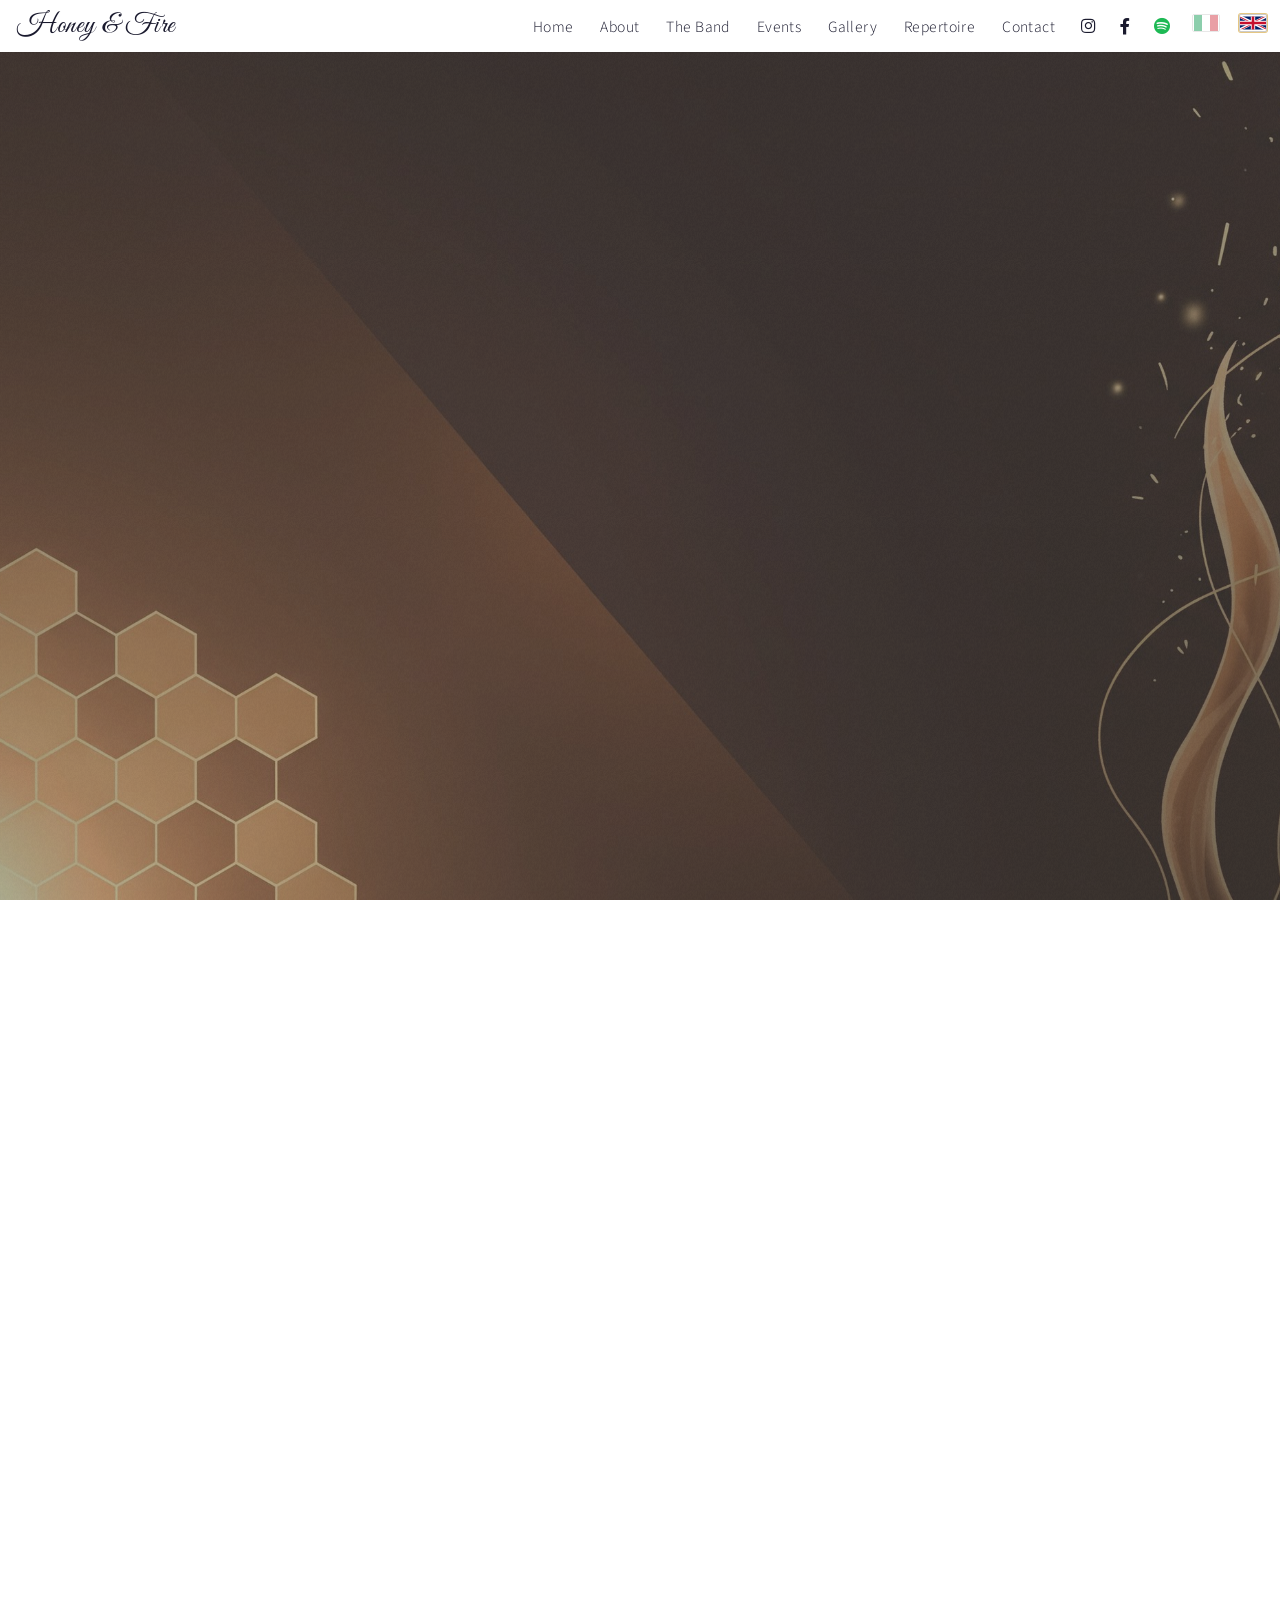
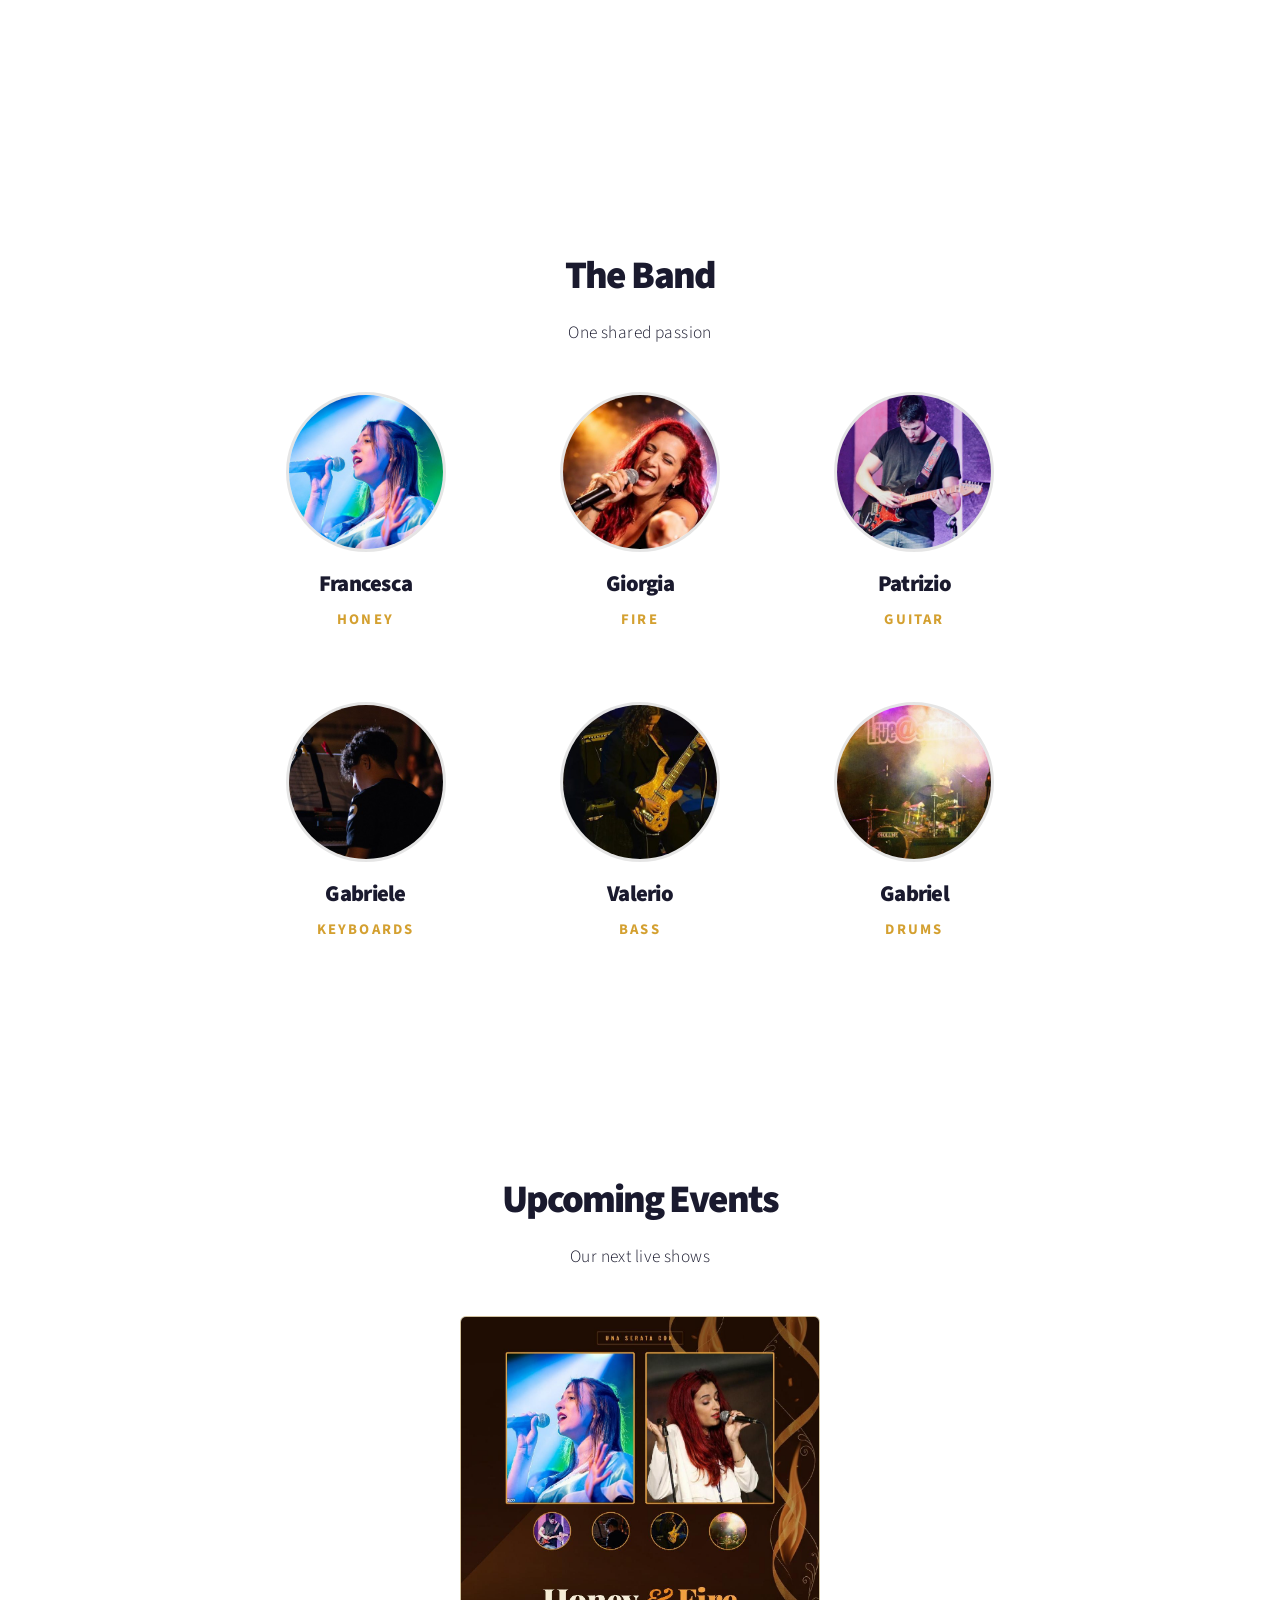
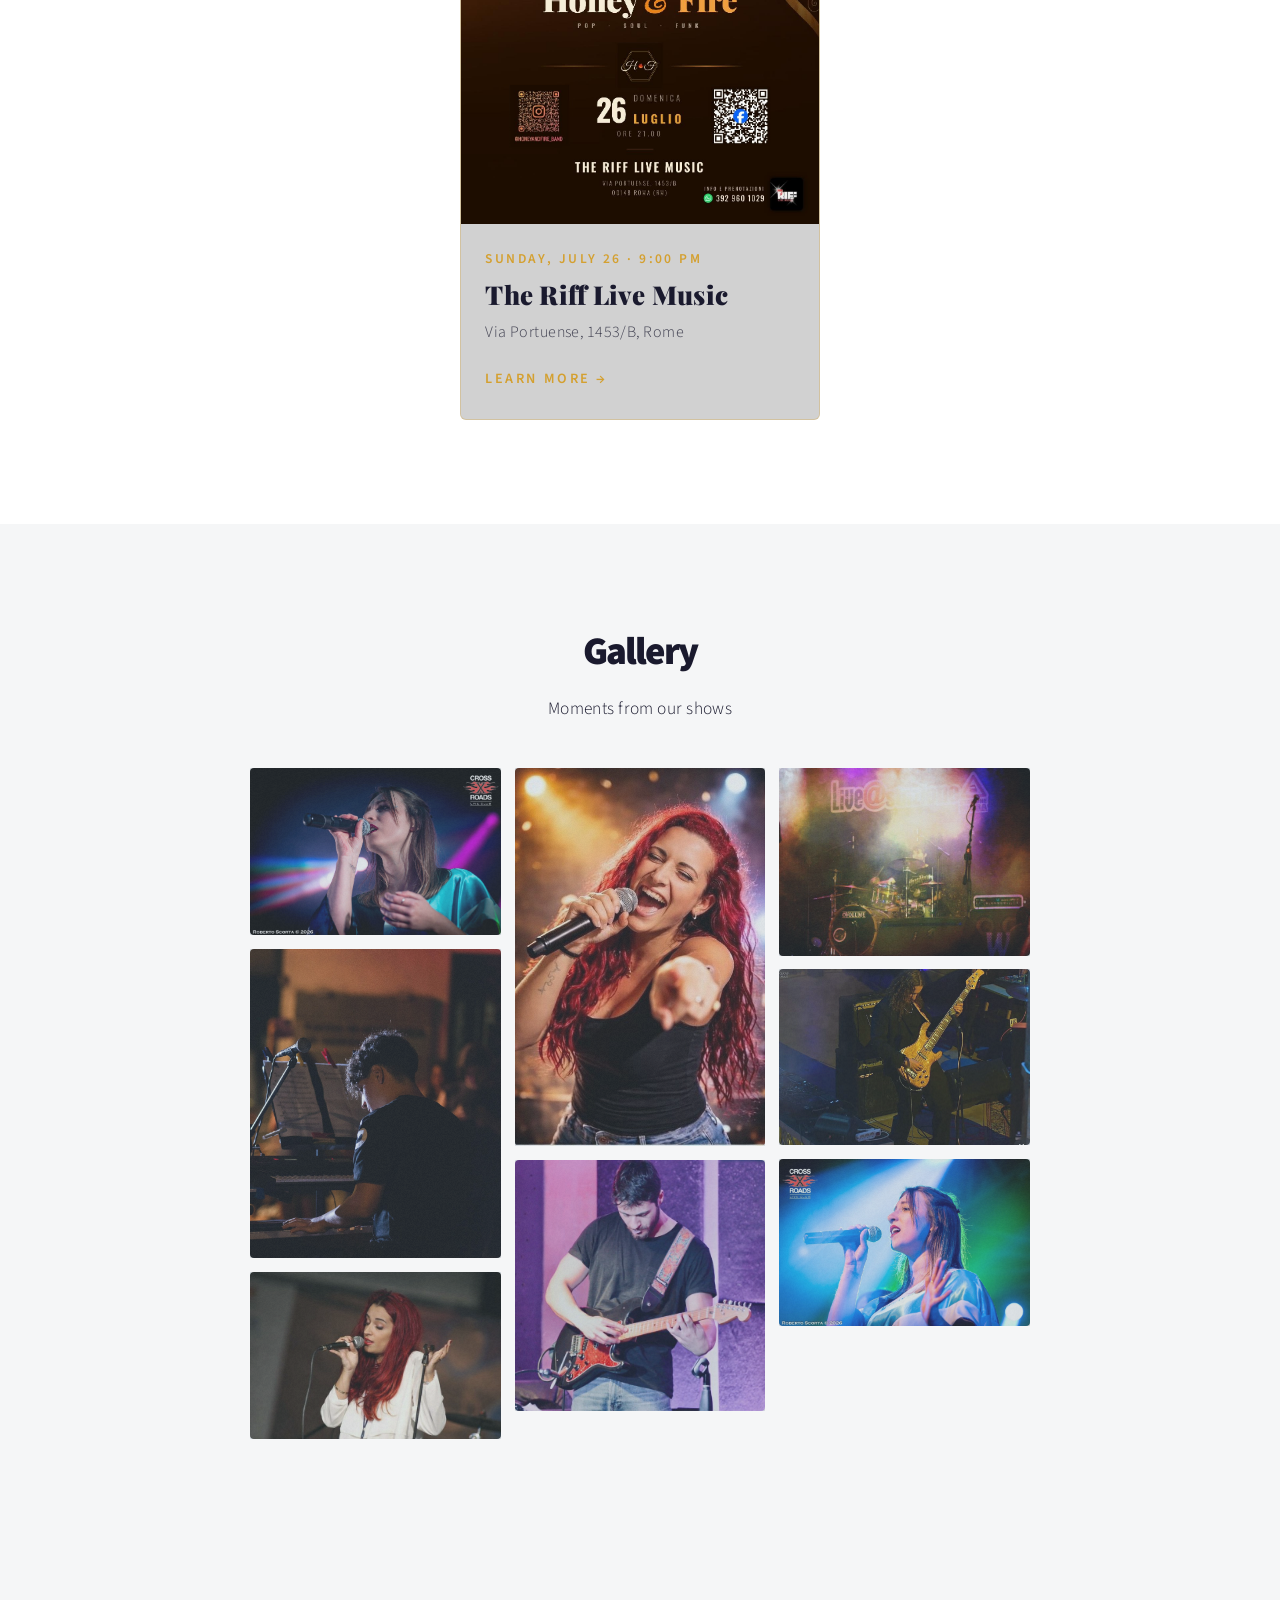
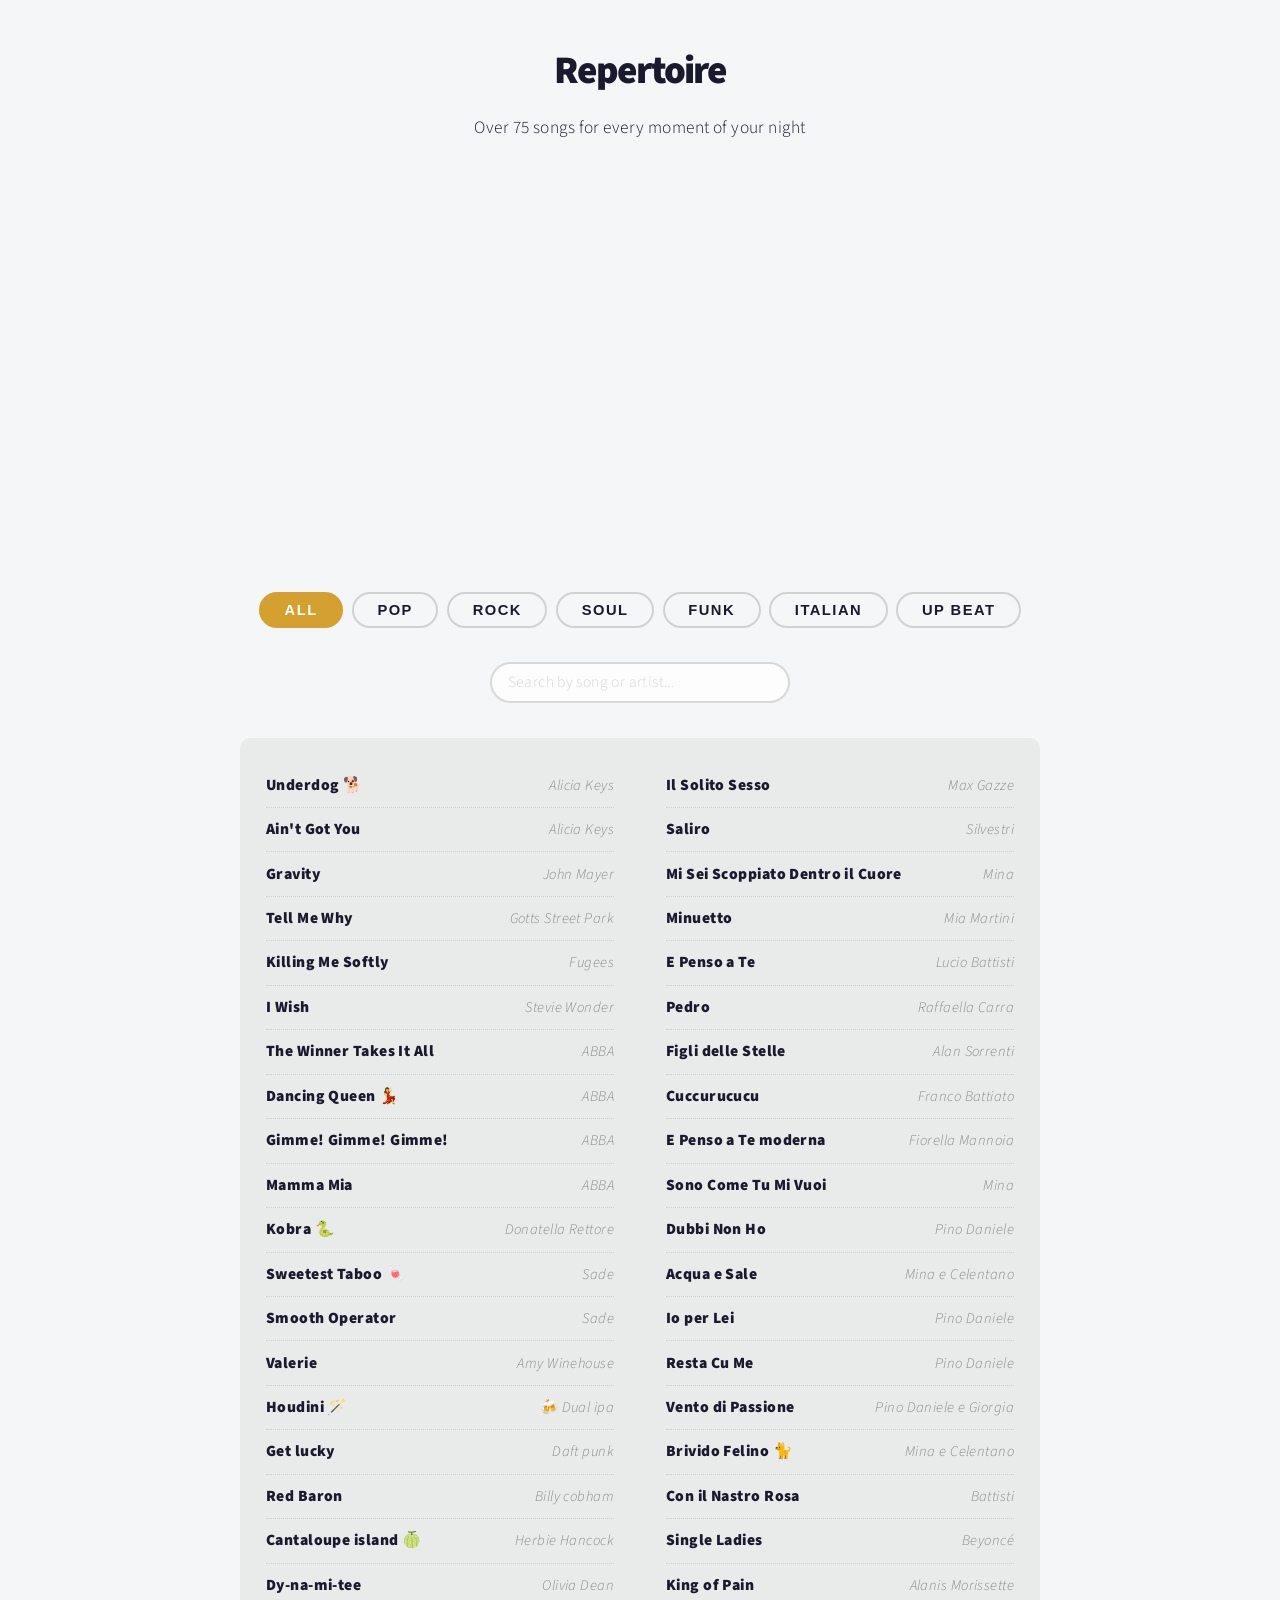
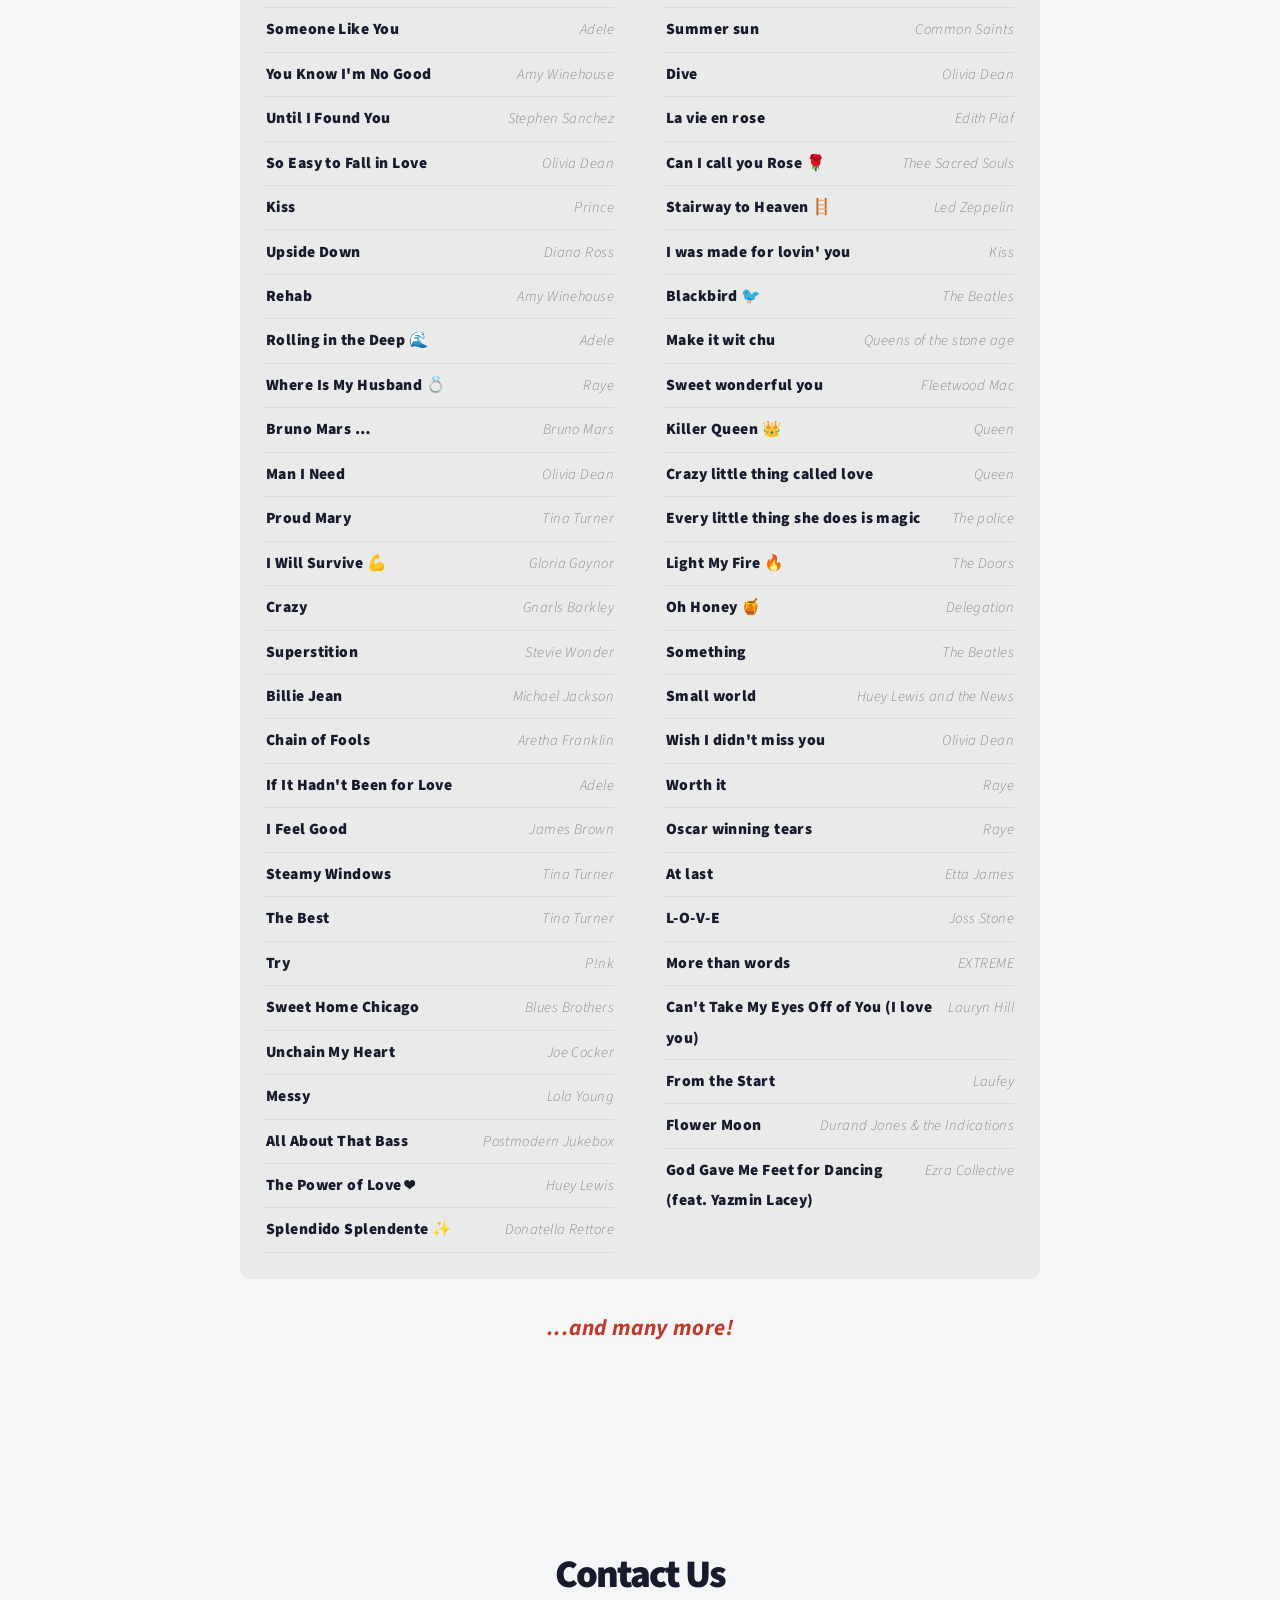
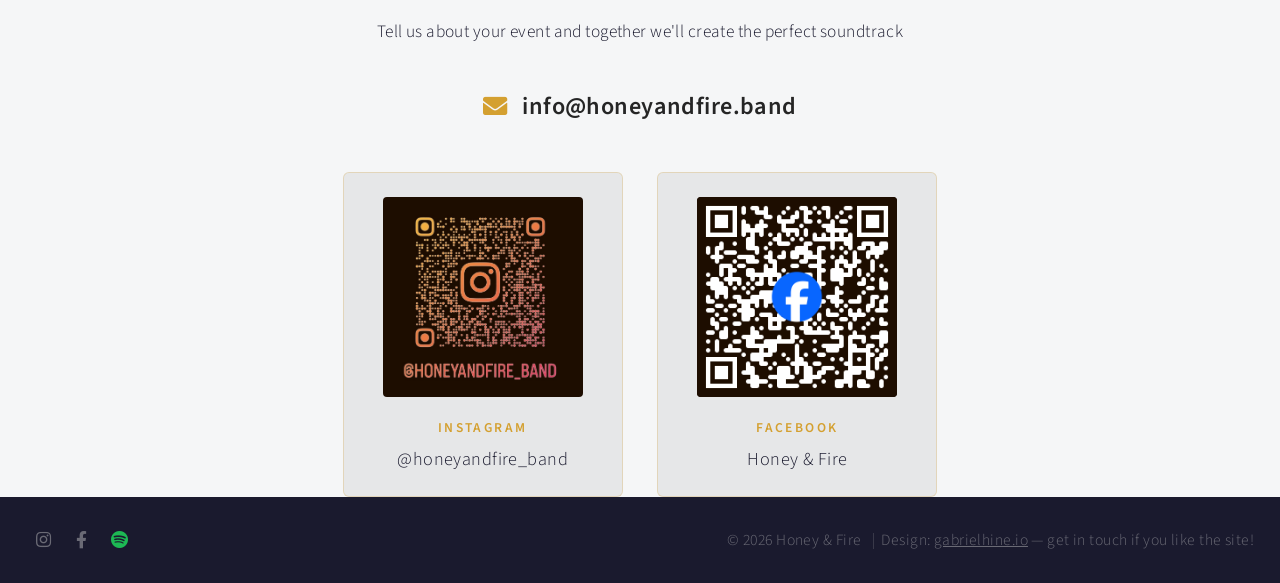
==== en/index.html @ 84d05b0a "Update Prossimi Eventi: replace 21 May with 26 July at The Riff Co-Authored-By: Claude Opus 4.7 (1M " ====
<!DOCTYPE HTML>
<!--
	Based on Big Picture by HTML5 UP
	html5up.net | @ajlkn
	Free for personal and commercial use under the CCA 3.0 license (html5up.net/license)
-->
<html lang="en">
	<head>
		<title>Honey & Fire — Live Music</title>
		<meta charset="utf-8" />
		<meta name="viewport" content="width=device-width, initial-scale=1, user-scalable=no" />
		<meta name="description" content="Honey & Fire — Live music band for weddings, private events and unforgettable nights. Soul, pop, funk, rock and Italian classics." />
		<link rel="canonical" href="https://www.honeyandfire.band/en/" />
		<link rel="alternate" hreflang="it" href="https://www.honeyandfire.band/" />
		<link rel="alternate" hreflang="en" href="https://www.honeyandfire.band/en/" />
		<link rel="alternate" hreflang="x-default" href="https://www.honeyandfire.band/" />
		<meta property="og:title" content="Honey & Fire — Live Music" />
		<meta property="og:description" content="Live music band for weddings, private events and unforgettable nights." />
		<meta property="og:type" content="website" />
		<meta property="og:url" content="https://www.honeyandfire.band/en/" />
		<meta property="og:image" content="https://www.honeyandfire.band/images/logo-dark.png" />
		<meta name="twitter:card" content="summary_large_image" />
		<link rel="stylesheet" href="../assets/css/main.css?v=1ba799c" />
		<link rel="stylesheet" href="../assets/css/custom.css?v=1ba799c" />
		<noscript><link rel="stylesheet" href="../assets/css/noscript.css?v=1ba799c" /></noscript>
	</head>
	<body class="is-preload">

		<!-- Header -->
			<header id="header">
				<h1><a href="#hero">Honey &amp; Fire</a></h1>
				<button id="menu-toggle" aria-label="Apri menu" aria-expanded="false">
					<span></span><span></span><span></span>
				</button>
				<nav>
					<ul>
						<li><a href="#hero">Home</a></li>
						<li><a href="#chi-siamo">About</a></li>
						<li><a href="#la-band">The Band</a></li>
						<li><a href="#eventi">Events</a></li>
						<li><a href="#galleria">Gallery</a></li>
						<!-- <li><a href="#video">Video</a></li> -->
						<li><a href="#repertorio">Repertoire</a></li>
						<li><a href="#contatti">Contact</a></li>
					<li class="nav-icon"><a href="https://www.instagram.com/honeyandfire_band" target="_blank" rel="noopener" class="icon brands fa-instagram" aria-label="Instagram"><span class="label">Instagram</span></a></li>
					<li class="nav-icon"><a href="https://www.facebook.com/share/1Ax3o1t19K/?mibextid=wwXIfr" target="_blank" rel="noopener" class="icon brands fa-facebook-f" aria-label="Facebook"><span class="label">Facebook</span></a></li>
					<li class="nav-icon"><a href="https://open.spotify.com/playlist/1d2b5RRSwsRkZaJKnYpurO" target="_blank" rel="noopener" class="icon brands fa-spotify" aria-label="Spotify"><span class="label">Spotify</span></a></li>
						<li class="nav-lang">
							<a href="/" hreflang="it" aria-label="Italiano">
								<svg viewBox="0 0 3 2" xmlns="http://www.w3.org/2000/svg" aria-hidden="true">
									<rect width="1" height="2" fill="#009246"/>
									<rect x="1" width="1" height="2" fill="#fff"/>
									<rect x="2" width="1" height="2" fill="#CE2B37"/>
								</svg>
							</a>
						</li>
						<li class="nav-lang nav-lang-active" aria-current="page">
							<a href="/en/" hreflang="en" aria-label="English">
								<svg viewBox="0 0 60 30" xmlns="http://www.w3.org/2000/svg" aria-hidden="true">
									<clipPath id="uk-clip-en"><path d="M30,15 h30 v15 z v15 h-30 z h-30 v-15 z v-15 h30 z"/></clipPath>
									<rect width="60" height="30" fill="#012169"/>
									<path d="M0,0 L60,30 M60,0 L0,30" stroke="#fff" stroke-width="6"/>
									<path d="M0,0 L60,30 M60,0 L0,30" clip-path="url(#uk-clip-en)" stroke="#C8102E" stroke-width="4"/>
									<path d="M30,0 v30 M0,15 h60" stroke="#fff" stroke-width="10"/>
									<path d="M30,0 v30 M0,15 h60" stroke="#C8102E" stroke-width="6"/>
								</svg>
							</a>
						</li>
				</ul>
				</nav>
			</header>

		<!-- Hero -->
			<section id="hero" class="main style1 dark fullscreen">
				<div class="content">
					<header>
						<h2>Honey <span class="amp">&amp;</span> Fire</h2>
					</header>
					<p>Live music for weddings, private events <br />and unforgettable nights</p>
					<footer>
						<a href="#chi-siamo" class="button style2 down">Discover</a>
					</footer>
				</div>
			</section>

		<!-- About Us -->
			<section id="chi-siamo" class="main style2 right dark fullscreen">
				<div class="content box style2">
					<header>
						<h2>About Us</h2>
					</header>
					<p><strong>Honey &amp; Fire</strong> is a six-piece band that brings
					energy and passion to every event. Two extraordinary female vocalists &mdash;
					<em>Honey</em> and <em>Fire</em> &mdash; backed by bass, guitar,
					keyboards and drums.</p>
					<p>From elegant weddings to private parties, from corporate events
					to club nights: our repertoire spans soul to pop, funk to rock,
					Italian classics to international hits, plus a few off-the-beaten-path gems.</p>
					<p>Every performance is a tailored musical journey to make your
					event unique and unforgettable.</p>
				</div>
				<a href="#la-band" class="button style2 down anchored">Next</a>
			</section>

		<!-- The Band -->
			<section id="la-band" class="main style3 primary">
				<div class="content">
					<header>
						<h2>The Band</h2>
						<p>One shared passion</p>
					</header>
					<div class="members-grid">
						<div class="member">
							<div class="member-photo">
								<img src="../images/members/honey.jpg?v=1ba799c" alt="Honey" />
							</div>
							<h3>Francesca</h3>
							<p class="member-role">Honey</p>
							<p class="member-bio"><!-- PLACEHOLDER: Bio di Honey --></p>
						</div>
						<div class="member">
							<div class="member-photo">
								<img src="../images/members/fire.jpg?v=1ba799c" alt="Fire" />
							</div>
							<h3>Giorgia</h3>
							<p class="member-role">Fire</p>
							<p class="member-bio"><!-- PLACEHOLDER: Bio di Fire --></p>
						</div>
						<div class="member">
							<div class="member-photo">
								<img src="../images/members/guitar.jpg?v=1ba799c" alt="Chitarra" />
							</div>
							<h3>Patrizio</h3>
							<p class="member-role">Guitar</p>
							<p class="member-bio"><!-- PLACEHOLDER: Bio --></p>
						</div>
						<div class="member">
							<div class="member-photo">
								<img src="../images/members/gabriele.jpg?v=1ba799c" alt="Gabriele" />
							</div>
							<h3>Gabriele</h3>
							<p class="member-role">Keyboards</p>
							<p class="member-bio"></p>
						</div>
						<div class="member">
							<div class="member-photo">
								<img src="../images/members/valerio.jpg?v=1ba799c" alt="Valerio" />
							</div>
							<h3>Valerio</h3>
							<p class="member-role">Bass</p>
							<p class="member-bio"></p>
						</div>
						<div class="member">
							<div class="member-photo">
								<img src="../images/members/gabriel.jpg?v=1ba799c" alt="Gabriel" />
							</div>
							<h3>Gabriel</h3>
							<p class="member-role">Drums</p>
							<p class="member-bio"></p>
						</div>
					</div>
				</div>
			</section>

		<!-- Upcoming Events -->
			<section id="eventi" class="main style3 primary">
				<div class="content">
					<header>
						<h2>Upcoming Events</h2>
						<p>Our next live shows</p>
					</header>
					<div class="events-grid">
						<a class="event-card" href="../locandina-260726.html">
							<div class="event-card-img">
								<img src="../images/locandina-260726-preview.jpg?v=1ba799c" alt="Honey & Fire — Live al The Riff Live Music, 26 Luglio" loading="lazy" />
							</div>
							<div class="event-card-info">
								<span class="event-card-date">Sunday, July 26 &middot; 9:00 PM</span>
								<h3>The Riff Live Music</h3>
								<p class="event-card-meta">Via Portuense, 1453/B, Rome</p>
								<span class="event-card-cta">Learn more &rarr;</span>
							</div>
						</a>
					</div>
				</div>
			</section>

		<!-- Gallery -->
			<section id="galleria" class="main style3 secondary">
				<div class="content">
					<header>
						<h2>Gallery</h2>
						<p>Moments from our shows</p>
					</header>

					<!-- Gallery -->
						<div class="gallery">
							<article class="from-left">
								<a href="../images/fulls/07.jpg?v=1ba799c" class="image fit"><img src="../images/thumbs/07.jpg?v=1ba799c" title="Honey live @ Cross Roads" alt="" /></a>
							</article>
							<article class="from-right">
								<a href="../images/fulls/02.jpg?v=1ba799c" class="image fit"><img src="../images/thumbs/02.jpg?v=1ba799c" title="Gabriele" alt="" /></a>
							</article>
							<article class="from-left">
								<a href="../images/fulls/09.jpg?v=1ba799c" class="image fit"><img src="../images/thumbs/09.jpg?v=1ba799c" title="FIRE" alt="" /></a>
							</article>
							<article class="from-right">
								<a href="../images/fulls/10.jpg?v=1ba799c" class="image fit"><img src="../images/thumbs/10.jpg?v=1ba799c" title="FIRE" alt="" /></a>
							</article>
							<article class="from-left">
								<a href="../images/fulls/11.jpg?v=1ba799c" class="image fit"><img src="../images/thumbs/11.jpg?v=1ba799c" title="Patrizio" alt="" /></a>
							</article>
							<article class="from-right">
								<a href="../images/fulls/12.jpg?v=1ba799c" class="image fit"><img src="../images/thumbs/12.jpg?v=1ba799c" title="Gabriel live @ Stazione Birra" alt="" /></a>
							</article>
							<article class="from-right">
								<a href="../images/fulls/01.jpg?v=1ba799c" class="image fit"><img src="../images/thumbs/01.jpg?v=1ba799c" title="Valerio" alt="" /></a>
							</article>
							<article class="from-left">
								<a href="../images/fulls/08.jpg?v=1ba799c" class="image fit"><img src="../images/thumbs/08.jpg?v=1ba799c" title="Honey live @ Cross Roads" alt="" /></a>
							</article>
							</div>

				</div>
			</section>

		<!-- Video -->
			<!-- TODO: aggiungeremo video più in là
			<section id="video" class="main style3 primary">
				<div class="content">
					<header>
						<h2>Video</h2>
						<p>Guardaci in azione</p>
					</header>
					<div class="video-container">
						<iframe
							src="https://www.youtube.com/embed/obkrMiyDrbs"
							title="Alicia Keys &amp; John Mayer — If I Ain't Got You / Gravity"
							frameborder="0"
							allow="accelerometer; autoplay; clipboard-write; encrypted-media; gyroscope; picture-in-picture"
							allowfullscreen>
						</iframe>
					</div>
				</div>
			</section>
			-->


		<!-- Repertoire -->
			<section id="repertorio" class="main style3 secondary">
				<div class="content">
					<header>
						<h2>Repertoire</h2>
						<p>Over 75 songs for every moment of your night</p>
					</header>

					<div class="spotify-embed">
						<iframe
							src="https://open.spotify.com/embed/playlist/1d2b5RRSwsRkZaJKnYpurO?utm_source=generator&theme=0"
							width="100%"
							height="352"
							frameborder="0"
							allowfullscreen=""
							allow="autoplay; clipboard-write; encrypted-media; fullscreen; picture-in-picture"
							loading="lazy">
						</iframe>
					</div>

					<div class="repertorio-tabs">
						<button class="tab active" data-category="all">All</button>
						<button class="tab" data-category="pop">Pop</button>
						<button class="tab" data-category="rock">Rock</button>
						<button class="tab" data-category="soul">Soul</button>
						<button class="tab" data-category="funk">Funk</button>
						<button class="tab" data-category="italiano">Italian</button>
						<button class="tab" data-category="up-beat">Up Beat</button>
					</div>

					<div class="repertorio-search">
						<input type="text" id="repertorio-search" placeholder="Search by song or artist..." autocomplete="off" />
						<span class="search-stat"></span>
					</div>

					<div class="repertorio-grid">
						<div class="repertorio-all">
							<ul class="song-list song-list-all">
								<li><span class="song-title">Underdog 🐕</span><span class="song-artist">Alicia Keys</span></li>
								<li><span class="song-title">Ain't Got You</span><span class="song-artist">Alicia Keys</span></li>
								<li><span class="song-title">Gravity</span><span class="song-artist">John Mayer</span></li>
								<li><span class="song-title">Tell Me Why</span><span class="song-artist">Gotts Street Park</span></li>
								<li><span class="song-title">Killing Me Softly</span><span class="song-artist">Fugees</span></li>
								<li><span class="song-title">I Wish</span><span class="song-artist">Stevie Wonder</span></li>
								<li><span class="song-title">The Winner Takes It All</span><span class="song-artist">ABBA</span></li>
								<li><span class="song-title">Dancing Queen 💃</span><span class="song-artist">ABBA</span></li>
								<li><span class="song-title">Gimme! Gimme! Gimme!</span><span class="song-artist">ABBA</span></li>
								<li><span class="song-title">Mamma Mia</span><span class="song-artist">ABBA</span></li>
								<li><span class="song-title">Kobra 🐍</span><span class="song-artist">Donatella Rettore</span></li>
								<li><span class="song-title">Sweetest Taboo 🍬</span><span class="song-artist">Sade</span></li>
								<li><span class="song-title">Smooth Operator</span><span class="song-artist">Sade</span></li>
								<li><span class="song-title">Valerie</span><span class="song-artist">Amy Winehouse</span></li>
								<li><span class="song-title">Houdini 🪄</span><span class="song-artist"><span class="emoji">🍻</span> Dual ipa</span></li>
								<li><span class="song-title">Get lucky</span><span class="song-artist">Daft punk</span></li>
								<li><span class="song-title">Red Baron</span><span class="song-artist">Billy cobham</span></li>
								<li><span class="song-title">Cantaloupe island 🍈</span><span class="song-artist">Herbie Hancock</span></li>
								<li><span class="song-title">Dy-na-mi-tee</span><span class="song-artist">Olivia Dean</span></li>
								<li><span class="song-title">Someone Like You</span><span class="song-artist">Adele</span></li>
								<li><span class="song-title">You Know I'm No Good</span><span class="song-artist">Amy Winehouse</span></li>
								<li><span class="song-title">Until I Found You</span><span class="song-artist">Stephen Sanchez</span></li>
								<li><span class="song-title">So Easy to Fall in Love</span><span class="song-artist">Olivia Dean</span></li>
								<li><span class="song-title">Kiss</span><span class="song-artist">Prince</span></li>
								<li><span class="song-title">Upside Down</span><span class="song-artist">Diana Ross</span></li>
								<li><span class="song-title">Rehab</span><span class="song-artist">Amy Winehouse</span></li>
								<li><span class="song-title">Rolling in the Deep 🌊</span><span class="song-artist">Adele</span></li>
								<li><span class="song-title">Where Is My Husband 💍</span><span class="song-artist">Raye</span></li>
								<li><span class="song-title">Bruno Mars …</span><span class="song-artist">Bruno Mars</span></li>
								<li><span class="song-title">Man I Need</span><span class="song-artist">Olivia Dean</span></li>
								<li><span class="song-title">Proud Mary</span><span class="song-artist">Tina Turner</span></li>
								<li><span class="song-title">I Will Survive 💪</span><span class="song-artist">Gloria Gaynor</span></li>
								<li><span class="song-title">Crazy</span><span class="song-artist">Gnarls Barkley</span></li>
								<li><span class="song-title">Superstition</span><span class="song-artist">Stevie Wonder</span></li>
								<li><span class="song-title">Billie Jean</span><span class="song-artist">Michael Jackson</span></li>
								<li><span class="song-title">Chain of Fools</span><span class="song-artist">Aretha Franklin</span></li>
								<li><span class="song-title">If It Hadn't Been for Love</span><span class="song-artist">Adele</span></li>
								<li><span class="song-title">I Feel Good</span><span class="song-artist">James Brown</span></li>
								<li><span class="song-title">Steamy Windows</span><span class="song-artist">Tina Turner</span></li>
								<li><span class="song-title">The Best</span><span class="song-artist">Tina Turner</span></li>
								<li><span class="song-title">Try</span><span class="song-artist">P!nk</span></li>
								<li><span class="song-title">Sweet Home Chicago</span><span class="song-artist">Blues Brothers</span></li>
								<li><span class="song-title">Unchain My Heart</span><span class="song-artist">Joe Cocker</span></li>
								<li><span class="song-title">Messy</span><span class="song-artist">Lola Young</span></li>
								<li><span class="song-title">All About That Bass</span><span class="song-artist">Postmodern Jukebox</span></li>
								<li><span class="song-title">The Power of Love ❤️</span><span class="song-artist">Huey Lewis</span></li>
								<li><span class="song-title">Splendido Splendente ✨</span><span class="song-artist">Donatella Rettore</span></li>
								<li><span class="song-title">Il Solito Sesso</span><span class="song-artist">Max Gazze</span></li>
								<li><span class="song-title">Saliro</span><span class="song-artist">Silvestri</span></li>
								<li><span class="song-title">Mi Sei Scoppiato Dentro il Cuore</span><span class="song-artist">Mina</span></li>
								<li><span class="song-title">Minuetto</span><span class="song-artist">Mia Martini</span></li>
								<li><span class="song-title">E Penso a Te</span><span class="song-artist">Lucio Battisti</span></li>
								<li><span class="song-title">Pedro</span><span class="song-artist">Raffaella Carra</span></li>
								<li><span class="song-title">Figli delle Stelle</span><span class="song-artist">Alan Sorrenti</span></li>
								<li><span class="song-title">Cuccurucucu</span><span class="song-artist">Franco Battiato</span></li>
								<li><span class="song-title">E Penso a Te moderna</span><span class="song-artist">Fiorella Mannoia</span></li>
								<li><span class="song-title">Sono Come Tu Mi Vuoi</span><span class="song-artist">Mina</span></li>
								<li><span class="song-title">Dubbi Non Ho</span><span class="song-artist">Pino Daniele</span></li>
								<li><span class="song-title">Acqua e Sale</span><span class="song-artist">Mina e Celentano</span></li>
								<li><span class="song-title">Io per Lei</span><span class="song-artist">Pino Daniele</span></li>
								<li><span class="song-title">Resta Cu Me</span><span class="song-artist">Pino Daniele</span></li>
								<li><span class="song-title">Vento di Passione</span><span class="song-artist">Pino Daniele e Giorgia</span></li>
								<li><span class="song-title">Brivido Felino 🐈</span><span class="song-artist">Mina e Celentano</span></li>
								<li><span class="song-title">Con il Nastro Rosa</span><span class="song-artist">Battisti</span></li>
								<li><span class="song-title">Single Ladies</span><span class="song-artist">Beyoncé</span></li>
								<li><span class="song-title">King of Pain</span><span class="song-artist">Alanis Morissette</span></li>
								<li><span class="song-title">Summer sun</span><span class="song-artist">Common Saints</span></li>
								<li><span class="song-title">Dive</span><span class="song-artist">Olivia Dean</span></li>
								<li><span class="song-title">La vie en rose</span><span class="song-artist">Edith Piaf</span></li>
								<li><span class="song-title">Can I call you Rose 🌹</span><span class="song-artist">Thee Sacred Souls</span></li>
								<li><span class="song-title">Stairway to Heaven 🪜</span><span class="song-artist">Led Zeppelin</span></li>
								<li><span class="song-title">I was made for lovin' you</span><span class="song-artist">Kiss</span></li>
								<li><span class="song-title">Blackbird 🐦</span><span class="song-artist">The Beatles</span></li>
								<li><span class="song-title">Make it wit chu</span><span class="song-artist">Queens of the stone age</span></li>
								<li><span class="song-title">Sweet wonderful you</span><span class="song-artist">Fleetwood Mac</span></li>
								<li><span class="song-title">Killer Queen 👑</span><span class="song-artist">Queen</span></li>
								<li><span class="song-title">Crazy little thing called love</span><span class="song-artist">Queen</span></li>
								<li><span class="song-title">Every little thing she does is magic</span><span class="song-artist">The police</span></li>
								<li><span class="song-title">Light My Fire 🔥</span><span class="song-artist">The Doors</span></li>
								<li><span class="song-title">Oh Honey 🍯</span><span class="song-artist">Delegation</span></li>
								<li><span class="song-title">Something</span><span class="song-artist">The Beatles</span></li>
								<li><span class="song-title">Small world</span><span class="song-artist">Huey Lewis and the News</span></li>
								<li><span class="song-title">Wish I didn't miss you</span><span class="song-artist">Olivia Dean</span></li>
								<li><span class="song-title">Worth it</span><span class="song-artist">Raye</span></li>
								<li><span class="song-title">Oscar winning tears</span><span class="song-artist">Raye</span></li>
								<li><span class="song-title">At last</span><span class="song-artist">Etta James</span></li>
								<li><span class="song-title">L-O-V-E</span><span class="song-artist">Joss Stone</span></li>
								<li><span class="song-title">More than words</span><span class="song-artist">EXTREME</span></li>
								<li><span class="song-title">Can't Take My Eyes Off of You (I love you)</span><span class="song-artist">Lauryn Hill</span></li>
								<li><span class="song-title">From the Start</span><span class="song-artist">Laufey</span></li>
								<li><span class="song-title">Flower Moon</span><span class="song-artist">Durand Jones &amp; the Indications</span></li>
								<li><span class="song-title">God Gave Me Feet for Dancing (feat. Yazmin Lacey)</span><span class="song-artist">Ezra Collective</span></li>
							</ul>
						</div>

						<div class="repertorio-category" data-category="pop">
							<div class="category-header">
								<h3>Pop</h3>
								<span class="song-count">57 brani</span>
							</div>
							<ul class="song-list">
								<li><span class="song-title">Underdog 🐕</span><span class="song-artist">Alicia Keys</span></li>
								<li><span class="song-title">Gravity</span><span class="song-artist">John Mayer</span></li>
								<li><span class="song-title">Killing Me Softly</span><span class="song-artist">Fugees</span></li>
								<li><span class="song-title">The Winner Takes It All</span><span class="song-artist">ABBA</span></li>
								<li><span class="song-title">Dancing Queen 💃</span><span class="song-artist">ABBA</span></li>
								<li><span class="song-title">Gimme! Gimme! Gimme!</span><span class="song-artist">ABBA</span></li>
								<li><span class="song-title">Mamma Mia</span><span class="song-artist">ABBA</span></li>
								<li><span class="song-title">Kobra 🐍</span><span class="song-artist">Donatella Rettore</span></li>
								<li><span class="song-title">Smooth Operator</span><span class="song-artist">Sade</span></li>
								<li><span class="song-title">Valerie</span><span class="song-artist">Amy Winehouse</span></li>
								<li><span class="song-title">Houdini 🪄</span><span class="song-artist"><span class="emoji">🍻</span> Dual ipa</span></li>
								<li><span class="song-title">Get lucky</span><span class="song-artist">Daft punk</span></li>
								<li><span class="song-title">Dy-na-mi-tee</span><span class="song-artist">Olivia Dean</span></li>
								<li><span class="song-title">Someone Like You</span><span class="song-artist">Adele</span></li>
								<li><span class="song-title">Until I Found You</span><span class="song-artist">Stephen Sanchez</span></li>
								<li><span class="song-title">So Easy to Fall in Love</span><span class="song-artist">Olivia Dean</span></li>
								<li><span class="song-title">Rolling in the Deep 🌊</span><span class="song-artist">Adele</span></li>
								<li><span class="song-title">Where Is My Husband 💍</span><span class="song-artist">Raye</span></li>
								<li><span class="song-title">Bruno Mars …</span><span class="song-artist">Bruno Mars</span></li>
								<li><span class="song-title">Man I Need</span><span class="song-artist">Olivia Dean</span></li>
								<li><span class="song-title">I Will Survive 💪</span><span class="song-artist">Gloria Gaynor</span></li>
								<li><span class="song-title">Crazy</span><span class="song-artist">Gnarls Barkley</span></li>
								<li><span class="song-title">Billie Jean</span><span class="song-artist">Michael Jackson</span></li>
								<li><span class="song-title">If It Hadn't Been for Love</span><span class="song-artist">Adele</span></li>
								<li><span class="song-title">The Best</span><span class="song-artist">Tina Turner</span></li>
								<li><span class="song-title">Try</span><span class="song-artist">P!nk</span></li>
								<li><span class="song-title">Messy</span><span class="song-artist">Lola Young</span></li>
								<li><span class="song-title">All About That Bass</span><span class="song-artist">Postmodern Jukebox</span></li>
								<li><span class="song-title">The Power of Love ❤️</span><span class="song-artist">Huey Lewis</span></li>
								<li><span class="song-title">Splendido Splendente ✨</span><span class="song-artist">Donatella Rettore</span></li>
								<li><span class="song-title">Il Solito Sesso</span><span class="song-artist">Max Gazze</span></li>
								<li><span class="song-title">Saliro</span><span class="song-artist">Silvestri</span></li>
								<li><span class="song-title">Mi Sei Scoppiato Dentro il Cuore</span><span class="song-artist">Mina</span></li>
								<li><span class="song-title">Minuetto</span><span class="song-artist">Mia Martini</span></li>
								<li><span class="song-title">E Penso a Te</span><span class="song-artist">Lucio Battisti</span></li>
								<li><span class="song-title">Pedro</span><span class="song-artist">Raffaella Carra</span></li>
								<li><span class="song-title">Figli delle Stelle</span><span class="song-artist">Alan Sorrenti</span></li>
								<li><span class="song-title">Cuccurucucu</span><span class="song-artist">Franco Battiato</span></li>
								<li><span class="song-title">E Penso a Te moderna</span><span class="song-artist">Fiorella Mannoia</span></li>
								<li><span class="song-title">Sono Come Tu Mi Vuoi</span><span class="song-artist">Mina</span></li>
								<li><span class="song-title">Acqua e Sale</span><span class="song-artist">Mina e Celentano</span></li>
								<li><span class="song-title">Brivido Felino 🐈</span><span class="song-artist">Mina e Celentano</span></li>
								<li><span class="song-title">Con il Nastro Rosa</span><span class="song-artist">Battisti</span></li>
								<li><span class="song-title">Single Ladies</span><span class="song-artist">Beyoncé</span></li>
								<li><span class="song-title">King of Pain</span><span class="song-artist">Alanis Morissette</span></li>
								<li><span class="song-title">Summer sun</span><span class="song-artist">Common Saints</span></li>
								<li><span class="song-title">Dive</span><span class="song-artist">Olivia Dean</span></li>
								<li><span class="song-title">La vie en rose</span><span class="song-artist">Edith Piaf</span></li>
								<li><span class="song-title">Blackbird 🐦</span><span class="song-artist">The Beatles</span></li>
								<li><span class="song-title">Sweet wonderful you</span><span class="song-artist">Fleetwood Mac</span></li>
								<li><span class="song-title">Killer Queen 👑</span><span class="song-artist">Queen</span></li>
								<li><span class="song-title">Every little thing she does is magic</span><span class="song-artist">The police</span></li>
								<li><span class="song-title">Something</span><span class="song-artist">The Beatles</span></li>
								<li><span class="song-title">Small world</span><span class="song-artist">Huey Lewis and the News</span></li>
								<li><span class="song-title">Worth it</span><span class="song-artist">Raye</span></li>
								<li><span class="song-title">Oscar winning tears</span><span class="song-artist">Raye</span></li>
								<li><span class="song-title">From the Start</span><span class="song-artist">Laufey</span></li>
							</ul>
						</div>

						<div class="repertorio-category" data-category="rock">
							<div class="category-header">
								<h3>Rock</h3>
								<span class="song-count">19 brani</span>
							</div>
							<ul class="song-list">
								<li><span class="song-title">Proud Mary</span><span class="song-artist">Tina Turner</span></li>
								<li><span class="song-title">Steamy Windows</span><span class="song-artist">Tina Turner</span></li>
								<li><span class="song-title">The Best</span><span class="song-artist">Tina Turner</span></li>
								<li><span class="song-title">Try</span><span class="song-artist">P!nk</span></li>
								<li><span class="song-title">Sweet Home Chicago</span><span class="song-artist">Blues Brothers</span></li>
								<li><span class="song-title">Unchain My Heart</span><span class="song-artist">Joe Cocker</span></li>
								<li><span class="song-title">The Power of Love ❤️</span><span class="song-artist">Huey Lewis</span></li>
								<li><span class="song-title">King of Pain</span><span class="song-artist">Alanis Morissette</span></li>
								<li><span class="song-title">Stairway to Heaven 🪜</span><span class="song-artist">Led Zeppelin</span></li>
								<li><span class="song-title">I was made for lovin' you</span><span class="song-artist">Kiss</span></li>
								<li><span class="song-title">Blackbird 🐦</span><span class="song-artist">The Beatles</span></li>
								<li><span class="song-title">Make it wit chu</span><span class="song-artist">Queens of the stone age</span></li>
								<li><span class="song-title">Sweet wonderful you</span><span class="song-artist">Fleetwood Mac</span></li>
								<li><span class="song-title">Killer Queen 👑</span><span class="song-artist">Queen</span></li>
								<li><span class="song-title">Crazy little thing called love</span><span class="song-artist">Queen</span></li>
								<li><span class="song-title">Every little thing she does is magic</span><span class="song-artist">The police</span></li>
								<li><span class="song-title">Light My Fire 🔥</span><span class="song-artist">The Doors</span></li>
								<li><span class="song-title">Something</span><span class="song-artist">The Beatles</span></li>
								<li><span class="song-title">Small world</span><span class="song-artist">Huey Lewis and the News</span></li>
							</ul>
						</div>

						<div class="repertorio-category" data-category="soul">
							<div class="category-header">
								<h3>Soul</h3>
								<span class="song-count">35 brani</span>
							</div>
							<ul class="song-list">
								<li><span class="song-title">Underdog 🐕</span><span class="song-artist">Alicia Keys</span></li>
								<li><span class="song-title">Ain't Got You</span><span class="song-artist">Alicia Keys</span></li>
								<li><span class="song-title">Gravity</span><span class="song-artist">John Mayer</span></li>
								<li><span class="song-title">Tell Me Why</span><span class="song-artist">Gotts Street Park</span></li>
								<li><span class="song-title">Killing Me Softly</span><span class="song-artist">Fugees</span></li>
								<li><span class="song-title">I Wish</span><span class="song-artist">Stevie Wonder</span></li>
								<li><span class="song-title">Sweetest Taboo 🍬</span><span class="song-artist">Sade</span></li>
								<li><span class="song-title">Smooth Operator</span><span class="song-artist">Sade</span></li>
								<li><span class="song-title">Valerie</span><span class="song-artist">Amy Winehouse</span></li>
								<li><span class="song-title">Cantaloupe island 🍈</span><span class="song-artist">Herbie Hancock</span></li>
								<li><span class="song-title">Dy-na-mi-tee</span><span class="song-artist">Olivia Dean</span></li>
								<li><span class="song-title">You Know I'm No Good</span><span class="song-artist">Amy Winehouse</span></li>
								<li><span class="song-title">So Easy to Fall in Love</span><span class="song-artist">Olivia Dean</span></li>
								<li><span class="song-title">Upside Down</span><span class="song-artist">Diana Ross</span></li>
								<li><span class="song-title">Rehab</span><span class="song-artist">Amy Winehouse</span></li>
								<li><span class="song-title">Rolling in the Deep 🌊</span><span class="song-artist">Adele</span></li>
								<li><span class="song-title">Where Is My Husband 💍</span><span class="song-artist">Raye</span></li>
								<li><span class="song-title">Man I Need</span><span class="song-artist">Olivia Dean</span></li>
								<li><span class="song-title">Crazy</span><span class="song-artist">Gnarls Barkley</span></li>
								<li><span class="song-title">Superstition</span><span class="song-artist">Stevie Wonder</span></li>
								<li><span class="song-title">Chain of Fools</span><span class="song-artist">Aretha Franklin</span></li>
								<li><span class="song-title">I Feel Good</span><span class="song-artist">James Brown</span></li>
								<li><span class="song-title">Unchain My Heart</span><span class="song-artist">Joe Cocker</span></li>
								<li><span class="song-title">Dubbi Non Ho</span><span class="song-artist">Pino Daniele</span></li>
								<li><span class="song-title">Io per Lei</span><span class="song-artist">Pino Daniele</span></li>
								<li><span class="song-title">Vento di Passione</span><span class="song-artist">Pino Daniele e Giorgia</span></li>
								<li><span class="song-title">Dive</span><span class="song-artist">Olivia Dean</span></li>
								<li><span class="song-title">Can I call you Rose 🌹</span><span class="song-artist">Thee Sacred Souls</span></li>
								<li><span class="song-title">Light My Fire 🔥</span><span class="song-artist">The Doors</span></li>
								<li><span class="song-title">Oh Honey 🍯</span><span class="song-artist">Delegation</span></li>
								<li><span class="song-title">Wish I didn't miss you</span><span class="song-artist">Olivia Dean</span></li>
								<li><span class="song-title">Worth it</span><span class="song-artist">Raye</span></li>
								<li><span class="song-title">Can't Take My Eyes Off of You (I love you)</span><span class="song-artist">Lauryn Hill</span></li>
								<li><span class="song-title">Flower Moon</span><span class="song-artist">Durand Jones &amp; the Indications</span></li>
								<li><span class="song-title">God Gave Me Feet for Dancing (feat. Yazmin Lacey)</span><span class="song-artist">Ezra Collective</span></li>
							</ul>
						</div>

						<div class="repertorio-category" data-category="funk">
							<div class="category-header">
								<h3>Funk</h3>
								<span class="song-count">10 brani</span>
							</div>
							<ul class="song-list">
								<li><span class="song-title">I Wish</span><span class="song-artist">Stevie Wonder</span></li>
								<li><span class="song-title">Get lucky</span><span class="song-artist">Daft punk</span></li>
								<li><span class="song-title">Red Baron</span><span class="song-artist">Billy cobham</span></li>
								<li><span class="song-title">Kiss</span><span class="song-artist">Prince</span></li>
								<li><span class="song-title">Upside Down</span><span class="song-artist">Diana Ross</span></li>
								<li><span class="song-title">Bruno Mars …</span><span class="song-artist">Bruno Mars</span></li>
								<li><span class="song-title">Superstition</span><span class="song-artist">Stevie Wonder</span></li>
								<li><span class="song-title">Billie Jean</span><span class="song-artist">Michael Jackson</span></li>
								<li><span class="song-title">I Feel Good</span><span class="song-artist">James Brown</span></li>
								<li><span class="song-title">Oh Honey 🍯</span><span class="song-artist">Delegation</span></li>
							</ul>
						</div>

						<div class="repertorio-category" data-category="italiano">
							<div class="category-header">
								<h3>Italiano</h3>
								<span class="song-count">19 brani</span>
							</div>
							<ul class="song-list">
								<li><span class="song-title">Kobra 🐍</span><span class="song-artist">Donatella Rettore</span></li>
								<li><span class="song-title">Splendido Splendente ✨</span><span class="song-artist">Donatella Rettore</span></li>
								<li><span class="song-title">Il Solito Sesso</span><span class="song-artist">Max Gazze</span></li>
								<li><span class="song-title">Saliro</span><span class="song-artist">Silvestri</span></li>
								<li><span class="song-title">Mi Sei Scoppiato Dentro il Cuore</span><span class="song-artist">Mina</span></li>
								<li><span class="song-title">Minuetto</span><span class="song-artist">Mia Martini</span></li>
								<li><span class="song-title">E Penso a Te</span><span class="song-artist">Lucio Battisti</span></li>
								<li><span class="song-title">Pedro</span><span class="song-artist">Raffaella Carra</span></li>
								<li><span class="song-title">Figli delle Stelle</span><span class="song-artist">Alan Sorrenti</span></li>
								<li><span class="song-title">Cuccurucucu</span><span class="song-artist">Franco Battiato</span></li>
								<li><span class="song-title">E Penso a Te moderna</span><span class="song-artist">Fiorella Mannoia</span></li>
								<li><span class="song-title">Sono Come Tu Mi Vuoi</span><span class="song-artist">Mina</span></li>
								<li><span class="song-title">Dubbi Non Ho</span><span class="song-artist">Pino Daniele</span></li>
								<li><span class="song-title">Acqua e Sale</span><span class="song-artist">Mina e Celentano</span></li>
								<li><span class="song-title">Io per Lei</span><span class="song-artist">Pino Daniele</span></li>
								<li><span class="song-title">Resta Cu Me</span><span class="song-artist">Pino Daniele</span></li>
								<li><span class="song-title">Vento di Passione</span><span class="song-artist">Pino Daniele e Giorgia</span></li>
								<li><span class="song-title">Brivido Felino 🐈</span><span class="song-artist">Mina e Celentano</span></li>
								<li><span class="song-title">Con il Nastro Rosa</span><span class="song-artist">Battisti</span></li>
							</ul>
						</div>

						<div class="repertorio-category" data-category="up-beat">
							<div class="category-header">
								<h3>Up Beat</h3>
								<span class="song-count">39 brani</span>
							</div>
							<ul class="song-list">
								<li><span class="song-title">I Wish</span><span class="song-artist">Stevie Wonder</span></li>
								<li><span class="song-title">Dancing Queen 💃</span><span class="song-artist">ABBA</span></li>
								<li><span class="song-title">Gimme! Gimme! Gimme!</span><span class="song-artist">ABBA</span></li>
								<li><span class="song-title">Mamma Mia</span><span class="song-artist">ABBA</span></li>
								<li><span class="song-title">Kobra 🐍</span><span class="song-artist">Donatella Rettore</span></li>
								<li><span class="song-title">Valerie</span><span class="song-artist">Amy Winehouse</span></li>
								<li><span class="song-title">Houdini 🪄</span><span class="song-artist"><span class="emoji">🍻</span> Dual ipa</span></li>
								<li><span class="song-title">Get lucky</span><span class="song-artist">Daft punk</span></li>
								<li><span class="song-title">Kiss</span><span class="song-artist">Prince</span></li>
								<li><span class="song-title">Upside Down</span><span class="song-artist">Diana Ross</span></li>
								<li><span class="song-title">Rehab</span><span class="song-artist">Amy Winehouse</span></li>
								<li><span class="song-title">Rolling in the Deep 🌊</span><span class="song-artist">Adele</span></li>
								<li><span class="song-title">Where Is My Husband 💍</span><span class="song-artist">Raye</span></li>
								<li><span class="song-title">Bruno Mars …</span><span class="song-artist">Bruno Mars</span></li>
								<li><span class="song-title">Proud Mary</span><span class="song-artist">Tina Turner</span></li>
								<li><span class="song-title">I Will Survive 💪</span><span class="song-artist">Gloria Gaynor</span></li>
								<li><span class="song-title">Crazy</span><span class="song-artist">Gnarls Barkley</span></li>
								<li><span class="song-title">Superstition</span><span class="song-artist">Stevie Wonder</span></li>
								<li><span class="song-title">Billie Jean</span><span class="song-artist">Michael Jackson</span></li>
								<li><span class="song-title">Chain of Fools</span><span class="song-artist">Aretha Franklin</span></li>
								<li><span class="song-title">I Feel Good</span><span class="song-artist">James Brown</span></li>
								<li><span class="song-title">Steamy Windows</span><span class="song-artist">Tina Turner</span></li>
								<li><span class="song-title">The Best</span><span class="song-artist">Tina Turner</span></li>
								<li><span class="song-title">Sweet Home Chicago</span><span class="song-artist">Blues Brothers</span></li>
								<li><span class="song-title">Unchain My Heart</span><span class="song-artist">Joe Cocker</span></li>
								<li><span class="song-title">Messy</span><span class="song-artist">Lola Young</span></li>
								<li><span class="song-title">All About That Bass</span><span class="song-artist">Postmodern Jukebox</span></li>
								<li><span class="song-title">The Power of Love ❤️</span><span class="song-artist">Huey Lewis</span></li>
								<li><span class="song-title">Splendido Splendente ✨</span><span class="song-artist">Donatella Rettore</span></li>
								<li><span class="song-title">Saliro</span><span class="song-artist">Silvestri</span></li>
								<li><span class="song-title">Pedro</span><span class="song-artist">Raffaella Carra</span></li>
								<li><span class="song-title">Brivido Felino 🐈</span><span class="song-artist">Mina e Celentano</span></li>
								<li><span class="song-title">Single Ladies</span><span class="song-artist">Beyoncé</span></li>
								<li><span class="song-title">I was made for lovin' you</span><span class="song-artist">Kiss</span></li>
								<li><span class="song-title">Crazy little thing called love</span><span class="song-artist">Queen</span></li>
								<li><span class="song-title">Every little thing she does is magic</span><span class="song-artist">The police</span></li>
								<li><span class="song-title">Light My Fire 🔥</span><span class="song-artist">The Doors</span></li>
								<li><span class="song-title">Oh Honey 🍯</span><span class="song-artist">Delegation</span></li>
								<li><span class="song-title">God Gave Me Feet for Dancing (feat. Yazmin Lacey)</span><span class="song-artist">Ezra Collective</span></li>
							</ul>
						</div>
					</div>
					<p class="repertorio-footer">...and many more!</p>

				</div>
			</section>

		<!-- Contact -->
			<section id="contatti" class="main style3 secondary">
				<div class="content">
					<header>
						<h2>Contact Us</h2>
						<p>Tell us about your event and together we'll create the perfect soundtrack</p>
					</header>
					<div class="contact-email">
						<a href="mailto:info@honeyandfire.band">
							<span class="icon solid fa-envelope"></span>
							info@honeyandfire.band
						</a>
					</div>
					<div class="contact-grid">
						<a class="contact-card" href="https://www.instagram.com/honeyandfire_band" target="_blank" rel="noopener">
							<img class="contact-qr" src="../images/qr-instagram.jpg?v=1ba799c" alt="Instagram QR — @honeyandfire_band" />
							<div class="contact-label">Instagram</div>
							<div class="contact-value">@honeyandfire_band</div>
						</a>
						<a class="contact-card" href="https://www.facebook.com/share/1Ax3o1t19K/?mibextid=wwXIfr" target="_blank" rel="noopener">
							<img class="contact-qr" src="../images/qr-facebook.png?v=1ba799c" alt="Facebook QR — Honey & Fire" />
							<div class="contact-label">Facebook</div>
							<div class="contact-value">Honey &amp; Fire</div>
						</a>
					</div>
				</div>
			</section>

		<!-- Footer -->
			<footer id="footer">
				<ul class="icons">
					<!-- PLACEHOLDER: Replace # with real social media URLs -->
					<li><a href="https://www.instagram.com/honeyandfire_band" target="_blank" rel="noopener" class="icon brands fa-instagram"><span class="label">Instagram</span></a></li>
					<li><a href="https://www.facebook.com/share/1Ax3o1t19K/?mibextid=wwXIfr" target="_blank" rel="noopener" class="icon brands fa-facebook-f"><span class="label">Facebook</span></a></li>
					<li><a href="https://open.spotify.com/playlist/1d2b5RRSwsRkZaJKnYpurO" class="icon brands fa-spotify"><span class="label">Spotify</span></a></li>
				</ul>
				<ul class="menu">
					<li>&copy; 2026 Honey &amp; Fire</li>
					<li>Design: <a href="https://gabrielhine.io/v-card.html" target="_blank" rel="noopener">gabrielhine.io</a> &mdash; get in touch if you like the site!</li>
				</ul>
			</footer>

		<!-- Scripts -->
			<script src="../assets/js/jquery.min.js?v=1ba799c"></script>
			<script src="../assets/js/jquery.poptrox.min.js?v=1ba799c"></script>
			<script src="../assets/js/jquery.scrolly.min.js?v=1ba799c"></script>
			<script src="../assets/js/jquery.scrollex.min.js?v=1ba799c"></script>
			<script src="../assets/js/browser.min.js?v=1ba799c"></script>
			<script src="../assets/js/breakpoints.min.js?v=1ba799c"></script>
			<script src="../assets/js/util.js?v=1ba799c"></script>
			<script src="../assets/js/main.js?v=1ba799c"></script>
			<script src="../assets/js/custom.js?v=1ba799c"></script>

			<script>
				// Network-first for HTML so returning visitors aren't stuck on a
				// stale cached page after a deploy. See sw.js for details.
				if ("serviceWorker" in navigator) {
					navigator.serviceWorker.register("/sw.js");
				}
			</script>

	</body>
</html>
---- assets/css/main.css ----
@import url("https://fonts.googleapis.com/css?family=Source+Sans+Pro:300,900");
@import url("fontawesome-all.min.css");

/*
	Big Picture by HTML5 UP
	html5up.net | @ajlkn
	Free for personal and commercial use under the CCA 3.0 license (html5up.net/license)
*/

html, body, div, span, applet, object,
iframe, h1, h2, h3, h4, h5, h6, p, blockquote,
pre, a, abbr, acronym, address, big, cite,
code, del, dfn, em, img, ins, kbd, q, s, samp,
small, strike, strong, sub, sup, tt, var, b,
u, i, center, dl, dt, dd, ol, ul, li, fieldset,
form, label, legend, table, caption, tbody,
tfoot, thead, tr, th, td, article, aside,
canvas, details, embed, figure, figcaption,
footer, header, hgroup, menu, nav, output, ruby,
section, summary, time, mark, audio, video {
	margin: 0;
	padding: 0;
	border: 0;
	font-size: 100%;
	font: inherit;
	vertical-align: baseline;}

article, aside, details, figcaption, figure,
footer, header, hgroup, menu, nav, section {
	display: block;}

body {
	line-height: 1;
}

ol, ul {
	list-style: none;
}

blockquote, q {
	quotes: none;
}

	blockquote:before, blockquote:after, q:before, q:after {
		content: '';
		content: none;
	}

table {
	border-collapse: collapse;
	border-spacing: 0;
}

body {
	-webkit-text-size-adjust: none;
}

mark {
	background-color: transparent;
	color: inherit;
}

input::-moz-focus-inner {
	border: 0;
	padding: 0;
}

input, select, textarea {
	-moz-appearance: none;
	-webkit-appearance: none;
	-ms-appearance: none;
	appearance: none;
}

/* Basic */

	@-ms-viewport {
		width: device-width;
	}

	html {
		height: 100%;
	}

	html {
		box-sizing: border-box;
	}

	*, *:before, *:after {
		box-sizing: inherit;
	}

	body {
		background: #ffffff;
		height: 100%;
		min-width: 320px;
	}

		body.is-preload *, body.is-preload *:before, body.is-preload *:after {
			-moz-animation: none !important;
			-webkit-animation: none !important;
			-ms-animation: none !important;
			animation: none !important;
			-moz-transition: none !important;
			-webkit-transition: none !important;
			-ms-transition: none !important;
			transition: none !important;
		}

/* Spinner */

	@-moz-keyframes spinner-rotate {
		0% {
			-moz-transform: scale(1) rotate(0deg);
			-webkit-transform: scale(1) rotate(0deg);
			-ms-transform: scale(1) rotate(0deg);
			transform: scale(1) rotate(0deg);
		}

		100% {
			-moz-transform: scale(1) rotate(360deg);
			-webkit-transform: scale(1) rotate(360deg);
			-ms-transform: scale(1) rotate(360deg);
			transform: scale(1) rotate(360deg);
		}
	}

	@-webkit-keyframes spinner-rotate {
		0% {
			-moz-transform: scale(1) rotate(0deg);
			-webkit-transform: scale(1) rotate(0deg);
			-ms-transform: scale(1) rotate(0deg);
			transform: scale(1) rotate(0deg);
		}

		100% {
			-moz-transform: scale(1) rotate(360deg);
			-webkit-transform: scale(1) rotate(360deg);
			-ms-transform: scale(1) rotate(360deg);
			transform: scale(1) rotate(360deg);
		}
	}

	@-ms-keyframes spinner-rotate {
		0% {
			-moz-transform: scale(1) rotate(0deg);
			-webkit-transform: scale(1) rotate(0deg);
			-ms-transform: scale(1) rotate(0deg);
			transform: scale(1) rotate(0deg);
		}

		100% {
			-moz-transform: scale(1) rotate(360deg);
			-webkit-transform: scale(1) rotate(360deg);
			-ms-transform: scale(1) rotate(360deg);
			transform: scale(1) rotate(360deg);
		}
	}

	@keyframes spinner-rotate {
		0% {
			-moz-transform: scale(1) rotate(0deg);
			-webkit-transform: scale(1) rotate(0deg);
			-ms-transform: scale(1) rotate(0deg);
			transform: scale(1) rotate(0deg);
		}

		100% {
			-moz-transform: scale(1) rotate(360deg);
			-webkit-transform: scale(1) rotate(360deg);
			-ms-transform: scale(1) rotate(360deg);
			transform: scale(1) rotate(360deg);
		}
	}

/* Loader */

	@-moz-keyframes spinner-show {
		0% {
			opacity: 0;
		}

		100% {
			opacity: 1;
		}
	}

	@-webkit-keyframes spinner-show {
		0% {
			opacity: 0;
		}

		100% {
			opacity: 1;
		}
	}

	@-ms-keyframes spinner-show {
		0% {
			opacity: 0;
		}

		100% {
			opacity: 1;
		}
	}

	@keyframes spinner-show {
		0% {
			opacity: 0;
		}

		100% {
			opacity: 1;
		}
	}

	@-moz-keyframes spinner-hide {
		0% {
			-moz-transform: scale(1) rotate(0deg);
			-webkit-transform: scale(1) rotate(0deg);
			-ms-transform: scale(1) rotate(0deg);
			transform: scale(1) rotate(0deg);
			color: #e5e6e7;
			z-index: 100001;
		}

		99% {
			-moz-transform: scale(0.5) rotate(360deg);
			-webkit-transform: scale(0.5) rotate(360deg);
			-ms-transform: scale(0.5) rotate(360deg);
			transform: scale(0.5) rotate(360deg);
			color: #e5e6e7;
			z-index: 100001;
		}

		100% {
			-moz-transform: scale(0.5) rotate(360deg);
			-webkit-transform: scale(0.5) rotate(360deg);
			-ms-transform: scale(0.5) rotate(360deg);
			transform: scale(0.5) rotate(360deg);
			color: #e5e6e7;
			z-index: -1;
		}
	}

	@-webkit-keyframes spinner-hide {
		0% {
			-moz-transform: scale(1) rotate(0deg);
			-webkit-transform: scale(1) rotate(0deg);
			-ms-transform: scale(1) rotate(0deg);
			transform: scale(1) rotate(0deg);
			color: #e5e6e7;
			z-index: 100001;
		}

		99% {
			-moz-transform: scale(0.5) rotate(360deg);
			-webkit-transform: scale(0.5) rotate(360deg);
			-ms-transform: scale(0.5) rotate(360deg);
			transform: scale(0.5) rotate(360deg);
			color: #e5e6e7;
			z-index: 100001;
		}

		100% {
			-moz-transform: scale(0.5) rotate(360deg);
			-webkit-transform: scale(0.5) rotate(360deg);
			-ms-transform: scale(0.5) rotate(360deg);
			transform: scale(0.5) rotate(360deg);
			color: #e5e6e7;
			z-index: -1;
		}
	}

	@-ms-keyframes spinner-hide {
		0% {
			-moz-transform: scale(1) rotate(0deg);
			-webkit-transform: scale(1) rotate(0deg);
			-ms-transform: scale(1) rotate(0deg);
			transform: scale(1) rotate(0deg);
			color: #e5e6e7;
			z-index: 100001;
		}

		99% {
			-moz-transform: scale(0.5) rotate(360deg);
			-webkit-transform: scale(0.5) rotate(360deg);
			-ms-transform: scale(0.5) rotate(360deg);
			transform: scale(0.5) rotate(360deg);
			color: #e5e6e7;
			z-index: 100001;
		}

		100% {
			-moz-transform: scale(0.5) rotate(360deg);
			-webkit-transform: scale(0.5) rotate(360deg);
			-ms-transform: scale(0.5) rotate(360deg);
			transform: scale(0.5) rotate(360deg);
			color: #e5e6e7;
			z-index: -1;
		}
	}

	@keyframes spinner-hide {
		0% {
			-moz-transform: scale(1) rotate(0deg);
			-webkit-transform: scale(1) rotate(0deg);
			-ms-transform: scale(1) rotate(0deg);
			transform: scale(1) rotate(0deg);
			color: #e5e6e7;
			z-index: 100001;
		}

		99% {
			-moz-transform: scale(0.5) rotate(360deg);
			-webkit-transform: scale(0.5) rotate(360deg);
			-ms-transform: scale(0.5) rotate(360deg);
			transform: scale(0.5) rotate(360deg);
			color: #e5e6e7;
			z-index: 100001;
		}

		100% {
			-moz-transform: scale(0.5) rotate(360deg);
			-webkit-transform: scale(0.5) rotate(360deg);
			-ms-transform: scale(0.5) rotate(360deg);
			transform: scale(0.5) rotate(360deg);
			color: #e5e6e7;
			z-index: -1;
		}
	}

	@-moz-keyframes overlay-hide {
		0% {
			opacity: 1;
			z-index: 100000;
		}

		15% {
			opacity: 1;
			z-index: 100000;
		}

		99% {
			opacity: 0;
			z-index: 100000;
		}

		100% {
			opacity: 0;
			z-index: -1;
		}
	}

	@-webkit-keyframes overlay-hide {
		0% {
			opacity: 1;
			z-index: 100000;
		}

		15% {
			opacity: 1;
			z-index: 100000;
		}

		99% {
			opacity: 0;
			z-index: 100000;
		}

		100% {
			opacity: 0;
			z-index: -1;
		}
	}

	@-ms-keyframes overlay-hide {
		0% {
			opacity: 1;
			z-index: 100000;
		}

		15% {
			opacity: 1;
			z-index: 100000;
		}

		99% {
			opacity: 0;
			z-index: 100000;
		}

		100% {
			opacity: 0;
			z-index: -1;
		}
	}

	@keyframes overlay-hide {
		0% {
			opacity: 1;
			z-index: 100000;
		}

		15% {
			opacity: 1;
			z-index: 100000;
		}

		99% {
			opacity: 0;
			z-index: 100000;
		}

		100% {
			opacity: 0;
			z-index: -1;
		}
	}

	body {
		text-decoration: none;
	}

		body:before {
			-moz-animation: spinner-show 1.5s 1 0.25s ease forwards, spinner-hide 0.25s ease-in-out forwards !important;
			-webkit-animation: spinner-show 1.5s 1 0.25s ease forwards, spinner-hide 0.25s ease-in-out forwards !important;
			-ms-animation: spinner-show 1.5s 1 0.25s ease forwards, spinner-hide 0.25s ease-in-out forwards !important;
			animation: spinner-show 1.5s 1 0.25s ease forwards, spinner-hide 0.25s ease-in-out forwards !important;
			-moz-transform-origin: 50% 50%;
			-webkit-transform-origin: 50% 50%;
			-ms-transform-origin: 50% 50%;
			transform-origin: 50% 50%;
			-moz-osx-font-smoothing: grayscale;
			-webkit-font-smoothing: antialiased;
			font-family: FontAwesome;
			font-style: normal;
			font-weight: normal;
			text-transform: none !important;
			color: #e5e6e7;
			content: '\f1ce';
			cursor: default;
			display: block;
			font-size: 2em;
			height: 2em;
			left: 50%;
			line-height: 2em;
			margin: -1em 0 0 -1em;
			opacity: 0;
			position: fixed;
			text-align: center;
			top: 50%;
			width: 2em;
			z-index: -1;
		}

		body:after {
			-moz-animation: overlay-hide 1.5s ease-in forwards !important;
			-webkit-animation: overlay-hide 1.5s ease-in forwards !important;
			-ms-animation: overlay-hide 1.5s ease-in forwards !important;
			animation: overlay-hide 1.5s ease-in forwards !important;
			background: #ffffff;
			content: '';
			display: block;
			height: 100%;
			left: 0;
			opacity: 0;
			position: fixed;
			top: 0;
			width: 100%;
			z-index: -1;
		}

		body.is-preload:before {
			-moz-animation: spinner-show 1.5s 1 0.25s ease forwards, spinner-rotate 0.75s infinite linear !important;
			-webkit-animation: spinner-show 1.5s 1 0.25s ease forwards, spinner-rotate 0.75s infinite linear !important;
			-ms-animation: spinner-show 1.5s 1 0.25s ease forwards, spinner-rotate 0.75s infinite linear !important;
			animation: spinner-show 1.5s 1 0.25s ease forwards, spinner-rotate 0.75s infinite linear !important;
			z-index: 100001;
		}

		body.is-preload:after {
			-moz-animation: none !important;
			-webkit-animation: none !important;
			-ms-animation: none !important;
			animation: none !important;
			opacity: 1;
			z-index: 100000;
		}

	@media (-webkit-min-device-pixel-ratio: 2) {

		body:before {
			line-height: 2.025em;
		}

	}

/* Type */

	body, input, textarea, select {
		font-family: "Source Sans Pro", "sans-serif";
		font-weight: 300;
		font-size: 18pt;
		line-height: 1.75em;
		color: #1A1A2E;
		letter-spacing: 0.025em;
	}

		@media screen and (max-width: 1920px) {

			body, input, textarea, select {
				font-size: 17pt;
			}

		}

		@media screen and (max-width: 1680px) {

			body, input, textarea, select {
				font-size: 15pt;
			}

		}

		@media screen and (max-width: 1280px) {

			body, input, textarea, select {
				font-size: 13pt;
			}

		}

		@media screen and (max-width: 1000px) {

			body, input, textarea, select {
				font-size: 13pt;
			}

		}

		@media screen and (max-width: 736px) {

			body, input, textarea, select {
				font-size: 12pt;
				line-height: 1.5em;
			}

		}

	h1, h2, h3, h4, h5, h6 {
		font-weight: 900;
		color: inherit;
		letter-spacing: -0.0325em;
	}

		h1 a, h2 a, h3 a, h4 a, h5 a, h6 a {
			color: inherit;
			text-decoration: none;
		}

	h2 {
		font-size: 2.25em;
		line-height: 1.25em;
		letter-spacing: -0.05em;
	}

	@media screen and (max-width: 736px) {

		h2 {
			font-size: 1.5em;
		}

	}

	strong, b {
		font-weight: 900;
		color: inherit;
	}

	em, i {
		font-style: italic;
	}

	a {
		-moz-transition: color 0.2s ease-in-out;
		-webkit-transition: color 0.2s ease-in-out;
		-ms-transition: color 0.2s ease-in-out;
		transition: color 0.2s ease-in-out;
		color: #D4A030;
	}

	sub {
		position: relative;
		top: 0.5em;
		font-size: 0.8em;
	}

	sup {
		position: relative;
		top: -0.5em;
		font-size: 0.8em;
	}

	hr {
		border: 0;
		border-top: solid 1px #e5e6e7;
	}

	blockquote {
		border-left: solid 0.5em #e5e6e7;
		padding: 1em 0 1em 2em;
		font-style: italic;
	}

	p, ul, ol, dl, table {
		margin-bottom: 1em;
	}

/* Box */

	.box {
		background: #ffffff;
		color: #1A1A2E;
		padding: 2em;
	}

		.box > :last-child {
			margin-bottom: 0;
		}

		.box.style2 {
			padding: 3.5em 2.5em 3.5em 2.5em;
		}

		@media screen and (max-width: 736px) {

			.box {
				padding: 1em;
			}

				.box.style2 {
					padding: 1.5em 1.25em 1.5em 1.25em;
					background-color: rgba(255, 255, 255, 0.9);
				}

		}

/* Button */

	input[type="button"],
	input[type="submit"],
	input[type="reset"],
	.button,
	button {
		-moz-appearance: none;
		-webkit-appearance: none;
		-ms-appearance: none;
		appearance: none;
		-moz-transition: background-color 0.2s ease-in-out;
		-webkit-transition: background-color 0.2s ease-in-out;
		-ms-transition: background-color 0.2s ease-in-out;
		transition: background-color 0.2s ease-in-out;
		background-color: #D4A030;
		border: 0;
		border-radius: 3.5em;
		color: #ffffff;
		cursor: pointer;
		display: inline-block;
		height: 3.5em;
		line-height: 3.5em;
		outline: 0;
		padding: 0 2em 0 2em;
		position: relative;
		text-align: center;
		text-decoration: none;
	}

		input[type="button"].down,
		input[type="submit"].down,
		input[type="reset"].down,
		.button.down,
		button.down {
			width: 5em;
			height: 5em;
			line-height: 4.5em;
			padding: 0;
			background-image: url("images/dark-arrow.svg");
			background-position: center center;
			background-repeat: no-repeat;
			text-indent: -10em;
			overflow: hidden;
		}

			input[type="button"].down.anchored,
			input[type="submit"].down.anchored,
			input[type="reset"].down.anchored,
			.button.down.anchored,
			button.down.anchored {
				bottom: 0;
				border-bottom: 0;
				border-radius: 3em 3em 0 0;
				height: 4.5em;
				margin-left: -2.5em;
			}

		input[type="button"].anchored,
		input[type="submit"].anchored,
		input[type="reset"].anchored,
		.button.anchored,
		button.anchored {
			position: absolute;
			left: 50%;
		}

		input[type="button"]:hover,
		input[type="submit"]:hover,
		input[type="reset"]:hover,
		.button:hover,
		button:hover {
			background-color: #a8cea4;
		}

		input[type="button"]:active,
		input[type="submit"]:active,
		input[type="reset"]:active,
		.button:active,
		button:active {
			background-color: #88bc82;
		}

		input[type="button"].style2,
		input[type="submit"].style2,
		input[type="reset"].style2,
		.button.style2,
		button.style2 {
			background-color: transparent;
			border: solid 2px #e5e6e7;
			color: inherit;
		}

			input[type="button"].style2:hover,
			input[type="submit"].style2:hover,
			input[type="reset"].style2:hover,
			.button.style2:hover,
			button.style2:hover {
				background-color: rgba(229, 230, 231, 0.25);
			}

			input[type="button"].style2:active,
			input[type="submit"].style2:active,
			input[type="reset"].style2:active,
			.button.style2:active,
			button.style2:active {
				background-color: rgba(229, 230, 231, 0.375);
			}

			input[type="button"].style2.down,
			input[type="submit"].style2.down,
			input[type="reset"].style2.down,
			.button.style2.down,
			button.style2.down {
				background-image: url("images/arrow.svg");
			}

/* Form */

	form {
		margin: 0 0 2em 0;
	}

		form > :last-child {
			margin-bottom: 0;
		}

		form > .fields {
			display: -moz-flex;
			display: -webkit-flex;
			display: -ms-flex;
			display: flex;
			-moz-flex-wrap: wrap;
			-webkit-flex-wrap: wrap;
			-ms-flex-wrap: wrap;
			flex-wrap: wrap;
			width: calc(100% + 3em);
			margin: -1.5em 0 2em -1.5em;
		}

			form > .fields > .field {
				-moz-flex-grow: 0;
				-webkit-flex-grow: 0;
				-ms-flex-grow: 0;
				flex-grow: 0;
				-moz-flex-shrink: 0;
				-webkit-flex-shrink: 0;
				-ms-flex-shrink: 0;
				flex-shrink: 0;
				padding: 1.5em 0 0 1.5em;
				width: calc(100% - 1.5em);
			}

				form > .fields > .field.half {
					width: calc(50% - 0.75em);
				}

				form > .fields > .field.third {
					width: calc(100%/3 - 0.5em);
				}

				form > .fields > .field.quarter {
					width: calc(25% - 0.375em);
				}

		@media screen and (max-width: 480px) {

			form > .fields {
				width: calc(100% + 2em);
				margin: -1em 0 2em -1em;
			}

				form > .fields > .field {
					padding: 1em 0 0 1em;
					width: calc(100% - 1em);
				}

					form > .fields > .field.half {
						width: calc(100% - 1em);
					}

					form > .fields > .field.third {
						width: calc(100% - 1em);
					}

					form > .fields > .field.quarter {
						width: calc(100% - 1em);
					}

		}

	label {
		display: block;
	}

	input[type="text"],
	input[type="password"],
	input[type="email"],
	input[type="tel"],
	input[type="search"],
	input[type="url"],
	select,
	textarea {
		-moz-appearance: none;
		-webkit-appearance: none;
		-ms-appearance: none;
		appearance: none;
		-moz-transition: border-color 0.2s ease-in-out, color 0.2s ease-in-out;
		-webkit-transition: border-color 0.2s ease-in-out, color 0.2s ease-in-out;
		-ms-transition: border-color 0.2s ease-in-out, color 0.2s ease-in-out;
		transition: border-color 0.2s ease-in-out, color 0.2s ease-in-out;
		color: #1A1A2E;
		display: block;
		width: 100%;
		padding: 0.65em 0.75em;
		background: none;
		border: solid 2px #e5e6e7;
		color: inherit;
		border-radius: 0.5em;
		outline: none;
	}

		input[type="text"]:focus,
		input[type="password"]:focus,
		input[type="email"]:focus,
		input[type="tel"]:focus,
		input[type="search"]:focus,
		input[type="url"]:focus,
		select:focus,
		textarea:focus {
			border-color: #C0392B;
		}

	input[type="text"],
	input[type="password"],
	input[type="email"],
	input[type="tel"],
	input[type="search"],
	input[type="url"],
	select {
		line-height: 1.35em;
	}

	textarea {
		min-height: 8em;
	}

	::-moz-focus-inner {
		border: 0;
	}

	::-webkit-input-placeholder {
		opacity: 0.375;
	}

	:-moz-placeholder {
		opacity: 0.375;
	}

	::-moz-placeholder {
		opacity: 0.375;
	}

	:-ms-input-placeholder {
		opacity: 0.375;
	}

/* Icon */

	.icon {
		text-decoration: none;
		position: relative;
		text-decoration: none;
	}

		.icon:before {
			-moz-osx-font-smoothing: grayscale;
			-webkit-font-smoothing: antialiased;
			display: inline-block;
			font-style: normal;
			font-variant: normal;
			text-rendering: auto;
			line-height: 1;
			text-transform: none !important;
			font-family: 'Font Awesome 5 Free';
			font-weight: 400;
		}

		.icon:before {
			line-height: inherit;
		}

		.icon > .label {
			display: none;
		}

		.icon.solid:before {
			font-weight: 900;
		}

		.icon.brands:before {
			font-family: 'Font Awesome 5 Brands';
		}

/* Image */

	.image {
		position: relative;
		display: inline-block;
	}

		.image:before {
			content: '';
			position: absolute;
			left: 0;
			top: 0;
			width: 100%;
			height: 100%;
			background: url("images/overlay.png");
		}

		.image img {
			display: block;
			width: 100%;
		}

		.image.featured {
			display: block;
			width: 100%;
			margin: 0 0 2em 0;
		}

		.image.fit {
			display: block;
			width: 100%;
		}

		.image.left {
			float: left;
			margin: 0 2em 2em 0;
		}

		.image.centered {
			display: block;
			margin: 0 0 2em 0;
		}

			.image.centered img {
				margin: 0 auto;
				width: auto;
			}

/* List */

	ul.default {
		list-style: disc;
		padding-left: 1em;
	}

		ul.default li {
			padding-left: 0.5em;
		}

	ul.menu {
		cursor: default;
	}

		ul.menu li {
			display: inline-block;
			line-height: 1em;
			border-left: solid 1px #e5e6e7;
			padding: 0 0 0 0.5em;
			margin: 0 0 0 0.5em;
		}

			ul.menu li:first-child {
				border-left: 0;
				padding-left: 0;
				margin-left: 0;
			}

	ol.default {
		list-style: decimal;
		padding-left: 1.25em;
	}

		ol.default li {
			padding-left: 0.25em;
		}

/* Actions */

	ul.actions {
		display: -moz-flex;
		display: -webkit-flex;
		display: -ms-flex;
		display: flex;
		cursor: default;
		list-style: none;
		margin-left: -1em;
		padding-left: 0;
	}

		ul.actions li {
			padding: 0 0 0 1em;
			vertical-align: middle;
		}

		ul.actions.special {
			-moz-justify-content: center;
			-webkit-justify-content: center;
			-ms-justify-content: center;
			justify-content: center;
			width: 100%;
			margin-left: 0;
		}

			ul.actions.special li:first-child {
				padding-left: 0;
			}

		ul.actions.stacked {
			-moz-flex-direction: column;
			-webkit-flex-direction: column;
			-ms-flex-direction: column;
			flex-direction: column;
			margin-left: 0;
		}

			ul.actions.stacked li {
				padding: 1.3em 0 0 0;
			}

				ul.actions.stacked li:first-child {
					padding-top: 0;
				}

		ul.actions.fit {
			width: calc(100% + 1em);
		}

			ul.actions.fit li {
				-moz-flex-grow: 1;
				-webkit-flex-grow: 1;
				-ms-flex-grow: 1;
				flex-grow: 1;
				-moz-flex-shrink: 1;
				-webkit-flex-shrink: 1;
				-ms-flex-shrink: 1;
				flex-shrink: 1;
				width: 100%;
			}

				ul.actions.fit li > * {
					width: 100%;
				}

			ul.actions.fit.stacked {
				width: 100%;
			}

		@media screen and (max-width: 480px) {

			ul.actions:not(.fixed) {
				-moz-flex-direction: column;
				-webkit-flex-direction: column;
				-ms-flex-direction: column;
				flex-direction: column;
				margin-left: 0;
				width: 100% !important;
			}

				ul.actions:not(.fixed) li {
					-moz-flex-grow: 1;
					-webkit-flex-grow: 1;
					-ms-flex-grow: 1;
					flex-grow: 1;
					-moz-flex-shrink: 1;
					-webkit-flex-shrink: 1;
					-ms-flex-shrink: 1;
					flex-shrink: 1;
					padding: 1em 0 0 0;
					text-align: center;
					width: 100%;
				}

					ul.actions:not(.fixed) li > * {
						width: 100%;
					}

					ul.actions:not(.fixed) li:first-child {
						padding-top: 0;
					}

					ul.actions:not(.fixed) li input[type="submit"],
					ul.actions:not(.fixed) li input[type="reset"],
					ul.actions:not(.fixed) li input[type="button"],
					ul.actions:not(.fixed) li button,
					ul.actions:not(.fixed) li .button {
						width: 100%;
					}

						ul.actions:not(.fixed) li input[type="submit"].icon:before,
						ul.actions:not(.fixed) li input[type="reset"].icon:before,
						ul.actions:not(.fixed) li input[type="button"].icon:before,
						ul.actions:not(.fixed) li button.icon:before,
						ul.actions:not(.fixed) li .button.icon:before {
							margin-left: -0.5rem;
						}

		}

/* Icons */

	ul.icons {
		cursor: default;
	}

		ul.icons li {
			display: inline-block;
		}

		ul.icons a {
			display: inline-block;
			width: 2em;
			height: 2em;
			line-height: 2em;
			text-align: center;
			border: 0;
		}

/* Sections/Article */

	header {
		margin-bottom: 1em;
	}

		header p {
			display: block;
			margin: 1em 0 0 0;
			padding: 0 0 0.5em 0;
		}

	footer {
		margin-top: 2em;
	}

/* Table */

	table {
		width: 100%;
	}

		table.default {
			width: 100%;
		}

			table.default tbody tr:nth-child(2n+2) {
				background: rgba(229, 230, 231, 0.5);
			}

			table.default td {
				padding: 0.5em 1em 0.5em 1em;
			}

			table.default th {
				text-align: left;
				font-weight: 900;
				padding: 0.5em 1em 0.5em 1em;
			}

			table.default thead {
				background: #1A1A2E;
				color: #ffffff;
			}

			table.default tfoot {
				background: #e5e6e7;
			}

/* Poptrox */

	.poptrox-popup {
		-moz-box-sizing: content-box;
		-webkit-box-sizing: content-box;
		-ms-box-sizing: content-box;
		box-sizing: content-box;
		background: #fff;
		padding-bottom: 3em;
		box-shadow: 0 0.1em 0.15em 0 rgba(0, 0, 0, 0.15);
	}

		.poptrox-popup .loader {
			position: absolute;
			top: 50%;
			left: 50%;
			margin: -1em 0 0 -1em;
			width: 2em;
			height: 2em;
			display: block;
			font-size: 2em;
		}

			.poptrox-popup .loader:before {
				-moz-animation: spinner-rotate 0.75s infinite linear !important;
				-webkit-animation: spinner-rotate 0.75s infinite linear !important;
				-ms-animation: spinner-rotate 0.75s infinite linear !important;
				animation: spinner-rotate 0.75s infinite linear !important;
				-moz-osx-font-smoothing: grayscale;
				-webkit-font-smoothing: antialiased;
				font-family: FontAwesome;
				font-style: normal;
				font-weight: normal;
				text-transform: none !important;
				color: #e5e6e7;
				content: '\f1ce';
				cursor: default;
				display: block;
				height: 2em;
				left: 0;
				line-height: 2em;
				position: absolute;
				text-align: center;
				top: 0;
				width: 2em;
			}

		.poptrox-popup .caption {
			position: absolute;
			bottom: 0;
			left: 0;
			background: #ffffff;
			width: 100%;
			height: 3em;
			line-height: 2.8em;
			text-align: center;
			cursor: default;
			z-index: 1;
			font-size: 0.9em;
		}

		.poptrox-popup .nav-next,
		.poptrox-popup .nav-previous {
			-moz-transition: opacity 0.2s ease-in-out;
			-webkit-transition: opacity 0.2s ease-in-out;
			-ms-transition: opacity 0.2s ease-in-out;
			transition: opacity 0.2s ease-in-out;
			position: absolute;
			top: 0;
			width: 50%;
			height: 100%;
			opacity: 0;
			cursor: pointer;
			background: rgba(0, 0, 0, 0.01);
			-webkit-tap-highlight-color: rgba(255, 255, 255, 0);
		}

		.poptrox-popup .nav-next:before,
		.poptrox-popup .nav-previous:before {
			content: '';
			position: absolute;
			width: 96px;
			height: 64px;
			background: url("images/poptrox-nav.svg");
			top: calc(50% - 1.5em);
			margin: -32px 0 0 0;
		}

		.poptrox-popup:hover .nav-next,
		.poptrox-popup:hover .nav-previous {
			opacity: 0.5;
		}

		.poptrox-popup:hover .nav-next:hover,
		.poptrox-popup:hover .nav-previous:hover {
			opacity: 1.0;
		}

		.poptrox-popup .nav-previous:before {
			-moz-transform: scaleX(-1);
			-webkit-transform: scaleX(-1);
			-ms-transform: scaleX(-1);
			transform: scaleX(-1);
			-ms-filter: "FlipH";
			filter: FlipH;
		}

		.poptrox-popup .nav-next {
			right: 0;
		}

			.poptrox-popup .nav-next:before {
				right: 0;
			}

		.poptrox-popup .nav-previous {
			left: 0;
		}

			.poptrox-popup .nav-previous:before {
				left: 0;
			}

		.poptrox-popup .closer {
			-moz-transition: opacity 0.2s ease-in-out;
			-webkit-transition: opacity 0.2s ease-in-out;
			-ms-transition: opacity 0.2s ease-in-out;
			transition: opacity 0.2s ease-in-out;
			position: absolute;
			top: 0;
			right: 0;
			width: 64px;
			height: 64px;
			text-indent: -9999px;
			z-index: 2;
			opacity: 0;
			-webkit-tap-highlight-color: rgba(255, 255, 255, 0);
		}

			.poptrox-popup .closer:before {
				content: '';
				display: block;
				position: absolute;
				right: 16px;
				top: 16px;
				width: 40px;
				height: 40px;
				border-radius: 100%;
				box-shadow: inset 0 0 0 2px #fff;
				background: url("images/poptrox-closer.svg") center center;
				color: #ffffff !important;
			}

		.poptrox-popup:hover .closer {
			opacity: 0.5;
		}

			.poptrox-popup:hover .closer:hover {
				opacity: 1.0;
			}

		body.is-touch .poptrox-popup .nav-next,
		body.is-touch .poptrox-popup .nav-previous,
		body.is-touch .poptrox-popup .closer {
			opacity: 1.0 !important;
		}

		@media screen and (max-width: 736px) {

			.poptrox-popup .nav-next:before,
			.poptrox-popup .nav-previous:before {
				width: 48px;
				height: 32px;
				background-size: contain;
				margin: -16px 0 0 0;
			}

			.poptrox-popup .closer:before {
				right: 12px;
				top: 12px;
				width: 20px;
				height: 20px;
				box-shadow: inset 0 0 0 1px #fff;
				background-size: contain;
				opacity: 0.65;
			}

		}

/* Gallery */

	.gallery {
		display: -moz-flex;
		display: -webkit-flex;
		display: -ms-flex;
		display: flex;
		-moz-flex-wrap: wrap;
		-webkit-flex-wrap: wrap;
		-ms-flex-wrap: wrap;
		flex-wrap: wrap;
		width: 45em;
		max-width: 100%;
		margin: 0 auto 2em auto;
	}

		.gallery article {
			-moz-transition: -moz-transform 1s ease, opacity 1s ease;
			-webkit-transition: -webkit-transform 1s ease, opacity 1s ease;
			-ms-transition: -ms-transform 1s ease, opacity 1s ease;
			transition: transform 1s ease, opacity 1s ease;
			-moz-transform: translateX(0);
			-webkit-transform: translateX(0);
			-ms-transform: translateX(0);
			transform: translateX(0);
			width: 50%;
			position: relative;
			opacity: 1.0;
		}

			.gallery article .image {
				margin: 0;
				display: block;
			}

			.gallery article:nth-last-child(1n) {
				-moz-transition-delay: 0.05s;
				-webkit-transition-delay: 0.05s;
				-ms-transition-delay: 0.05s;
				transition-delay: 0.05s;
			}

			.gallery article:nth-last-child(2n) {
				-moz-transition-delay: 0.05s;
				-webkit-transition-delay: 0.05s;
				-ms-transition-delay: 0.05s;
				transition-delay: 0.05s;
			}

			.gallery article:nth-last-child(2n) {
				-moz-transition-delay: 0.1s;
				-webkit-transition-delay: 0.1s;
				-ms-transition-delay: 0.1s;
				transition-delay: 0.1s;
			}

			.gallery article:nth-last-child(3n) {
				-moz-transition-delay: 0.1s;
				-webkit-transition-delay: 0.1s;
				-ms-transition-delay: 0.1s;
				transition-delay: 0.1s;
			}

			.gallery article:nth-last-child(3n) {
				-moz-transition-delay: 0.15s;
				-webkit-transition-delay: 0.15s;
				-ms-transition-delay: 0.15s;
				transition-delay: 0.15s;
			}

			.gallery article:nth-last-child(4n) {
				-moz-transition-delay: 0.15s;
				-webkit-transition-delay: 0.15s;
				-ms-transition-delay: 0.15s;
				transition-delay: 0.15s;
			}

			.gallery article:nth-last-child(4n) {
				-moz-transition-delay: 0.2s;
				-webkit-transition-delay: 0.2s;
				-ms-transition-delay: 0.2s;
				transition-delay: 0.2s;
			}

			.gallery article:nth-last-child(5n) {
				-moz-transition-delay: 0.2s;
				-webkit-transition-delay: 0.2s;
				-ms-transition-delay: 0.2s;
				transition-delay: 0.2s;
			}

			.gallery article:nth-last-child(5n) {
				-moz-transition-delay: 0.25s;
				-webkit-transition-delay: 0.25s;
				-ms-transition-delay: 0.25s;
				transition-delay: 0.25s;
			}

			.gallery article:nth-last-child(6n) {
				-moz-transition-delay: 0.25s;
				-webkit-transition-delay: 0.25s;
				-ms-transition-delay: 0.25s;
				transition-delay: 0.25s;
			}

			.gallery article:nth-last-child(6n) {
				-moz-transition-delay: 0.3s;
				-webkit-transition-delay: 0.3s;
				-ms-transition-delay: 0.3s;
				transition-delay: 0.3s;
			}

			.gallery article:nth-last-child(7n) {
				-moz-transition-delay: 0.3s;
				-webkit-transition-delay: 0.3s;
				-ms-transition-delay: 0.3s;
				transition-delay: 0.3s;
			}

			.gallery article:nth-last-child(7n) {
				-moz-transition-delay: 0.35s;
				-webkit-transition-delay: 0.35s;
				-ms-transition-delay: 0.35s;
				transition-delay: 0.35s;
			}

			.gallery article:nth-last-child(8n) {
				-moz-transition-delay: 0.35s;
				-webkit-transition-delay: 0.35s;
				-ms-transition-delay: 0.35s;
				transition-delay: 0.35s;
			}

			.gallery article:nth-last-child(8n) {
				-moz-transition-delay: 0.4s;
				-webkit-transition-delay: 0.4s;
				-ms-transition-delay: 0.4s;
				transition-delay: 0.4s;
			}

			.gallery article:nth-last-child(9n) {
				-moz-transition-delay: 0.4s;
				-webkit-transition-delay: 0.4s;
				-ms-transition-delay: 0.4s;
				transition-delay: 0.4s;
			}

			.gallery article:nth-last-child(9n) {
				-moz-transition-delay: 0.45s;
				-webkit-transition-delay: 0.45s;
				-ms-transition-delay: 0.45s;
				transition-delay: 0.45s;
			}

			.gallery article:nth-last-child(10n) {
				-moz-transition-delay: 0.45s;
				-webkit-transition-delay: 0.45s;
				-ms-transition-delay: 0.45s;
				transition-delay: 0.45s;
			}

			.gallery article:nth-last-child(10n) {
				-moz-transition-delay: 0.5s;
				-webkit-transition-delay: 0.5s;
				-ms-transition-delay: 0.5s;
				transition-delay: 0.5s;
			}

			.gallery article:nth-last-child(11n) {
				-moz-transition-delay: 0.5s;
				-webkit-transition-delay: 0.5s;
				-ms-transition-delay: 0.5s;
				transition-delay: 0.5s;
			}

			.gallery article:nth-last-child(11n) {
				-moz-transition-delay: 0.55s;
				-webkit-transition-delay: 0.55s;
				-ms-transition-delay: 0.55s;
				transition-delay: 0.55s;
			}

			.gallery article:nth-last-child(12n) {
				-moz-transition-delay: 0.55s;
				-webkit-transition-delay: 0.55s;
				-ms-transition-delay: 0.55s;
				transition-delay: 0.55s;
			}

			.gallery article:nth-last-child(12n) {
				-moz-transition-delay: 0.6s;
				-webkit-transition-delay: 0.6s;
				-ms-transition-delay: 0.6s;
				transition-delay: 0.6s;
			}

			.gallery article:nth-last-child(13n) {
				-moz-transition-delay: 0.6s;
				-webkit-transition-delay: 0.6s;
				-ms-transition-delay: 0.6s;
				transition-delay: 0.6s;
			}

			.gallery article:nth-last-child(13n) {
				-moz-transition-delay: 0.65s;
				-webkit-transition-delay: 0.65s;
				-ms-transition-delay: 0.65s;
				transition-delay: 0.65s;
			}

			.gallery article:nth-last-child(14n) {
				-moz-transition-delay: 0.65s;
				-webkit-transition-delay: 0.65s;
				-ms-transition-delay: 0.65s;
				transition-delay: 0.65s;
			}

			.gallery article:nth-last-child(14n) {
				-moz-transition-delay: 0.7s;
				-webkit-transition-delay: 0.7s;
				-ms-transition-delay: 0.7s;
				transition-delay: 0.7s;
			}

			.gallery article:nth-last-child(15n) {
				-moz-transition-delay: 0.7s;
				-webkit-transition-delay: 0.7s;
				-ms-transition-delay: 0.7s;
				transition-delay: 0.7s;
			}

			.gallery article:nth-last-child(15n) {
				-moz-transition-delay: 0.75s;
				-webkit-transition-delay: 0.75s;
				-ms-transition-delay: 0.75s;
				transition-delay: 0.75s;
			}

			.gallery article:nth-last-child(16n) {
				-moz-transition-delay: 0.75s;
				-webkit-transition-delay: 0.75s;
				-ms-transition-delay: 0.75s;
				transition-delay: 0.75s;
			}

			.gallery article:nth-last-child(16n) {
				-moz-transition-delay: 0.8s;
				-webkit-transition-delay: 0.8s;
				-ms-transition-delay: 0.8s;
				transition-delay: 0.8s;
			}

			.gallery article:nth-last-child(17n) {
				-moz-transition-delay: 0.8s;
				-webkit-transition-delay: 0.8s;
				-ms-transition-delay: 0.8s;
				transition-delay: 0.8s;
			}

			.gallery article:nth-last-child(17n) {
				-moz-transition-delay: 0.85s;
				-webkit-transition-delay: 0.85s;
				-ms-transition-delay: 0.85s;
				transition-delay: 0.85s;
			}

			.gallery article:nth-last-child(18n) {
				-moz-transition-delay: 0.85s;
				-webkit-transition-delay: 0.85s;
				-ms-transition-delay: 0.85s;
				transition-delay: 0.85s;
			}

			.gallery article:nth-last-child(18n) {
				-moz-transition-delay: 0.9s;
				-webkit-transition-delay: 0.9s;
				-ms-transition-delay: 0.9s;
				transition-delay: 0.9s;
			}

			.gallery article:nth-last-child(19n) {
				-moz-transition-delay: 0.9s;
				-webkit-transition-delay: 0.9s;
				-ms-transition-delay: 0.9s;
				transition-delay: 0.9s;
			}

			.gallery article:nth-last-child(19n) {
				-moz-transition-delay: 0.95s;
				-webkit-transition-delay: 0.95s;
				-ms-transition-delay: 0.95s;
				transition-delay: 0.95s;
			}

			.gallery article:nth-last-child(20n) {
				-moz-transition-delay: 0.95s;
				-webkit-transition-delay: 0.95s;
				-ms-transition-delay: 0.95s;
				transition-delay: 0.95s;
			}

			.gallery article:nth-last-child(20n) {
				-moz-transition-delay: 1s;
				-webkit-transition-delay: 1s;
				-ms-transition-delay: 1s;
				transition-delay: 1s;
			}

			.gallery article:nth-last-child(21n) {
				-moz-transition-delay: 1s;
				-webkit-transition-delay: 1s;
				-ms-transition-delay: 1s;
				transition-delay: 1s;
			}

			.gallery article:nth-last-child(21n) {
				-moz-transition-delay: 1.05s;
				-webkit-transition-delay: 1.05s;
				-ms-transition-delay: 1.05s;
				transition-delay: 1.05s;
			}

			.gallery article:nth-last-child(22n) {
				-moz-transition-delay: 1.05s;
				-webkit-transition-delay: 1.05s;
				-ms-transition-delay: 1.05s;
				transition-delay: 1.05s;
			}

			.gallery article:nth-last-child(22n) {
				-moz-transition-delay: 1.1s;
				-webkit-transition-delay: 1.1s;
				-ms-transition-delay: 1.1s;
				transition-delay: 1.1s;
			}

			.gallery article:nth-last-child(23n) {
				-moz-transition-delay: 1.1s;
				-webkit-transition-delay: 1.1s;
				-ms-transition-delay: 1.1s;
				transition-delay: 1.1s;
			}

			.gallery article:nth-last-child(23n) {
				-moz-transition-delay: 1.15s;
				-webkit-transition-delay: 1.15s;
				-ms-transition-delay: 1.15s;
				transition-delay: 1.15s;
			}

			.gallery article:nth-last-child(24n) {
				-moz-transition-delay: 1.15s;
				-webkit-transition-delay: 1.15s;
				-ms-transition-delay: 1.15s;
				transition-delay: 1.15s;
			}

		.gallery.inactive article {
			opacity: 0;
		}

			.gallery.inactive article.from-left {
				-moz-transform: translateX(-14em);
				-webkit-transform: translateX(-14em);
				-ms-transform: translateX(-14em);
				transform: translateX(-14em);
			}

			.gallery.inactive article.from-right {
				-moz-transform: translateX(14em);
				-webkit-transform: translateX(14em);
				-ms-transform: translateX(14em);
				transform: translateX(14em);
			}

			.gallery.inactive article.from-top {
				-moz-transform: translateY(-7em);
				-webkit-transform: translateY(-7em);
				-ms-transform: translateY(-7em);
				transform: translateY(-7em);
			}

			.gallery.inactive article.from-bottom {
				-moz-transform: translateY(7em);
				-webkit-transform: translateY(7em);
				-ms-transform: translateY(7em);
				transform: translateY(7em);
			}

		@media screen and (max-width: 480px) {

			.gallery {
				-moz-flex-wrap: nowrap;
				-webkit-flex-wrap: nowrap;
				-ms-flex-wrap: nowrap;
				flex-wrap: nowrap;
				-moz-flex-direction: column;
				-webkit-flex-direction: column;
				-ms-flex-direction: column;
				flex-direction: column;
			}

				.gallery article {
					width: 100%;
				}

		}

/* Header */

	#header {
		position: fixed;
		z-index: 10000;
		left: 0;
		top: 0;
		width: 100%;
		background: rgba(255, 255, 255, 0.95);
		height: 3em;
		line-height: 3em;
		box-shadow: 0 0 0.15em 0 rgba(0, 0, 0, 0.1);
	}

		#header h1 {
			position: absolute;
			left: 1em;
			top: 0;
			height: 3em;
			line-height: 3em;
			cursor: default;
		}

			#header h1 a {
				font-size: 1.25em;
			}

		#header nav {
			position: absolute;
			right: 0.5em;
			top: 0;
			height: 3em;
			line-height: 3em;
		}

			#header nav ul {
				margin: 0;
			}

				#header nav ul li {
					display: inline-block;
					margin-left: 0.5em;
					font-size: 0.9em;
				}

					#header nav ul li a {
						display: block;
						color: inherit;
						text-decoration: none;
						height: 3em;
						line-height: 3em;
						padding: 0 0.5em 0 0.5em;
						outline: 0;
					}

		@media screen and (max-width: 736px) {

			#header {
				height: 2.5em;
				line-height: 2.5em;
			}

				#header h1 {
					text-align: center;
					position: relative;
					left: 0;
					top: 0;
					height: 2.5em;
					line-height: 2.5em;
				}

					#header h1 a {
						font-size: 1em;
					}

				#header nav {
					display: none;
				}

		}

	body {
		padding-top: 3em;
	}

		@media screen and (max-width: 736px) {

			body {
				padding-top: 2.5em;
			}

		}

/* Main */

	.main {
		display: -moz-flex;
		display: -webkit-flex;
		display: -ms-flex;
		display: flex;
		position: relative;
		margin: 0;
		overflow-x: hidden;
	}

		.main > .content {
			width: 45em;
			max-width: calc(100% - 4em);
			margin: 0 auto;
		}

			.main > .content > :last-child {
				margin-bottom: 0;
			}

		.main.fullscreen {
			min-height: 100%;
		}

		.main.style1 {
			-moz-align-items: center;
			-webkit-align-items: center;
			-ms-align-items: center;
			align-items: center;
			-moz-justify-content: center;
			-webkit-justify-content: center;
			-ms-justify-content: center;
			justify-content: center;
			text-align: center;
			padding: 3em 0 3em 0;
		}

			.main.style1 h2 {
				font-size: 4.25em;
				line-height: 1em;
			}

			.main.style1 > .content {
				-moz-transition: opacity 1s ease;
				-webkit-transition: opacity 1s ease;
				-ms-transition: opacity 1s ease;
				transition: opacity 1s ease;
				-moz-transform: translateZ(0);
				-webkit-transform: translateZ(0);
				-ms-transform: translateZ(0);
				transform: translateZ(0);
				opacity: 1.0;
				margin: 0;
			}

			.main.style1.inactive > .content {
				opacity: 0;
			}

		.main.style2 {
			-moz-align-items: center;
			-webkit-align-items: center;
			-ms-align-items: center;
			align-items: center;
			-moz-justify-content: center;
			-webkit-justify-content: center;
			-ms-justify-content: center;
			justify-content: center;
			padding: 3em 0 3em 0;
			overflow: hidden;
		}

			.main.style2 > .content {
				-moz-transition: -moz-transform 1s ease;
				-webkit-transition: -webkit-transform 1s ease;
				-ms-transition: -ms-transform 1s ease;
				transition: transform 1s ease;
				-moz-transform: translateZ(0);
				-webkit-transform: translateZ(0);
				-ms-transform: translateZ(0);
				transform: translateZ(0);
				position: relative;
				width: 35%;
				margin: 0;
			}

			.main.style2.left {
				-moz-justify-content: -moz-flex-start;
				-webkit-justify-content: -webkit-flex-start;
				-ms-justify-content: -ms-flex-start;
				justify-content: flex-start;
			}

			.main.style2.right {
				-moz-justify-content: -moz-flex-end;
				-webkit-justify-content: -webkit-flex-end;
				-ms-justify-content: -ms-flex-end;
				justify-content: flex-end;
			}

			.main.style2.inactive.left > .content {
				-moz-transform: translateX(-100%);
				-webkit-transform: translateX(-100%);
				-ms-transform: translateX(-100%);
				transform: translateX(-100%);
			}

			.main.style2.inactive.right > .content {
				-moz-transform: translateX(100%);
				-webkit-transform: translateX(100%);
				-ms-transform: translateX(100%);
				transform: translateX(100%);
			}

		.main.style3 {
			text-align: center;
			padding: 6em 0 6em 0;
		}

			.main.style3 .content > header {
				margin-bottom: 2em;
			}

			.main.style3.primary {
				background: #ffffff;
			}

			.main.style3.secondary {
				background: #f5f6f7;
			}

		.main.dark {
			color: #ffffff;
		}

			.main.dark a {
				color: inherit;
			}

			.main.dark .button.style2 {
				border-color: #ffffff;
			}

				.main.dark .button.style2:hover {
					background-color: rgba(255, 255, 255, 0.125);
				}

				.main.dark .button.style2:active {
					background-color: rgba(255, 255, 255, 0.25);
				}

				.main.dark .button.style2.down {
					background-image: url("images/dark-arrow.svg");
				}

		body.is-touch .main {
			background-attachment: scroll !important;
		}

		@media screen and (max-width: 1920px) {

			.main.style2 .content {
				width: 40%;
			}

		}

		@media screen and (max-width: 1280px) {

			.main.style2 .content {
				width: 50%;
			}

		}

		@media screen and (max-width: 1000px) {

			.main.style2 .content {
				width: 60%;
			}

		}

		@media screen and (max-width: 736px) {

			.main > .content br {
				display: none;
			}

			.main.fullscreen {
				height: auto !important;
			}

			.main.style1 {
				padding: 4em 15px 4em 15px;
			}

				.main.style1 h2 {
					font-size: 3em;
				}

			.main.style2 {
				padding: 6em 15px 6em 15px;
			}

				.main.style2:before, .main.style2:after {
					display: none !important;
				}

				.main.style2 .button.anchored {
					display: none;
				}

				.main.style2 .content {
					width: 100%;
					max-width: 100%;
					text-align: center;
					-moz-transform: none;
					-webkit-transform: none;
					-ms-transform: none;
					transform: none;
				}

			.main.style3 {
				text-align: center;
				padding: 3em 10px 3em 10px;
			}

		}

		@media screen and (max-width: 480px) {

			.main > .content {
				max-width: calc(100% - 1.5em);
			}

		}

/* Footer */

	#footer {
		display: -moz-flex;
		display: -webkit-flex;
		display: -ms-flex;
		display: flex;
		-moz-align-items: center;
		-webkit-align-items: center;
		-ms-align-items: center;
		align-items: center;
		-moz-justify-content: space-between;
		-webkit-justify-content: space-between;
		-ms-justify-content: space-between;
		justify-content: space-between;
		position: relative;
		margin: 0;
		line-height: 1em;
		padding: 1.5em;
		background: #1A1A2E;
		color: rgba(185, 186, 187, 0.5);
		overflow: hidden;
	}

		#footer > * {
			margin-bottom: 0;
		}

		#footer a {
			color: inherit;
		}

			#footer a:hover {
				color: #b9babb;
			}

		#footer ul.menu {
			margin: 0;
		}

			#footer ul.menu li {
				border-left-color: rgba(185, 186, 187, 0.2);
				font-size: 0.9em;
			}

		@media screen and (max-width: 1000px) {

			#footer {
				-moz-flex-direction: column;
				-webkit-flex-direction: column;
				-ms-flex-direction: column;
				flex-direction: column;
				-moz-justify-content: center;
				-webkit-justify-content: center;
				-ms-justify-content: center;
				justify-content: center;
				line-height: 1.5em;
				text-align: center;
				padding: 2em 1em 2em 1em;
			}

				#footer > * {
					margin: 0 0 1em 0;
				}

		}

		@media screen and (max-width: 736px) {

			#footer ul.menu li {
				border-left: none;
				display: block;
				line-height: inherit;
				margin: 0.25em 0 0 0;
				padding: 0.25em 0 0 0;
			}

				#footer ul.menu li:first-child {
					margin-top: 0;
					padding-top: 0;
				}

		}

/* Hero */

	#hero {
		/* Layered (top → bottom):
		   1) overlay.png noise texture
		   2) dark scrim for text legibility (kicks in once the AI bg
		      lands; harmless over the gradient placeholder too)
		   3) hero-bg.jpg — Gemini-generated honeycomb + flame backdrop
		   4) gradient fallback (used if the JPG isn't present yet) */
		background:
			url("images/overlay.png"),
			linear-gradient(135deg, rgba(29,13,0,0.55), rgba(29,13,0,0.25) 50%, rgba(29,13,0,0.65)),
			url("../../images/hero-bg.jpg"),
			linear-gradient(135deg, #1A1A2E 0%, #2c1810 40%, #D4A030 70%, #C0392B 100%);
		background-size: 256px 256px, cover, cover, cover;
		background-attachment: fixed, fixed, fixed, fixed;
		background-position: top left, center, center, bottom center;
		background-repeat: repeat, no-repeat, no-repeat, no-repeat;
	}

/* Chi Siamo */

	#chi-siamo {
		background:
			url("images/overlay.png"),
			linear-gradient(135deg, rgba(29,13,0,0.55), rgba(29,13,0,0.25) 50%, rgba(29,13,0,0.65)),
			url("../../images/chi-siamo-bg.jpg"),
			linear-gradient(135deg, #1A1A2E 0%, #C0392B 50%, #D4A030 100%);
		background-size: 256px 256px, cover, cover, cover;
		background-attachment: fixed, fixed, fixed, fixed;
		background-position: top left, center, center, center;
		background-repeat: repeat, no-repeat, no-repeat, no-repeat;
	}

/* Portrait viewports (phones, vertical tablets): swap the landscape
   honeycomb+flame backdrops for tall companions designed with the
   honeycomb glow + flame ribbons running along one edge. */
	@media (orientation: portrait) {
		#hero {
			background:
				url("images/overlay.png"),
				linear-gradient(135deg, rgba(29,13,0,0.55), rgba(29,13,0,0.25) 50%, rgba(29,13,0,0.65)),
				url("../../images/hero-bg-portrait.jpg"),
				linear-gradient(135deg, #1A1A2E 0%, #2c1810 40%, #D4A030 70%, #C0392B 100%);
			background-size: 256px 256px, cover, cover, cover;
			background-attachment: fixed, fixed, fixed, fixed;
			background-position: top left, center, center, bottom center;
			background-repeat: repeat, no-repeat, no-repeat, no-repeat;
		}
		#chi-siamo {
			background:
				url("images/overlay.png"),
				linear-gradient(135deg, rgba(29,13,0,0.55), rgba(29,13,0,0.25) 50%, rgba(29,13,0,0.65)),
				url("../../images/chi-siamo-bg-portrait.jpg"),
				linear-gradient(135deg, #1A1A2E 0%, #C0392B 50%, #D4A030 100%);
			background-size: 256px 256px, cover, cover, cover;
			background-attachment: fixed, fixed, fixed, fixed;
			background-position: top left, center, center, center;
			background-repeat: repeat, no-repeat, no-repeat, no-repeat;
		}
	}

/* Contatti */

	#contatti {
		overflow: hidden;
		padding-bottom: 0;
	}

		#contatti .box {
			-moz-transition: -moz-transform 1s ease;
			-webkit-transition: -webkit-transform 1s ease;
			-ms-transition: -ms-transform 1s ease;
			transition: transform 1s ease;
			-moz-transform: translateY(0);
			-webkit-transform: translateY(0);
			-ms-transform: translateY(0);
			transform: translateY(0);
			position: relative;
		}

		#contatti.inactive .box {
			-moz-transform: translateY(100%);
			-webkit-transform: translateY(100%);
			-ms-transform: translateY(100%);
			transform: translateY(100%);
		}

		@media screen and (max-width: 736px) {

			#contatti .box {
				padding: 1.5em 1.5em 2em 1.5em;
			}

		}

		@media screen and (max-width: 480px) {

			#contatti .box {
				padding: 1em 1em 2em 1em;
			}

		}
---- assets/css/custom.css ----
/*
	Honey & Fire — Custom Styles
*/

@import url('https://fonts.googleapis.com/css2?family=Great+Vibes&family=Playfair+Display:ital,wght@0,700;0,900;1,700;1,900&display=swap');

/* ─── Mobile hamburger menu ─── */

#menu-toggle {
	display: none;
	background: transparent;
	border: 0;
	padding: 0;
	width: 32px;
	height: 32px;
	cursor: pointer;
	position: relative;
	flex-direction: column;
	justify-content: center;
	align-items: center;
	gap: 5px;
}

#menu-toggle span {
	display: block;
	width: 24px;
	height: 2px;
	background: #1A1A2E;
	transition: transform 0.25s ease, opacity 0.25s ease;
}

#menu-toggle.open span:nth-child(1) {
	transform: translateY(7px) rotate(45deg);
}

#menu-toggle.open span:nth-child(2) {
	opacity: 0;
}

#menu-toggle.open span:nth-child(3) {
	transform: translateY(-7px) rotate(-45deg);
}

/* Hamburger breakpoint — bumped from 736px to 1100px because the nav now
   carries 12 items (7 menu links + 3 social icons + 2 language flags),
   so the desktop layout overlaps the wordmark on narrow desktop windows.
   Mirror HTML5UP's mobile-mode header resets (which fire at 736px) so the
   wordmark and toggle don't collide between 737–1100px. */
@media screen and (max-width: 1100px) {
	#header {
		height: 2.5em;
		line-height: 2.5em;
		display: flex;
		align-items: center;
		justify-content: space-between;
	}
	#header h1 {
		text-align: center;
		position: relative;
		left: 0;
		top: 0;
		height: 2.5em;
		line-height: 2.5em;
	}
	#header h1 a { font-size: 1em; }
	body { padding-top: 2.5em; }

	#menu-toggle {
		display: flex;
	}

	#header nav {
		display: none;
		position: absolute;
		top: 100%;
		left: 0;
		right: 0;
		height: auto;
		line-height: 1.5;
		background: #fff;
		box-shadow: 0 4px 20px rgba(0, 0, 0, 0.15);
		padding: 0.5em 0;
		z-index: 10001;
	}

	#header nav.open {
		display: block !important;
	}

	#header nav ul {
		display: flex;
		flex-direction: column;
		padding: 0;
		margin: 0;
		list-style: none;
	}

	#header nav ul li {
		display: block;
		width: 100%;
	}

	#header nav ul li a {
		display: block;
		padding: 0.8em 1.5em;
		color: #1A1A2E;
		border-bottom: 1px solid rgba(0, 0, 0, 0.05);
	}

	#header nav ul li:last-child a {
		border-bottom: none;
	}

	/* Mobile: Instagram / Facebook / Spotify + IT / UK flags share one
	   centred row at the bottom of the dropdown instead of stacking. */
	#header nav ul {
		display: block;
		text-align: center;
	}
	#header nav ul li.nav-icon,
	#header nav ul li.nav-lang {
		display: inline-block;
		width: auto;
	}
	#header nav ul li.nav-icon a,
	#header nav ul li.nav-lang a {
		display: inline-block;
		padding: 0.7em 0.55em;
		border-bottom: 0;
	}
	#header nav ul li.nav-icon:first-of-type {
		margin: 0.3em 0 0 0;
		padding-top: 0.3em;
		border-top: 1px solid rgba(0, 0, 0, 0.05);
	}
	#header nav ul li.nav-icon:first-of-type,
	#header nav ul li.nav-icon ~ li.nav-icon,
	#header nav ul li.nav-lang {
		border-top-color: transparent;
	}
	/* Re-add a single divider strip ABOVE the whole icon row */
	#header nav ul li.nav-icon:first-of-type {
		border-top: 1px solid rgba(0, 0, 0, 0.05);
	}
	#header nav ul li.nav-lang svg {
		width: 26px;
		height: 17px;
	}
}

/* ─── Galleria — masonry layout for mixed aspect ratios ─── */

.gallery {
	display: block !important;
	column-count: 3;
	column-gap: 0.8em;
	width: 100%;
	max-width: 1100px;
	margin: 0 auto 2em;
}

.gallery article {
	display: block;
	width: 100% !important;
	break-inside: avoid;
	margin: 0 0 0.8em;
	page-break-inside: avoid;
}

.gallery article .image,
.gallery article img {
	display: block;
	width: 100%;
	height: auto;
	border-radius: 4px;
}

@media screen and (max-width: 1000px) {
	.gallery {
		column-count: 2;
	}
}

@media screen and (max-width: 736px) {
	#galleria { display: none; }
	#header nav ul li a[href="#galleria"] { display: none; }

	/* HTML5UP forces .main.fullscreen to height: auto on phones, which
	   lets the hero (and Chi Siamo) size to their text content and end
	   well before the viewport bottom — exposing the next section's
	   honeycomb pattern at the bottom of the screen. Reinstate at-least
	   one full viewport height. 100dvh accounts for Safari's dynamic
	   URL-bar; 100vh is the desktop fallback. */
	.main.fullscreen {
		min-height: 100vh;
		min-height: 100dvh;
	}
}

/* ─── Chi Siamo — wider content box ─── */

@media screen and (min-width: 737px) {
	#chi-siamo .content {
		width: 60%;
		max-width: 700px;
	}
}

/* ─── Hero ─── */

#hero h2 {
	font-family: 'Great Vibes', cursive;
	font-weight: 400;
	font-size: 7em;
	letter-spacing: 0.02em;
	text-shadow: 0 4px 30px rgba(0, 0, 0, 0.5);
	line-height: 1.1;
}

#hero h2 .amp {
	color: #D4A030;
}

/* ─── Header logo (top nav) — same elegant script ─── */

#header h1 a {
	font-family: 'Great Vibes', cursive;
	font-weight: 400;
	font-size: 1.6em;
	letter-spacing: 0.02em;
}

#hero p {
	font-size: 1.4em;
	letter-spacing: 0.1em;
	text-shadow: 0 2px 15px rgba(0, 0, 0, 0.5);
}

@media screen and (max-width: 736px) {
	#hero h2 {
		font-size: 4.5em;
	}
	#hero p {
		font-size: 1.1em;
	}
}

/* ─── La Band — Members Grid ─── */

.members-grid {
	display: grid;
	grid-template-columns: repeat(3, 1fr);
	gap: 2.5em;
	max-width: 900px;
	margin: 0 auto;
}

.member {
	text-align: center;
	display: flex;
	flex-direction: column;
	align-items: center;
}

.member-photo {
	width: 160px;
	height: 160px;
	min-height: 160px;
	max-height: 160px;
	box-sizing: border-box;
	border-radius: 50%;
	margin: 0 0 1em;
	overflow: hidden;
	border: 3px solid rgba(0, 0, 0, 0.1);
	transition: border-color 0.3s ease, transform 0.3s ease;
	flex: none;
	position: relative;
}

.member-photo > * {
	position: absolute;
	top: 0;
	left: 0;
	width: 100%;
	height: 100%;
}

.member:hover .member-photo {
	border-color: #D4A030;
	transform: scale(1.05);
}

.member-photo img {
	display: block;
	width: 100%;
	height: 100%;
	object-fit: cover;
}

.member-photo.placeholder {
	background: linear-gradient(135deg, #D4A030, #C0392B);
}

.member-photo.placeholder .initial {
	display: flex;
	align-items: center;
	justify-content: center;
	font-size: 3em;
	font-weight: 900;
	color: rgba(255, 255, 255, 0.9);
	font-family: 'Playfair Display', serif;
}

.member h3 {
	margin: 0 0 0.2em;
	font-size: 1.3em;
	color: #1A1A2E;
	line-height: 1.4em;
	min-height: 1.4em;
}

.member h3:empty::before {
	content: "\00a0";
}

.member-role {
	color: #D4A030;
	font-weight: 700;
	text-transform: uppercase;
	letter-spacing: 0.15em;
	font-size: 0.85em;
	margin: 0 0 0.5em;
}

.member-bio {
	font-size: 0.9em;
	color: rgba(0, 0, 0, 0.6);
}

@media screen and (max-width: 1000px) {
	.members-grid {
		grid-template-columns: repeat(2, 1fr);
	}
}

@media screen and (max-width: 480px) {
	.members-grid {
		grid-template-columns: 1fr;
	}
	.member-photo {
		width: 130px;
		height: 130px;
		min-height: 130px;
		max-height: 130px;
	}
}

/* ─── Video ─── */

.video-container {
	position: relative;
	padding-bottom: 56.25%;
	height: 0;
	overflow: hidden;
	max-width: 800px;
	margin: 0 auto;
	border-radius: 8px;
	box-shadow: 0 8px 30px rgba(0, 0, 0, 0.3);
}

.video-container iframe {
	position: absolute;
	top: 0;
	left: 0;
	width: 100%;
	height: 100%;
	border: 0;
}

/* ─── Repertorio ─── */

#repertorio > .content {
	width: 65em;
}

.repertorio-tabs {
	display: flex;
	justify-content: center;
	flex-wrap: wrap;
	gap: 0.5em;
	margin-bottom: 2em;
}

.repertorio-tabs .tab {
	background: transparent;
	border: 2px solid rgba(0, 0, 0, 0.15);
	color: #1A1A2E;
	padding: 0.5em 1.6em;
	border-radius: 30px;
	font-size: 0.85em;
	font-weight: 700;
	text-transform: uppercase;
	letter-spacing: 0.1em;
	cursor: pointer;
	transition: all 0.3s ease;
	line-height: 1;
	display: inline-flex;
	align-items: center;
	justify-content: center;
	height: 2.4em;
}

.repertorio-tabs .tab:hover {
	border-color: #D4A030;
	color: #D4A030;
	background: rgba(212, 160, 48, 0.08);
}

.repertorio-tabs .tab.active {
	background: #D4A030;
	border-color: #D4A030;
	color: #fff;
}

.repertorio-search {
	display: flex;
	align-items: center;
	justify-content: center;
	gap: 1em;
	margin-bottom: 2em;
}

.repertorio-search input {
	width: 300px;
	padding: 0.5em 1em;
	border: 2px solid rgba(0, 0, 0, 0.15);
	border-radius: 30px;
	font-size: 0.9em;
	background: rgba(255, 255, 255, 0.8);
	color: #1A1A2E;
	outline: none;
	transition: border-color 0.3s ease;
}

.repertorio-search input:focus {
	border-color: #D4A030;
}

.repertorio-search input::placeholder {
	color: #999;
}

.search-stat {
	display: none;
	font-size: 0.85em;
	color: #888;
	font-style: italic;
}

.repertorio-grid {
	display: flex;
	flex-direction: column;
	align-items: center;
	gap: 1.5em;
}

.repertorio-grid > * {
	width: 100%;
	max-width: 800px;
}

.repertorio-category {
	background: rgba(0, 0, 0, 0.05);
	border-radius: 10px;
	padding: 1.5em;
	border-left: 4px solid #D4A030;
	display: none;
}

.repertorio-category[data-category="soft"] {
	border-left-color: #D4A030;
}

.repertorio-category[data-category="upbeat"] {
	border-left-color: #C0392B;
}

.repertorio-category[data-category="italiano"] {
	border-left-color: #2E7D32;
}

.repertorio-category[data-category="rock"] {
	border-left-color: #6A1B9A;
}

.repertorio-category[data-category="strumentali"] {
	border-left-color: #5C6BC0;
}

.category-header {
	display: flex;
	align-items: center;
	justify-content: space-between;
	margin-bottom: 1em;
	padding-bottom: 0.5em;
	border-bottom: 1px solid rgba(0, 0, 0, 0.1);
}

.category-header h3 {
	margin: 0;
	font-size: 1.2em;
	color: #1A1A2E;
}

.song-count {
	display: none;
}

.song-list {
	list-style: none;
	padding: 0;
	margin: 0;
}

.song-list li {
	display: flex;
	justify-content: space-between;
	align-items: baseline;
	padding: 0.35em 0;
	border-bottom: 1px dotted rgba(0, 0, 0, 0.12);
}

.song-list li:last-child {
	border-bottom: none;
}

.song-title {
	font-weight: 900;
	color: #1A1A2E;
	font-size: 0.9em;
	flex: 1;
	min-width: 0;
	text-align: left;
}

.song-artist {
	color: #888;
	font-style: italic;
	font-size: 0.85em;
	text-align: right;
	flex-shrink: 0;
	margin-left: 1em;
}

.song-artist .emoji {
	font-style: normal;
}

.spotify-embed {
	max-width: 800px;
	margin: 0 auto 2.5em;
}

.spotify-embed h3 {
	color: #1A1A2E;
	font-size: 1.1em;
	margin-bottom: 1em;
}

.spotify-embed iframe {
	border-radius: 12px;
}

.repertorio-footer {
	text-align: center;
	font-size: 1.3em;
	font-style: italic;
	color: #C0392B;
	margin-top: 1.5em;
	font-weight: 700;
}

.repertorio-all {
	background: rgba(0, 0, 0, 0.05);
	border-radius: 10px;
	padding: 1.5em;
}

.song-list-all {
	column-count: 2;
	column-gap: 3em;
}

.song-list-all li {
	break-inside: avoid;
}

@media screen and (max-width: 1000px) {
	.repertorio-grid {
		grid-template-columns: 1fr;
	}
	.song-list-all {
		column-count: 1;
	}
}

@media screen and (max-width: 480px) {
	.repertorio-tabs .tab {
		padding: 0.4em 1em;
		font-size: 0.8em;
	}
	.song-title,
	.song-artist {
		font-size: 0.8em;
	}
}

/* ─── Contatti — plain email link on top, two QR cards below ─── */

.contact-email {
	text-align: center;
	margin-top: 1.5em;
}

.contact-email a {
	display: inline-flex;
	align-items: center;
	gap: 0.6em;
	font-size: 1.4em;
	font-weight: 600;
	color: rgba(0, 0, 0, 0.85);
	text-decoration: none;
	border-bottom: 2px solid transparent;
	padding-bottom: 0.15em;
	transition: color 0.2s ease, border-color 0.2s ease;
}

.contact-email a:hover {
	color: #D4A030;
	border-bottom-color: #D4A030;
}

.contact-email .icon {
	color: #D4A030;
}

/* QR cards: only IG + FB get the boxed treatment. */
.contact-grid {
	display: grid;
	grid-template-columns: repeat(auto-fit, minmax(220px, 280px));
	justify-content: center;
	gap: 2em;
	max-width: 720px;
	margin: 2.5em auto 0;
}

.contact-card {
	display: flex;
	flex-direction: column;
	align-items: center;
	justify-content: flex-start;
	text-align: center;
	text-decoration: none;
	color: inherit;
	background: rgba(0, 0, 0, 0.06);
	border: 1px solid rgba(212, 160, 48, 0.25);
	border-radius: 6px;
	padding: 1.4em 1.2em;
	transition: transform 0.3s ease, border-color 0.3s ease, box-shadow 0.3s ease;
}

.contact-card:hover {
	transform: translateY(-4px);
	border-color: #D4A030;
	box-shadow: 0 8px 24px rgba(0, 0, 0, 0.18);
}

.contact-qr {
	width: 200px;
	height: 200px;
	object-fit: contain;
	background: #1D0D00;
	border-radius: 4px;
	display: block;
	margin-bottom: 0.9em;
}

.contact-label {
	font-family: 'Oswald', 'Source Sans Pro', sans-serif;
	font-size: 0.78em;
	font-weight: 600;
	letter-spacing: 0.18em;
	text-transform: uppercase;
	color: #D4A030;
	margin-bottom: 0.35em;
}

.contact-value {
	font-size: 1.05em;
	word-break: break-word;
	line-height: 1.3;
}

@media screen and (max-width: 480px) {
	.contact-email a { font-size: 1.1em; }
	.contact-grid { gap: 1.4em; }
	.contact-qr {
		width: 180px;
		height: 180px;
	}
	.contact-value { font-size: 0.95em; }
}

/* ─── Footer Spotify icon color ─── */

#footer .icons .fa-spotify {
	color: #1DB954;
}

/* ─── Header social icons (top nav) ─── */

#header nav ul li.nav-icon a {
	font-size: 1.05em;
	padding: 0 0.4em;
}
#header nav ul li.nav-icon a .label {
	position: absolute;
	width: 1px;
	height: 1px;
	padding: 0;
	margin: -1px;
	overflow: hidden;
	clip: rect(0, 0, 0, 0);
	white-space: nowrap;
	border: 0;
}
#header nav ul li.nav-icon:first-of-type {
	margin-left: 1em;
}
#header nav ul li.nav-icon a.fa-spotify {
	color: #1DB954;
}

/* ─── Header language switcher ─── */

#header nav ul li.nav-lang {
	display: inline-flex;
	align-items: center;
}
#header nav ul li.nav-lang:first-of-type {
	margin-left: 0.8em;
}
#header nav ul li.nav-lang a {
	display: inline-flex;
	align-items: center;
	padding: 0 0.25em;
	height: 3em;
	line-height: 0;
	text-decoration: none;
	border-bottom: 0;
}
#header nav ul li.nav-lang svg {
	display: block;
	width: 28px;
	height: 18px;
	border: 1px solid rgba(0, 0, 0, 0.2);
	border-radius: 2px;
	opacity: 0.45;
	transition: opacity 0.2s ease, transform 0.2s ease;
}
#header nav ul li.nav-lang a:hover svg {
	opacity: 0.85;
	transform: scale(1.05);
}
#header nav ul li.nav-lang.nav-lang-active svg {
	opacity: 1;
	box-shadow: 0 0 0 1px rgba(212, 160, 48, 0.6);
}

/* ─── Prossimi Eventi — locandina-as-card ─── */

.events-grid {
	display: grid;
	grid-template-columns: repeat(auto-fit, minmax(300px, 1fr));
	gap: 2em;
	max-width: 900px;
	margin: 0 auto;
	justify-items: center;
}

.event-card {
	display: flex;
	flex-direction: column;
	width: 100%;
	max-width: 360px;
	background: rgba(0, 0, 0, 0.18);
	border: 1px solid rgba(212, 160, 48, 0.3);
	border-radius: 6px;
	overflow: hidden;
	text-decoration: none;
	color: inherit;
	border-bottom: 1px solid rgba(212, 160, 48, 0.3); /* override base anchor underline */
	transition: transform 0.3s ease, border-color 0.3s ease, box-shadow 0.3s ease;
}

.event-card:hover {
	transform: translateY(-4px);
	border-color: #D4A030;
	box-shadow: 0 8px 28px rgba(0, 0, 0, 0.35);
}

.event-card-img {
	width: 100%;
	aspect-ratio: 1075 / 1521;  /* matches the locandina A4 ratio */
	overflow: hidden;
	background: #1D0D00;
}

.event-card-img img {
	display: block;
	width: 100%;
	height: 100%;
	object-fit: cover;
	transition: transform 0.4s ease;
}

.event-card:hover .event-card-img img {
	transform: scale(1.03);
}

.event-card-info {
	padding: 1.2em 1.4em 1.4em;
	text-align: left;
}

.event-card-date {
	display: block;
	font-family: 'Oswald', 'Source Sans Pro', sans-serif;
	font-size: 0.78em;
	font-weight: 600;
	letter-spacing: 0.18em;
	text-transform: uppercase;
	color: #D4A030;
	margin-bottom: 0.4em;
}

.event-card-info h3 {
	font-family: 'Playfair Display', serif;
	font-size: 1.5em;
	margin: 0 0 0.25em;
	color: inherit;
	letter-spacing: 0.01em;
}

.event-card-meta {
	font-size: 0.92em;
	margin: 0 0 1em;
	opacity: 0.78;
}

.event-card-cta {
	display: inline-block;
	font-family: 'Oswald', 'Source Sans Pro', sans-serif;
	font-size: 0.82em;
	font-weight: 600;
	letter-spacing: 0.18em;
	text-transform: uppercase;
	color: #D4A030;
	transition: color 0.2s ease, letter-spacing 0.25s ease;
}

.event-card:hover .event-card-cta {
	color: #f0b340;
	letter-spacing: 0.22em;
}
---- assets/css/noscript.css ----
/*
	Big Picture by HTML5 UP
	html5up.net | @ajlkn
	Free for personal and commercial use under the CCA 3.0 license (html5up.net/license)
*/

/* Loader */

	body:before, body:after {
		display: none;
	}
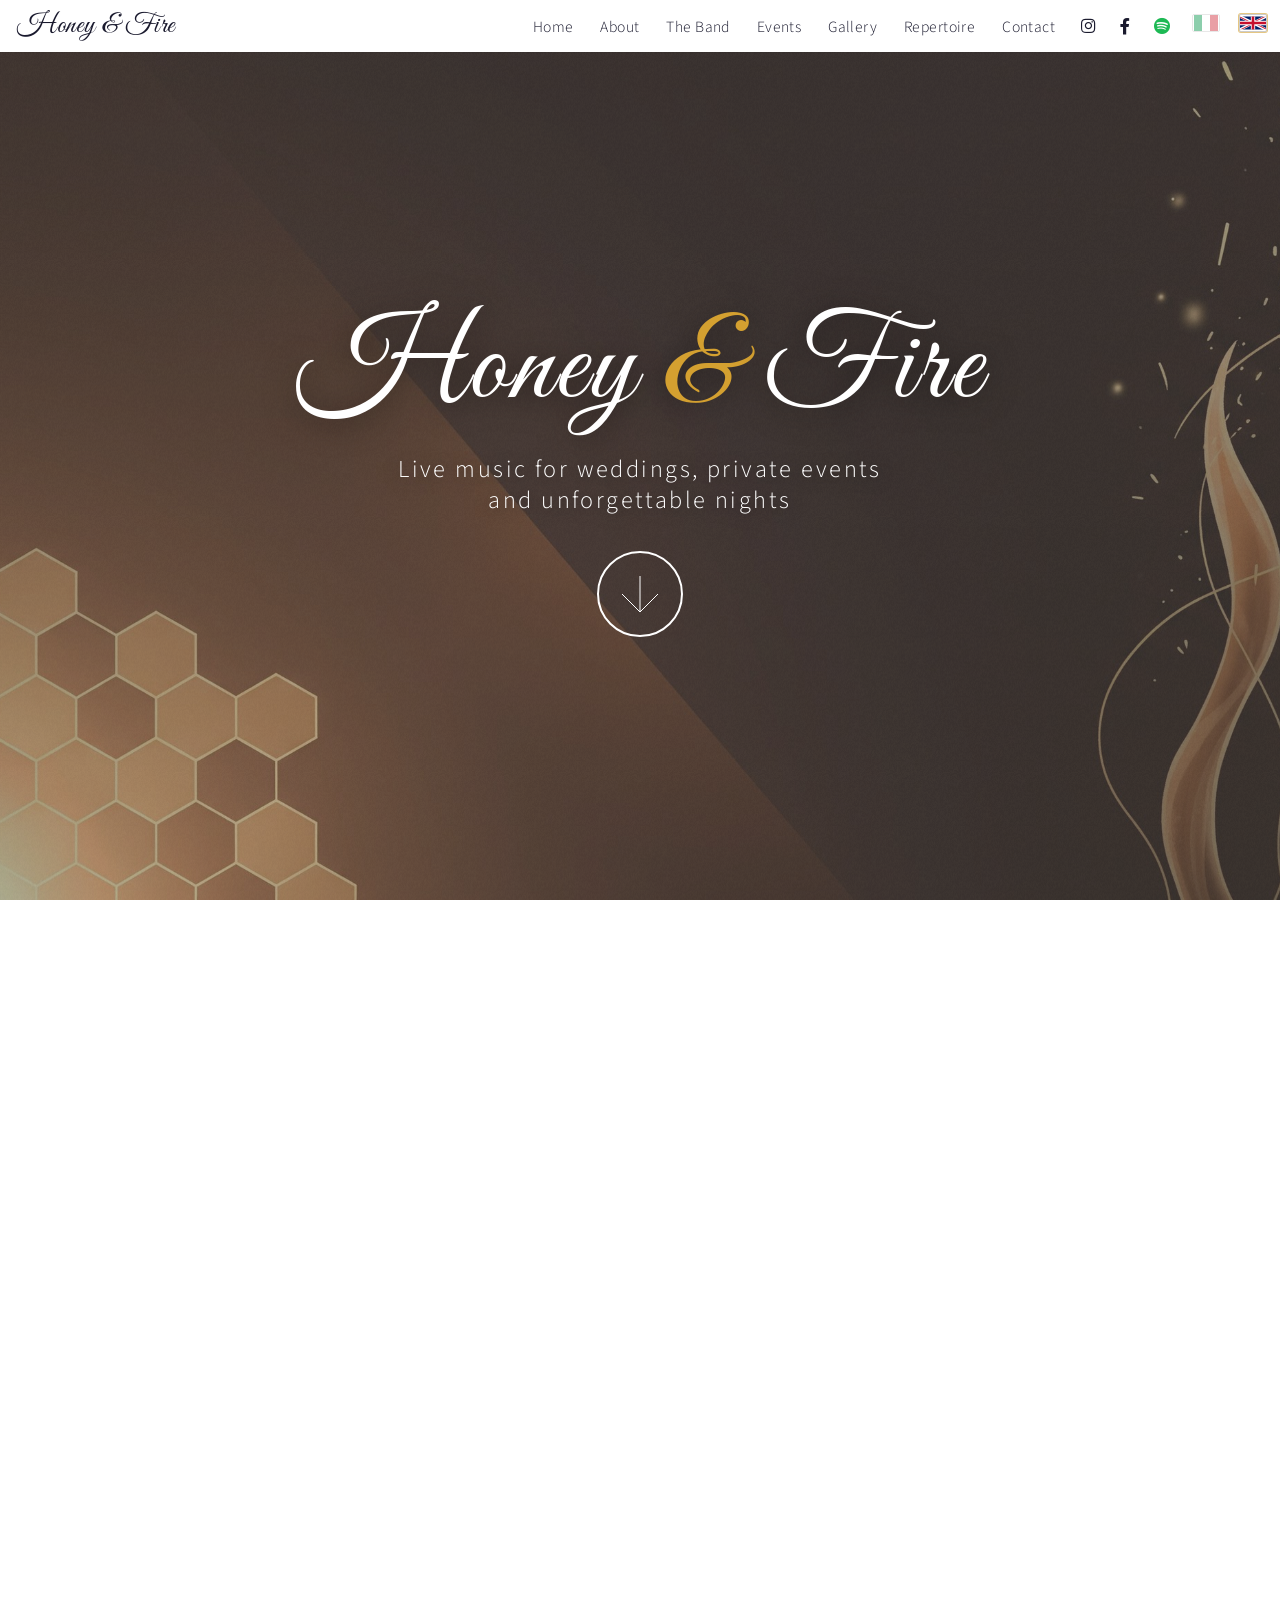
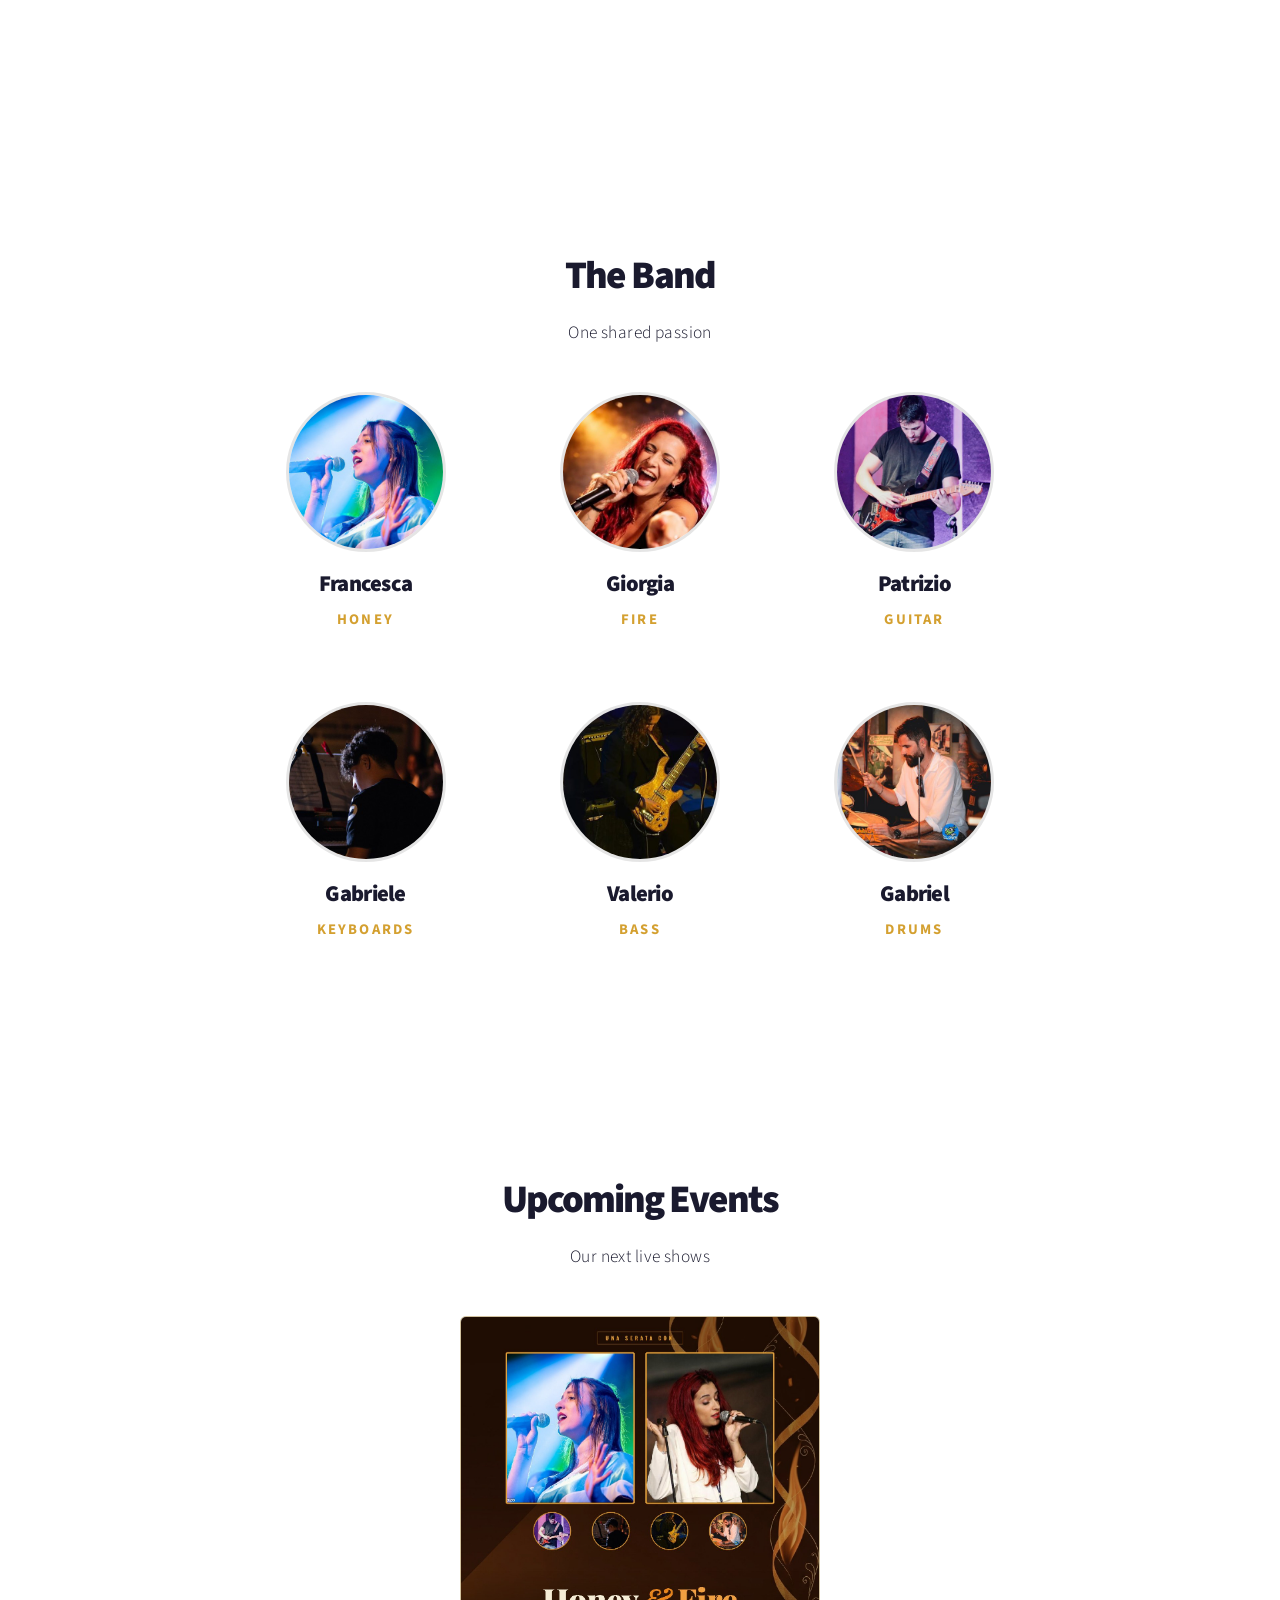
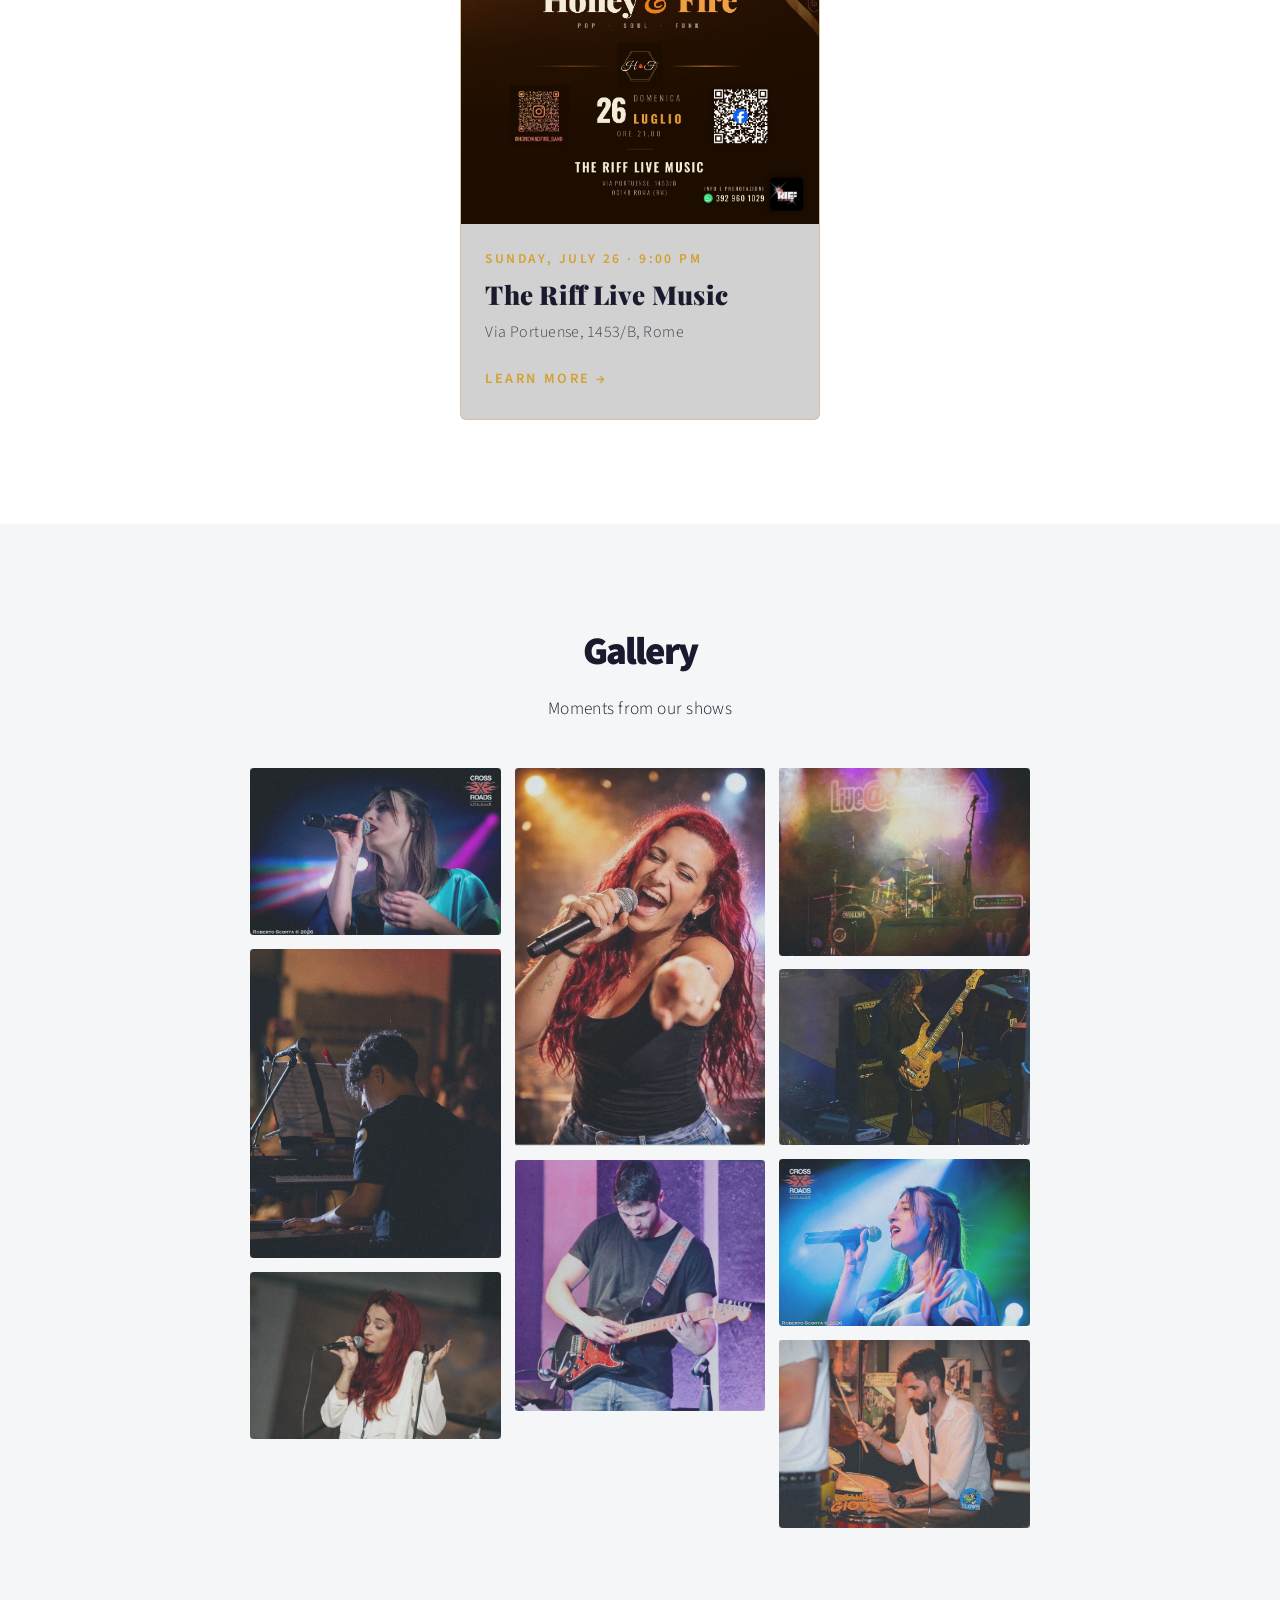
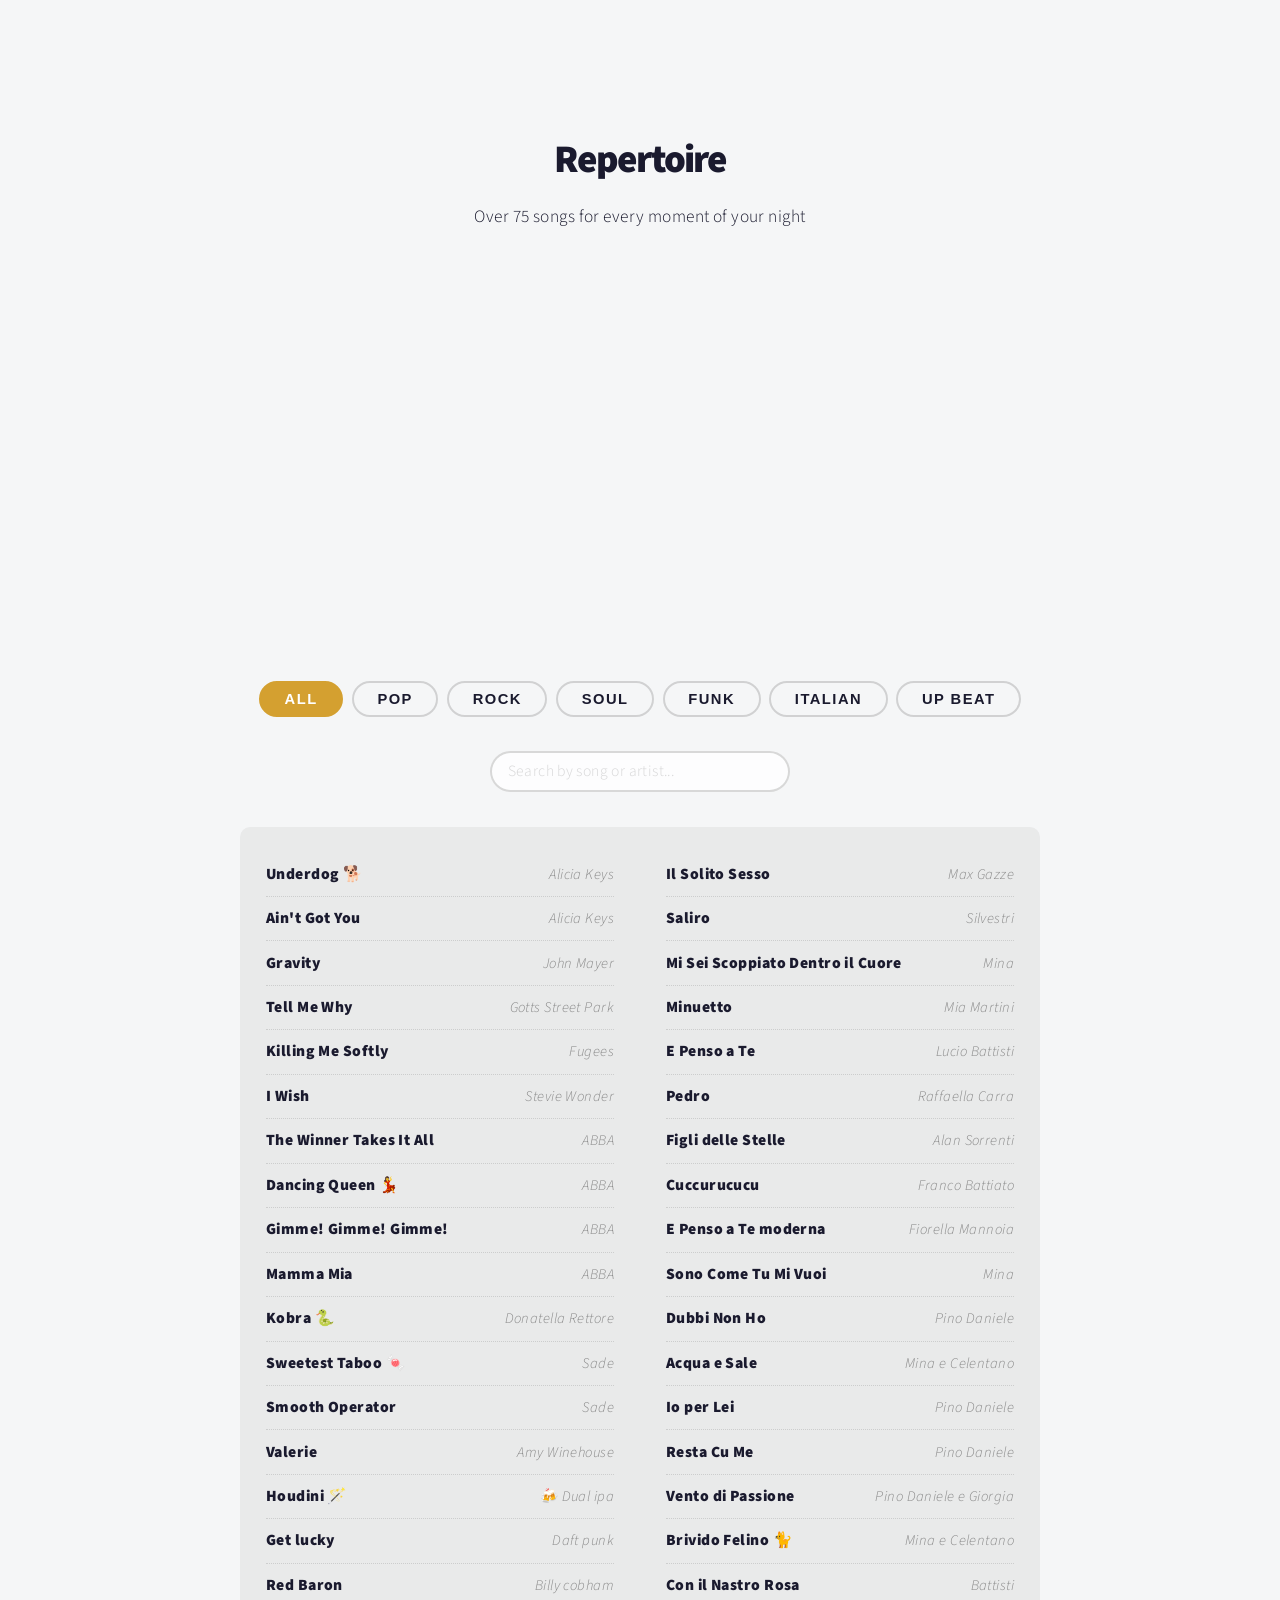
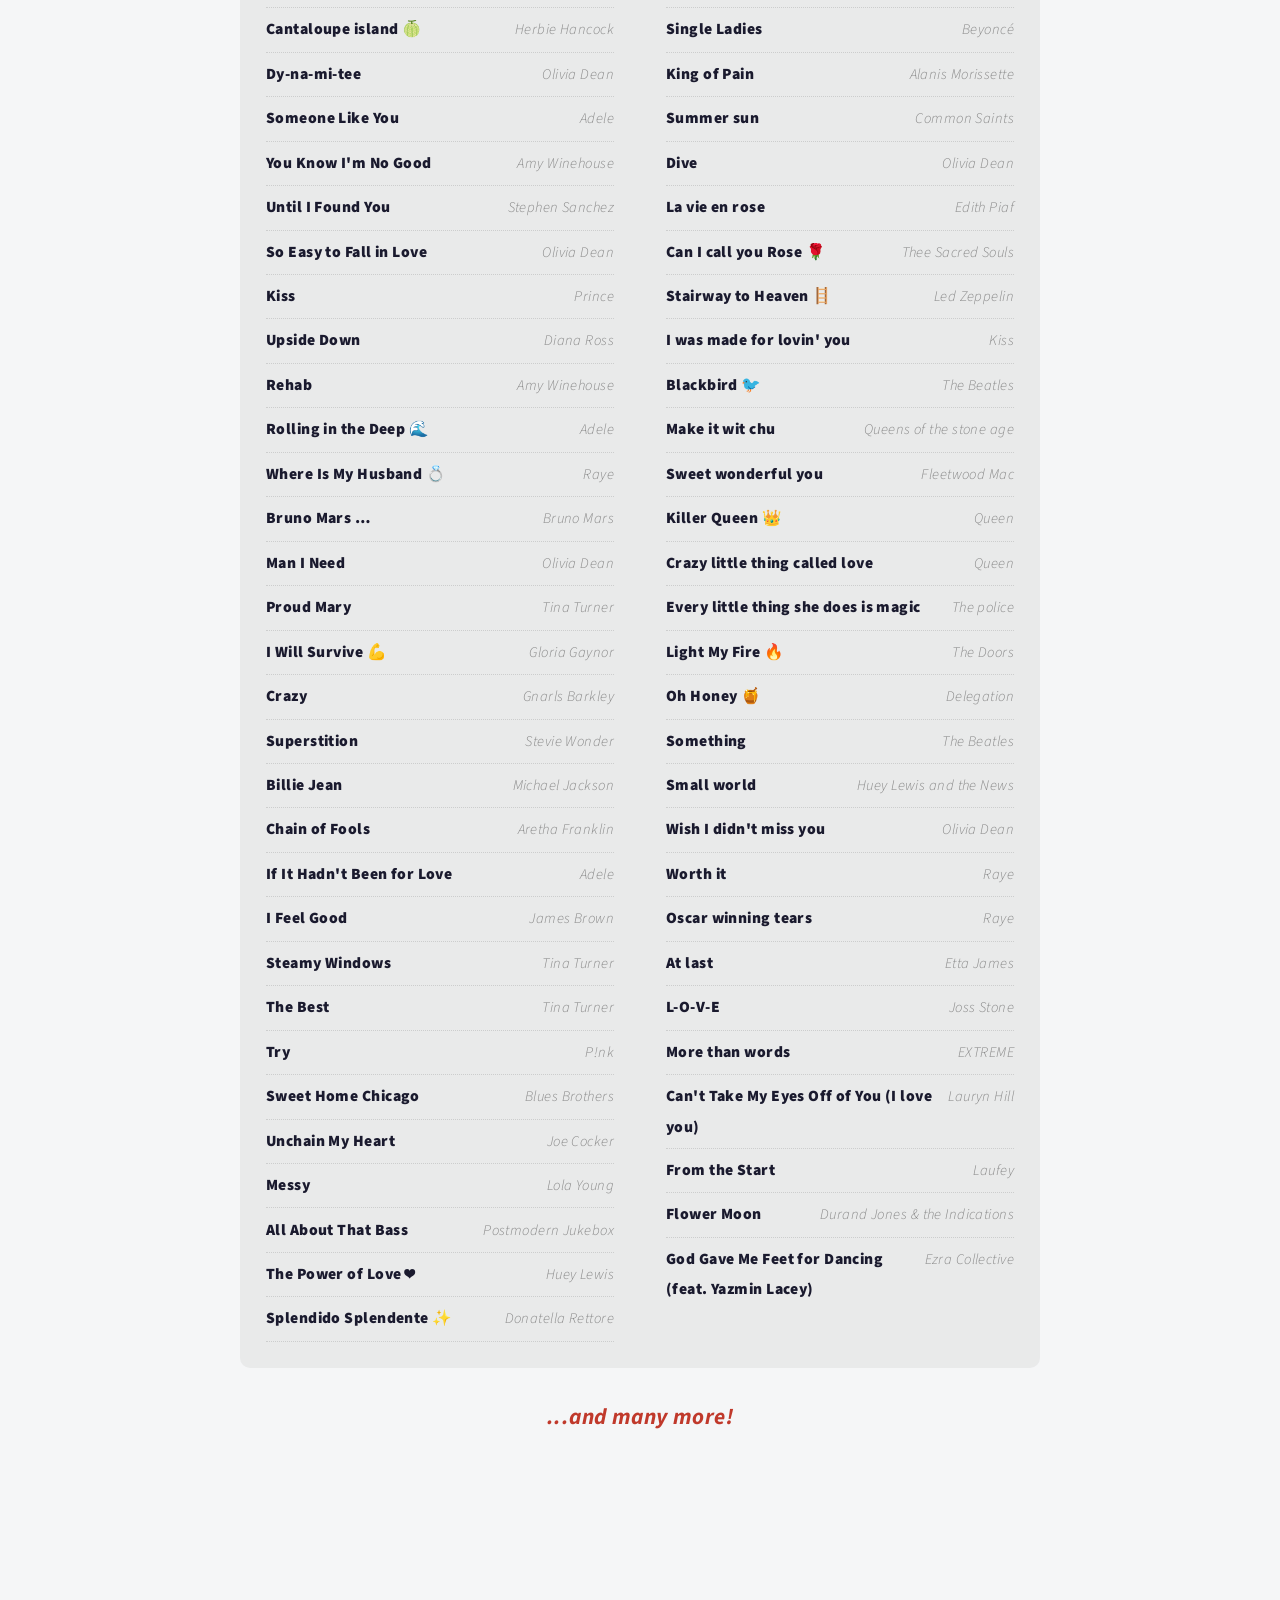
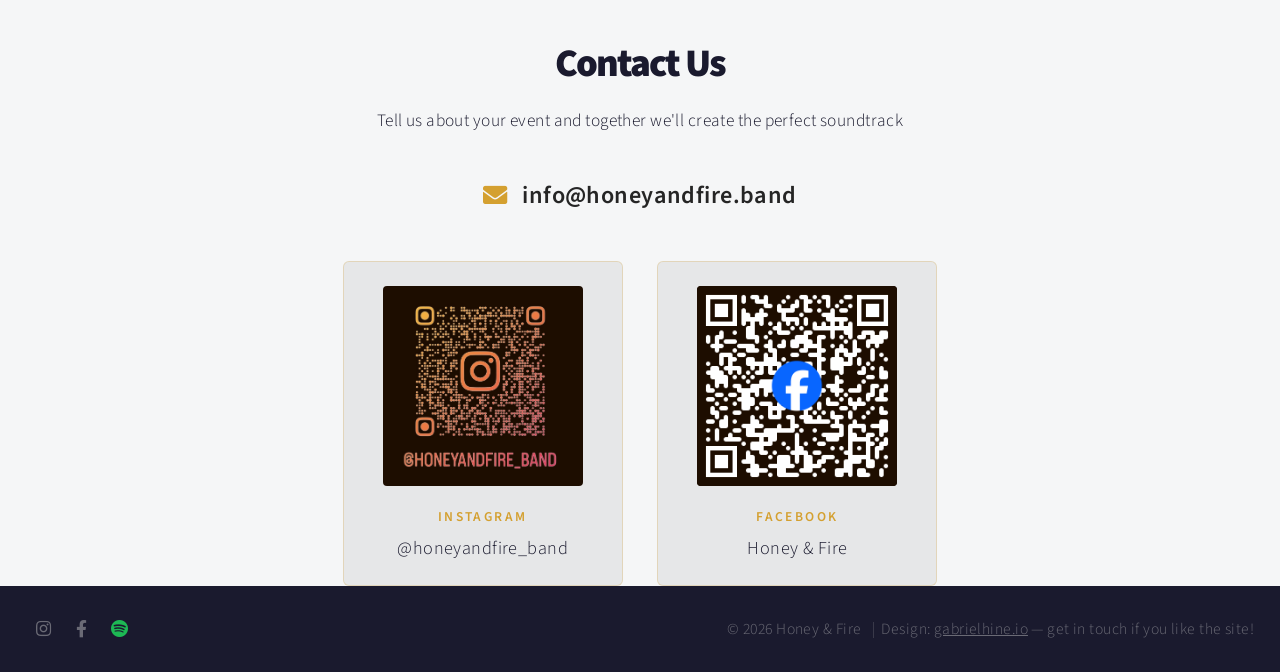
==== commit fc491ffd: "Update Gabriel drummer photo + add gallery shot Replace the member photo with a live drum-kit shot, " ====
--- a/en/index.html
+++ b/en/index.html
@@ -152,7 +152,7 @@
 						</div>
 						<div class="member">
 							<div class="member-photo">
-								<img src="../images/members/gabriel.jpg?v=1ba799c" alt="Gabriel" />
+								<img src="../images/members/gabriel.jpg?v=drums26" alt="Gabriel" />
 							</div>
 							<h3>Gabriel</h3>
 							<p class="member-role">Drums</p>
@@ -172,7 +172,7 @@
 					<div class="events-grid">
 						<a class="event-card" href="../locandina-260726.html">
 							<div class="event-card-img">
-								<img src="../images/locandina-260726-preview.jpg?v=1ba799c" alt="Honey & Fire — Live al The Riff Live Music, 26 Luglio" loading="lazy" />
+								<img src="../images/locandina-260726-preview.jpg?v=drums26" alt="Honey & Fire — Live al The Riff Live Music, 26 Luglio" loading="lazy" />
 							</div>
 							<div class="event-card-info">
 								<span class="event-card-date">Sunday, July 26 &middot; 9:00 PM</span>
@@ -218,6 +218,9 @@
 							</article>
 							<article class="from-left">
 								<a href="../images/fulls/08.jpg?v=1ba799c" class="image fit"><img src="../images/thumbs/08.jpg?v=1ba799c" title="Honey live @ Cross Roads" alt="" /></a>
+							</article>
+							<article class="from-right">
+								<a href="../images/fulls/13.jpg?v=drums26" class="image fit"><img src="../images/thumbs/13.jpg?v=drums26" title="Gabriel live @ Clown Pub" alt="" /></a>
 							</article>
 							</div>
 
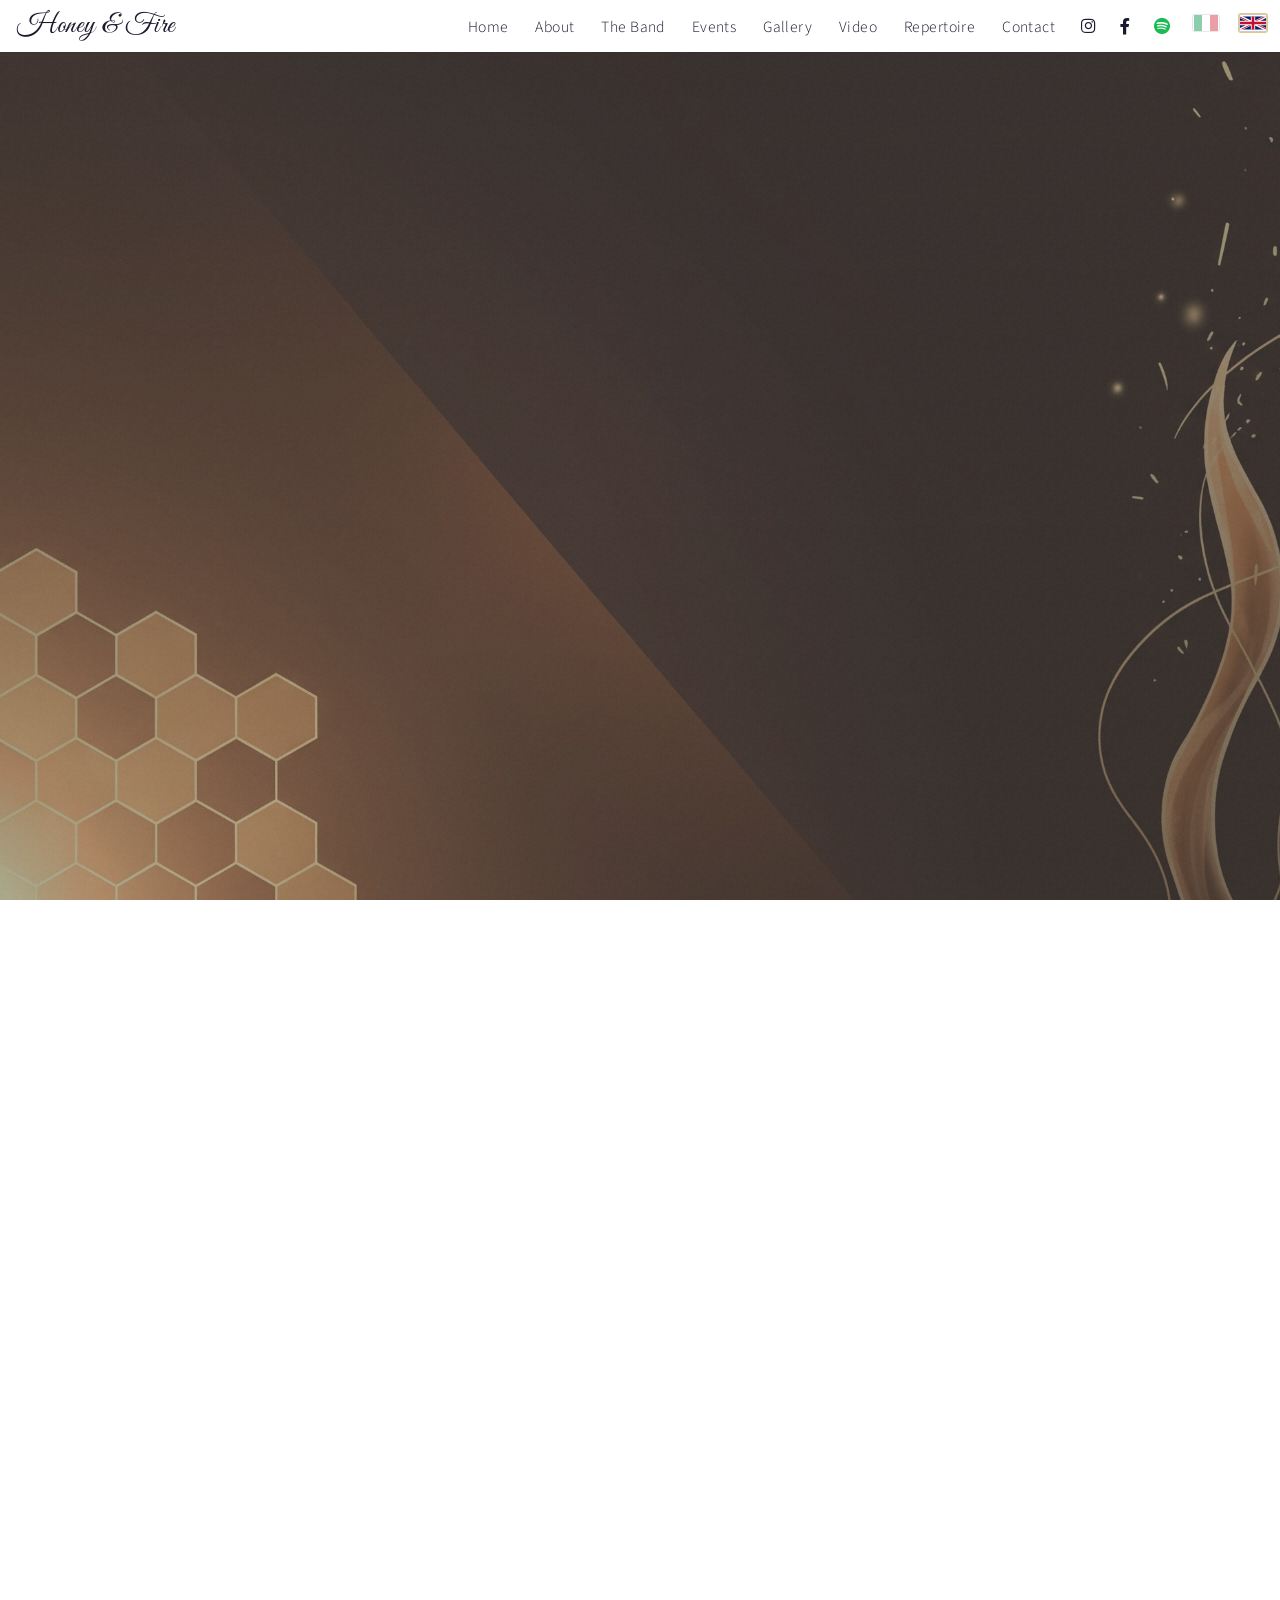
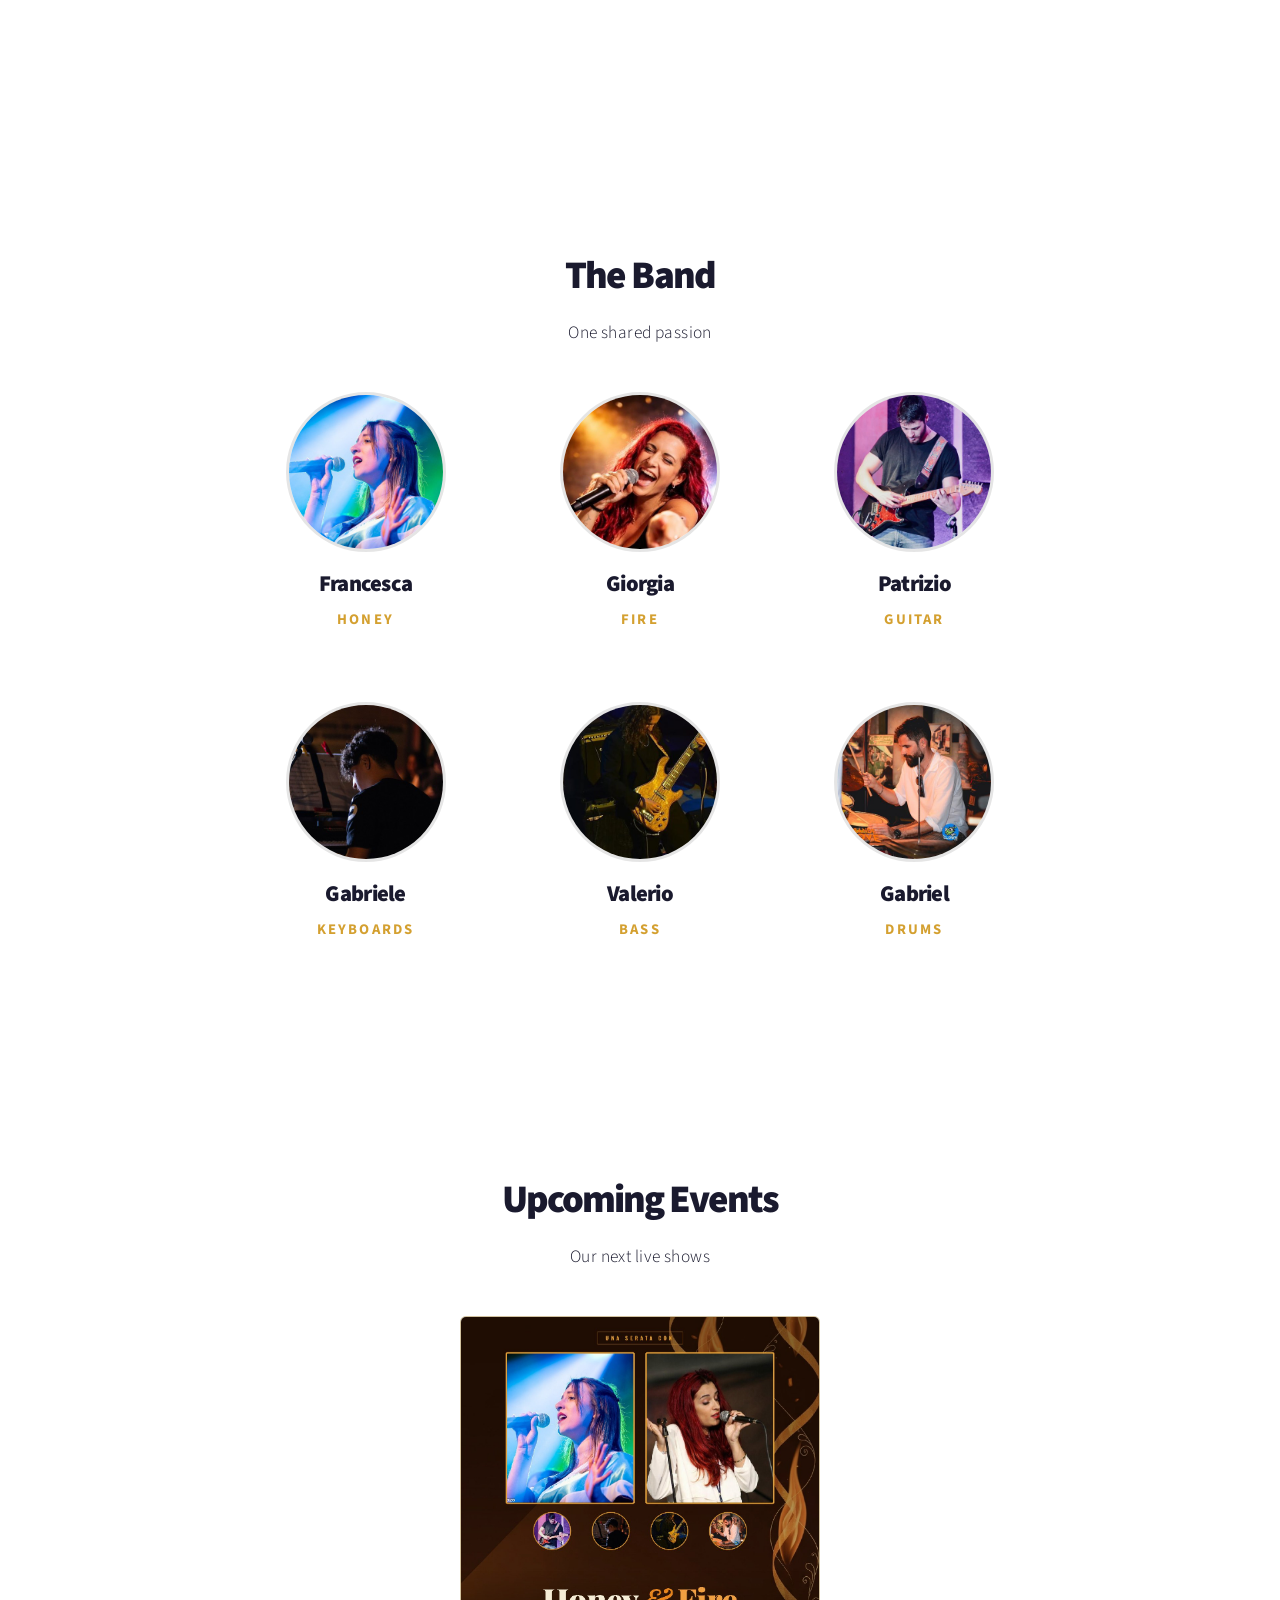
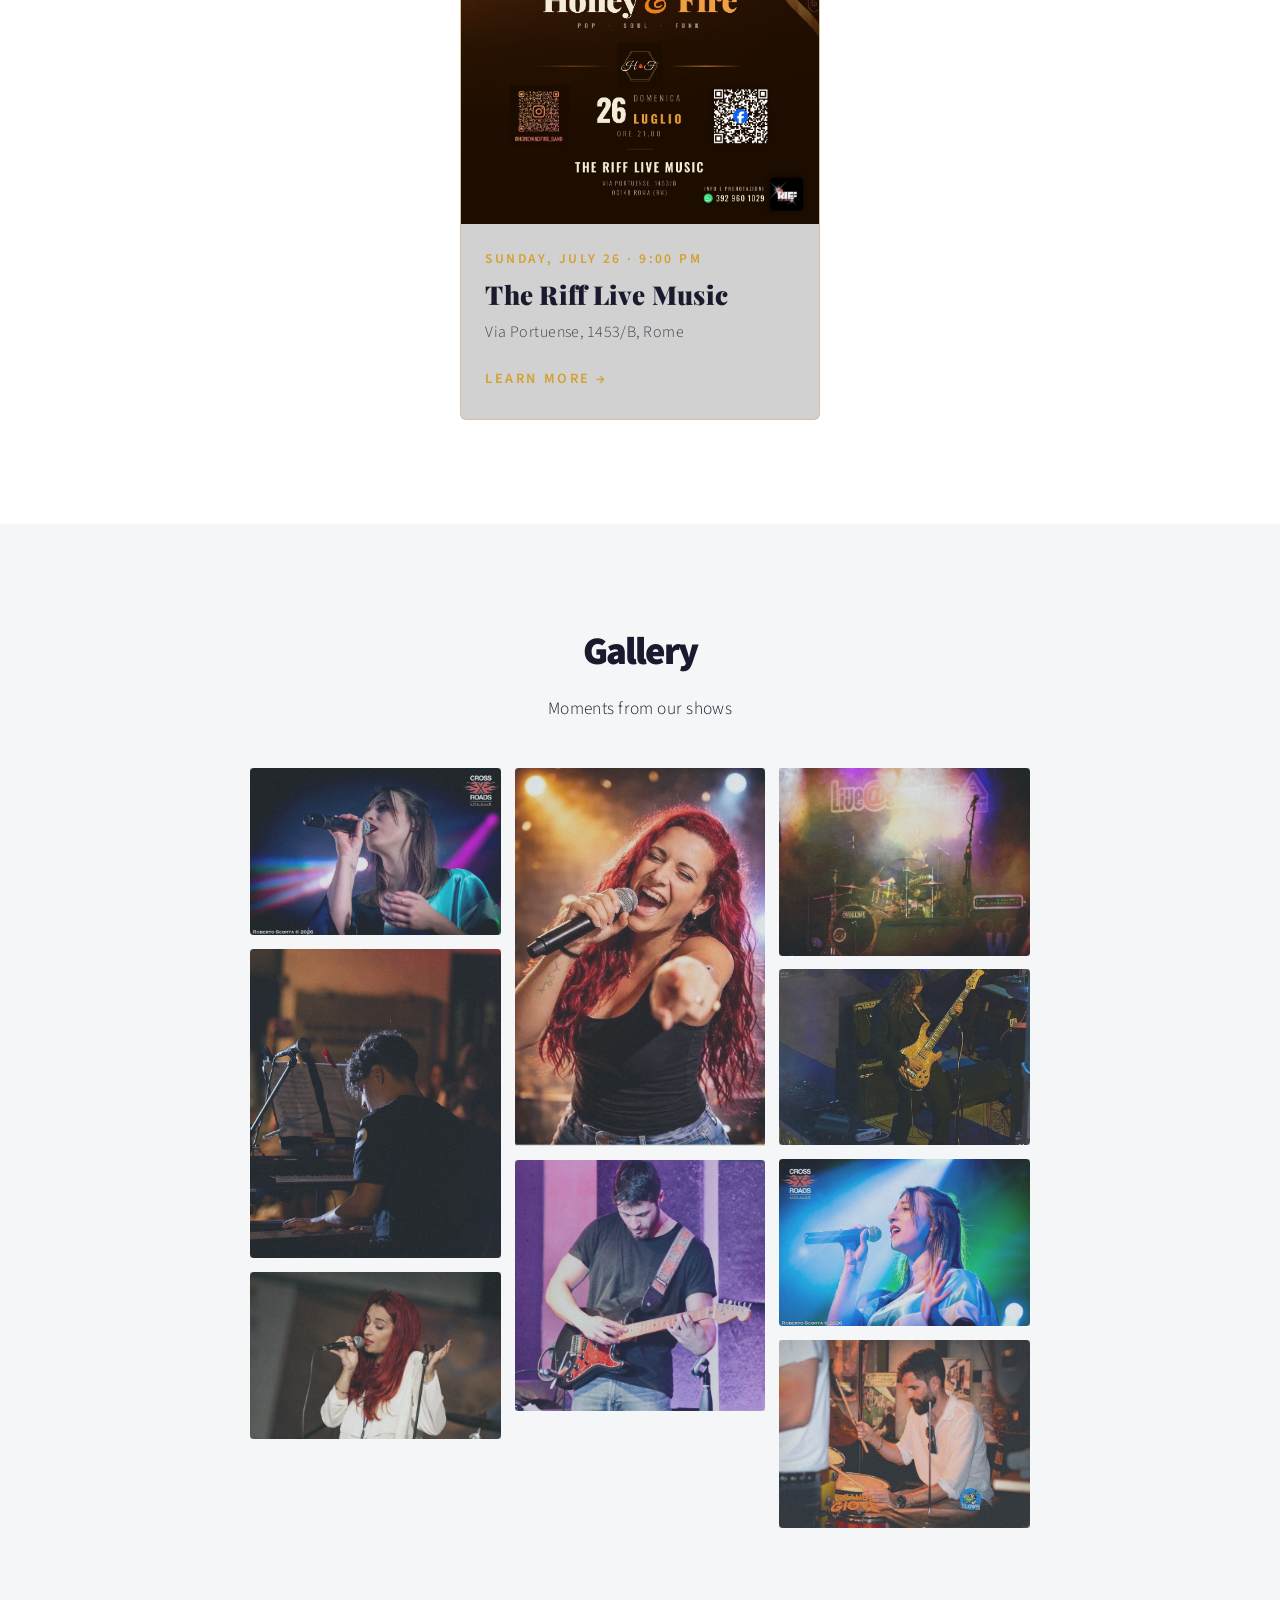
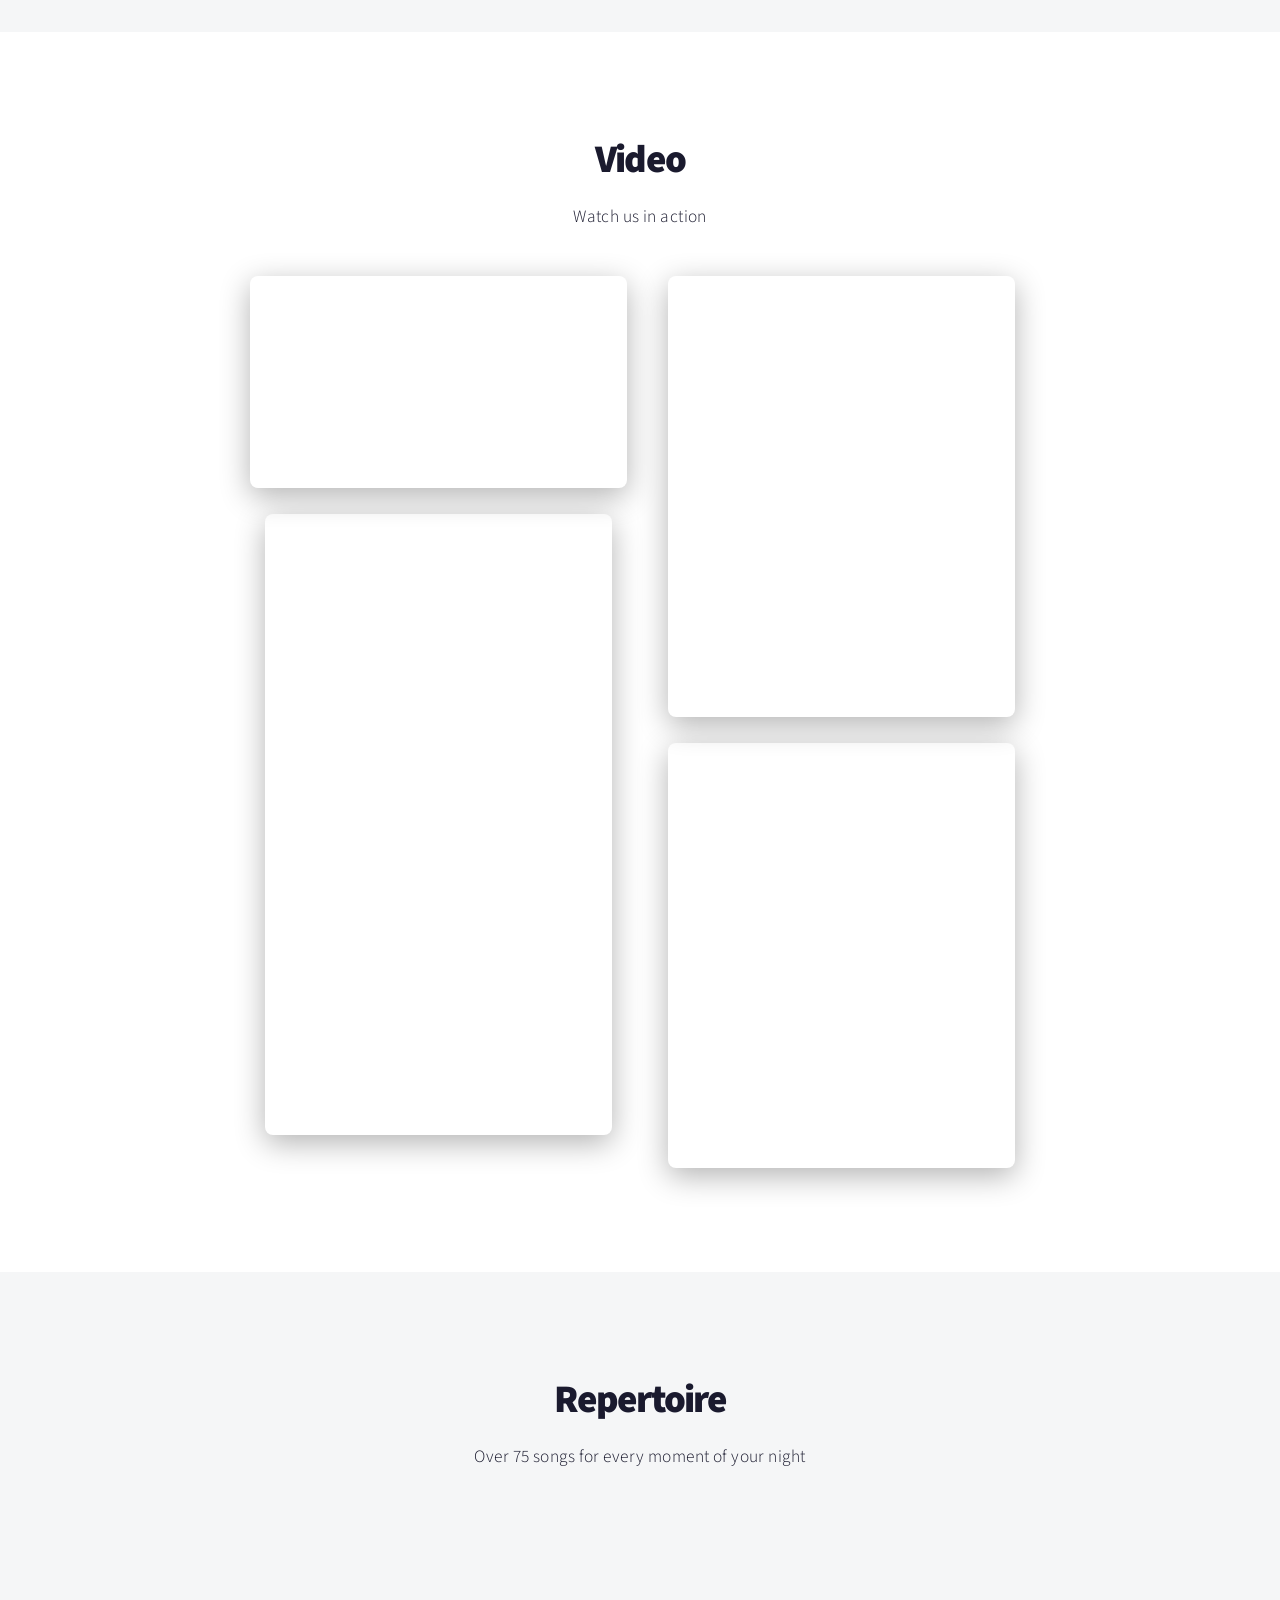
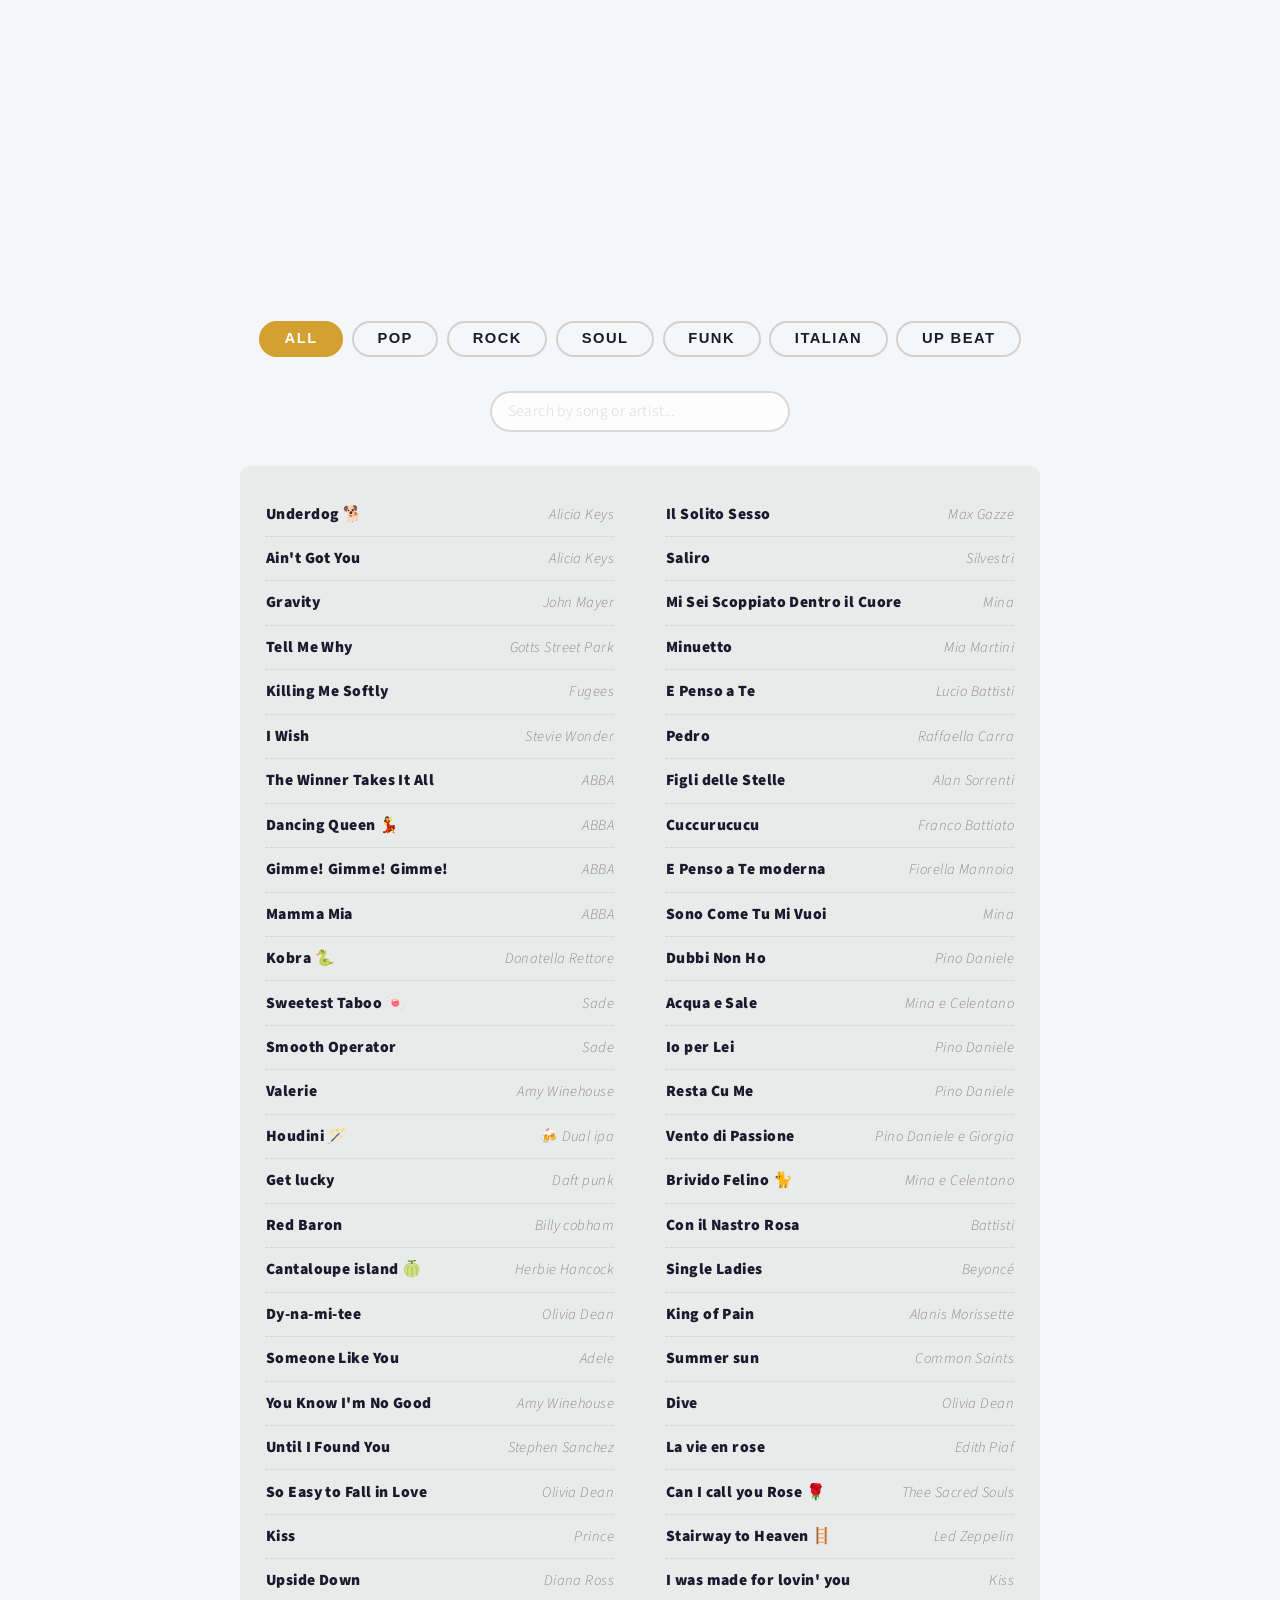
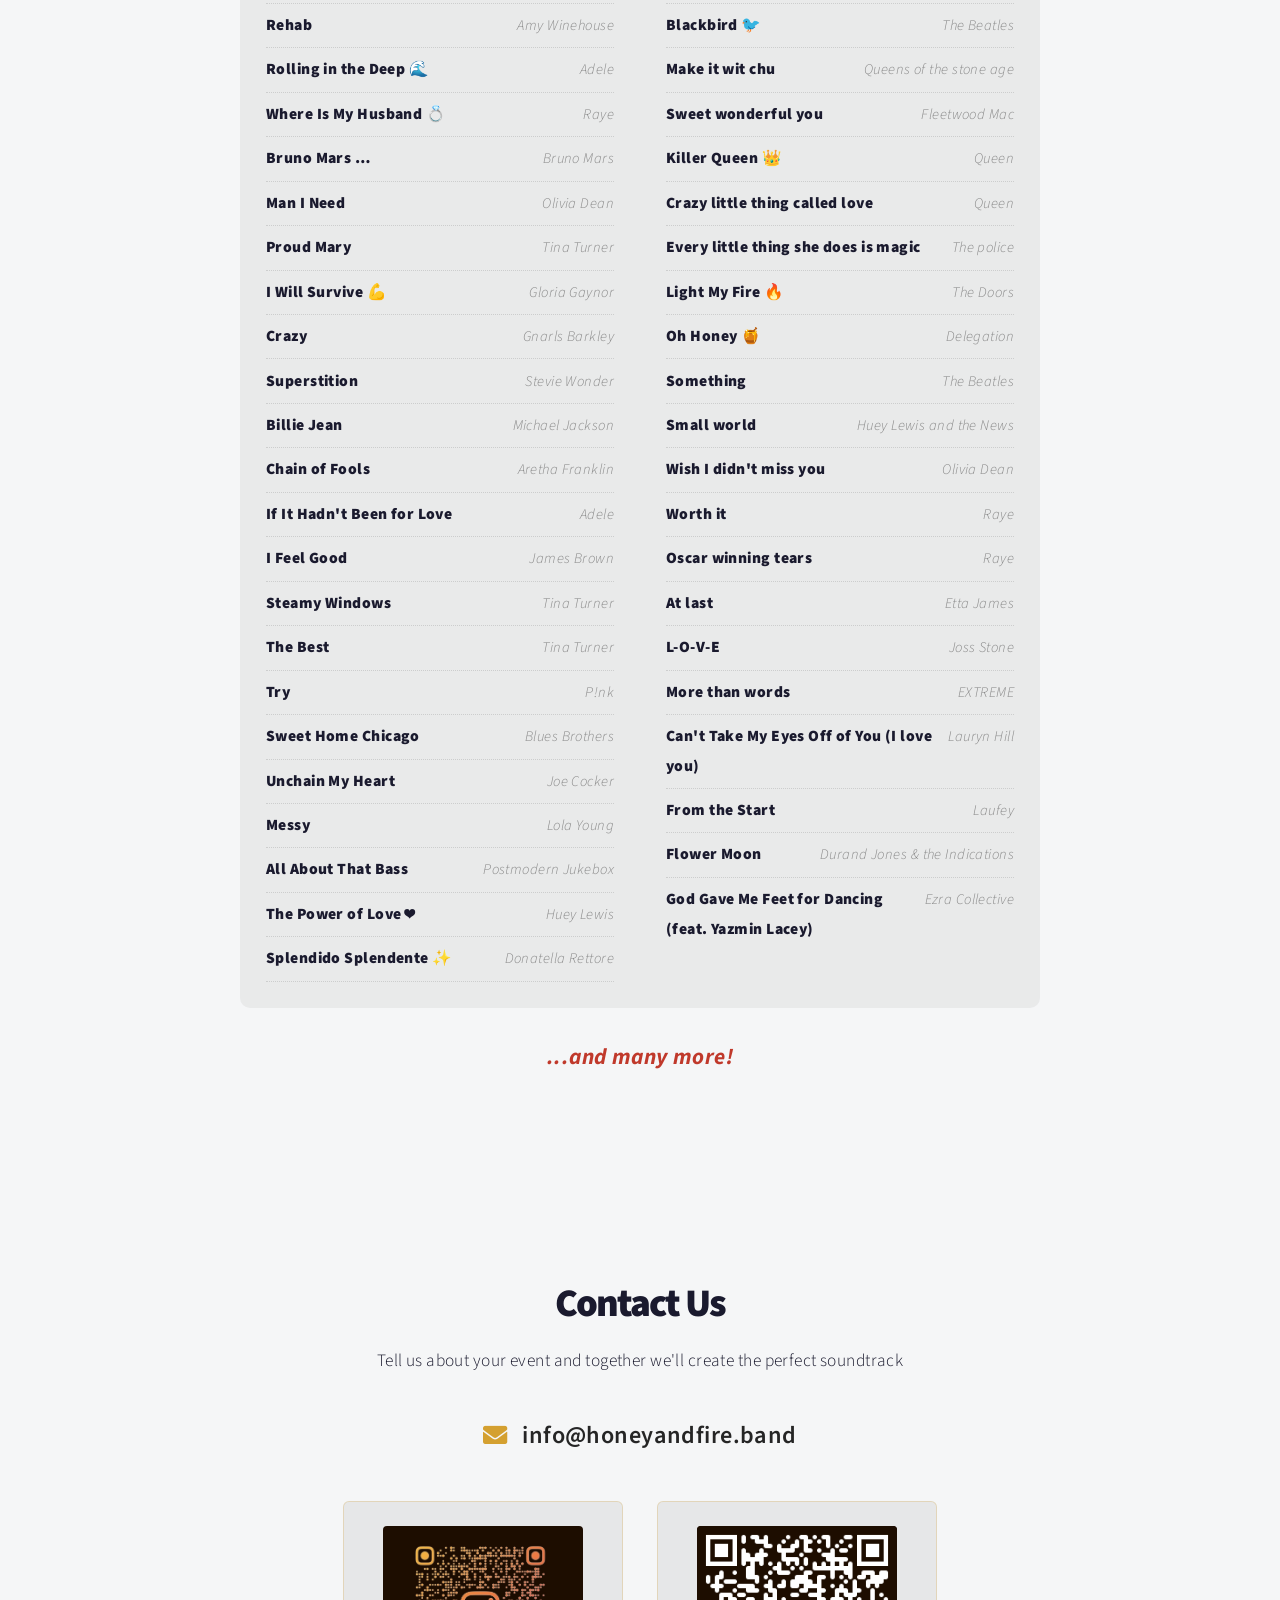
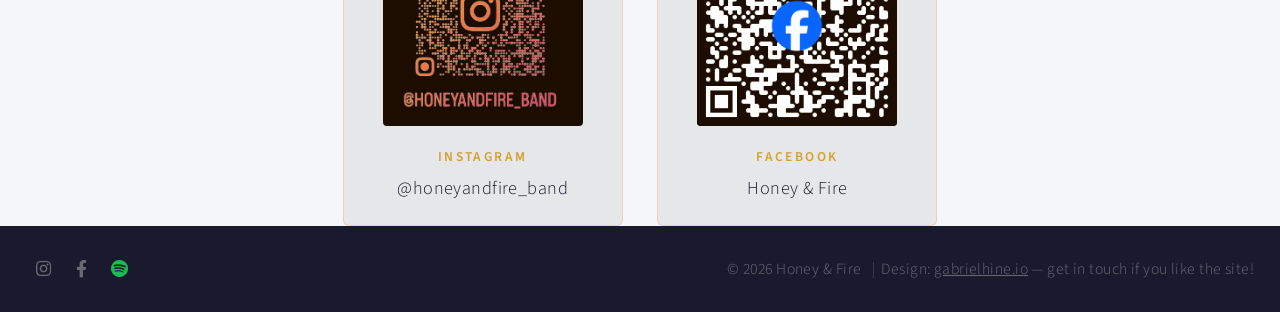
==== commit 9cae9d56: "Add band video section with embedded YouTube clips Enable the #video section (IT + EN) with four Hon" ====
--- a/en/index.html
+++ b/en/index.html
@@ -20,9 +20,9 @@
 		<meta property="og:url" content="https://www.honeyandfire.band/en/" />
 		<meta property="og:image" content="https://www.honeyandfire.band/images/logo-dark.png" />
 		<meta name="twitter:card" content="summary_large_image" />
-		<link rel="stylesheet" href="../assets/css/main.css?v=1ba799c" />
-		<link rel="stylesheet" href="../assets/css/custom.css?v=1ba799c" />
-		<noscript><link rel="stylesheet" href="../assets/css/noscript.css?v=1ba799c" /></noscript>
+		<link rel="stylesheet" href="../assets/css/main.css?v=fc491ff" />
+		<link rel="stylesheet" href="../assets/css/custom.css?v=fc491ff" />
+		<noscript><link rel="stylesheet" href="../assets/css/noscript.css?v=fc491ff" /></noscript>
 	</head>
 	<body class="is-preload">
 
@@ -39,7 +39,7 @@
 						<li><a href="#la-band">The Band</a></li>
 						<li><a href="#eventi">Events</a></li>
 						<li><a href="#galleria">Gallery</a></li>
-						<!-- <li><a href="#video">Video</a></li> -->
+						<li><a href="#video">Video</a></li>
 						<li><a href="#repertorio">Repertoire</a></li>
 						<li><a href="#contatti">Contact</a></li>
 					<li class="nav-icon"><a href="https://www.instagram.com/honeyandfire_band" target="_blank" rel="noopener" class="icon brands fa-instagram" aria-label="Instagram"><span class="label">Instagram</span></a></li>
@@ -112,7 +112,7 @@
 					<div class="members-grid">
 						<div class="member">
 							<div class="member-photo">
-								<img src="../images/members/honey.jpg?v=1ba799c" alt="Honey" />
+								<img src="../images/members/honey.jpg?v=fc491ff" alt="Honey" />
 							</div>
 							<h3>Francesca</h3>
 							<p class="member-role">Honey</p>
@@ -120,7 +120,7 @@
 						</div>
 						<div class="member">
 							<div class="member-photo">
-								<img src="../images/members/fire.jpg?v=1ba799c" alt="Fire" />
+								<img src="../images/members/fire.jpg?v=fc491ff" alt="Fire" />
 							</div>
 							<h3>Giorgia</h3>
 							<p class="member-role">Fire</p>
@@ -128,7 +128,7 @@
 						</div>
 						<div class="member">
 							<div class="member-photo">
-								<img src="../images/members/guitar.jpg?v=1ba799c" alt="Chitarra" />
+								<img src="../images/members/guitar.jpg?v=fc491ff" alt="Chitarra" />
 							</div>
 							<h3>Patrizio</h3>
 							<p class="member-role">Guitar</p>
@@ -136,7 +136,7 @@
 						</div>
 						<div class="member">
 							<div class="member-photo">
-								<img src="../images/members/gabriele.jpg?v=1ba799c" alt="Gabriele" />
+								<img src="../images/members/gabriele.jpg?v=fc491ff" alt="Gabriele" />
 							</div>
 							<h3>Gabriele</h3>
 							<p class="member-role">Keyboards</p>
@@ -144,7 +144,7 @@
 						</div>
 						<div class="member">
 							<div class="member-photo">
-								<img src="../images/members/valerio.jpg?v=1ba799c" alt="Valerio" />
+								<img src="../images/members/valerio.jpg?v=fc491ff" alt="Valerio" />
 							</div>
 							<h3>Valerio</h3>
 							<p class="member-role">Bass</p>
@@ -152,7 +152,7 @@
 						</div>
 						<div class="member">
 							<div class="member-photo">
-								<img src="../images/members/gabriel.jpg?v=drums26" alt="Gabriel" />
+								<img src="../images/members/gabriel.jpg?v=fc491ff" alt="Gabriel" />
 							</div>
 							<h3>Gabriel</h3>
 							<p class="member-role">Drums</p>
@@ -172,7 +172,7 @@
 					<div class="events-grid">
 						<a class="event-card" href="../locandina-260726.html">
 							<div class="event-card-img">
-								<img src="../images/locandina-260726-preview.jpg?v=drums26" alt="Honey & Fire — Live al The Riff Live Music, 26 Luglio" loading="lazy" />
+								<img src="../images/locandina-260726-preview.jpg?v=fc491ff" alt="Honey & Fire — Live al The Riff Live Music, 26 Luglio" loading="lazy" />
 							</div>
 							<div class="event-card-info">
 								<span class="event-card-date">Sunday, July 26 &middot; 9:00 PM</span>
@@ -196,31 +196,31 @@
 					<!-- Gallery -->
 						<div class="gallery">
 							<article class="from-left">
-								<a href="../images/fulls/07.jpg?v=1ba799c" class="image fit"><img src="../images/thumbs/07.jpg?v=1ba799c" title="Honey live @ Cross Roads" alt="" /></a>
+								<a href="../images/fulls/07.jpg?v=fc491ff" class="image fit"><img src="../images/thumbs/07.jpg?v=fc491ff" title="Honey live @ Cross Roads" alt="" /></a>
 							</article>
 							<article class="from-right">
-								<a href="../images/fulls/02.jpg?v=1ba799c" class="image fit"><img src="../images/thumbs/02.jpg?v=1ba799c" title="Gabriele" alt="" /></a>
+								<a href="../images/fulls/02.jpg?v=fc491ff" class="image fit"><img src="../images/thumbs/02.jpg?v=fc491ff" title="Gabriele" alt="" /></a>
 							</article>
 							<article class="from-left">
-								<a href="../images/fulls/09.jpg?v=1ba799c" class="image fit"><img src="../images/thumbs/09.jpg?v=1ba799c" title="FIRE" alt="" /></a>
+								<a href="../images/fulls/09.jpg?v=fc491ff" class="image fit"><img src="../images/thumbs/09.jpg?v=fc491ff" title="FIRE" alt="" /></a>
 							</article>
 							<article class="from-right">
-								<a href="../images/fulls/10.jpg?v=1ba799c" class="image fit"><img src="../images/thumbs/10.jpg?v=1ba799c" title="FIRE" alt="" /></a>
+								<a href="../images/fulls/10.jpg?v=fc491ff" class="image fit"><img src="../images/thumbs/10.jpg?v=fc491ff" title="FIRE" alt="" /></a>
 							</article>
 							<article class="from-left">
-								<a href="../images/fulls/11.jpg?v=1ba799c" class="image fit"><img src="../images/thumbs/11.jpg?v=1ba799c" title="Patrizio" alt="" /></a>
+								<a href="../images/fulls/11.jpg?v=fc491ff" class="image fit"><img src="../images/thumbs/11.jpg?v=fc491ff" title="Patrizio" alt="" /></a>
 							</article>
 							<article class="from-right">
-								<a href="../images/fulls/12.jpg?v=1ba799c" class="image fit"><img src="../images/thumbs/12.jpg?v=1ba799c" title="Gabriel live @ Stazione Birra" alt="" /></a>
+								<a href="../images/fulls/12.jpg?v=fc491ff" class="image fit"><img src="../images/thumbs/12.jpg?v=fc491ff" title="Gabriel live @ Stazione Birra" alt="" /></a>
 							</article>
 							<article class="from-right">
-								<a href="../images/fulls/01.jpg?v=1ba799c" class="image fit"><img src="../images/thumbs/01.jpg?v=1ba799c" title="Valerio" alt="" /></a>
+								<a href="../images/fulls/01.jpg?v=fc491ff" class="image fit"><img src="../images/thumbs/01.jpg?v=fc491ff" title="Valerio" alt="" /></a>
 							</article>
 							<article class="from-left">
-								<a href="../images/fulls/08.jpg?v=1ba799c" class="image fit"><img src="../images/thumbs/08.jpg?v=1ba799c" title="Honey live @ Cross Roads" alt="" /></a>
+								<a href="../images/fulls/08.jpg?v=fc491ff" class="image fit"><img src="../images/thumbs/08.jpg?v=fc491ff" title="Honey live @ Cross Roads" alt="" /></a>
 							</article>
 							<article class="from-right">
-								<a href="../images/fulls/13.jpg?v=drums26" class="image fit"><img src="../images/thumbs/13.jpg?v=drums26" title="Gabriel live @ Clown Pub" alt="" /></a>
+								<a href="../images/fulls/13.jpg?v=fc491ff" class="image fit"><img src="../images/thumbs/13.jpg?v=fc491ff" title="Gabriel live @ Clown Pub" alt="" /></a>
 							</article>
 							</div>
 
@@ -228,25 +228,32 @@
 			</section>
 
 		<!-- Video -->
-			<!-- TODO: aggiungeremo video più in là
 			<section id="video" class="main style3 primary">
 				<div class="content">
 					<header>
 						<h2>Video</h2>
-						<p>Guardaci in azione</p>
-					</header>
-					<div class="video-container">
-						<iframe
-							src="https://www.youtube.com/embed/obkrMiyDrbs"
-							title="Alicia Keys &amp; John Mayer — If I Ain't Got You / Gravity"
-							frameborder="0"
-							allow="accelerometer; autoplay; clipboard-write; encrypted-media; gyroscope; picture-in-picture"
-							allowfullscreen>
-						</iframe>
-					</div>
-				</div>
-			</section>
-			-->
+						<p>Watch us in action</p>
+					</header>
+					<div class="video-grid">
+						<div class="video-col">
+							<div class="video-container">
+								<iframe src="https://www.youtube.com/embed/C0jmv3QkF7w" title="Honey&amp;Fire - Killing Me Softly, Fugees cover" loading="lazy" allow="accelerometer; autoplay; clipboard-write; encrypted-media; gyroscope; picture-in-picture" allowfullscreen></iframe>
+							</div>
+							<div class="video-container portrait" style="aspect-ratio: 464 / 832;">
+								<iframe src="https://www.youtube.com/embed/VMdqWiM0iWI" title="Honey&amp;Fire - If Ain't Got You, Alicia Keys cover" loading="lazy" allow="accelerometer; autoplay; clipboard-write; encrypted-media; gyroscope; picture-in-picture" allowfullscreen></iframe>
+							</div>
+						</div>
+						<div class="video-col">
+							<div class="video-container portrait" style="aspect-ratio: 478 / 608;">
+								<iframe src="https://www.youtube.com/embed/WW2Yu14nhVM" title="Honey&amp;Fire - Kobra, Donatella Rettore cover" loading="lazy" allow="accelerometer; autoplay; clipboard-write; encrypted-media; gyroscope; picture-in-picture" allowfullscreen></iframe>
+							</div>
+							<div class="video-container portrait" style="aspect-ratio: 476 / 584;">
+								<iframe src="https://www.youtube.com/embed/gq5Wji12cO8" title="Honey&amp;Fire - Houdini, Dua Lipa cover" loading="lazy" allow="accelerometer; autoplay; clipboard-write; encrypted-media; gyroscope; picture-in-picture" allowfullscreen></iframe>
+							</div>
+						</div>
+					</div>
+				</div>
+			</section>
 
 
 		<!-- Repertoire -->
@@ -635,12 +642,12 @@
 					</div>
 					<div class="contact-grid">
 						<a class="contact-card" href="https://www.instagram.com/honeyandfire_band" target="_blank" rel="noopener">
-							<img class="contact-qr" src="../images/qr-instagram.jpg?v=1ba799c" alt="Instagram QR — @honeyandfire_band" />
+							<img class="contact-qr" src="../images/qr-instagram.jpg?v=fc491ff" alt="Instagram QR — @honeyandfire_band" />
 							<div class="contact-label">Instagram</div>
 							<div class="contact-value">@honeyandfire_band</div>
 						</a>
 						<a class="contact-card" href="https://www.facebook.com/share/1Ax3o1t19K/?mibextid=wwXIfr" target="_blank" rel="noopener">
-							<img class="contact-qr" src="../images/qr-facebook.png?v=1ba799c" alt="Facebook QR — Honey & Fire" />
+							<img class="contact-qr" src="../images/qr-facebook.png?v=fc491ff" alt="Facebook QR — Honey & Fire" />
 							<div class="contact-label">Facebook</div>
 							<div class="contact-value">Honey &amp; Fire</div>
 						</a>
@@ -663,15 +670,15 @@
 			</footer>
 
 		<!-- Scripts -->
-			<script src="../assets/js/jquery.min.js?v=1ba799c"></script>
-			<script src="../assets/js/jquery.poptrox.min.js?v=1ba799c"></script>
-			<script src="../assets/js/jquery.scrolly.min.js?v=1ba799c"></script>
-			<script src="../assets/js/jquery.scrollex.min.js?v=1ba799c"></script>
-			<script src="../assets/js/browser.min.js?v=1ba799c"></script>
-			<script src="../assets/js/breakpoints.min.js?v=1ba799c"></script>
-			<script src="../assets/js/util.js?v=1ba799c"></script>
-			<script src="../assets/js/main.js?v=1ba799c"></script>
-			<script src="../assets/js/custom.js?v=1ba799c"></script>
+			<script src="../assets/js/jquery.min.js?v=fc491ff"></script>
+			<script src="../assets/js/jquery.poptrox.min.js?v=fc491ff"></script>
+			<script src="../assets/js/jquery.scrolly.min.js?v=fc491ff"></script>
+			<script src="../assets/js/jquery.scrollex.min.js?v=fc491ff"></script>
+			<script src="../assets/js/browser.min.js?v=fc491ff"></script>
+			<script src="../assets/js/breakpoints.min.js?v=fc491ff"></script>
+			<script src="../assets/js/util.js?v=fc491ff"></script>
+			<script src="../assets/js/main.js?v=fc491ff"></script>
+			<script src="../assets/js/custom.js?v=fc491ff"></script>
 
 			<script>
 				// Network-first for HTML so returning visitors aren't stuck on a
--- a/assets/css/custom.css
+++ b/assets/css/custom.css
@@ -357,15 +357,50 @@
 
 /* ─── Video ─── */
 
+.video-grid {
+	display: flex;
+	justify-content: center;
+	align-items: flex-start;
+	gap: 1.5em;
+	max-width: 900px;
+	margin: 0 auto;
+}
+
+/* Two independent columns pack tightly (no rigid row-bands), so the tallest
+   clip sits directly below the shortest and both columns end about even. */
+.video-col {
+	display: flex;
+	flex-direction: column;
+	align-items: center;
+	gap: 1.5em;
+	flex: 1;
+	min-width: 0;
+}
+
+@media screen and (max-width: 736px) {
+	.video-grid {
+		flex-direction: column;
+		align-items: center;
+	}
+
+	.video-col {
+		width: 100%;
+	}
+}
+
 .video-container {
 	position: relative;
-	padding-bottom: 56.25%;
-	height: 0;
+	aspect-ratio: 16 / 9;
+	width: 100%;
 	overflow: hidden;
-	max-width: 800px;
 	margin: 0 auto;
 	border-radius: 8px;
 	box-shadow: 0 8px 30px rgba(0, 0, 0, 0.3);
+}
+
+/* Portrait clips render tall; cap width so they stay reasonable and centered. */
+.video-container.portrait {
+	max-width: 20em;
 }
 
 .video-container iframe {
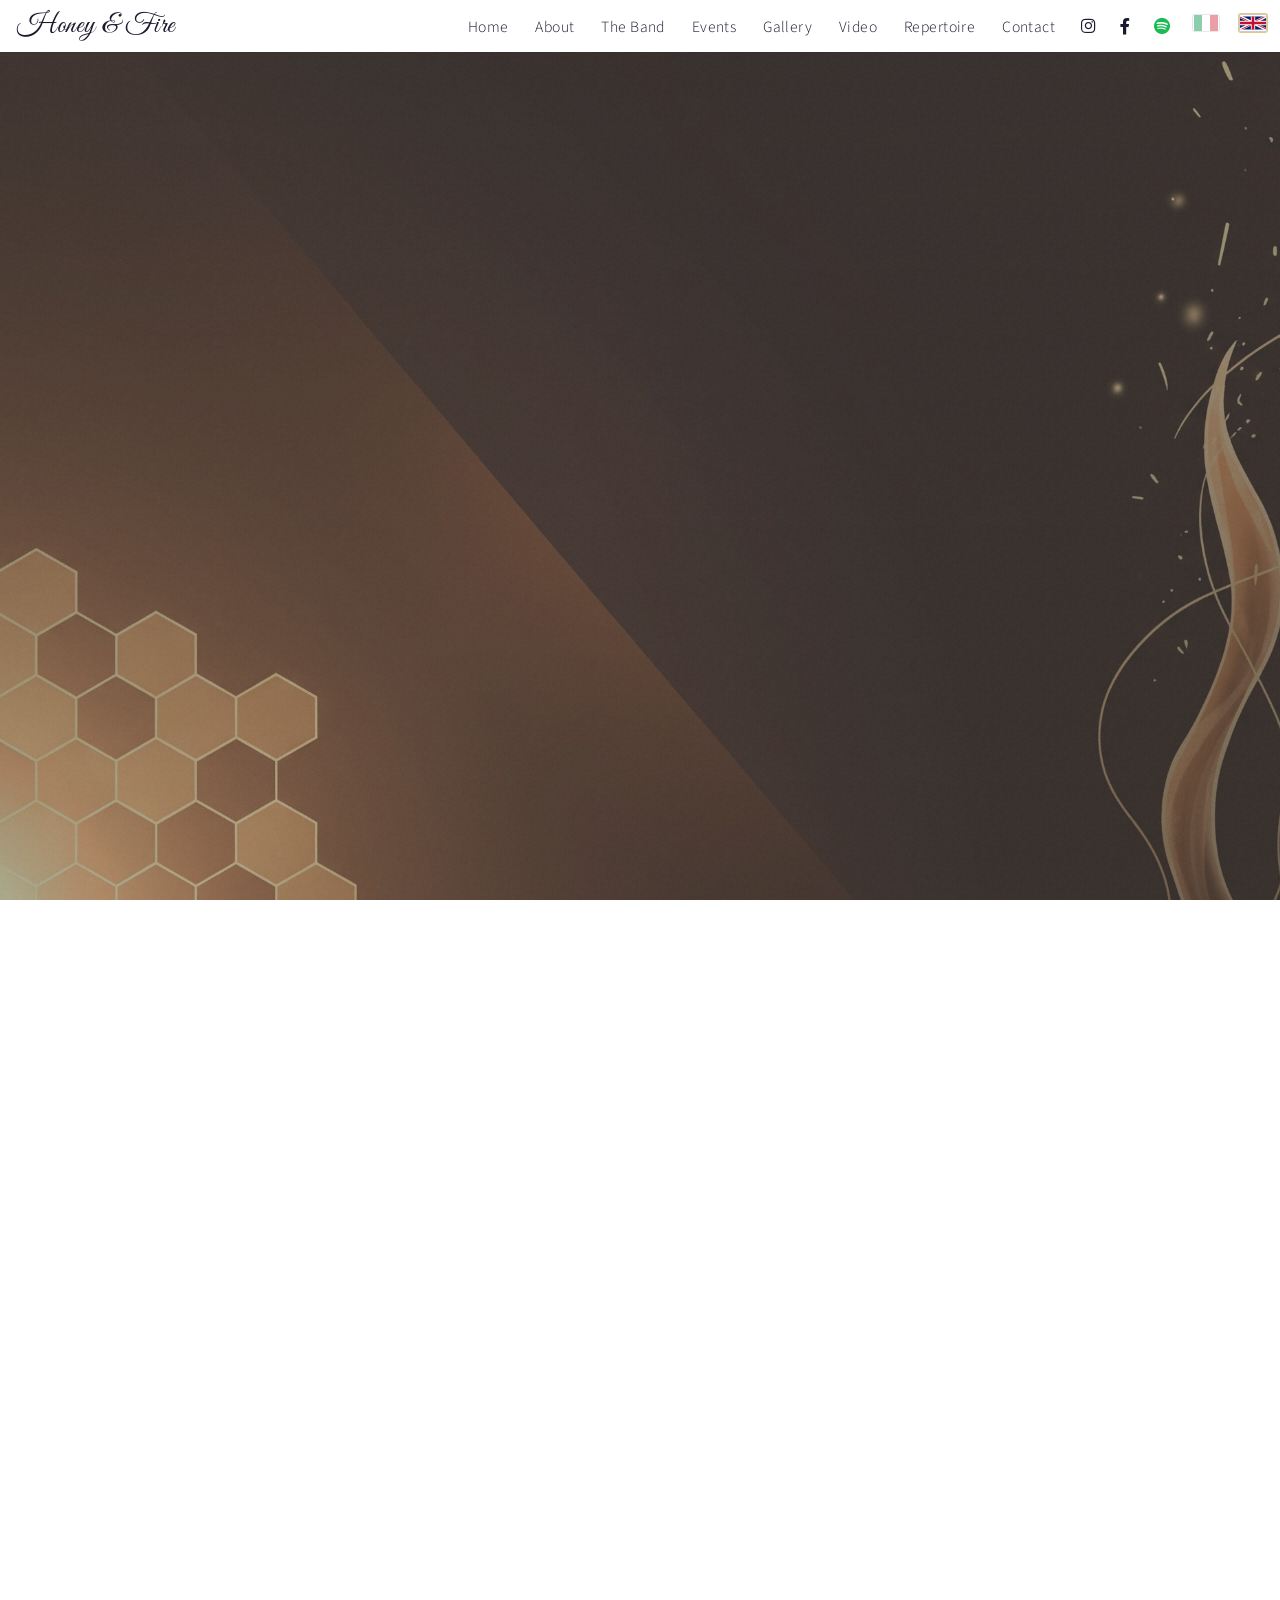
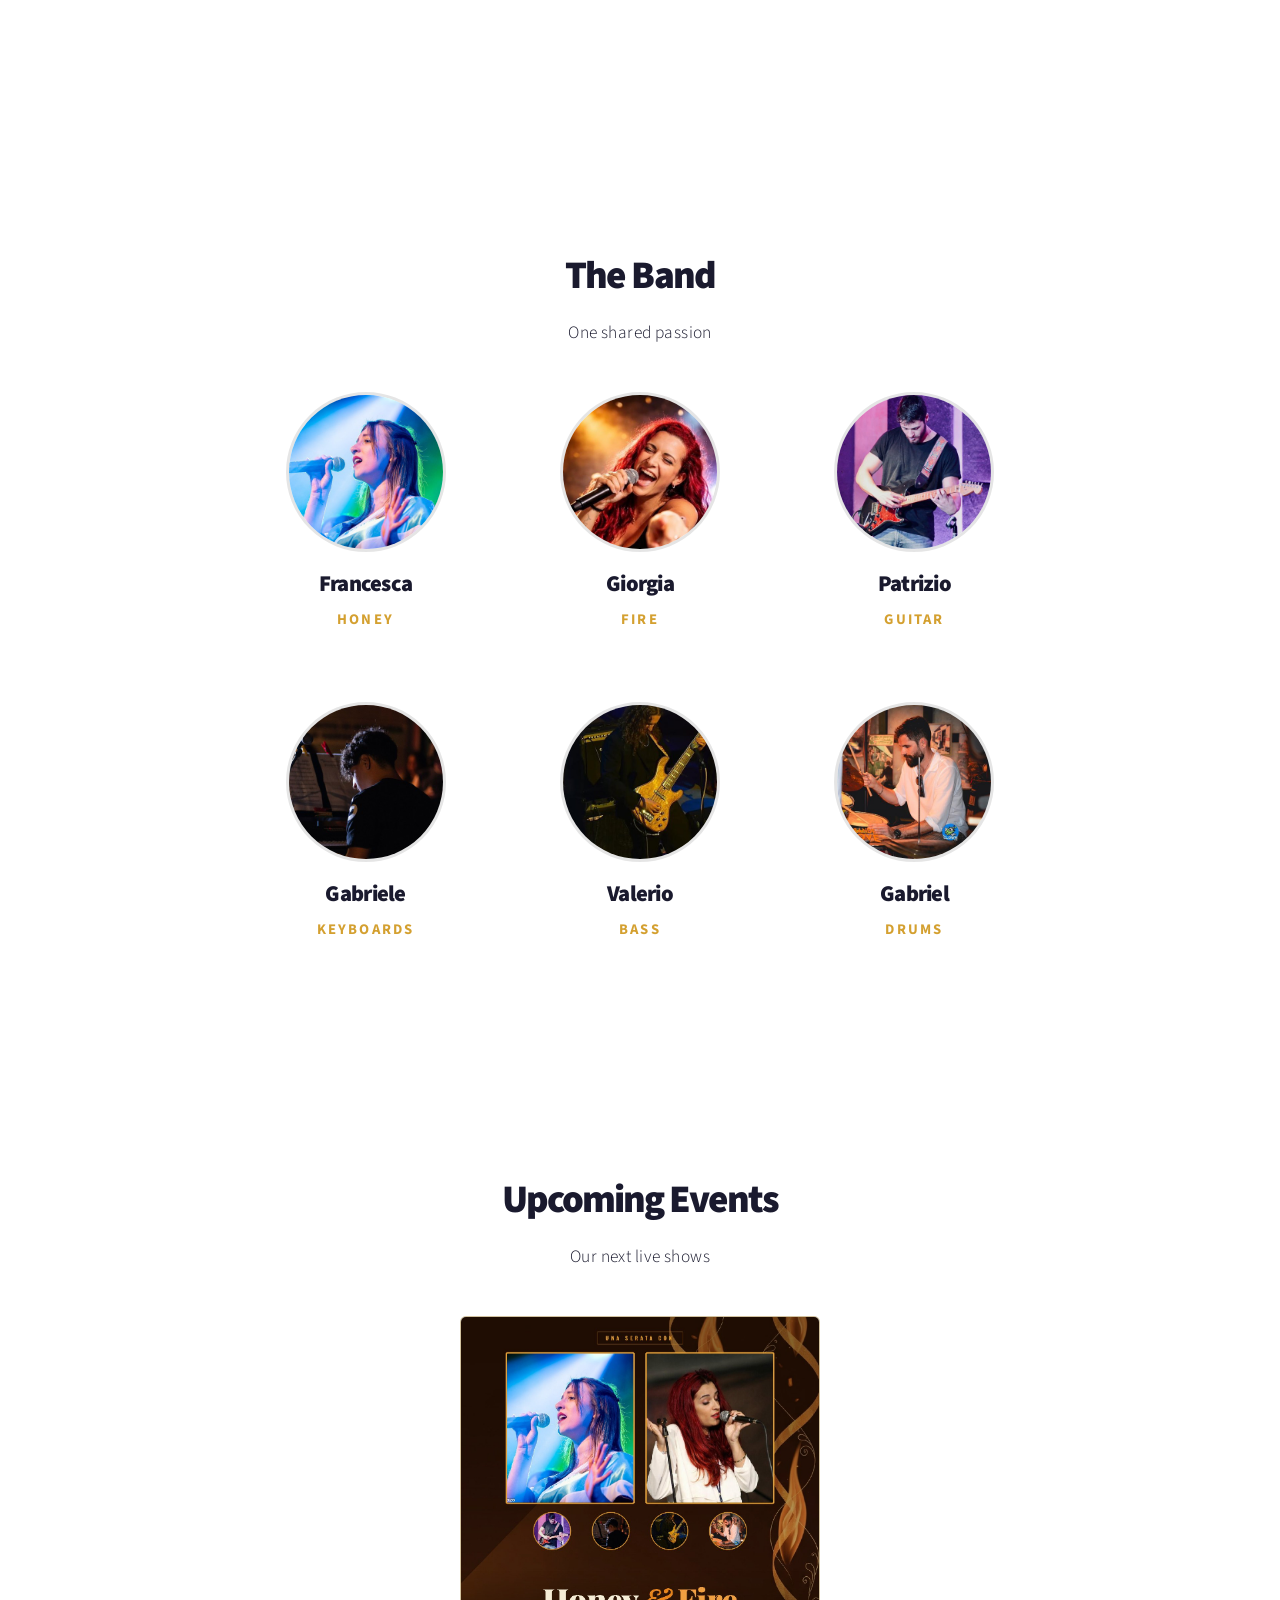
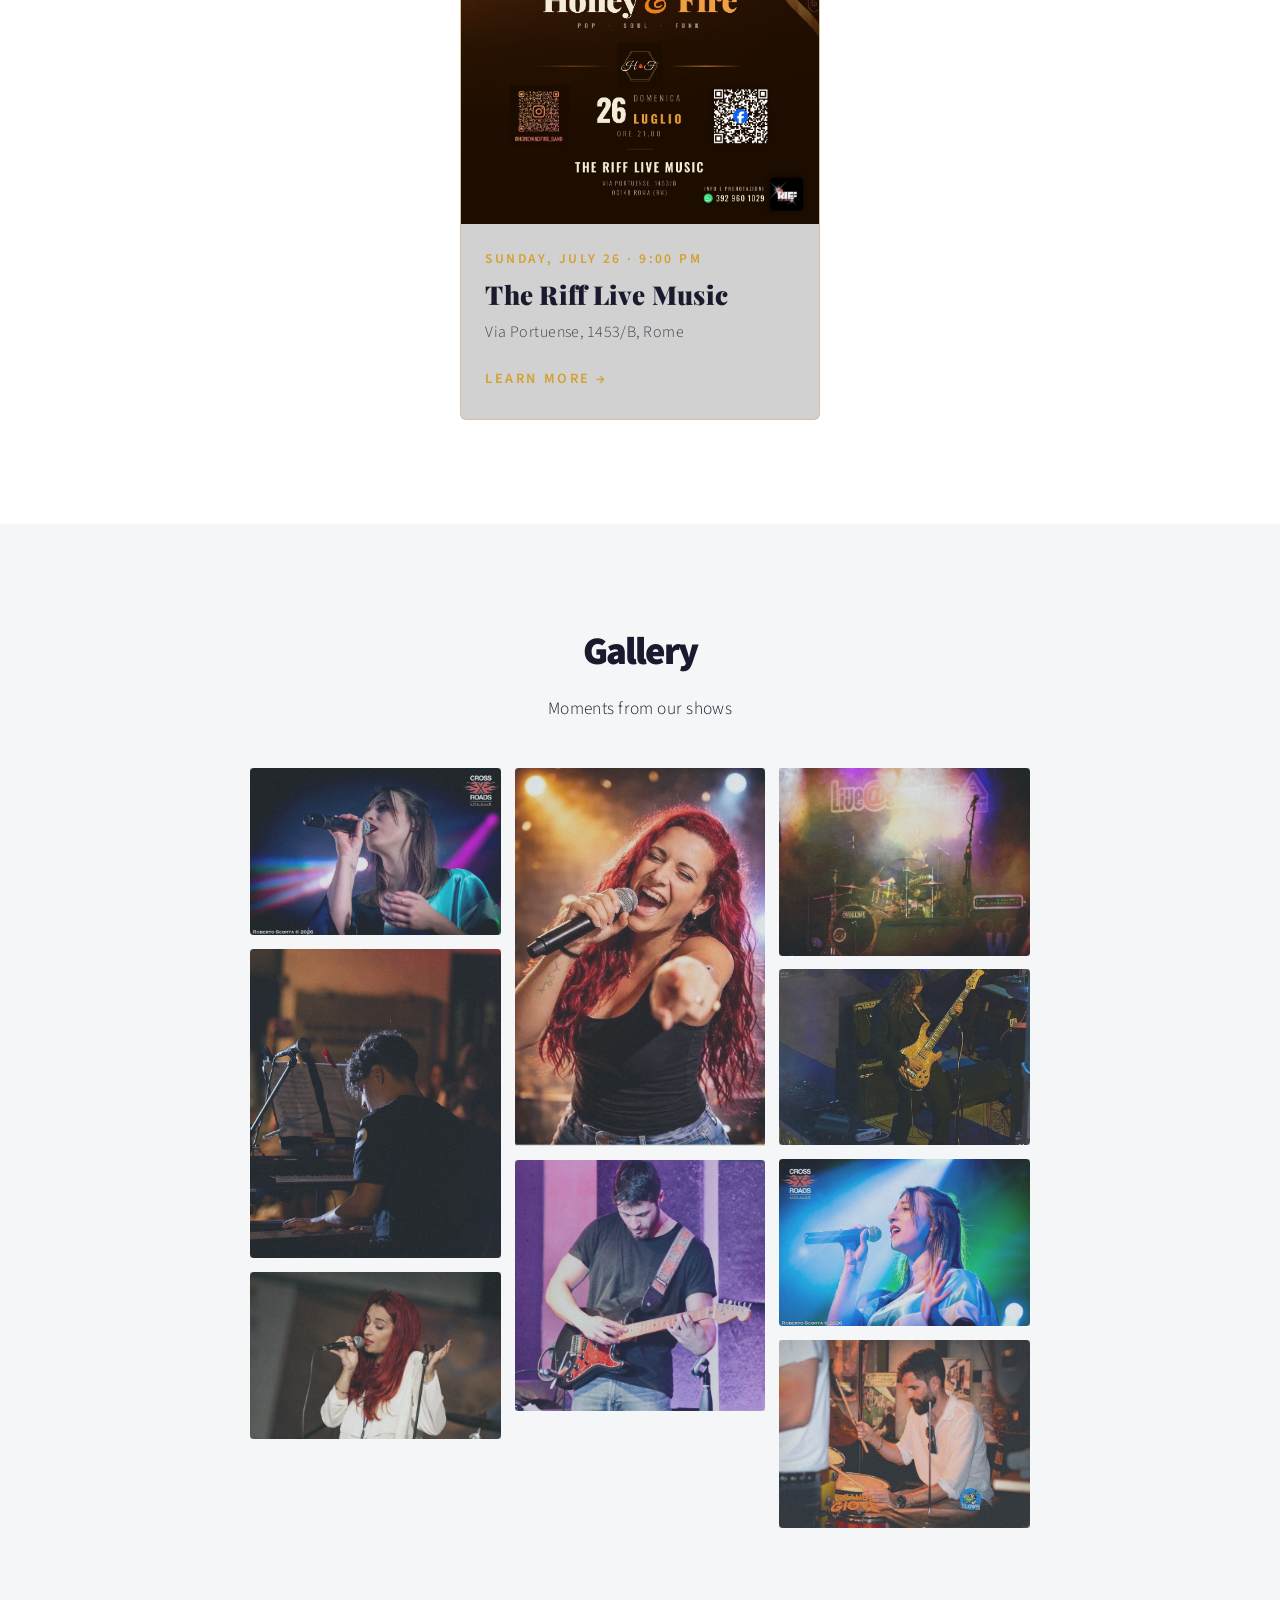
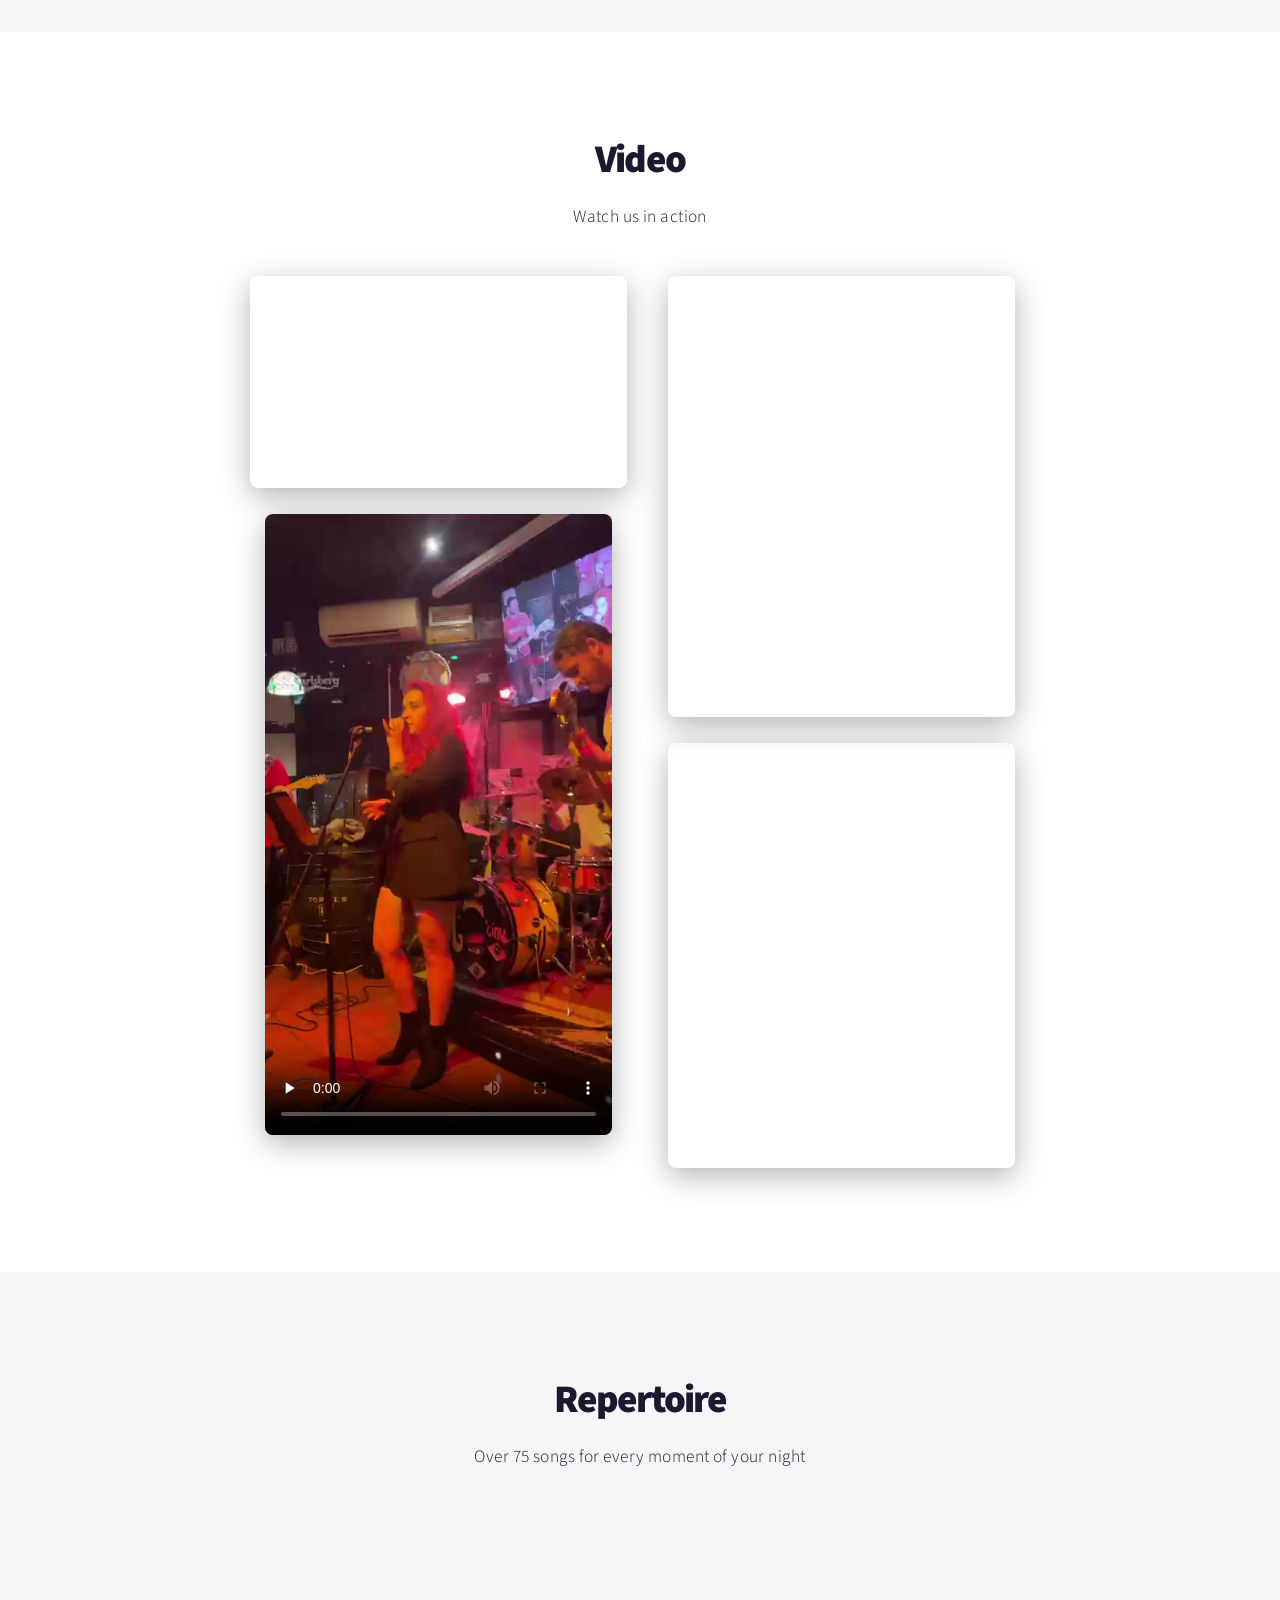
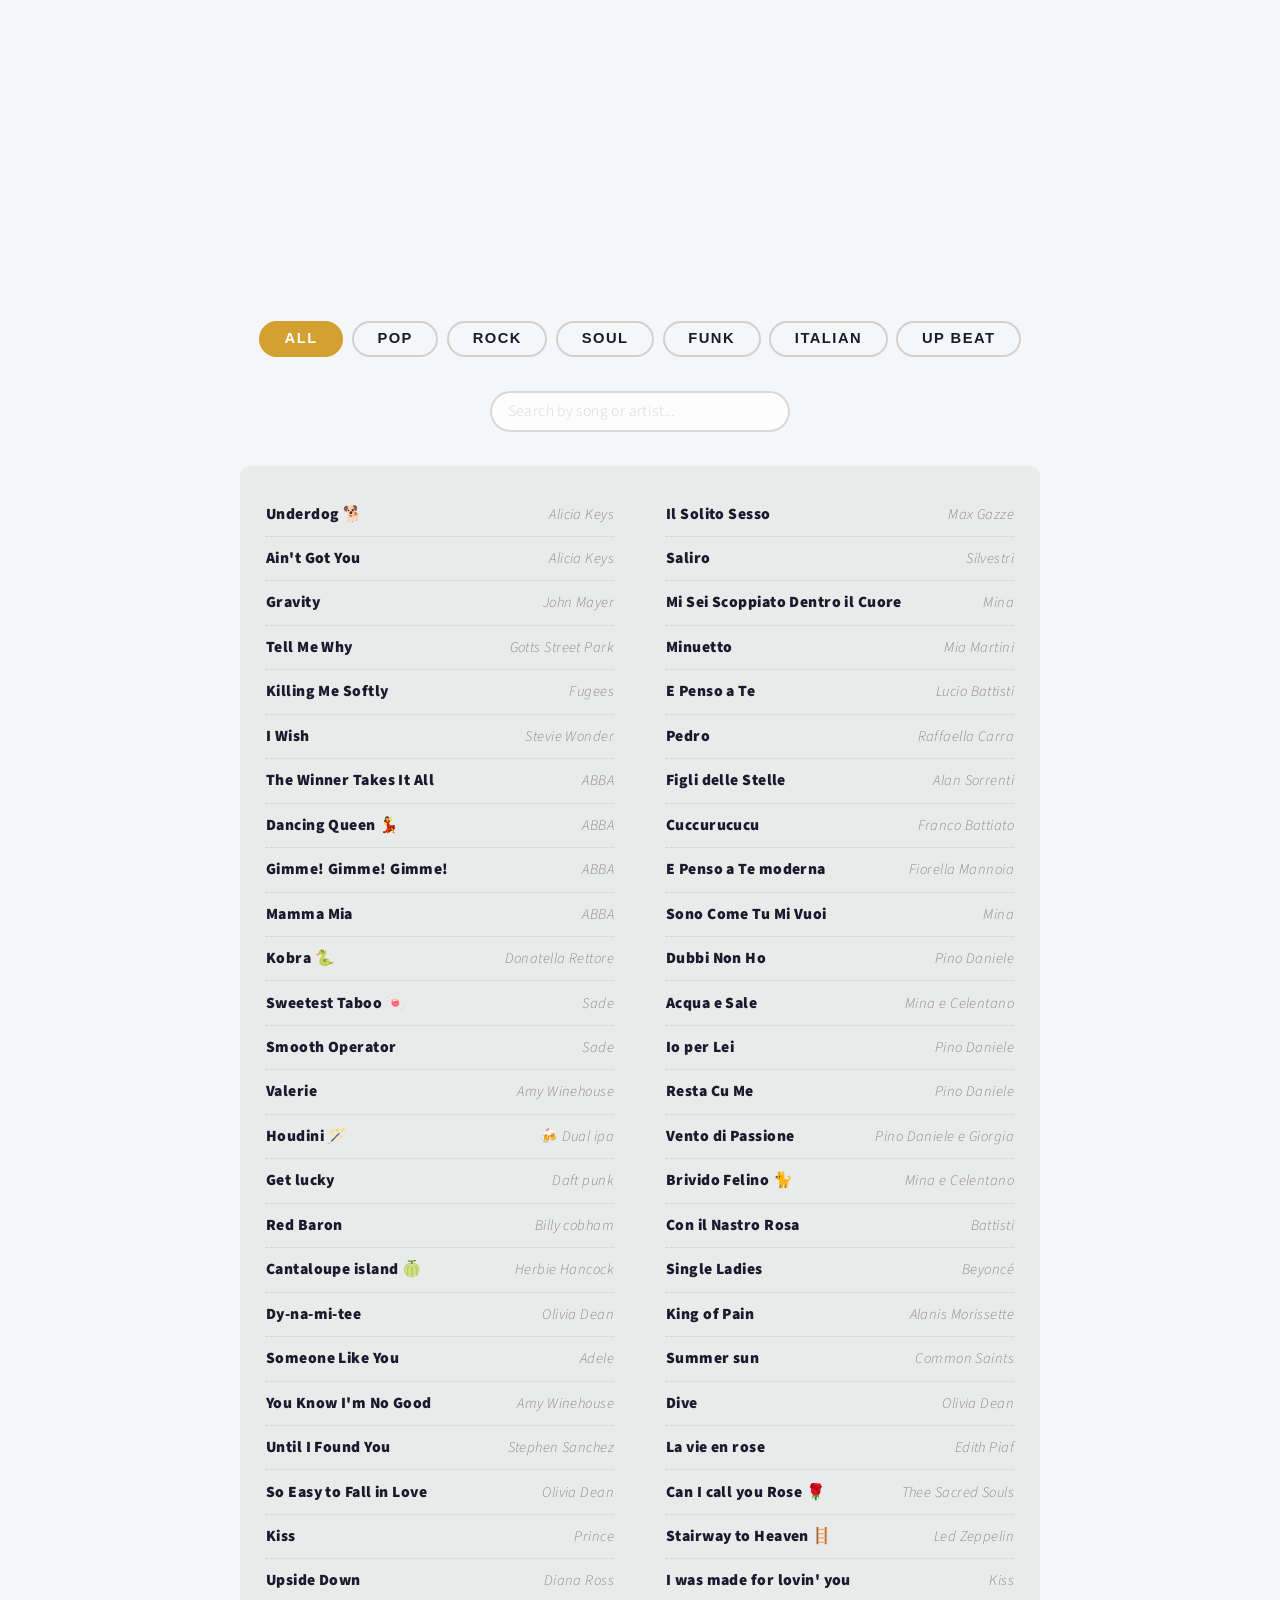
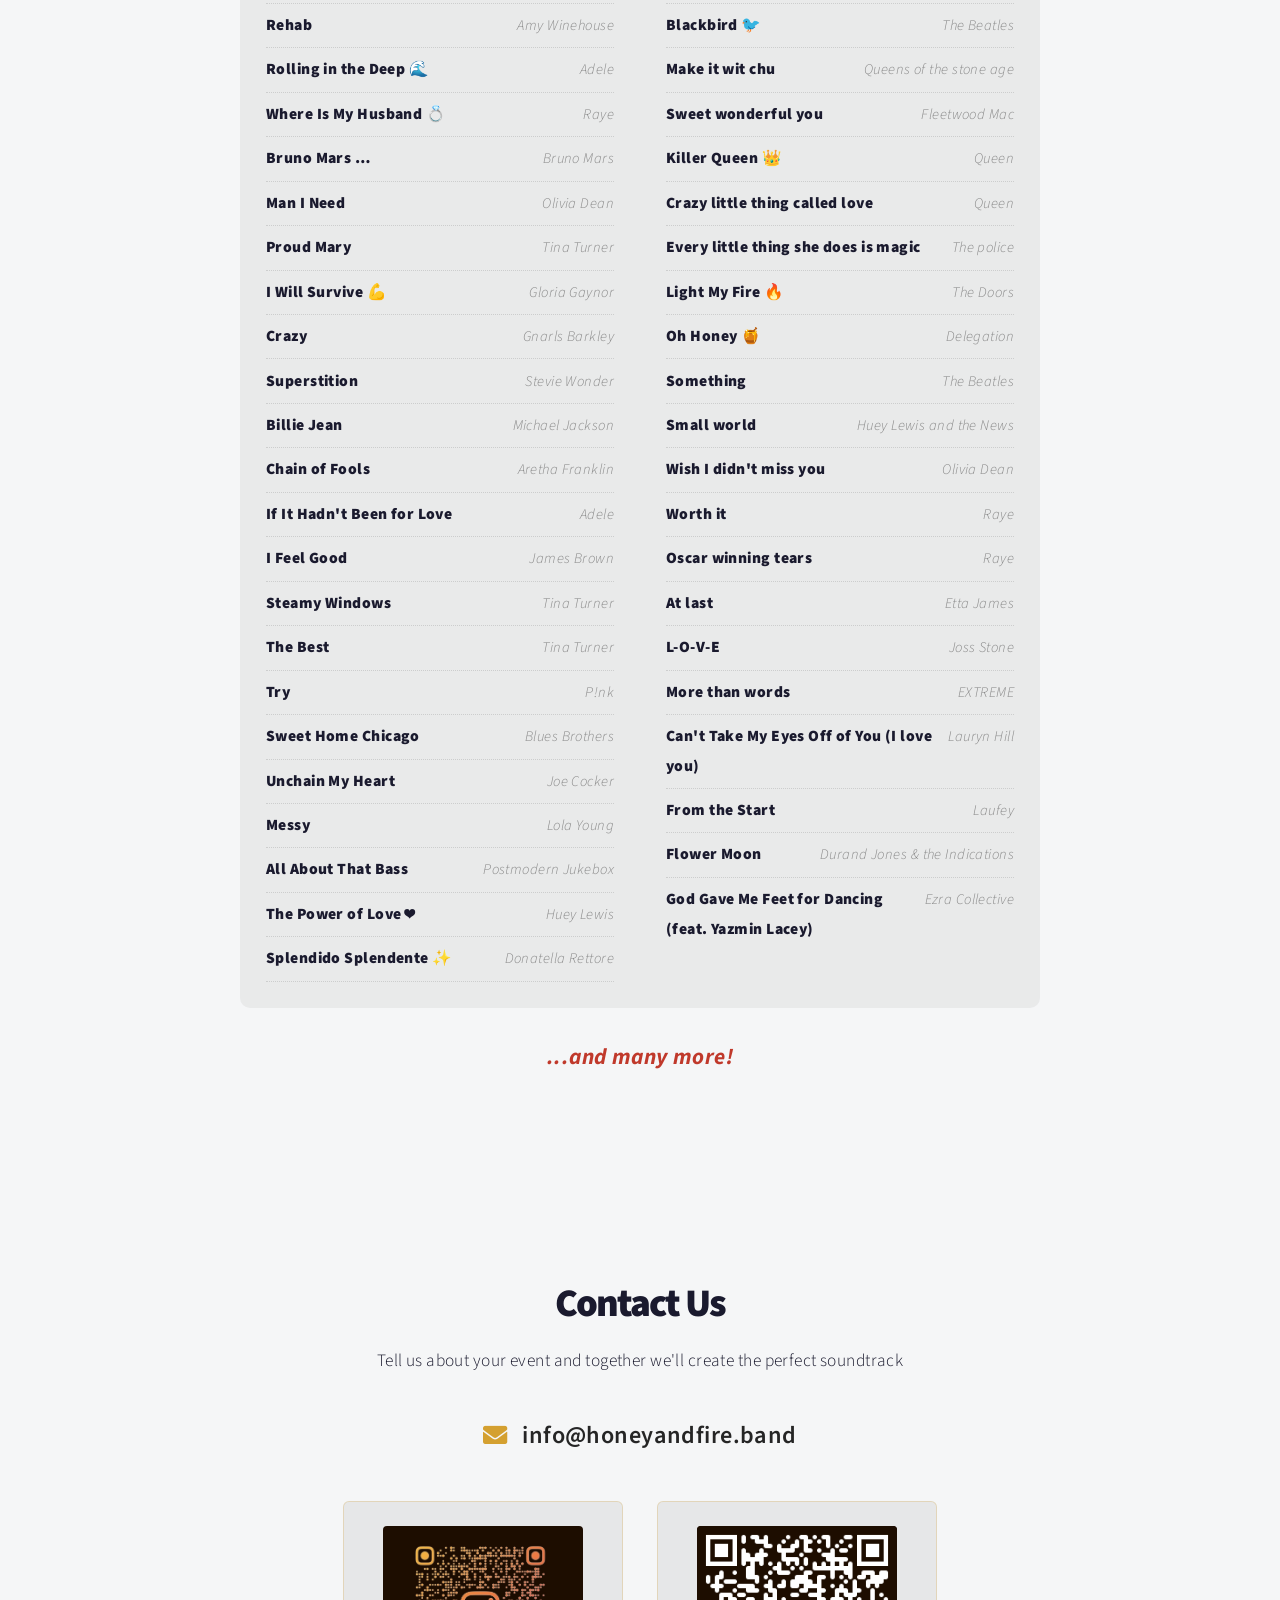
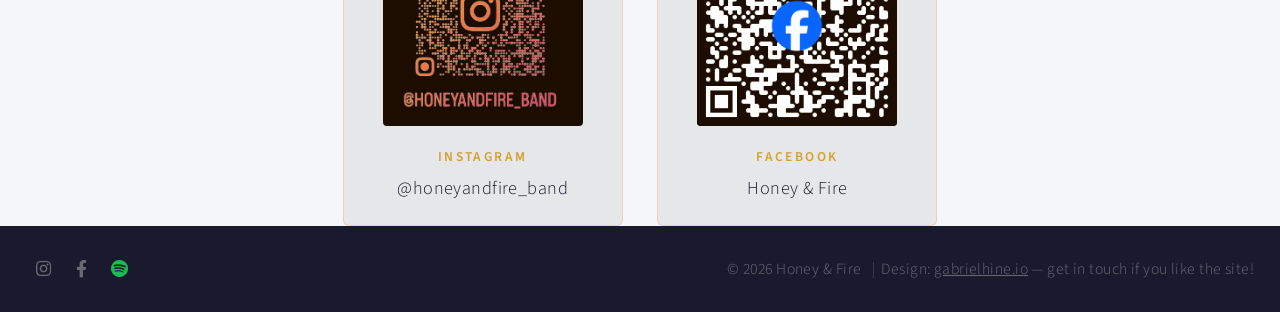
==== commit e867fe09: "Self-host If Ain't Got You clip; drop blocked YouTube embed The Alicia Keys cover was blocked worldw" ====
--- a/en/index.html
+++ b/en/index.html
@@ -20,9 +20,9 @@
 		<meta property="og:url" content="https://www.honeyandfire.band/en/" />
 		<meta property="og:image" content="https://www.honeyandfire.band/images/logo-dark.png" />
 		<meta name="twitter:card" content="summary_large_image" />
-		<link rel="stylesheet" href="../assets/css/main.css?v=fc491ff" />
-		<link rel="stylesheet" href="../assets/css/custom.css?v=fc491ff" />
-		<noscript><link rel="stylesheet" href="../assets/css/noscript.css?v=fc491ff" /></noscript>
+		<link rel="stylesheet" href="../assets/css/main.css?v=9cae9d5" />
+		<link rel="stylesheet" href="../assets/css/custom.css?v=9cae9d5" />
+		<noscript><link rel="stylesheet" href="../assets/css/noscript.css?v=9cae9d5" /></noscript>
 	</head>
 	<body class="is-preload">
 
@@ -112,7 +112,7 @@
 					<div class="members-grid">
 						<div class="member">
 							<div class="member-photo">
-								<img src="../images/members/honey.jpg?v=fc491ff" alt="Honey" />
+								<img src="../images/members/honey.jpg?v=9cae9d5" alt="Honey" />
 							</div>
 							<h3>Francesca</h3>
 							<p class="member-role">Honey</p>
@@ -120,7 +120,7 @@
 						</div>
 						<div class="member">
 							<div class="member-photo">
-								<img src="../images/members/fire.jpg?v=fc491ff" alt="Fire" />
+								<img src="../images/members/fire.jpg?v=9cae9d5" alt="Fire" />
 							</div>
 							<h3>Giorgia</h3>
 							<p class="member-role">Fire</p>
@@ -128,7 +128,7 @@
 						</div>
 						<div class="member">
 							<div class="member-photo">
-								<img src="../images/members/guitar.jpg?v=fc491ff" alt="Chitarra" />
+								<img src="../images/members/guitar.jpg?v=9cae9d5" alt="Chitarra" />
 							</div>
 							<h3>Patrizio</h3>
 							<p class="member-role">Guitar</p>
@@ -136,7 +136,7 @@
 						</div>
 						<div class="member">
 							<div class="member-photo">
-								<img src="../images/members/gabriele.jpg?v=fc491ff" alt="Gabriele" />
+								<img src="../images/members/gabriele.jpg?v=9cae9d5" alt="Gabriele" />
 							</div>
 							<h3>Gabriele</h3>
 							<p class="member-role">Keyboards</p>
@@ -144,7 +144,7 @@
 						</div>
 						<div class="member">
 							<div class="member-photo">
-								<img src="../images/members/valerio.jpg?v=fc491ff" alt="Valerio" />
+								<img src="../images/members/valerio.jpg?v=9cae9d5" alt="Valerio" />
 							</div>
 							<h3>Valerio</h3>
 							<p class="member-role">Bass</p>
@@ -152,7 +152,7 @@
 						</div>
 						<div class="member">
 							<div class="member-photo">
-								<img src="../images/members/gabriel.jpg?v=fc491ff" alt="Gabriel" />
+								<img src="../images/members/gabriel.jpg?v=9cae9d5" alt="Gabriel" />
 							</div>
 							<h3>Gabriel</h3>
 							<p class="member-role">Drums</p>
@@ -172,7 +172,7 @@
 					<div class="events-grid">
 						<a class="event-card" href="../locandina-260726.html">
 							<div class="event-card-img">
-								<img src="../images/locandina-260726-preview.jpg?v=fc491ff" alt="Honey & Fire — Live al The Riff Live Music, 26 Luglio" loading="lazy" />
+								<img src="../images/locandina-260726-preview.jpg?v=9cae9d5" alt="Honey & Fire — Live al The Riff Live Music, 26 Luglio" loading="lazy" />
 							</div>
 							<div class="event-card-info">
 								<span class="event-card-date">Sunday, July 26 &middot; 9:00 PM</span>
@@ -196,31 +196,31 @@
 					<!-- Gallery -->
 						<div class="gallery">
 							<article class="from-left">
-								<a href="../images/fulls/07.jpg?v=fc491ff" class="image fit"><img src="../images/thumbs/07.jpg?v=fc491ff" title="Honey live @ Cross Roads" alt="" /></a>
+								<a href="../images/fulls/07.jpg?v=9cae9d5" class="image fit"><img src="../images/thumbs/07.jpg?v=9cae9d5" title="Honey live @ Cross Roads" alt="" /></a>
 							</article>
 							<article class="from-right">
-								<a href="../images/fulls/02.jpg?v=fc491ff" class="image fit"><img src="../images/thumbs/02.jpg?v=fc491ff" title="Gabriele" alt="" /></a>
+								<a href="../images/fulls/02.jpg?v=9cae9d5" class="image fit"><img src="../images/thumbs/02.jpg?v=9cae9d5" title="Gabriele" alt="" /></a>
 							</article>
 							<article class="from-left">
-								<a href="../images/fulls/09.jpg?v=fc491ff" class="image fit"><img src="../images/thumbs/09.jpg?v=fc491ff" title="FIRE" alt="" /></a>
+								<a href="../images/fulls/09.jpg?v=9cae9d5" class="image fit"><img src="../images/thumbs/09.jpg?v=9cae9d5" title="FIRE" alt="" /></a>
 							</article>
 							<article class="from-right">
-								<a href="../images/fulls/10.jpg?v=fc491ff" class="image fit"><img src="../images/thumbs/10.jpg?v=fc491ff" title="FIRE" alt="" /></a>
+								<a href="../images/fulls/10.jpg?v=9cae9d5" class="image fit"><img src="../images/thumbs/10.jpg?v=9cae9d5" title="FIRE" alt="" /></a>
 							</article>
 							<article class="from-left">
-								<a href="../images/fulls/11.jpg?v=fc491ff" class="image fit"><img src="../images/thumbs/11.jpg?v=fc491ff" title="Patrizio" alt="" /></a>
+								<a href="../images/fulls/11.jpg?v=9cae9d5" class="image fit"><img src="../images/thumbs/11.jpg?v=9cae9d5" title="Patrizio" alt="" /></a>
 							</article>
 							<article class="from-right">
-								<a href="../images/fulls/12.jpg?v=fc491ff" class="image fit"><img src="../images/thumbs/12.jpg?v=fc491ff" title="Gabriel live @ Stazione Birra" alt="" /></a>
+								<a href="../images/fulls/12.jpg?v=9cae9d5" class="image fit"><img src="../images/thumbs/12.jpg?v=9cae9d5" title="Gabriel live @ Stazione Birra" alt="" /></a>
 							</article>
 							<article class="from-right">
-								<a href="../images/fulls/01.jpg?v=fc491ff" class="image fit"><img src="../images/thumbs/01.jpg?v=fc491ff" title="Valerio" alt="" /></a>
+								<a href="../images/fulls/01.jpg?v=9cae9d5" class="image fit"><img src="../images/thumbs/01.jpg?v=9cae9d5" title="Valerio" alt="" /></a>
 							</article>
 							<article class="from-left">
-								<a href="../images/fulls/08.jpg?v=fc491ff" class="image fit"><img src="../images/thumbs/08.jpg?v=fc491ff" title="Honey live @ Cross Roads" alt="" /></a>
+								<a href="../images/fulls/08.jpg?v=9cae9d5" class="image fit"><img src="../images/thumbs/08.jpg?v=9cae9d5" title="Honey live @ Cross Roads" alt="" /></a>
 							</article>
 							<article class="from-right">
-								<a href="../images/fulls/13.jpg?v=fc491ff" class="image fit"><img src="../images/thumbs/13.jpg?v=fc491ff" title="Gabriel live @ Clown Pub" alt="" /></a>
+								<a href="../images/fulls/13.jpg?v=9cae9d5" class="image fit"><img src="../images/thumbs/13.jpg?v=9cae9d5" title="Gabriel live @ Clown Pub" alt="" /></a>
 							</article>
 							</div>
 
@@ -240,7 +240,9 @@
 								<iframe src="https://www.youtube.com/embed/C0jmv3QkF7w" title="Honey&amp;Fire - Killing Me Softly, Fugees cover" loading="lazy" allow="accelerometer; autoplay; clipboard-write; encrypted-media; gyroscope; picture-in-picture" allowfullscreen></iframe>
 							</div>
 							<div class="video-container portrait" style="aspect-ratio: 464 / 832;">
-								<iframe src="https://www.youtube.com/embed/VMdqWiM0iWI" title="Honey&amp;Fire - If Ain't Got You, Alicia Keys cover" loading="lazy" allow="accelerometer; autoplay; clipboard-write; encrypted-media; gyroscope; picture-in-picture" allowfullscreen></iframe>
+								<video controls preload="none" playsinline poster="../videos/if-aint-got-you.jpg" title="Honey&amp;Fire - If Ain't Got You, Alicia Keys cover">
+									<source src="../videos/if-aint-got-you.mp4" type="video/mp4">
+								</video>
 							</div>
 						</div>
 						<div class="video-col">
@@ -642,12 +644,12 @@
 					</div>
 					<div class="contact-grid">
 						<a class="contact-card" href="https://www.instagram.com/honeyandfire_band" target="_blank" rel="noopener">
-							<img class="contact-qr" src="../images/qr-instagram.jpg?v=fc491ff" alt="Instagram QR — @honeyandfire_band" />
+							<img class="contact-qr" src="../images/qr-instagram.jpg?v=9cae9d5" alt="Instagram QR — @honeyandfire_band" />
 							<div class="contact-label">Instagram</div>
 							<div class="contact-value">@honeyandfire_band</div>
 						</a>
 						<a class="contact-card" href="https://www.facebook.com/share/1Ax3o1t19K/?mibextid=wwXIfr" target="_blank" rel="noopener">
-							<img class="contact-qr" src="../images/qr-facebook.png?v=fc491ff" alt="Facebook QR — Honey & Fire" />
+							<img class="contact-qr" src="../images/qr-facebook.png?v=9cae9d5" alt="Facebook QR — Honey & Fire" />
 							<div class="contact-label">Facebook</div>
 							<div class="contact-value">Honey &amp; Fire</div>
 						</a>
@@ -670,15 +672,15 @@
 			</footer>
 
 		<!-- Scripts -->
-			<script src="../assets/js/jquery.min.js?v=fc491ff"></script>
-			<script src="../assets/js/jquery.poptrox.min.js?v=fc491ff"></script>
-			<script src="../assets/js/jquery.scrolly.min.js?v=fc491ff"></script>
-			<script src="../assets/js/jquery.scrollex.min.js?v=fc491ff"></script>
-			<script src="../assets/js/browser.min.js?v=fc491ff"></script>
-			<script src="../assets/js/breakpoints.min.js?v=fc491ff"></script>
-			<script src="../assets/js/util.js?v=fc491ff"></script>
-			<script src="../assets/js/main.js?v=fc491ff"></script>
-			<script src="../assets/js/custom.js?v=fc491ff"></script>
+			<script src="../assets/js/jquery.min.js?v=9cae9d5"></script>
+			<script src="../assets/js/jquery.poptrox.min.js?v=9cae9d5"></script>
+			<script src="../assets/js/jquery.scrolly.min.js?v=9cae9d5"></script>
+			<script src="../assets/js/jquery.scrollex.min.js?v=9cae9d5"></script>
+			<script src="../assets/js/browser.min.js?v=9cae9d5"></script>
+			<script src="../assets/js/breakpoints.min.js?v=9cae9d5"></script>
+			<script src="../assets/js/util.js?v=9cae9d5"></script>
+			<script src="../assets/js/main.js?v=9cae9d5"></script>
+			<script src="../assets/js/custom.js?v=9cae9d5"></script>
 
 			<script>
 				// Network-first for HTML so returning visitors aren't stuck on a
--- a/assets/css/custom.css
+++ b/assets/css/custom.css
@@ -403,7 +403,8 @@
 	max-width: 20em;
 }
 
-.video-container iframe {
+.video-container iframe,
+.video-container video {
 	position: absolute;
 	top: 0;
 	left: 0;
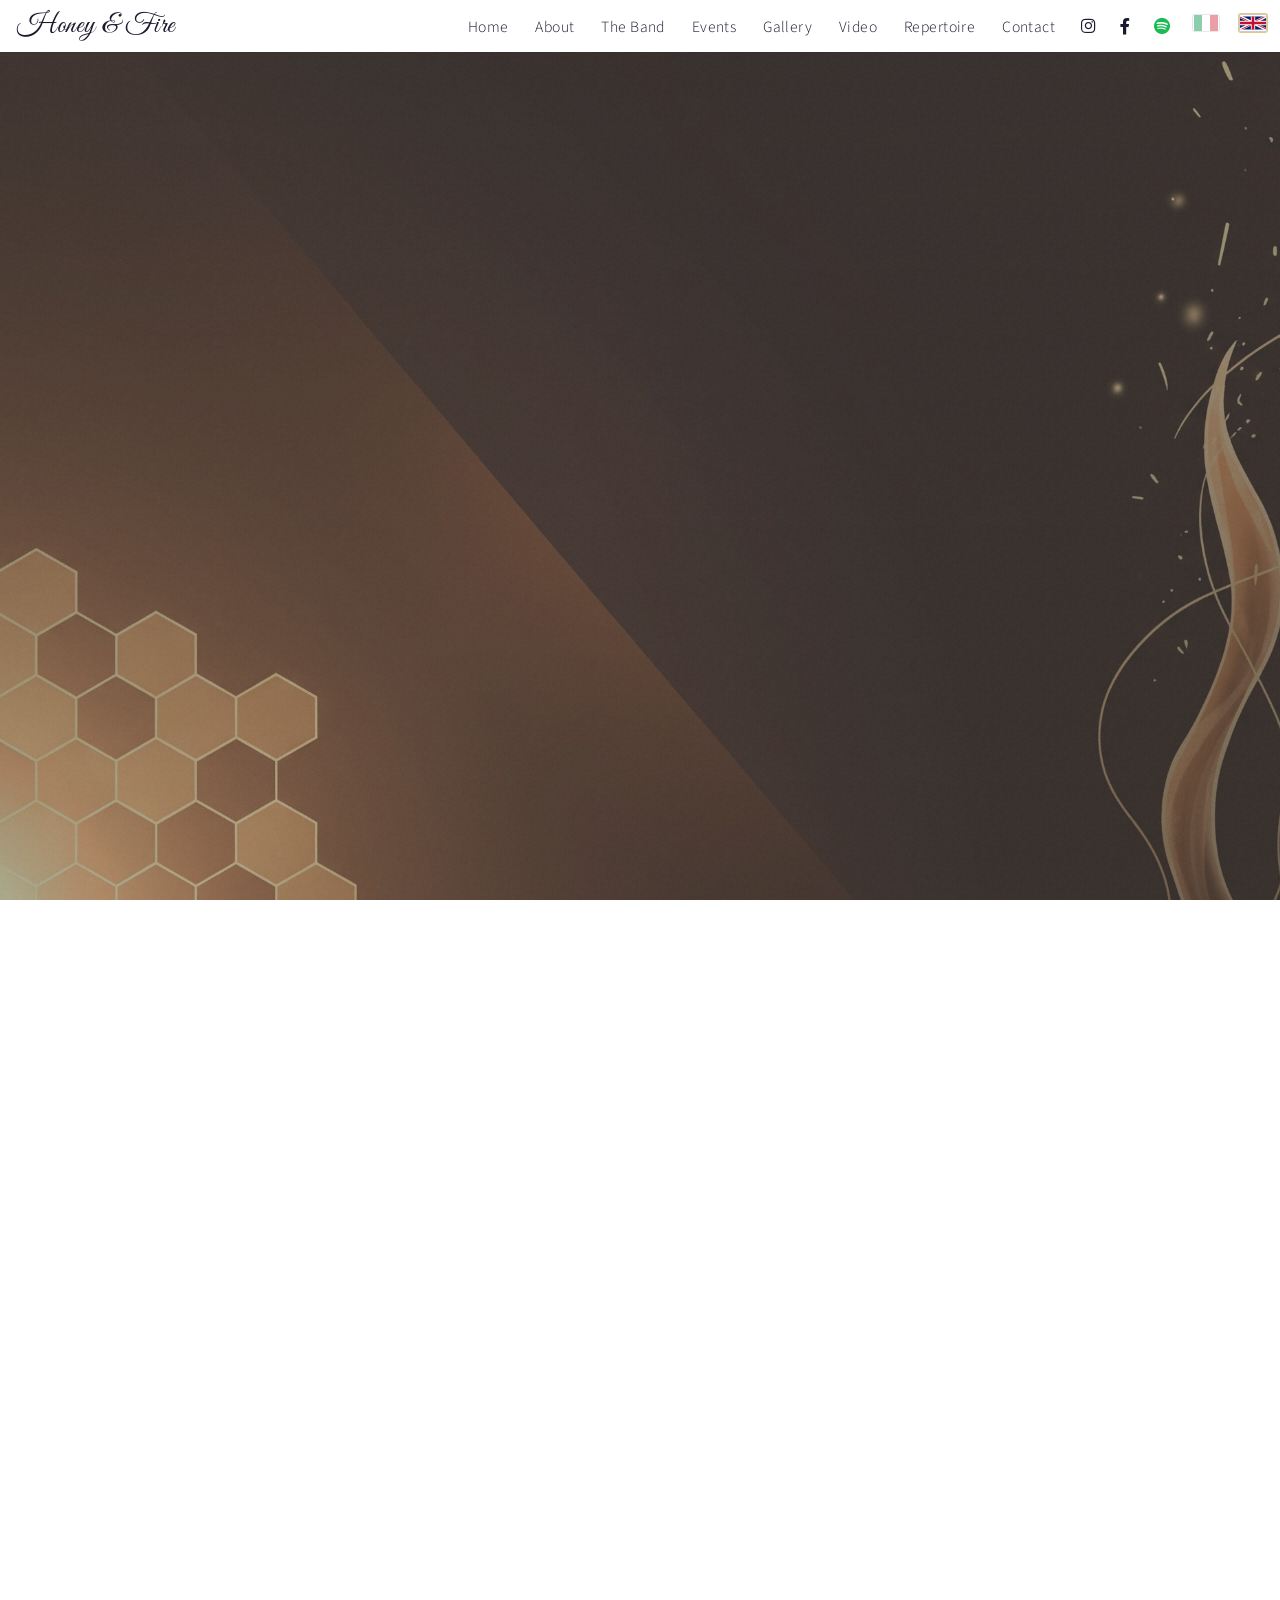
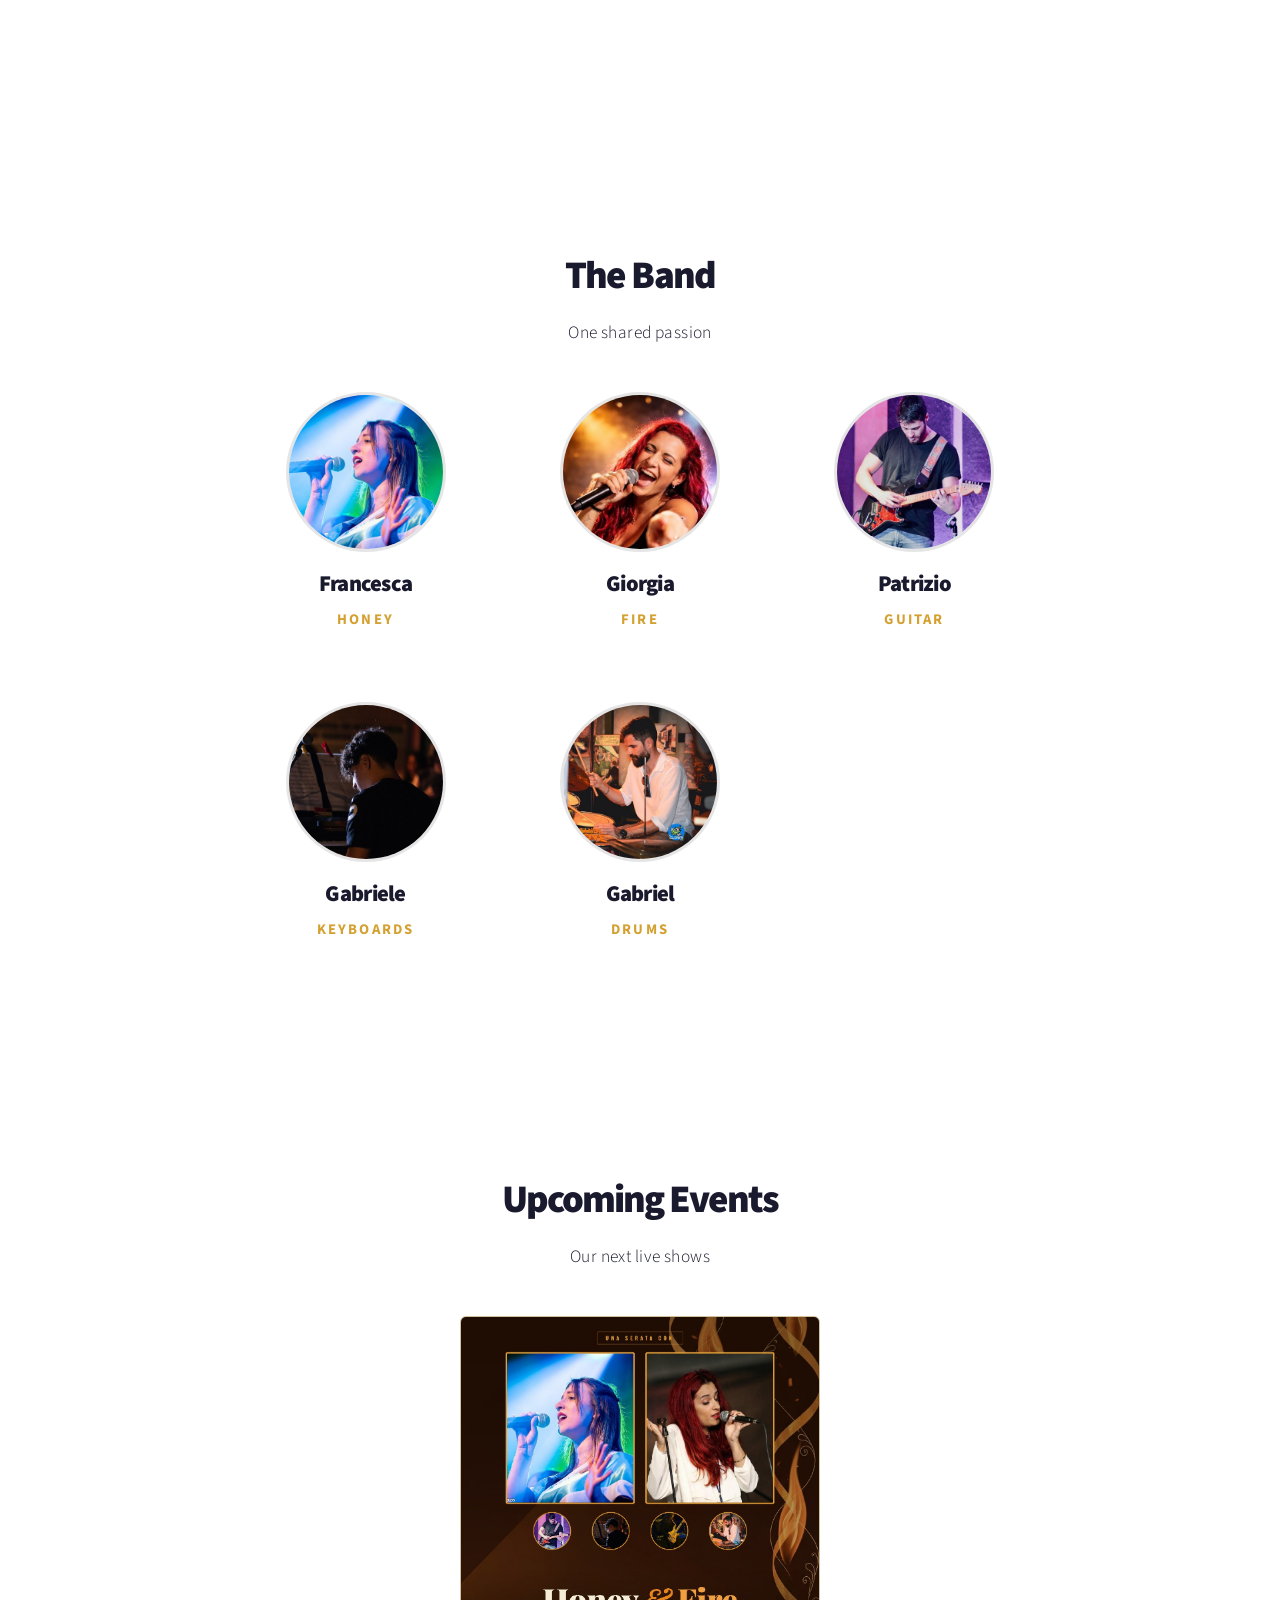
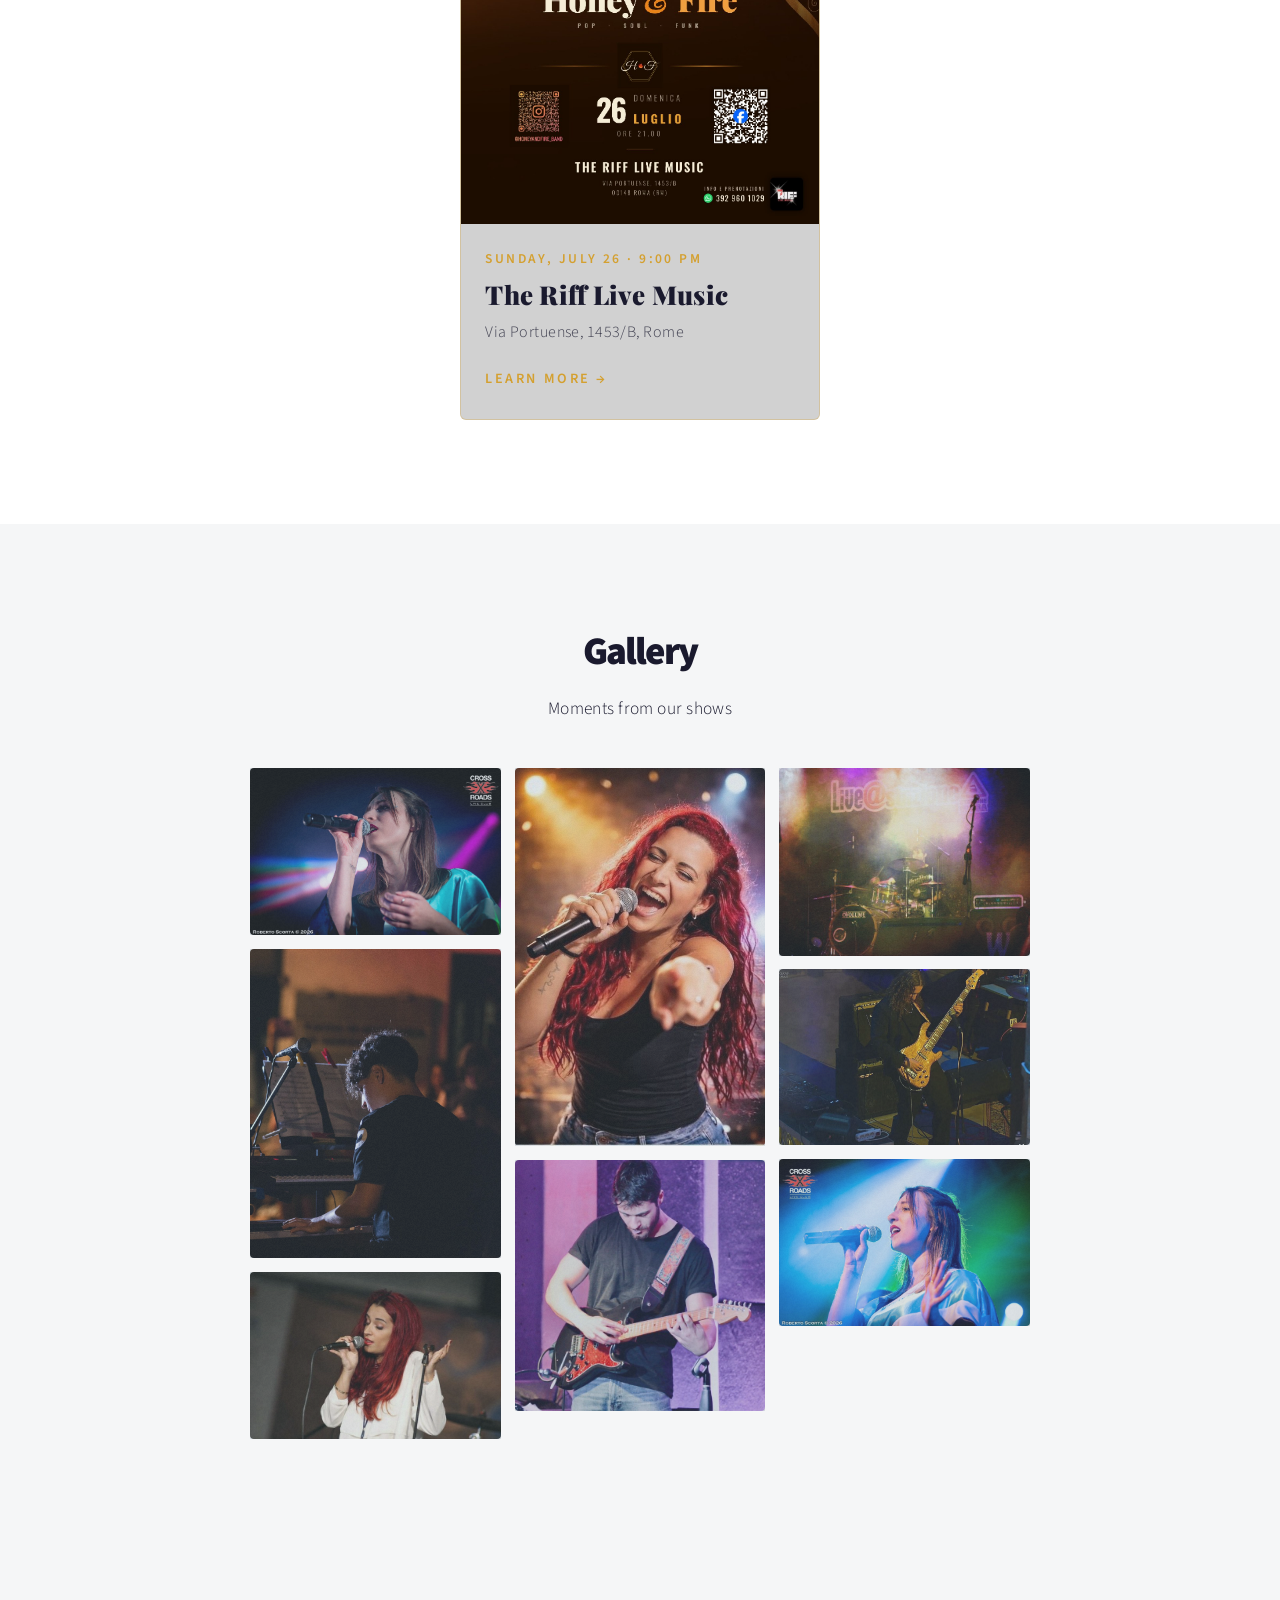
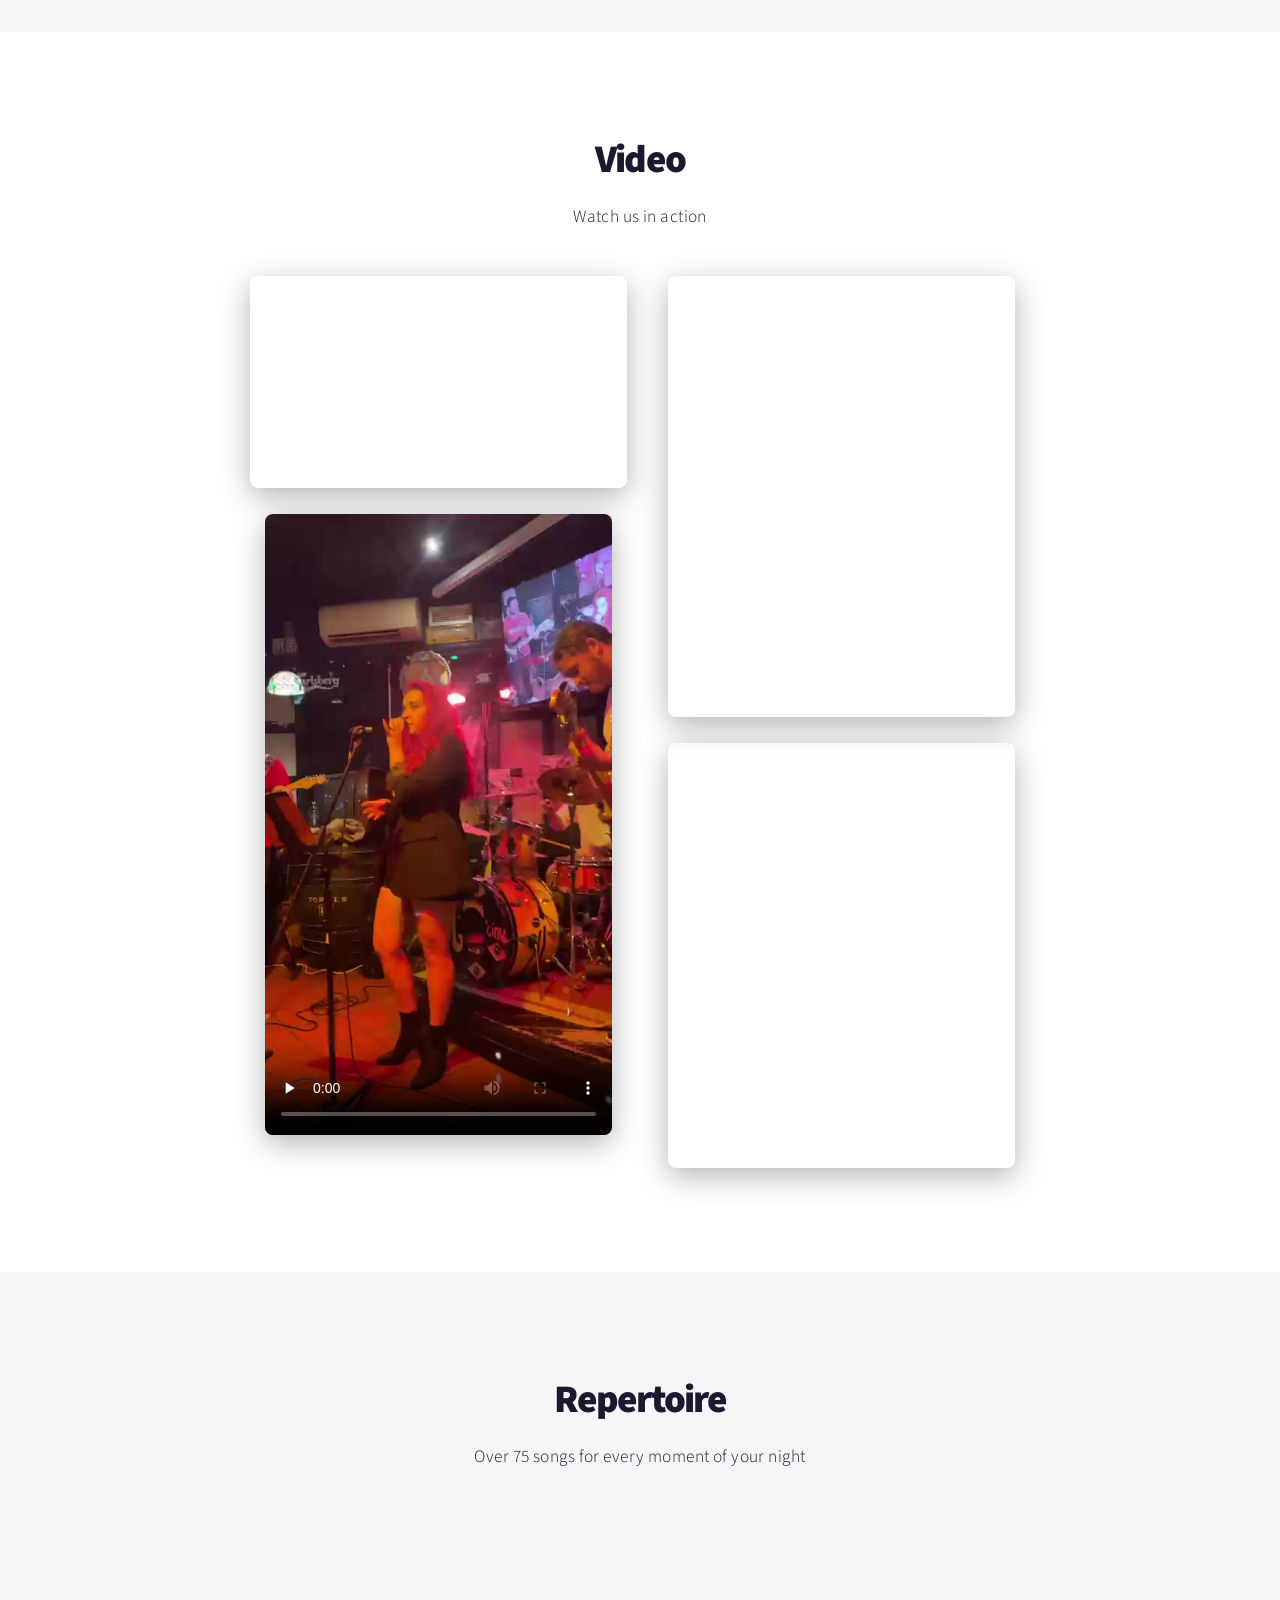
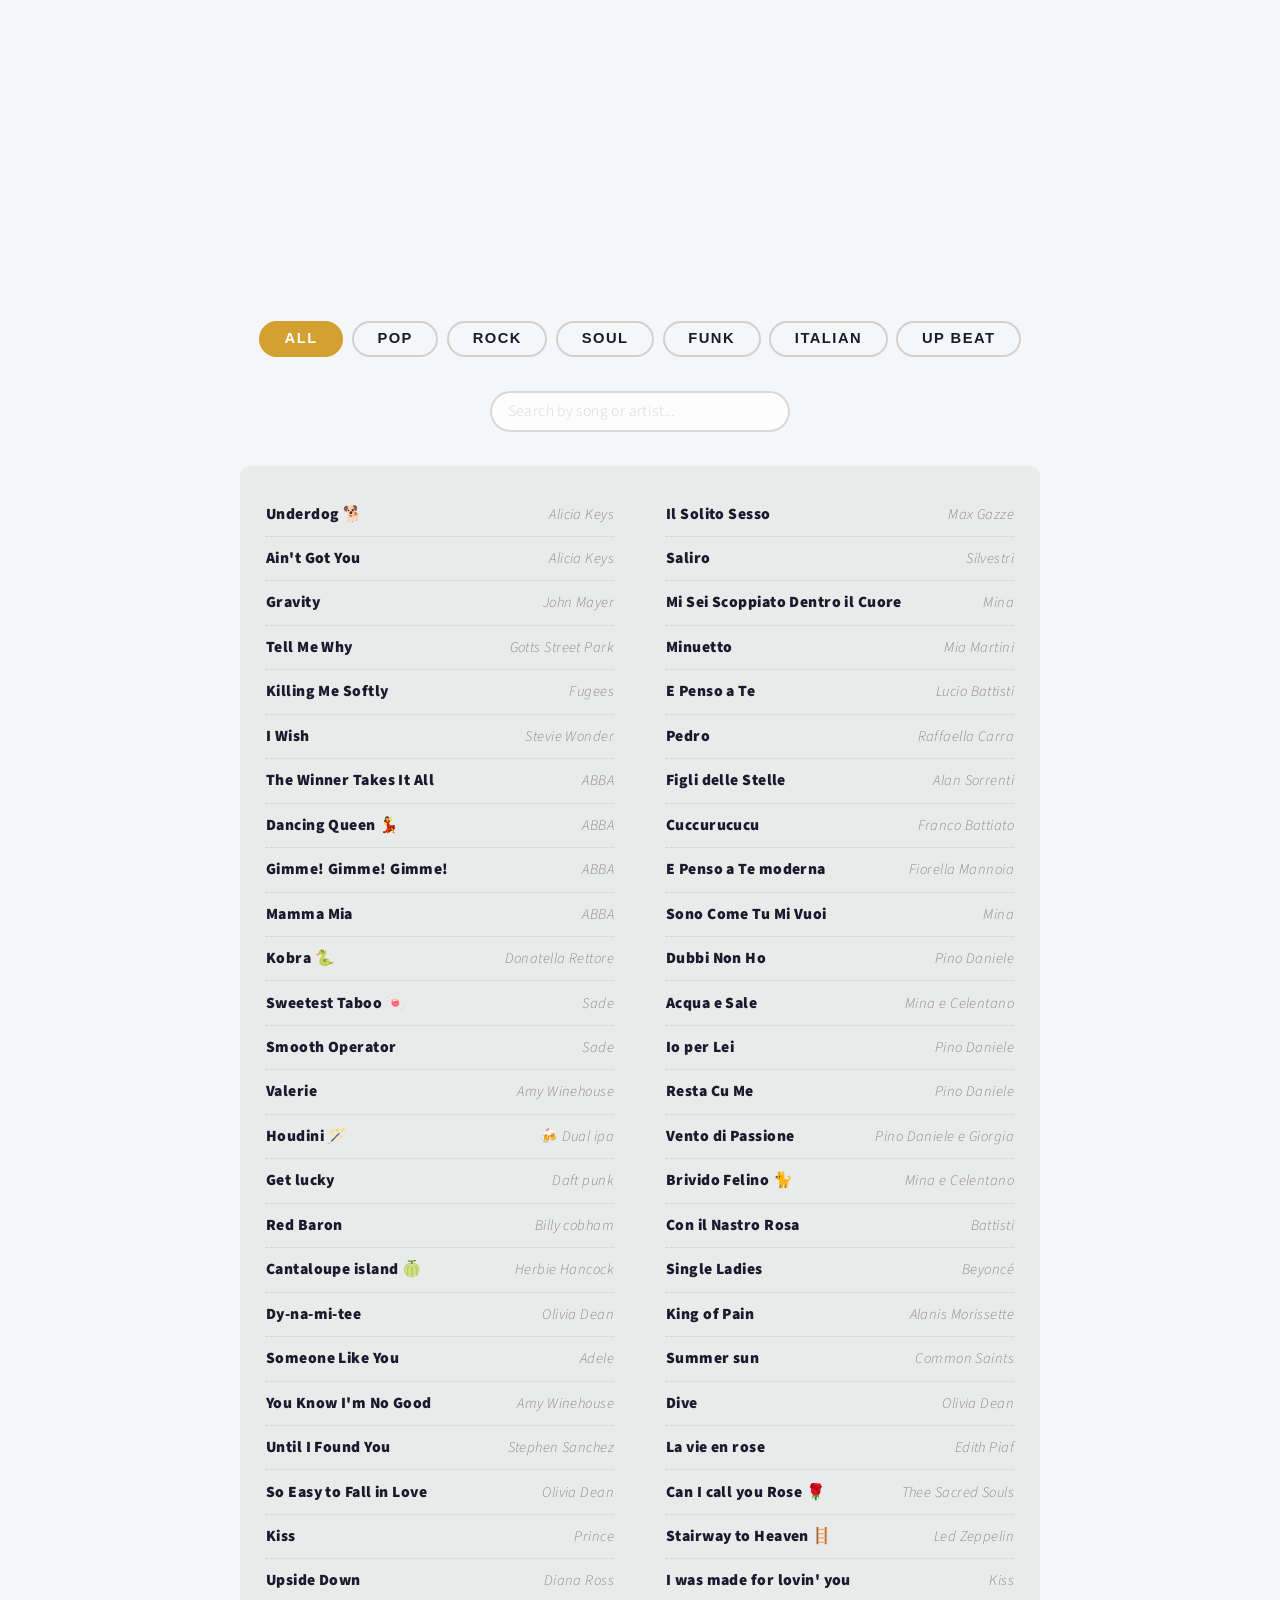
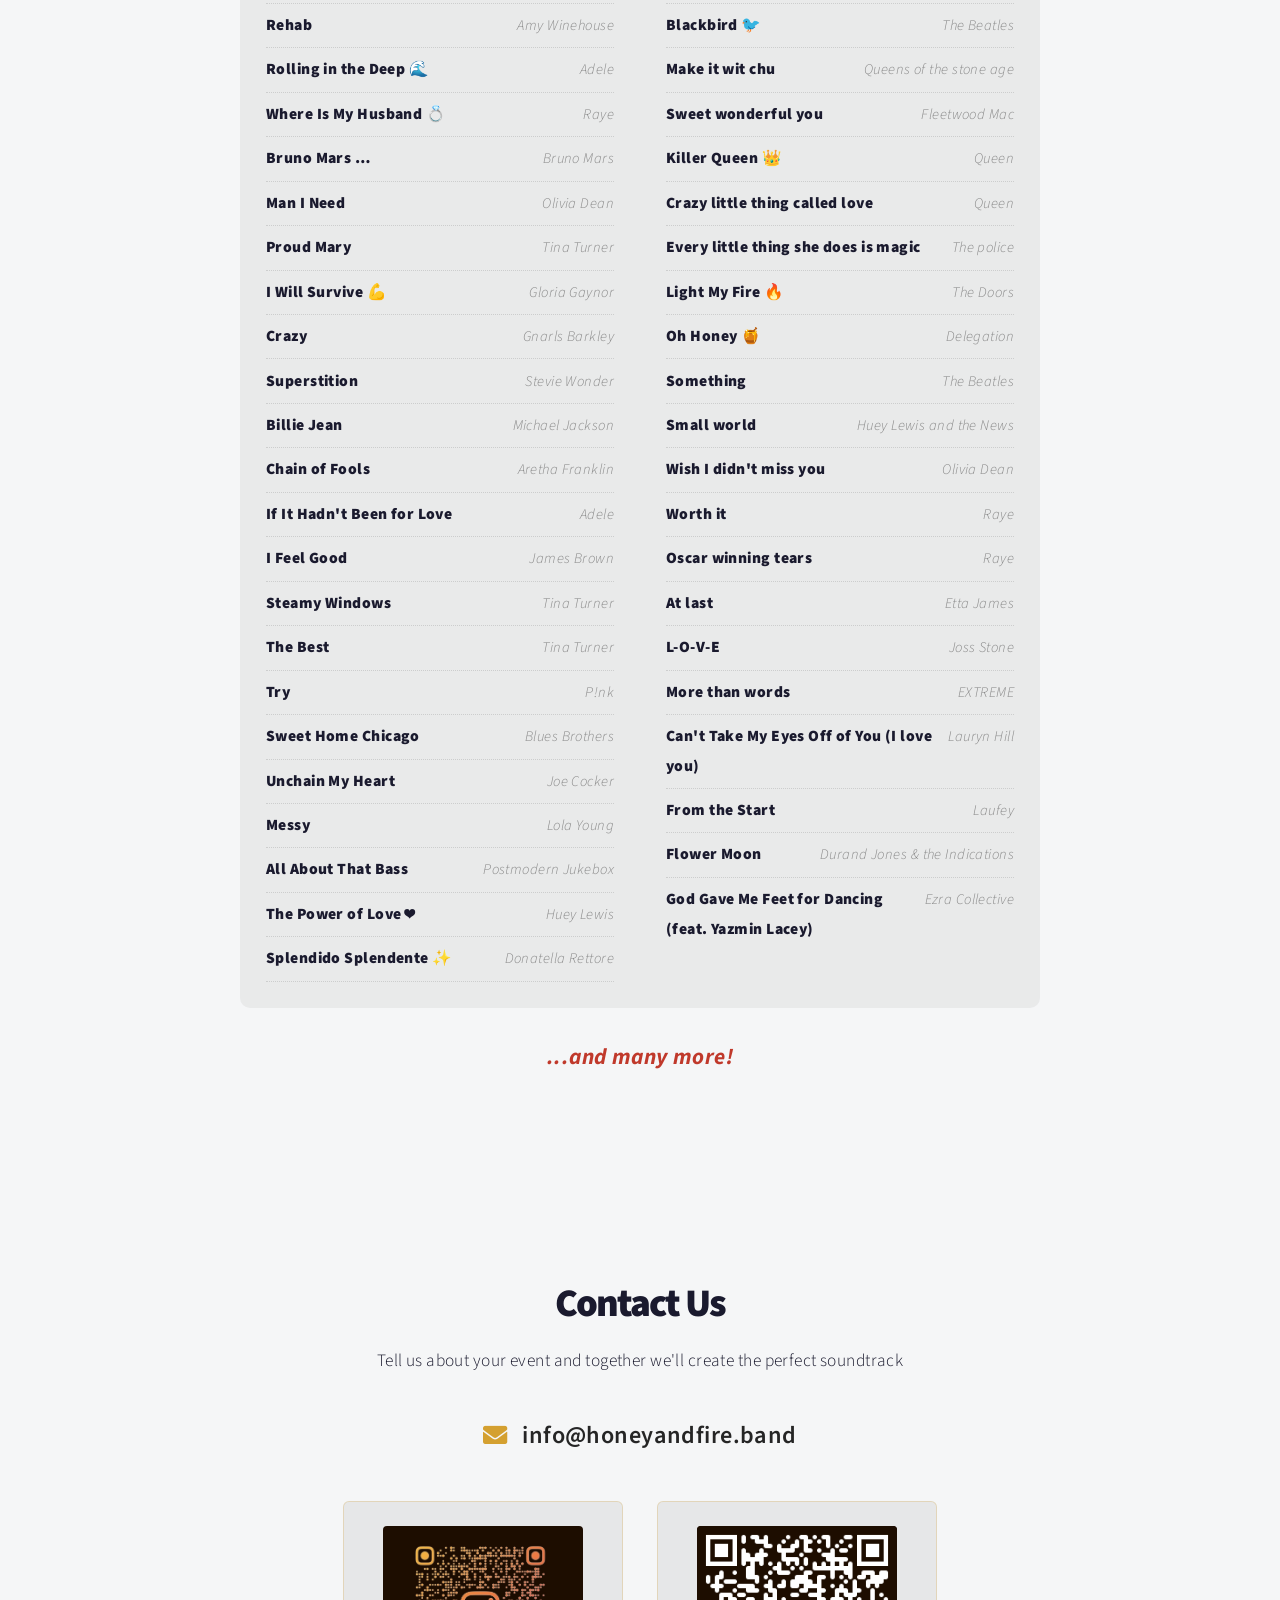
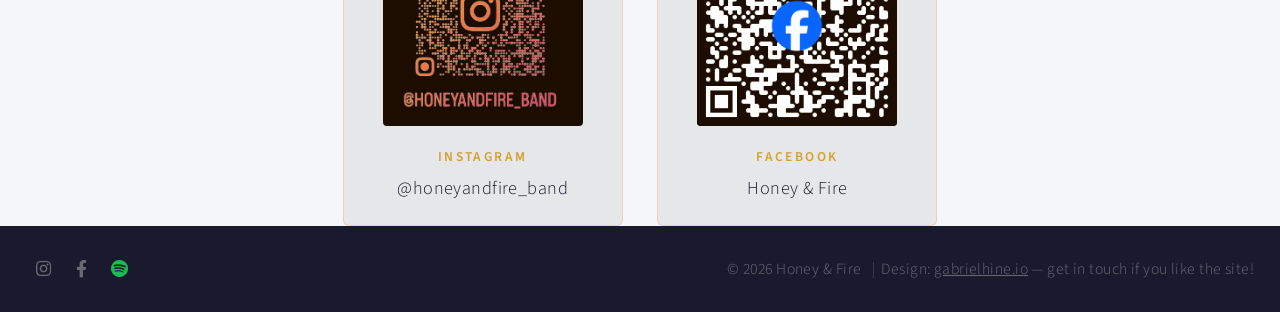
==== commit 2e9b0bb3: "Remove Valerio (bass) from member lists and Riff flyer Co-Authored-By: Claude Opus 4.8 (1M context) " ====
--- a/en/index.html
+++ b/en/index.html
@@ -20,9 +20,9 @@
 		<meta property="og:url" content="https://www.honeyandfire.band/en/" />
 		<meta property="og:image" content="https://www.honeyandfire.band/images/logo-dark.png" />
 		<meta name="twitter:card" content="summary_large_image" />
-		<link rel="stylesheet" href="../assets/css/main.css?v=9cae9d5" />
-		<link rel="stylesheet" href="../assets/css/custom.css?v=9cae9d5" />
-		<noscript><link rel="stylesheet" href="../assets/css/noscript.css?v=9cae9d5" /></noscript>
+		<link rel="stylesheet" href="../assets/css/main.css?v=e867fe0" />
+		<link rel="stylesheet" href="../assets/css/custom.css?v=e867fe0" />
+		<noscript><link rel="stylesheet" href="../assets/css/noscript.css?v=e867fe0" /></noscript>
 	</head>
 	<body class="is-preload">
 
@@ -112,7 +112,7 @@
 					<div class="members-grid">
 						<div class="member">
 							<div class="member-photo">
-								<img src="../images/members/honey.jpg?v=9cae9d5" alt="Honey" />
+								<img src="../images/members/honey.jpg?v=e867fe0" alt="Honey" />
 							</div>
 							<h3>Francesca</h3>
 							<p class="member-role">Honey</p>
@@ -120,7 +120,7 @@
 						</div>
 						<div class="member">
 							<div class="member-photo">
-								<img src="../images/members/fire.jpg?v=9cae9d5" alt="Fire" />
+								<img src="../images/members/fire.jpg?v=e867fe0" alt="Fire" />
 							</div>
 							<h3>Giorgia</h3>
 							<p class="member-role">Fire</p>
@@ -128,7 +128,7 @@
 						</div>
 						<div class="member">
 							<div class="member-photo">
-								<img src="../images/members/guitar.jpg?v=9cae9d5" alt="Chitarra" />
+								<img src="../images/members/guitar.jpg?v=e867fe0" alt="Chitarra" />
 							</div>
 							<h3>Patrizio</h3>
 							<p class="member-role">Guitar</p>
@@ -136,7 +136,7 @@
 						</div>
 						<div class="member">
 							<div class="member-photo">
-								<img src="../images/members/gabriele.jpg?v=9cae9d5" alt="Gabriele" />
+								<img src="../images/members/gabriele.jpg?v=e867fe0" alt="Gabriele" />
 							</div>
 							<h3>Gabriele</h3>
 							<p class="member-role">Keyboards</p>
@@ -144,15 +144,7 @@
 						</div>
 						<div class="member">
 							<div class="member-photo">
-								<img src="../images/members/valerio.jpg?v=9cae9d5" alt="Valerio" />
-							</div>
-							<h3>Valerio</h3>
-							<p class="member-role">Bass</p>
-							<p class="member-bio"></p>
-						</div>
-						<div class="member">
-							<div class="member-photo">
-								<img src="../images/members/gabriel.jpg?v=9cae9d5" alt="Gabriel" />
+								<img src="../images/members/gabriel.jpg?v=e867fe0" alt="Gabriel" />
 							</div>
 							<h3>Gabriel</h3>
 							<p class="member-role">Drums</p>
@@ -172,7 +164,7 @@
 					<div class="events-grid">
 						<a class="event-card" href="../locandina-260726.html">
 							<div class="event-card-img">
-								<img src="../images/locandina-260726-preview.jpg?v=9cae9d5" alt="Honey & Fire — Live al The Riff Live Music, 26 Luglio" loading="lazy" />
+								<img src="../images/locandina-260726-preview.jpg?v=e867fe0" alt="Honey & Fire — Live al The Riff Live Music, 26 Luglio" loading="lazy" />
 							</div>
 							<div class="event-card-info">
 								<span class="event-card-date">Sunday, July 26 &middot; 9:00 PM</span>
@@ -196,31 +188,31 @@
 					<!-- Gallery -->
 						<div class="gallery">
 							<article class="from-left">
-								<a href="../images/fulls/07.jpg?v=9cae9d5" class="image fit"><img src="../images/thumbs/07.jpg?v=9cae9d5" title="Honey live @ Cross Roads" alt="" /></a>
+								<a href="../images/fulls/07.jpg?v=e867fe0" class="image fit"><img src="../images/thumbs/07.jpg?v=e867fe0" title="Honey live @ Cross Roads" alt="" /></a>
 							</article>
 							<article class="from-right">
-								<a href="../images/fulls/02.jpg?v=9cae9d5" class="image fit"><img src="../images/thumbs/02.jpg?v=9cae9d5" title="Gabriele" alt="" /></a>
+								<a href="../images/fulls/02.jpg?v=e867fe0" class="image fit"><img src="../images/thumbs/02.jpg?v=e867fe0" title="Gabriele" alt="" /></a>
 							</article>
 							<article class="from-left">
-								<a href="../images/fulls/09.jpg?v=9cae9d5" class="image fit"><img src="../images/thumbs/09.jpg?v=9cae9d5" title="FIRE" alt="" /></a>
+								<a href="../images/fulls/09.jpg?v=e867fe0" class="image fit"><img src="../images/thumbs/09.jpg?v=e867fe0" title="FIRE" alt="" /></a>
 							</article>
 							<article class="from-right">
-								<a href="../images/fulls/10.jpg?v=9cae9d5" class="image fit"><img src="../images/thumbs/10.jpg?v=9cae9d5" title="FIRE" alt="" /></a>
+								<a href="../images/fulls/10.jpg?v=e867fe0" class="image fit"><img src="../images/thumbs/10.jpg?v=e867fe0" title="FIRE" alt="" /></a>
 							</article>
 							<article class="from-left">
-								<a href="../images/fulls/11.jpg?v=9cae9d5" class="image fit"><img src="../images/thumbs/11.jpg?v=9cae9d5" title="Patrizio" alt="" /></a>
+								<a href="../images/fulls/11.jpg?v=e867fe0" class="image fit"><img src="../images/thumbs/11.jpg?v=e867fe0" title="Patrizio" alt="" /></a>
 							</article>
 							<article class="from-right">
-								<a href="../images/fulls/12.jpg?v=9cae9d5" class="image fit"><img src="../images/thumbs/12.jpg?v=9cae9d5" title="Gabriel live @ Stazione Birra" alt="" /></a>
+								<a href="../images/fulls/12.jpg?v=e867fe0" class="image fit"><img src="../images/thumbs/12.jpg?v=e867fe0" title="Gabriel live @ Stazione Birra" alt="" /></a>
 							</article>
 							<article class="from-right">
-								<a href="../images/fulls/01.jpg?v=9cae9d5" class="image fit"><img src="../images/thumbs/01.jpg?v=9cae9d5" title="Valerio" alt="" /></a>
+								<a href="../images/fulls/01.jpg?v=e867fe0" class="image fit"><img src="../images/thumbs/01.jpg?v=e867fe0" title="Valerio" alt="" /></a>
 							</article>
 							<article class="from-left">
-								<a href="../images/fulls/08.jpg?v=9cae9d5" class="image fit"><img src="../images/thumbs/08.jpg?v=9cae9d5" title="Honey live @ Cross Roads" alt="" /></a>
+								<a href="../images/fulls/08.jpg?v=e867fe0" class="image fit"><img src="../images/thumbs/08.jpg?v=e867fe0" title="Honey live @ Cross Roads" alt="" /></a>
 							</article>
 							<article class="from-right">
-								<a href="../images/fulls/13.jpg?v=9cae9d5" class="image fit"><img src="../images/thumbs/13.jpg?v=9cae9d5" title="Gabriel live @ Clown Pub" alt="" /></a>
+								<a href="../images/fulls/13.jpg?v=e867fe0" class="image fit"><img src="../images/thumbs/13.jpg?v=e867fe0" title="Gabriel live @ Clown Pub" alt="" /></a>
 							</article>
 							</div>
 
@@ -268,7 +260,7 @@
 
 					<div class="spotify-embed">
 						<iframe
-							src="https://open.spotify.com/embed/playlist/1d2b5RRSwsRkZaJKnYpurO?utm_source=generator&theme=0"
+							src="https://open.spotify.com/embed/playlist/1d2b5RRSwsRkZaJKnYpurO?utm_source=generator&theme=0&refresh=20260527"
 							width="100%"
 							height="352"
 							frameborder="0"
@@ -644,12 +636,12 @@
 					</div>
 					<div class="contact-grid">
 						<a class="contact-card" href="https://www.instagram.com/honeyandfire_band" target="_blank" rel="noopener">
-							<img class="contact-qr" src="../images/qr-instagram.jpg?v=9cae9d5" alt="Instagram QR — @honeyandfire_band" />
+							<img class="contact-qr" src="../images/qr-instagram.jpg?v=e867fe0" alt="Instagram QR — @honeyandfire_band" />
 							<div class="contact-label">Instagram</div>
 							<div class="contact-value">@honeyandfire_band</div>
 						</a>
 						<a class="contact-card" href="https://www.facebook.com/share/1Ax3o1t19K/?mibextid=wwXIfr" target="_blank" rel="noopener">
-							<img class="contact-qr" src="../images/qr-facebook.png?v=9cae9d5" alt="Facebook QR — Honey & Fire" />
+							<img class="contact-qr" src="../images/qr-facebook.png?v=e867fe0" alt="Facebook QR — Honey & Fire" />
 							<div class="contact-label">Facebook</div>
 							<div class="contact-value">Honey &amp; Fire</div>
 						</a>
@@ -672,15 +664,15 @@
 			</footer>
 
 		<!-- Scripts -->
-			<script src="../assets/js/jquery.min.js?v=9cae9d5"></script>
-			<script src="../assets/js/jquery.poptrox.min.js?v=9cae9d5"></script>
-			<script src="../assets/js/jquery.scrolly.min.js?v=9cae9d5"></script>
-			<script src="../assets/js/jquery.scrollex.min.js?v=9cae9d5"></script>
-			<script src="../assets/js/browser.min.js?v=9cae9d5"></script>
-			<script src="../assets/js/breakpoints.min.js?v=9cae9d5"></script>
-			<script src="../assets/js/util.js?v=9cae9d5"></script>
-			<script src="../assets/js/main.js?v=9cae9d5"></script>
-			<script src="../assets/js/custom.js?v=9cae9d5"></script>
+			<script src="../assets/js/jquery.min.js?v=e867fe0"></script>
+			<script src="../assets/js/jquery.poptrox.min.js?v=e867fe0"></script>
+			<script src="../assets/js/jquery.scrolly.min.js?v=e867fe0"></script>
+			<script src="../assets/js/jquery.scrollex.min.js?v=e867fe0"></script>
+			<script src="../assets/js/browser.min.js?v=e867fe0"></script>
+			<script src="../assets/js/breakpoints.min.js?v=e867fe0"></script>
+			<script src="../assets/js/util.js?v=e867fe0"></script>
+			<script src="../assets/js/main.js?v=e867fe0"></script>
+			<script src="../assets/js/custom.js?v=e867fe0"></script>
 
 			<script>
 				// Network-first for HTML so returning visitors aren't stuck on a
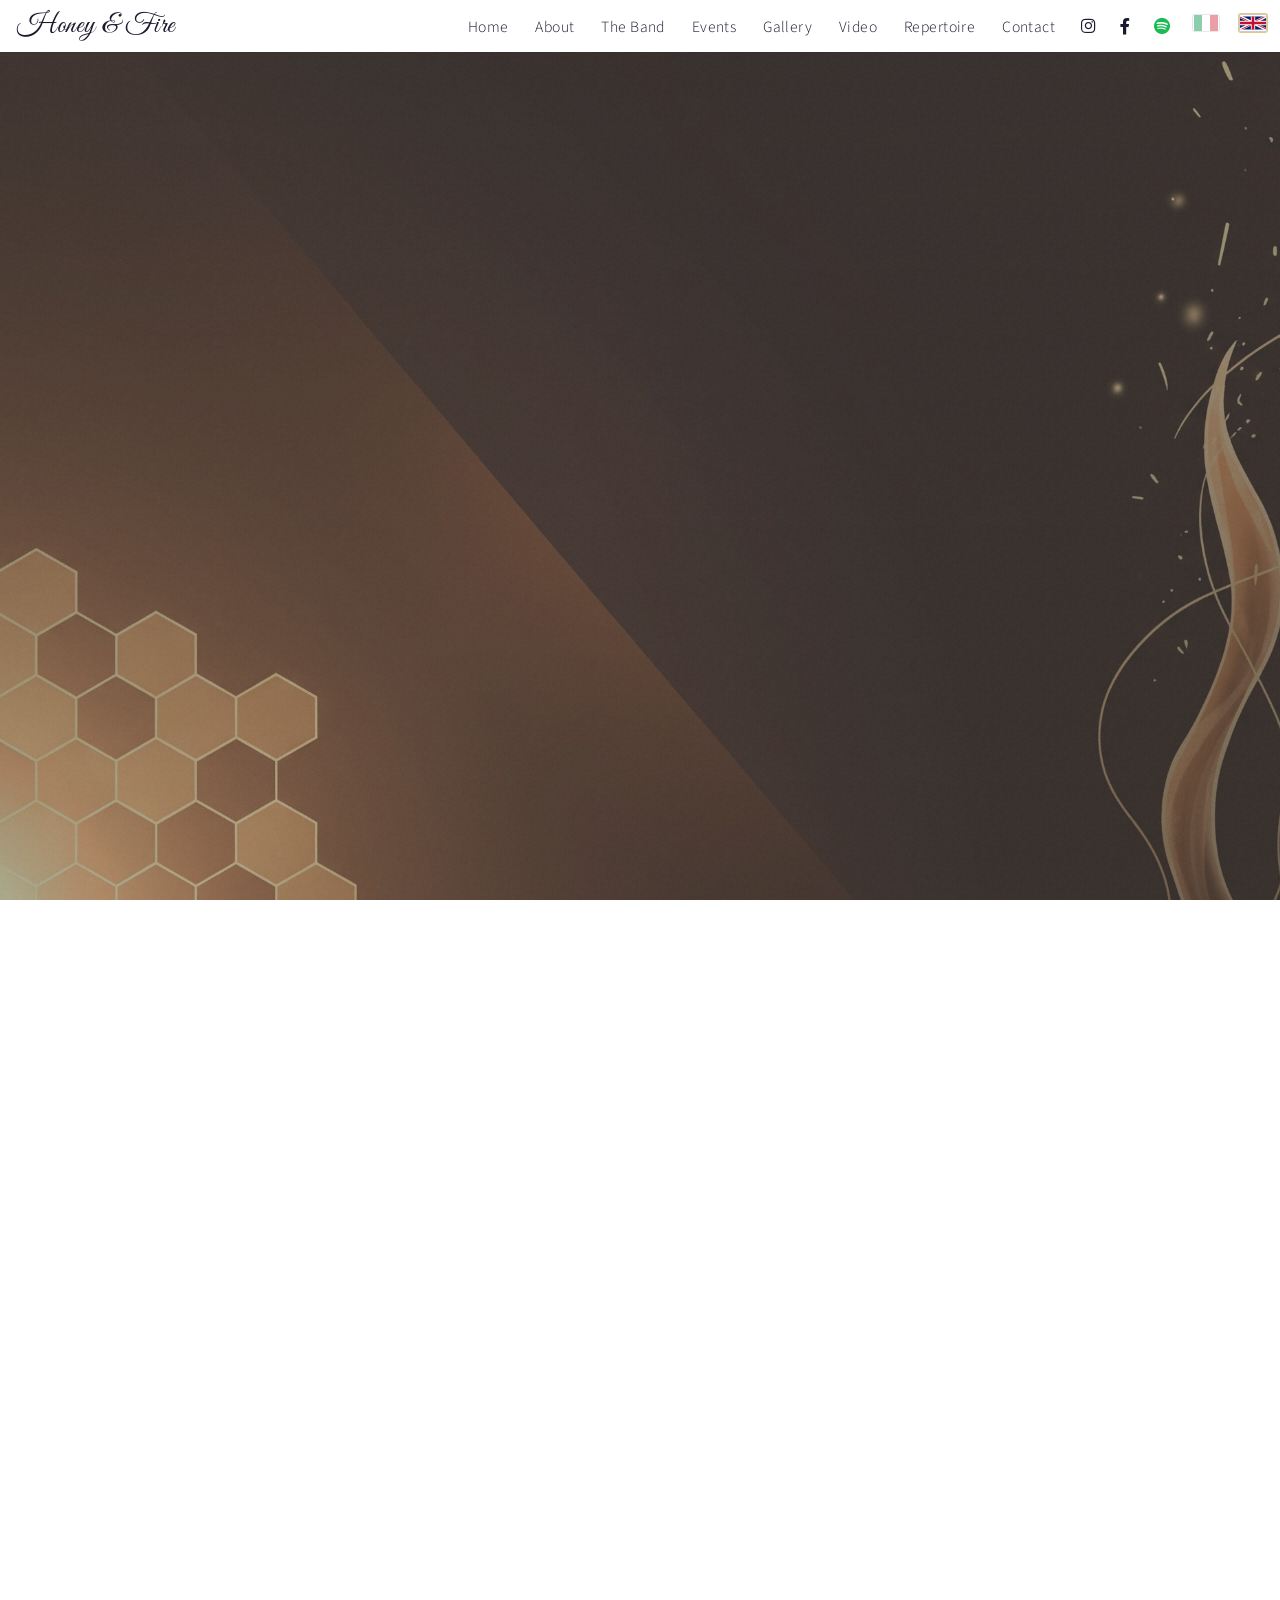
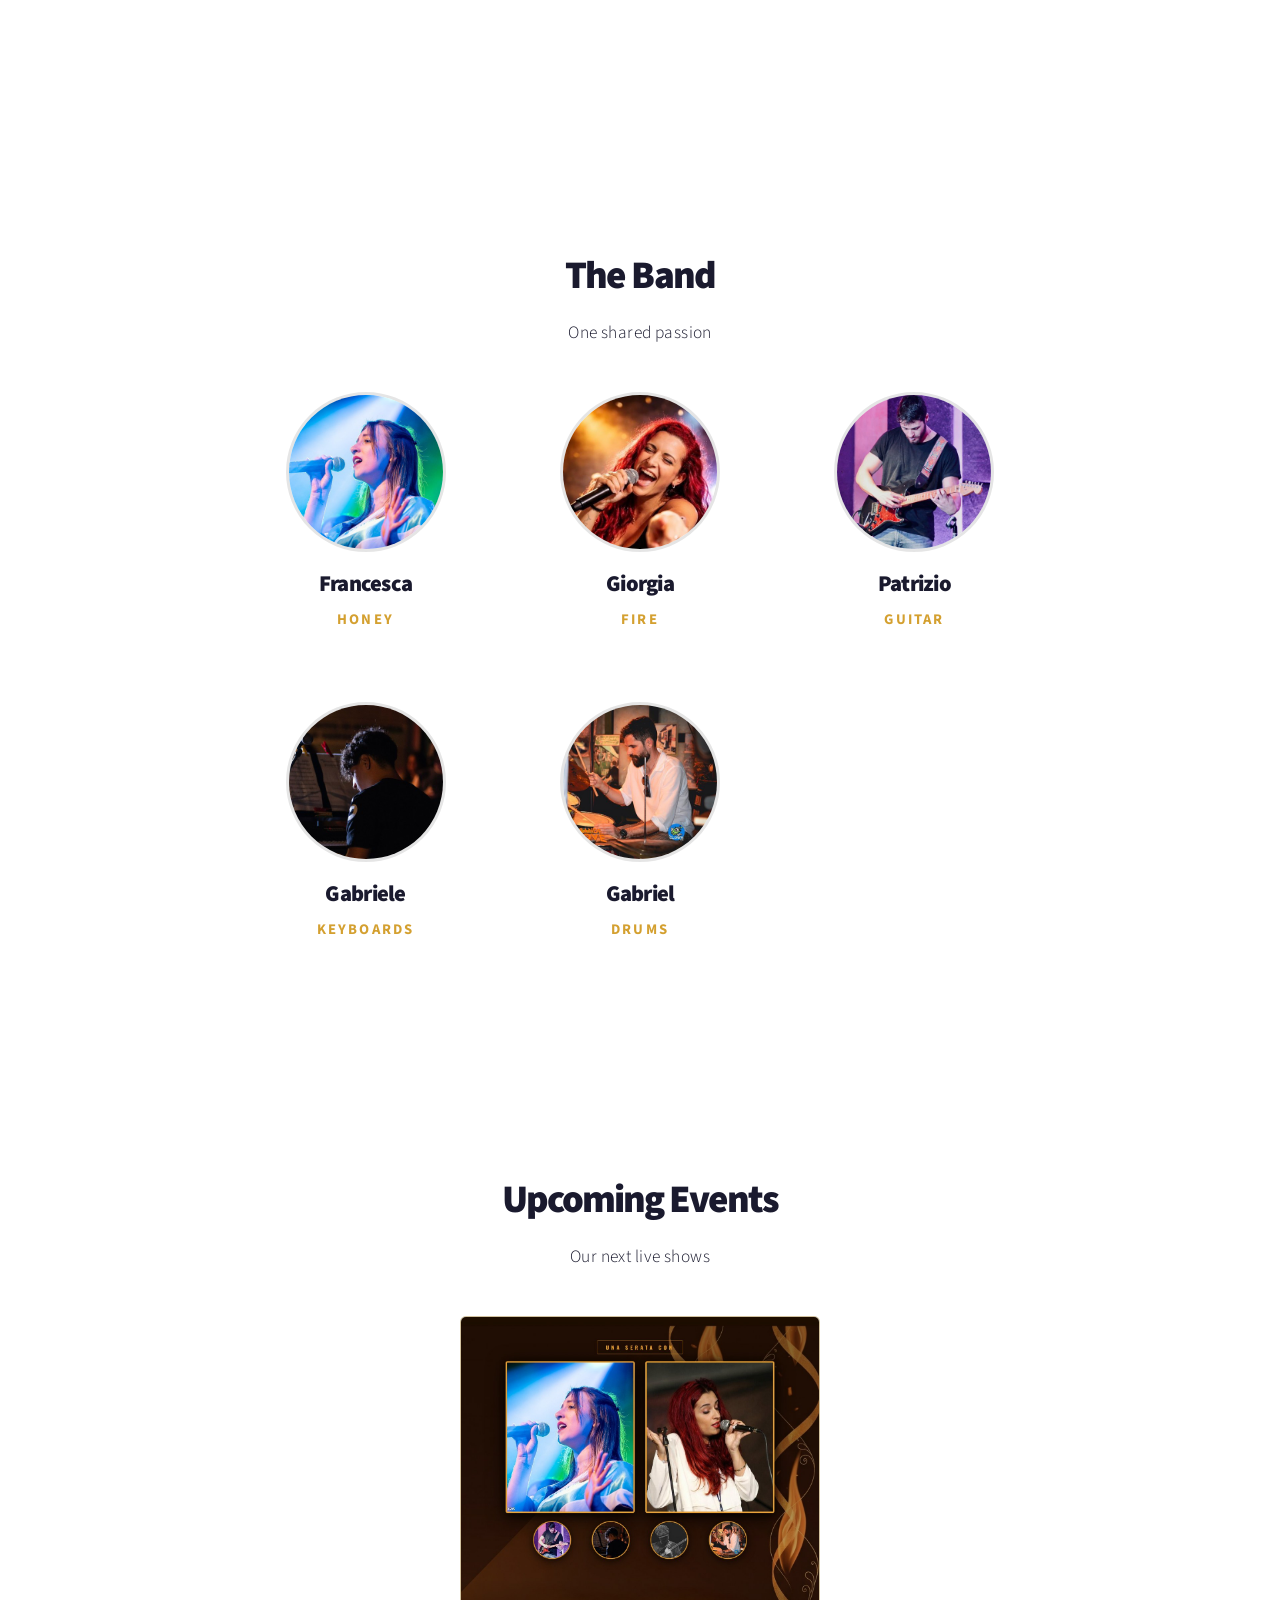
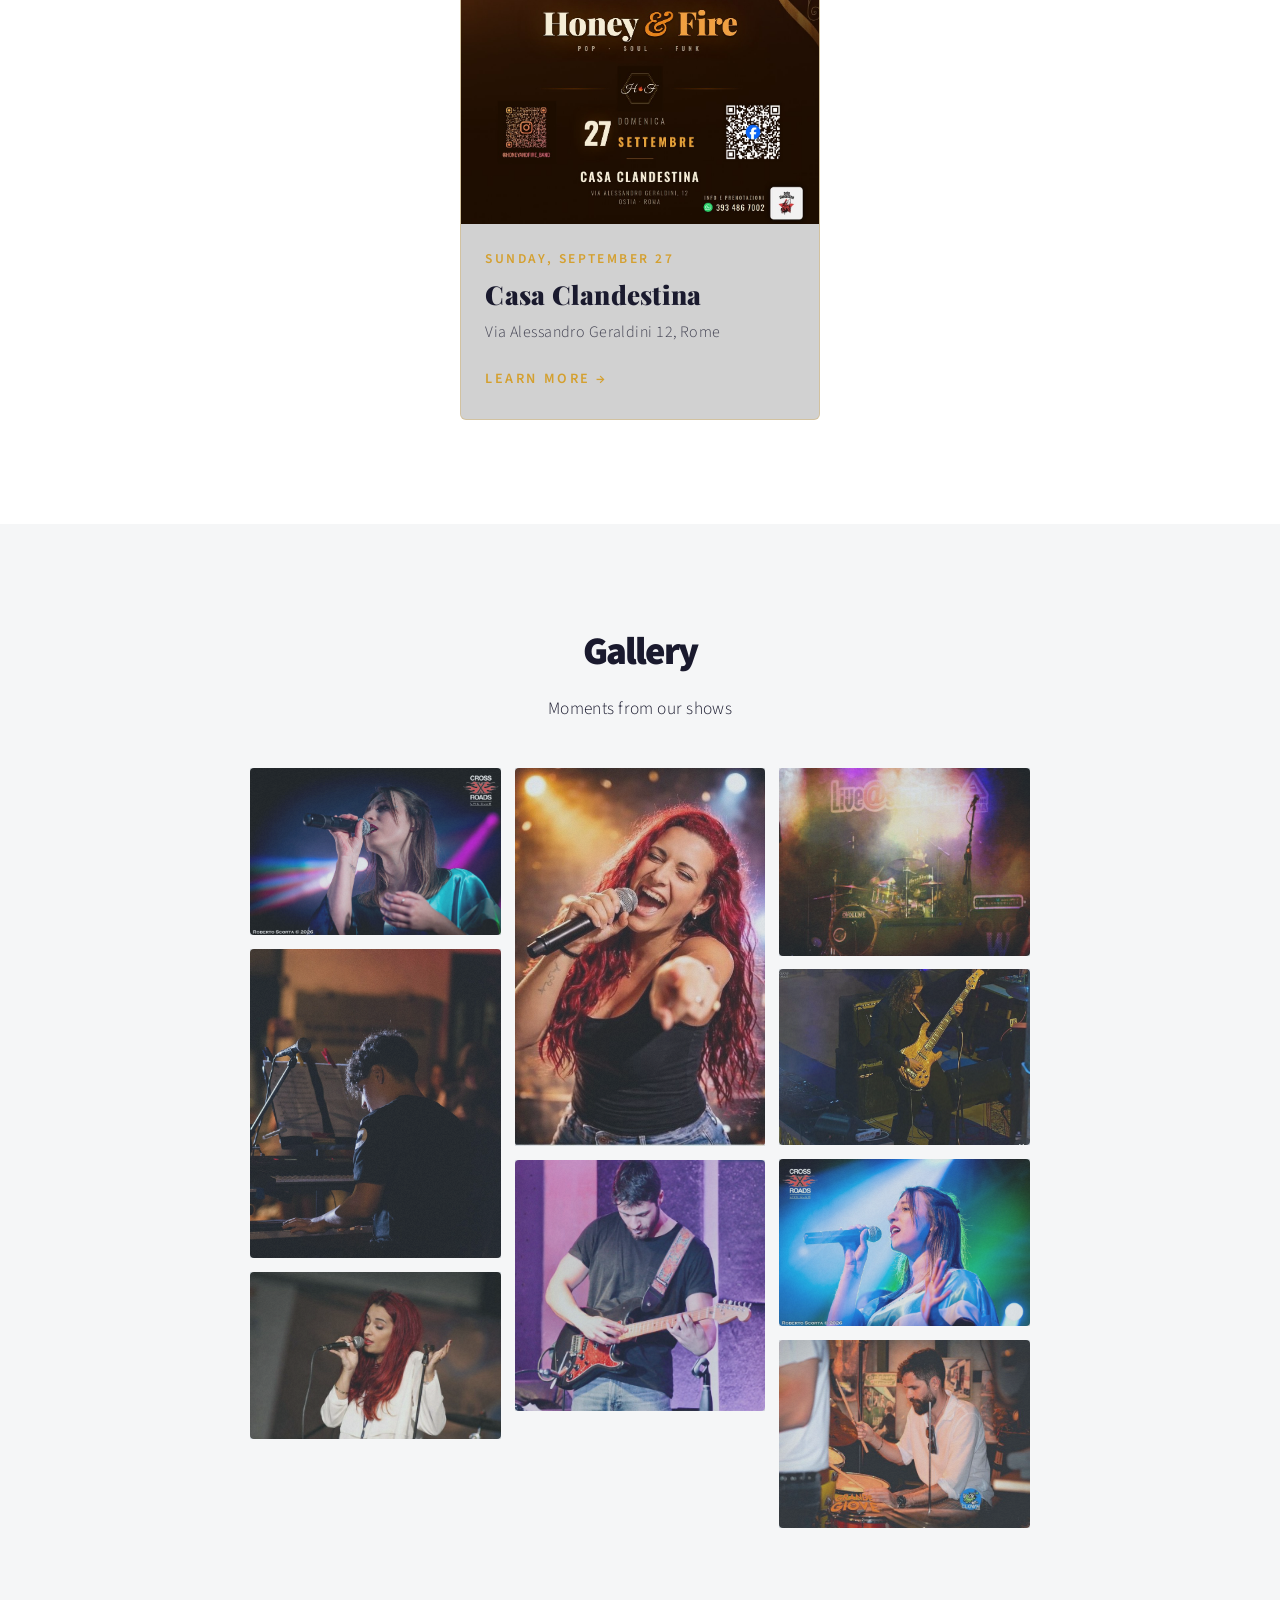
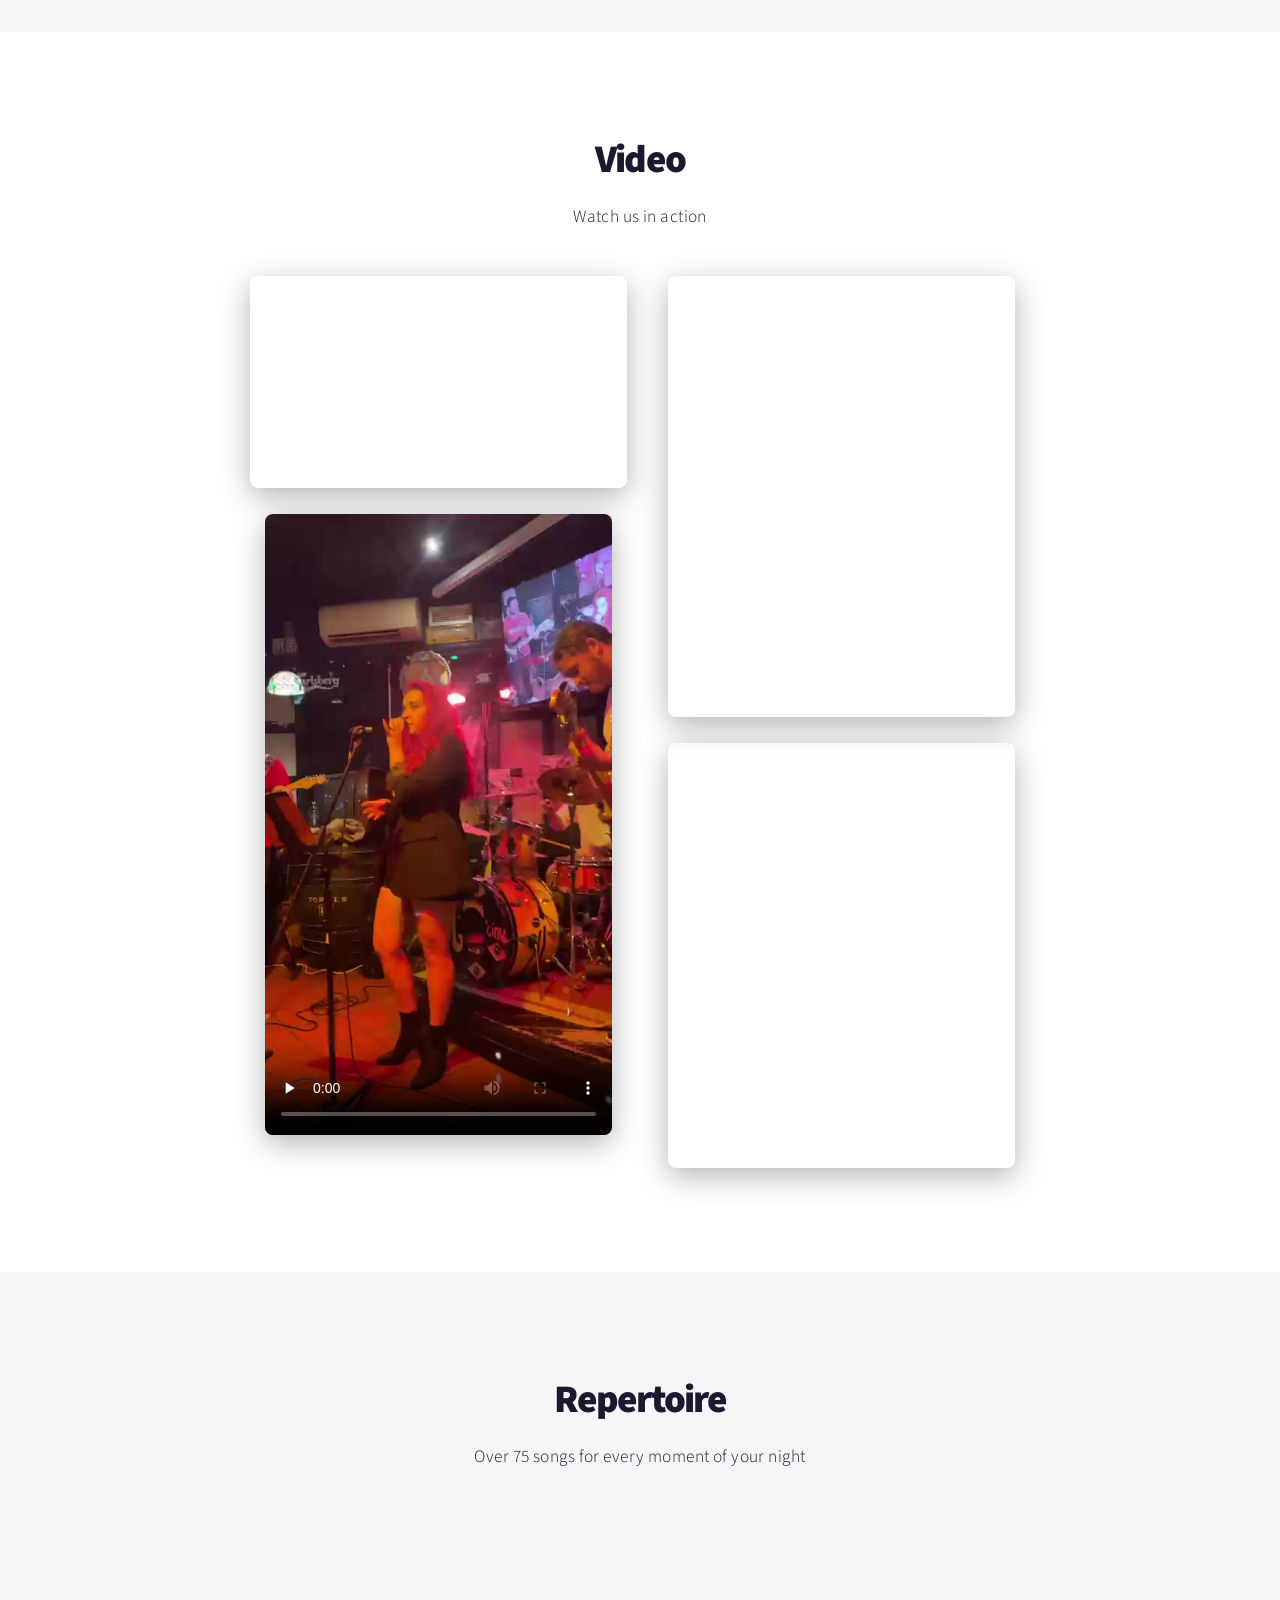
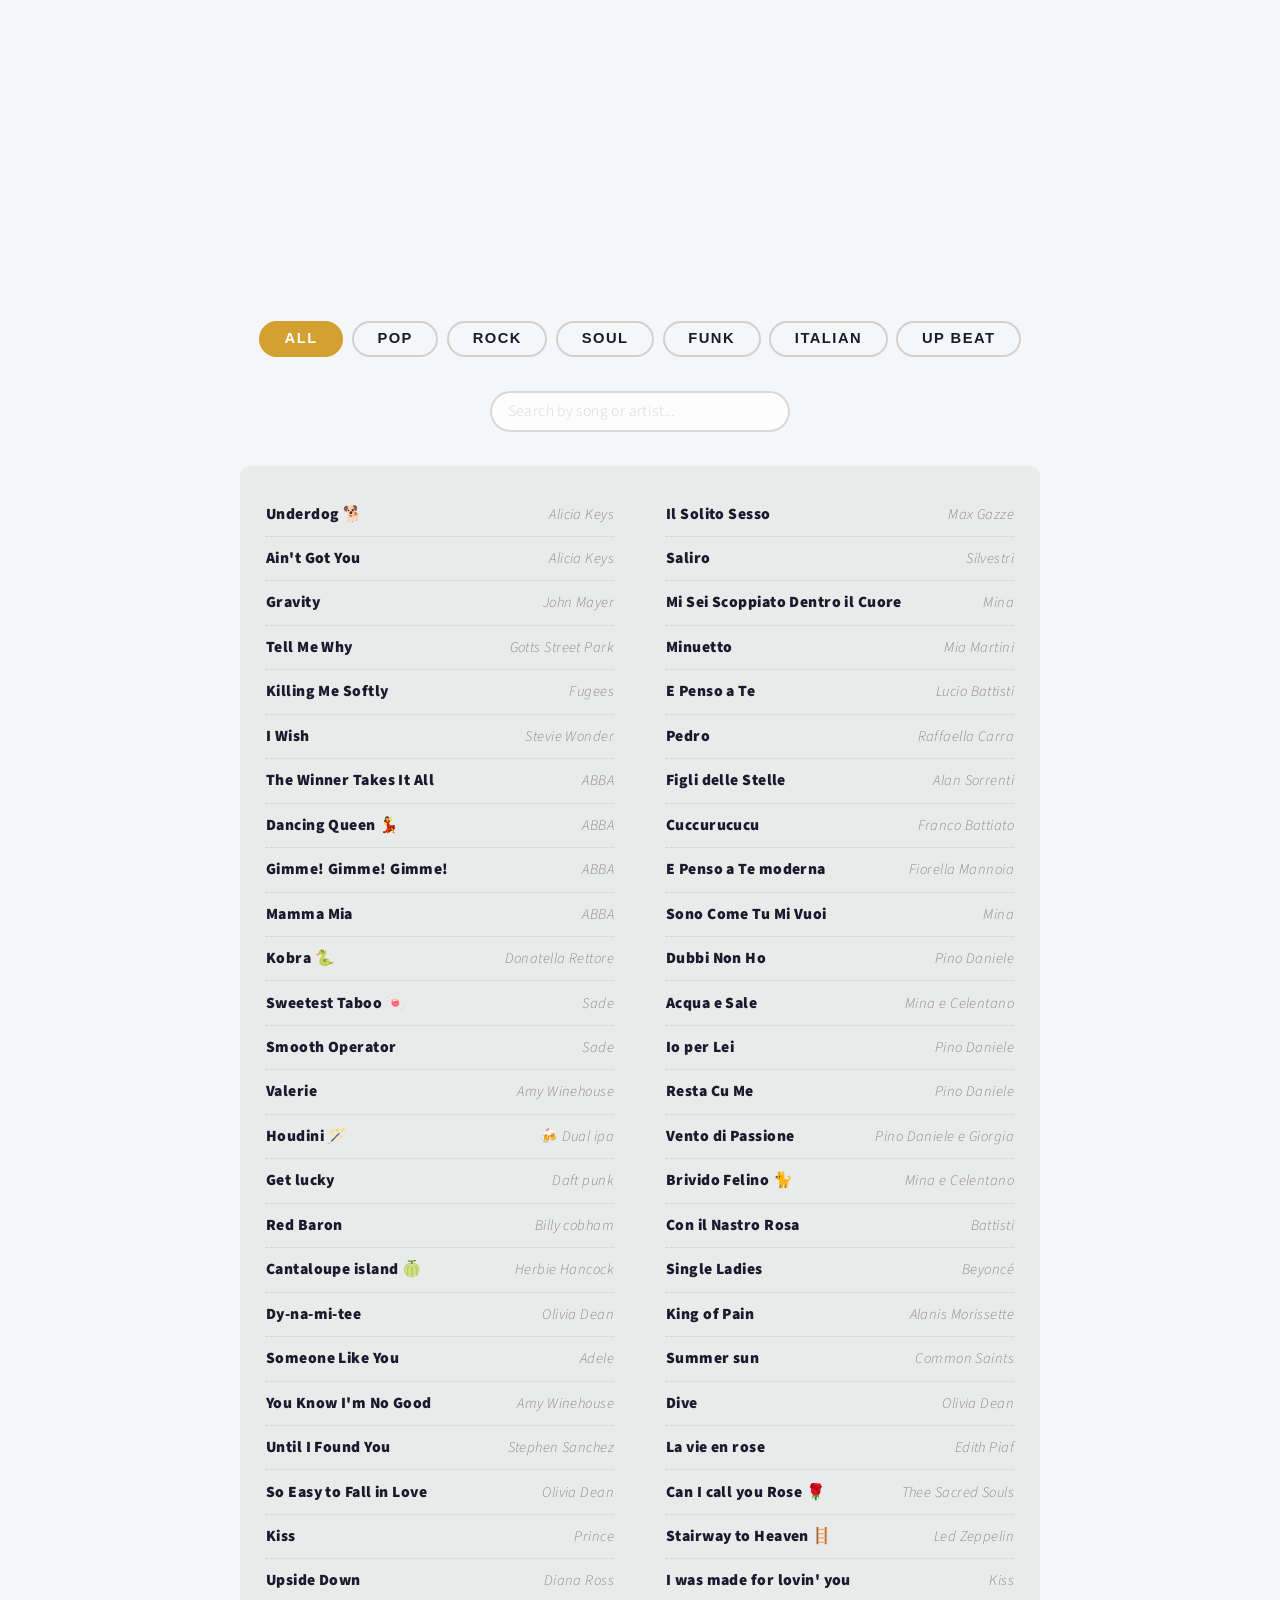
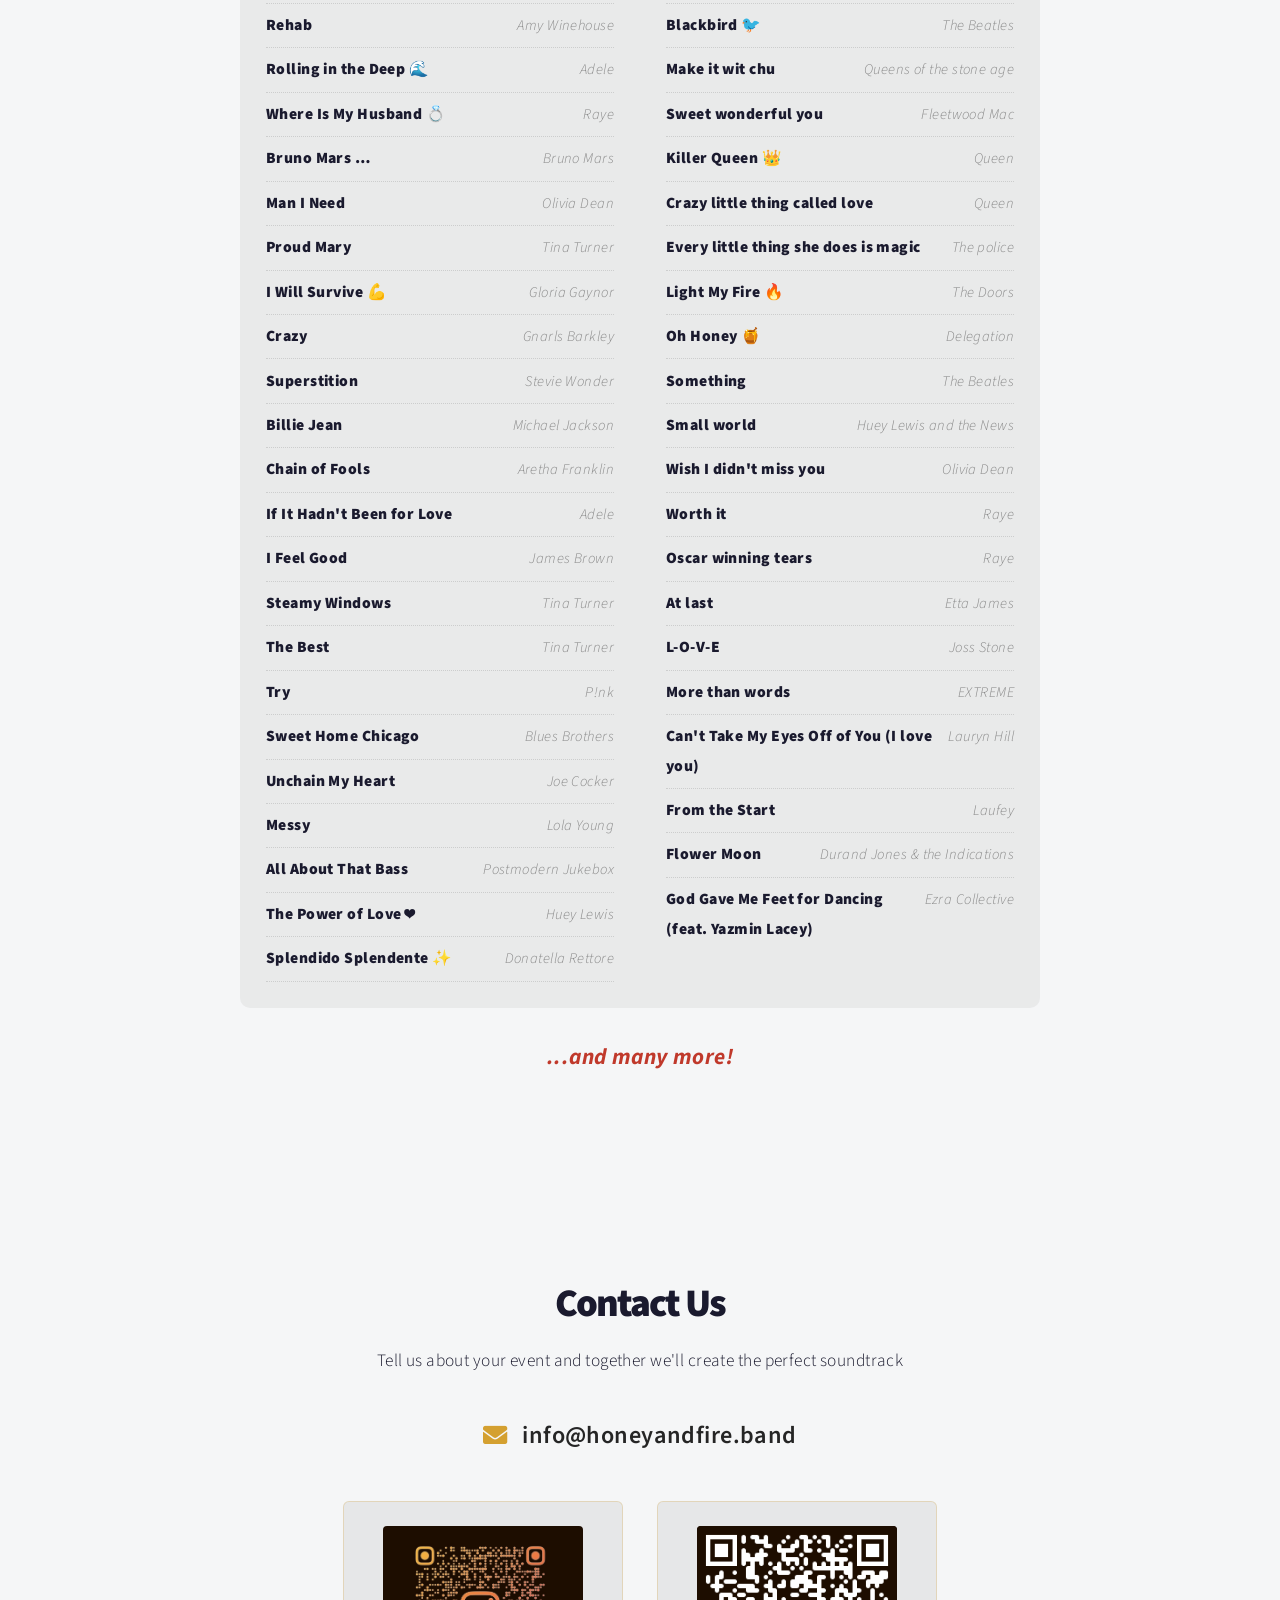
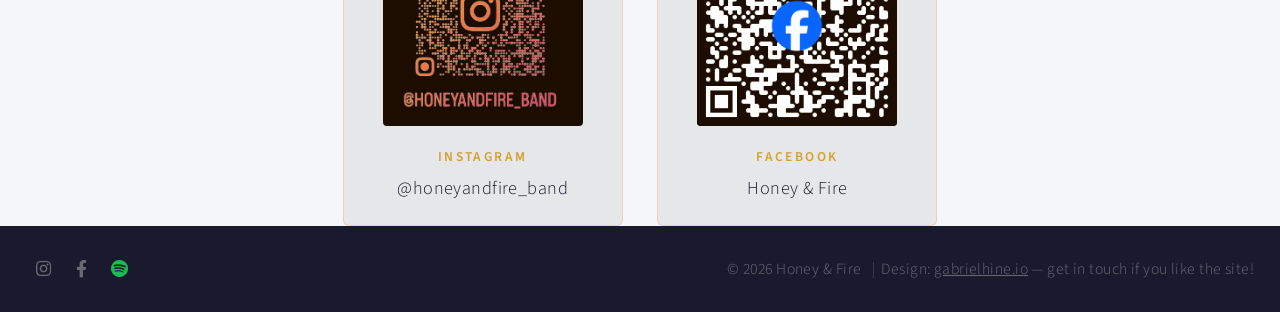
==== commit e7667899: "Add Casa Clandestina locandina (27/09) and put it on the site New event on 27 September at Casa Clan" ====
--- a/en/index.html
+++ b/en/index.html
@@ -20,9 +20,9 @@
 		<meta property="og:url" content="https://www.honeyandfire.band/en/" />
 		<meta property="og:image" content="https://www.honeyandfire.band/images/logo-dark.png" />
 		<meta name="twitter:card" content="summary_large_image" />
-		<link rel="stylesheet" href="../assets/css/main.css?v=e867fe0" />
-		<link rel="stylesheet" href="../assets/css/custom.css?v=e867fe0" />
-		<noscript><link rel="stylesheet" href="../assets/css/noscript.css?v=e867fe0" /></noscript>
+		<link rel="stylesheet" href="../assets/css/main.css?v=cf144c2" />
+		<link rel="stylesheet" href="../assets/css/custom.css?v=cf144c2" />
+		<noscript><link rel="stylesheet" href="../assets/css/noscript.css?v=cf144c2" /></noscript>
 	</head>
 	<body class="is-preload">
 
@@ -112,7 +112,7 @@
 					<div class="members-grid">
 						<div class="member">
 							<div class="member-photo">
-								<img src="../images/members/honey.jpg?v=e867fe0" alt="Honey" />
+								<img src="../images/members/honey.jpg?v=cf144c2" alt="Honey" />
 							</div>
 							<h3>Francesca</h3>
 							<p class="member-role">Honey</p>
@@ -120,7 +120,7 @@
 						</div>
 						<div class="member">
 							<div class="member-photo">
-								<img src="../images/members/fire.jpg?v=e867fe0" alt="Fire" />
+								<img src="../images/members/fire.jpg?v=cf144c2" alt="Fire" />
 							</div>
 							<h3>Giorgia</h3>
 							<p class="member-role">Fire</p>
@@ -128,7 +128,7 @@
 						</div>
 						<div class="member">
 							<div class="member-photo">
-								<img src="../images/members/guitar.jpg?v=e867fe0" alt="Chitarra" />
+								<img src="../images/members/guitar.jpg?v=cf144c2" alt="Chitarra" />
 							</div>
 							<h3>Patrizio</h3>
 							<p class="member-role">Guitar</p>
@@ -136,7 +136,7 @@
 						</div>
 						<div class="member">
 							<div class="member-photo">
-								<img src="../images/members/gabriele.jpg?v=e867fe0" alt="Gabriele" />
+								<img src="../images/members/gabriele.jpg?v=cf144c2" alt="Gabriele" />
 							</div>
 							<h3>Gabriele</h3>
 							<p class="member-role">Keyboards</p>
@@ -144,7 +144,7 @@
 						</div>
 						<div class="member">
 							<div class="member-photo">
-								<img src="../images/members/gabriel.jpg?v=e867fe0" alt="Gabriel" />
+								<img src="../images/members/gabriel.jpg?v=cf144c2" alt="Gabriel" />
 							</div>
 							<h3>Gabriel</h3>
 							<p class="member-role">Drums</p>
@@ -162,14 +162,14 @@
 						<p>Our next live shows</p>
 					</header>
 					<div class="events-grid">
-						<a class="event-card" href="../locandina-260726.html">
+						<a class="event-card" href="../locandina-260927.html">
 							<div class="event-card-img">
-								<img src="../images/locandina-260726-preview.jpg?v=e867fe0" alt="Honey & Fire — Live al The Riff Live Music, 26 Luglio" loading="lazy" />
+								<img src="../images/locandina-260927-preview.jpg?v=cf144c2" alt="Honey & Fire — Live a Casa Clandestina, 27 Settembre" loading="lazy" />
 							</div>
 							<div class="event-card-info">
-								<span class="event-card-date">Sunday, July 26 &middot; 9:00 PM</span>
-								<h3>The Riff Live Music</h3>
-								<p class="event-card-meta">Via Portuense, 1453/B, Rome</p>
+								<span class="event-card-date">Sunday, September 27</span>
+								<h3>Casa Clandestina</h3>
+								<p class="event-card-meta">Via Alessandro Geraldini 12, Rome</p>
 								<span class="event-card-cta">Learn more &rarr;</span>
 							</div>
 						</a>
@@ -188,31 +188,31 @@
 					<!-- Gallery -->
 						<div class="gallery">
 							<article class="from-left">
-								<a href="../images/fulls/07.jpg?v=e867fe0" class="image fit"><img src="../images/thumbs/07.jpg?v=e867fe0" title="Honey live @ Cross Roads" alt="" /></a>
+								<a href="../images/fulls/07.jpg?v=cf144c2" class="image fit"><img src="../images/thumbs/07.jpg?v=cf144c2" title="Honey live @ Cross Roads" alt="" /></a>
 							</article>
 							<article class="from-right">
-								<a href="../images/fulls/02.jpg?v=e867fe0" class="image fit"><img src="../images/thumbs/02.jpg?v=e867fe0" title="Gabriele" alt="" /></a>
+								<a href="../images/fulls/02.jpg?v=cf144c2" class="image fit"><img src="../images/thumbs/02.jpg?v=cf144c2" title="Gabriele" alt="" /></a>
 							</article>
 							<article class="from-left">
-								<a href="../images/fulls/09.jpg?v=e867fe0" class="image fit"><img src="../images/thumbs/09.jpg?v=e867fe0" title="FIRE" alt="" /></a>
+								<a href="../images/fulls/09.jpg?v=cf144c2" class="image fit"><img src="../images/thumbs/09.jpg?v=cf144c2" title="FIRE" alt="" /></a>
 							</article>
 							<article class="from-right">
-								<a href="../images/fulls/10.jpg?v=e867fe0" class="image fit"><img src="../images/thumbs/10.jpg?v=e867fe0" title="FIRE" alt="" /></a>
+								<a href="../images/fulls/10.jpg?v=cf144c2" class="image fit"><img src="../images/thumbs/10.jpg?v=cf144c2" title="FIRE" alt="" /></a>
 							</article>
 							<article class="from-left">
-								<a href="../images/fulls/11.jpg?v=e867fe0" class="image fit"><img src="../images/thumbs/11.jpg?v=e867fe0" title="Patrizio" alt="" /></a>
+								<a href="../images/fulls/11.jpg?v=cf144c2" class="image fit"><img src="../images/thumbs/11.jpg?v=cf144c2" title="Patrizio" alt="" /></a>
 							</article>
 							<article class="from-right">
-								<a href="../images/fulls/12.jpg?v=e867fe0" class="image fit"><img src="../images/thumbs/12.jpg?v=e867fe0" title="Gabriel live @ Stazione Birra" alt="" /></a>
+								<a href="../images/fulls/12.jpg?v=cf144c2" class="image fit"><img src="../images/thumbs/12.jpg?v=cf144c2" title="Gabriel live @ Stazione Birra" alt="" /></a>
 							</article>
 							<article class="from-right">
-								<a href="../images/fulls/01.jpg?v=e867fe0" class="image fit"><img src="../images/thumbs/01.jpg?v=e867fe0" title="Valerio" alt="" /></a>
+								<a href="../images/fulls/01.jpg?v=cf144c2" class="image fit"><img src="../images/thumbs/01.jpg?v=cf144c2" title="Valerio" alt="" /></a>
 							</article>
 							<article class="from-left">
-								<a href="../images/fulls/08.jpg?v=e867fe0" class="image fit"><img src="../images/thumbs/08.jpg?v=e867fe0" title="Honey live @ Cross Roads" alt="" /></a>
+								<a href="../images/fulls/08.jpg?v=cf144c2" class="image fit"><img src="../images/thumbs/08.jpg?v=cf144c2" title="Honey live @ Cross Roads" alt="" /></a>
 							</article>
 							<article class="from-right">
-								<a href="../images/fulls/13.jpg?v=e867fe0" class="image fit"><img src="../images/thumbs/13.jpg?v=e867fe0" title="Gabriel live @ Clown Pub" alt="" /></a>
+								<a href="../images/fulls/13.jpg?v=cf144c2" class="image fit"><img src="../images/thumbs/13.jpg?v=cf144c2" title="Gabriel live @ Clown Pub" alt="" /></a>
 							</article>
 							</div>
 
@@ -636,12 +636,12 @@
 					</div>
 					<div class="contact-grid">
 						<a class="contact-card" href="https://www.instagram.com/honeyandfire_band" target="_blank" rel="noopener">
-							<img class="contact-qr" src="../images/qr-instagram.jpg?v=e867fe0" alt="Instagram QR — @honeyandfire_band" />
+							<img class="contact-qr" src="../images/qr-instagram.jpg?v=cf144c2" alt="Instagram QR — @honeyandfire_band" />
 							<div class="contact-label">Instagram</div>
 							<div class="contact-value">@honeyandfire_band</div>
 						</a>
 						<a class="contact-card" href="https://www.facebook.com/share/1Ax3o1t19K/?mibextid=wwXIfr" target="_blank" rel="noopener">
-							<img class="contact-qr" src="../images/qr-facebook.png?v=e867fe0" alt="Facebook QR — Honey & Fire" />
+							<img class="contact-qr" src="../images/qr-facebook.png?v=cf144c2" alt="Facebook QR — Honey & Fire" />
 							<div class="contact-label">Facebook</div>
 							<div class="contact-value">Honey &amp; Fire</div>
 						</a>
@@ -664,15 +664,15 @@
 			</footer>
 
 		<!-- Scripts -->
-			<script src="../assets/js/jquery.min.js?v=e867fe0"></script>
-			<script src="../assets/js/jquery.poptrox.min.js?v=e867fe0"></script>
-			<script src="../assets/js/jquery.scrolly.min.js?v=e867fe0"></script>
-			<script src="../assets/js/jquery.scrollex.min.js?v=e867fe0"></script>
-			<script src="../assets/js/browser.min.js?v=e867fe0"></script>
-			<script src="../assets/js/breakpoints.min.js?v=e867fe0"></script>
-			<script src="../assets/js/util.js?v=e867fe0"></script>
-			<script src="../assets/js/main.js?v=e867fe0"></script>
-			<script src="../assets/js/custom.js?v=e867fe0"></script>
+			<script src="../assets/js/jquery.min.js?v=cf144c2"></script>
+			<script src="../assets/js/jquery.poptrox.min.js?v=cf144c2"></script>
+			<script src="../assets/js/jquery.scrolly.min.js?v=cf144c2"></script>
+			<script src="../assets/js/jquery.scrollex.min.js?v=cf144c2"></script>
+			<script src="../assets/js/browser.min.js?v=cf144c2"></script>
+			<script src="../assets/js/breakpoints.min.js?v=cf144c2"></script>
+			<script src="../assets/js/util.js?v=cf144c2"></script>
+			<script src="../assets/js/main.js?v=cf144c2"></script>
+			<script src="../assets/js/custom.js?v=cf144c2"></script>
 
 			<script>
 				// Network-first for HTML so returning visitors aren't stuck on a
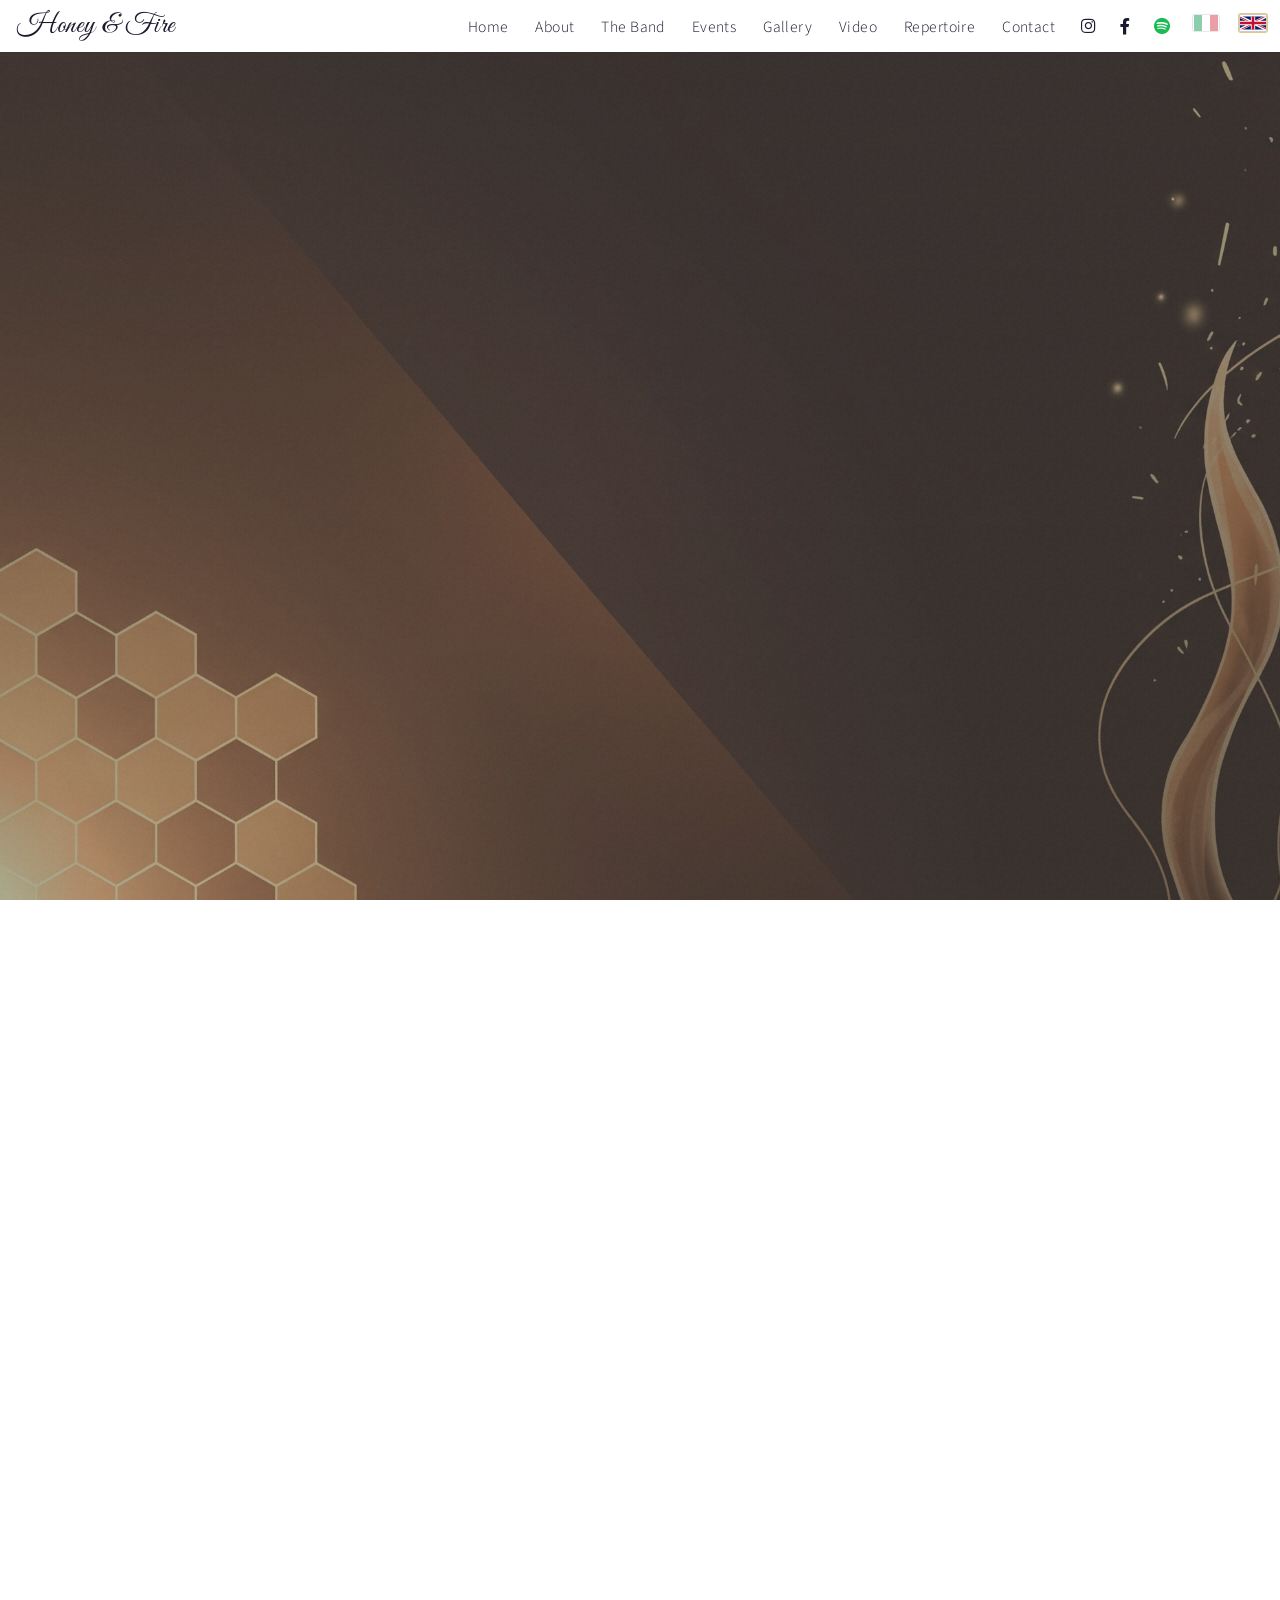
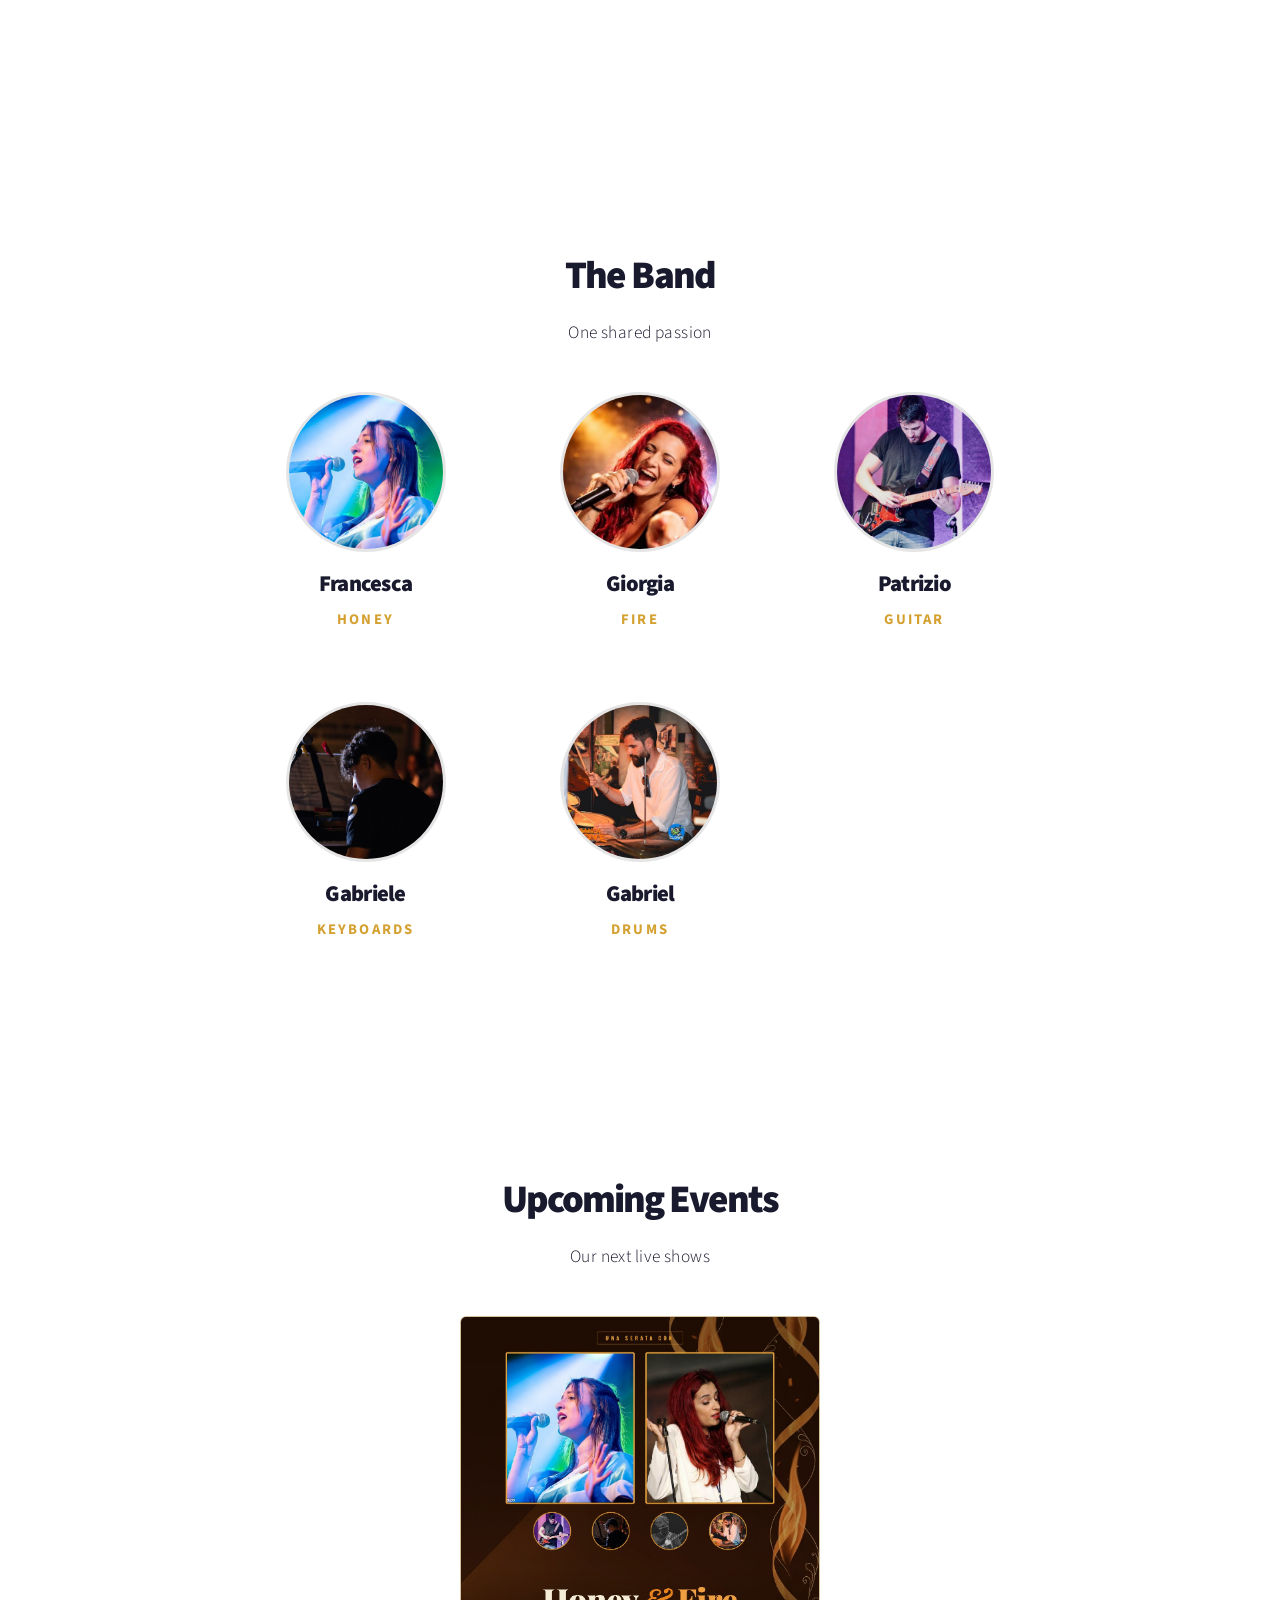
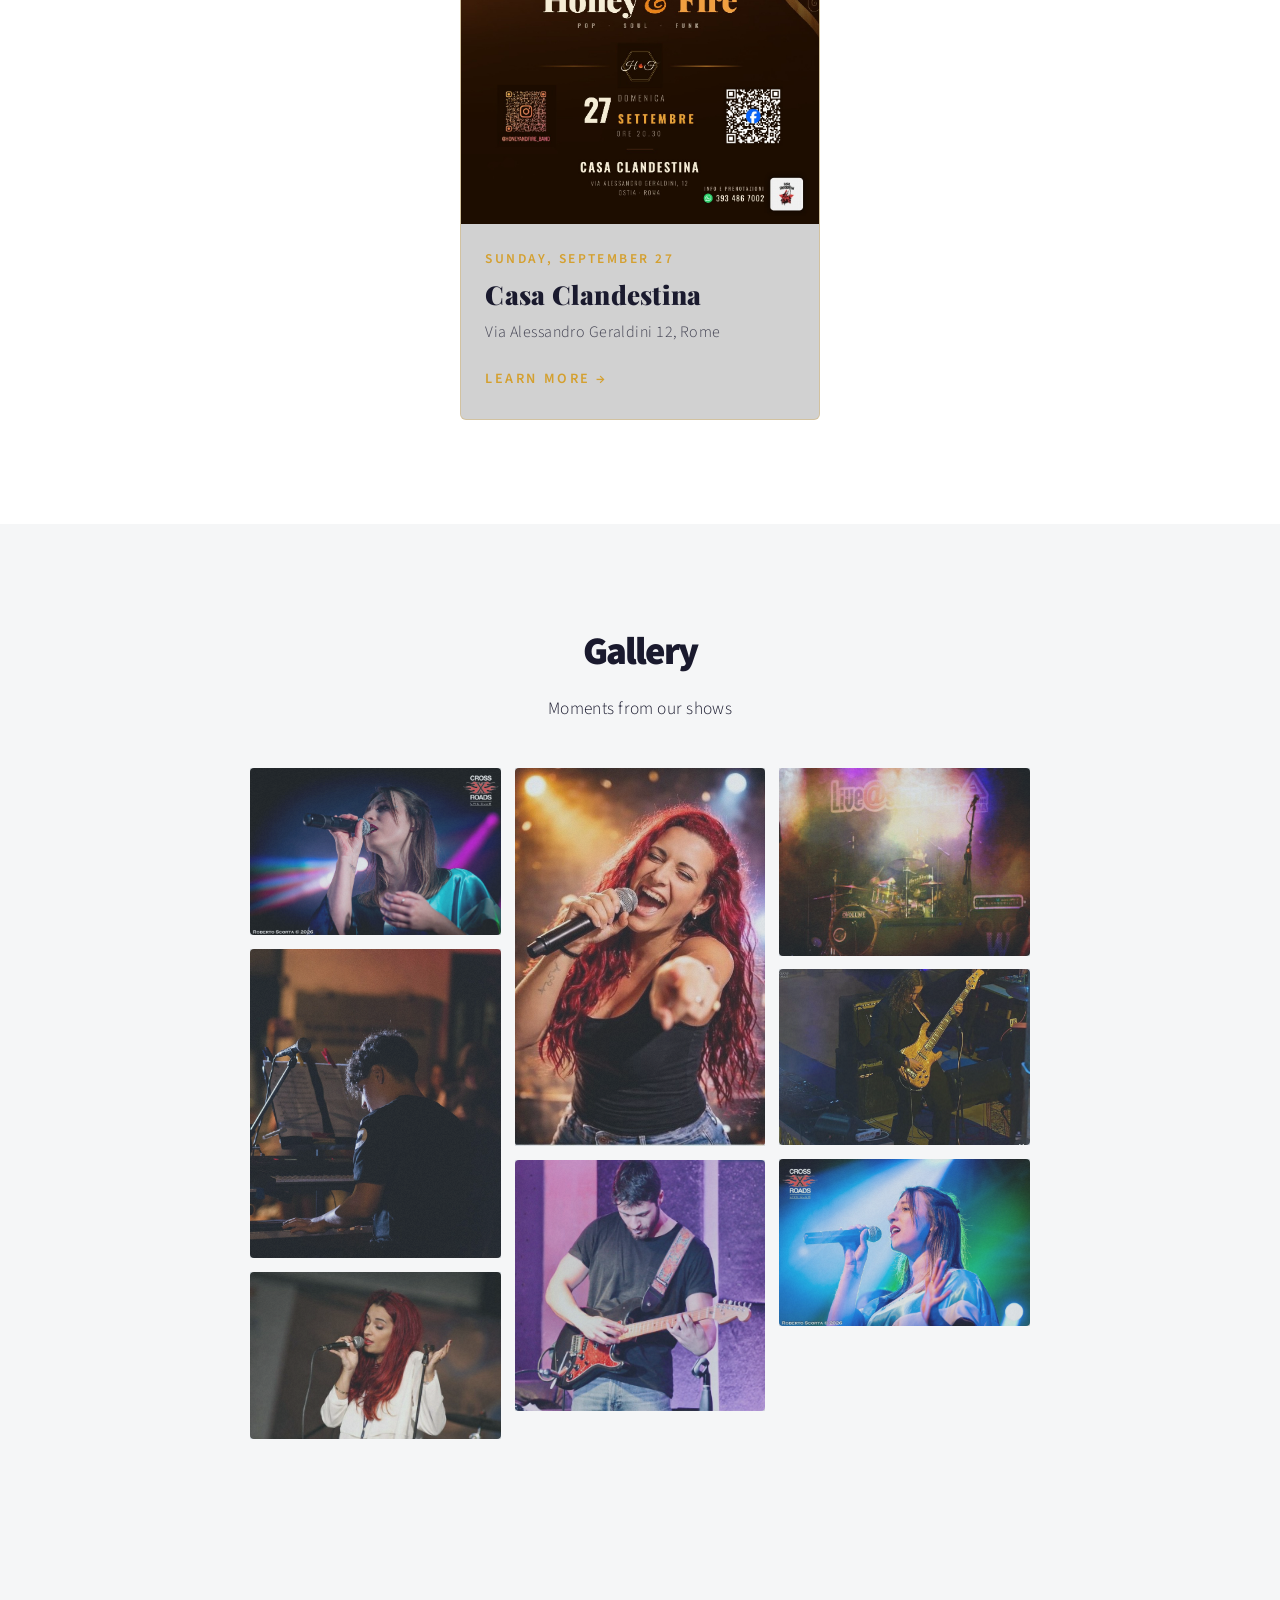
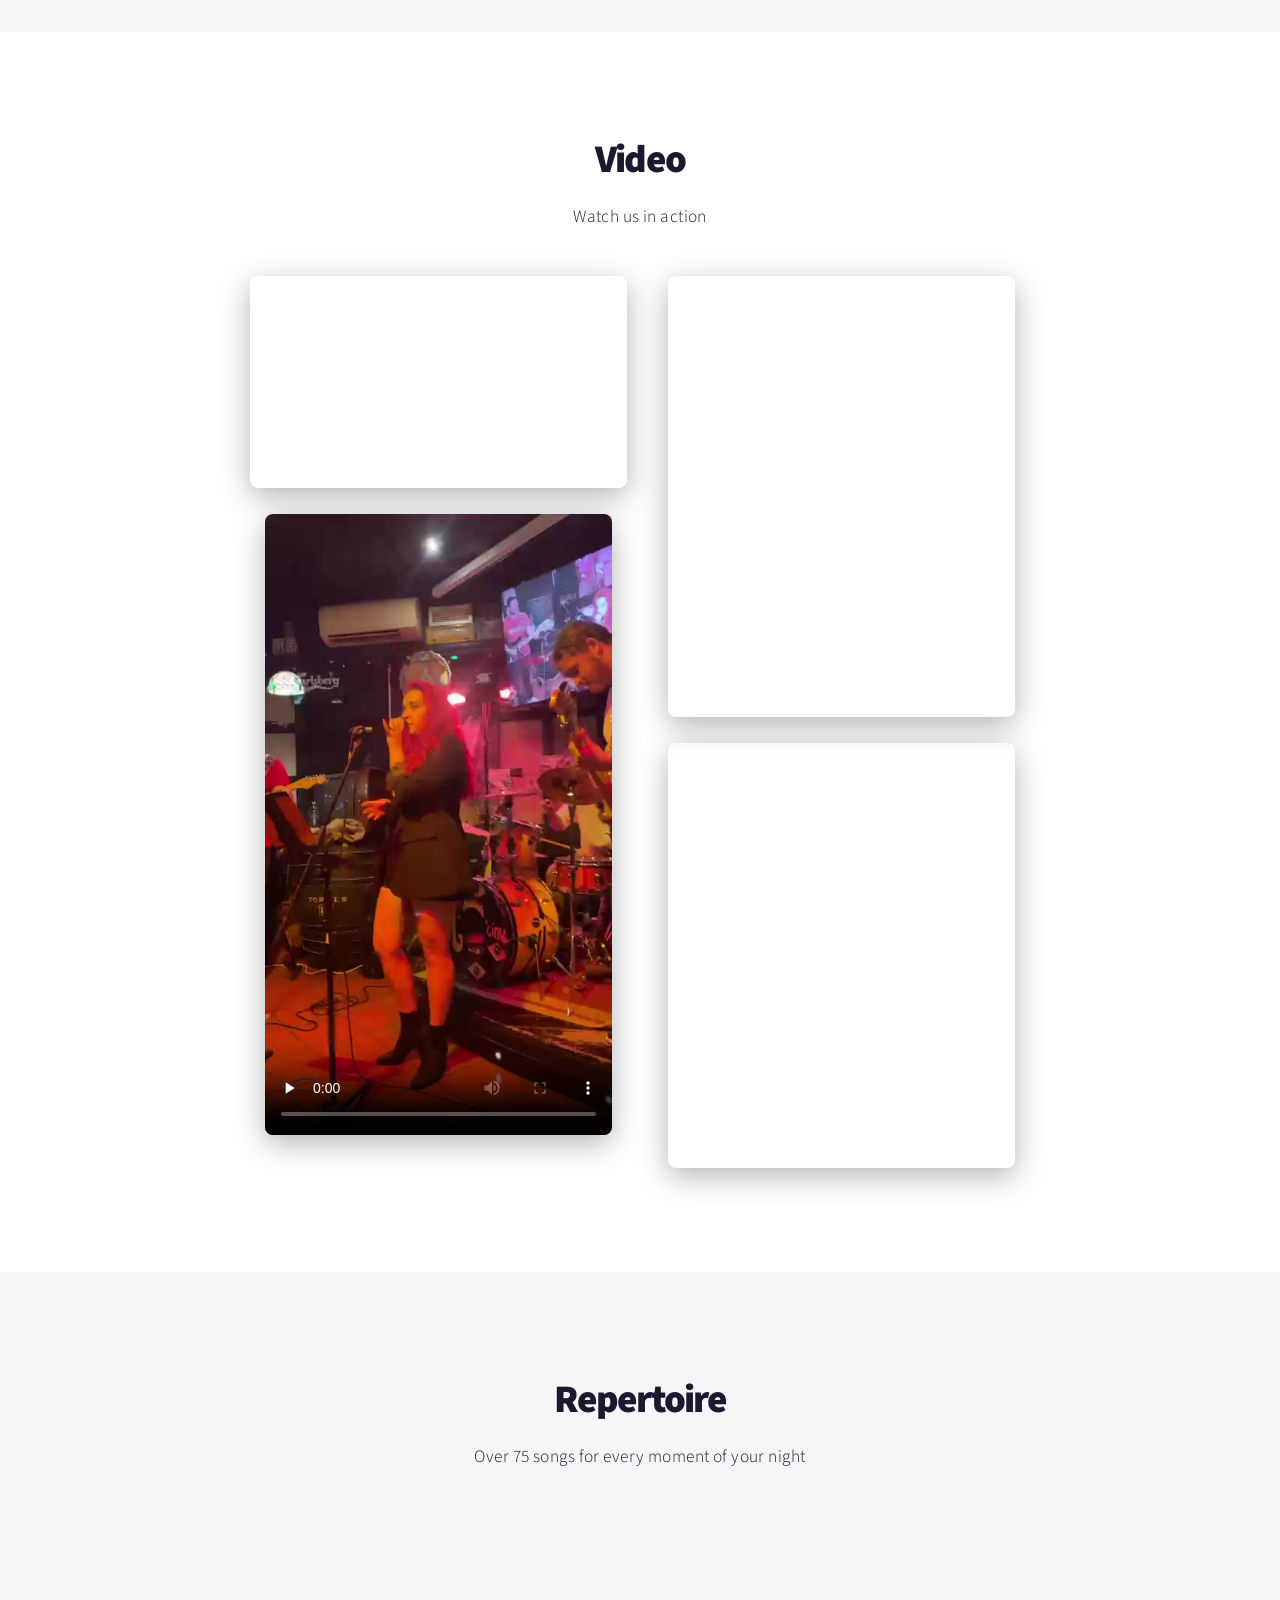
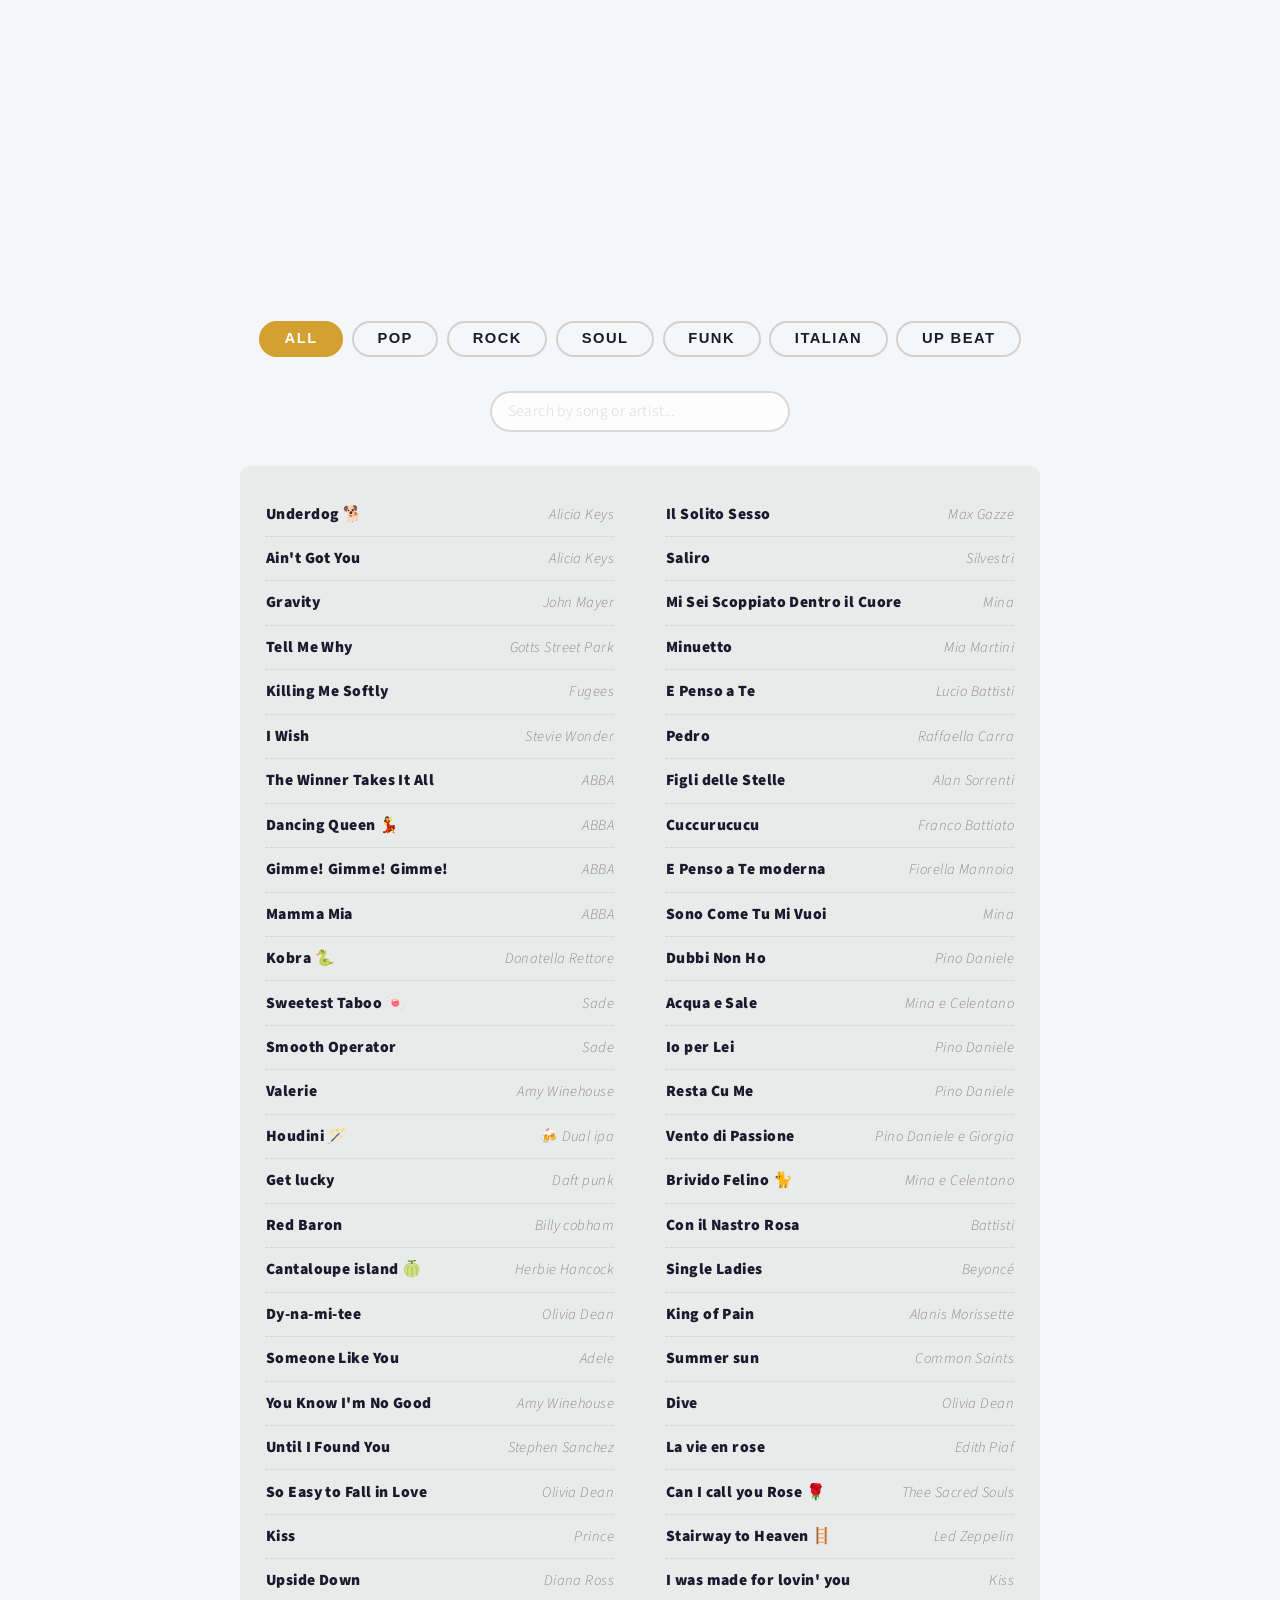
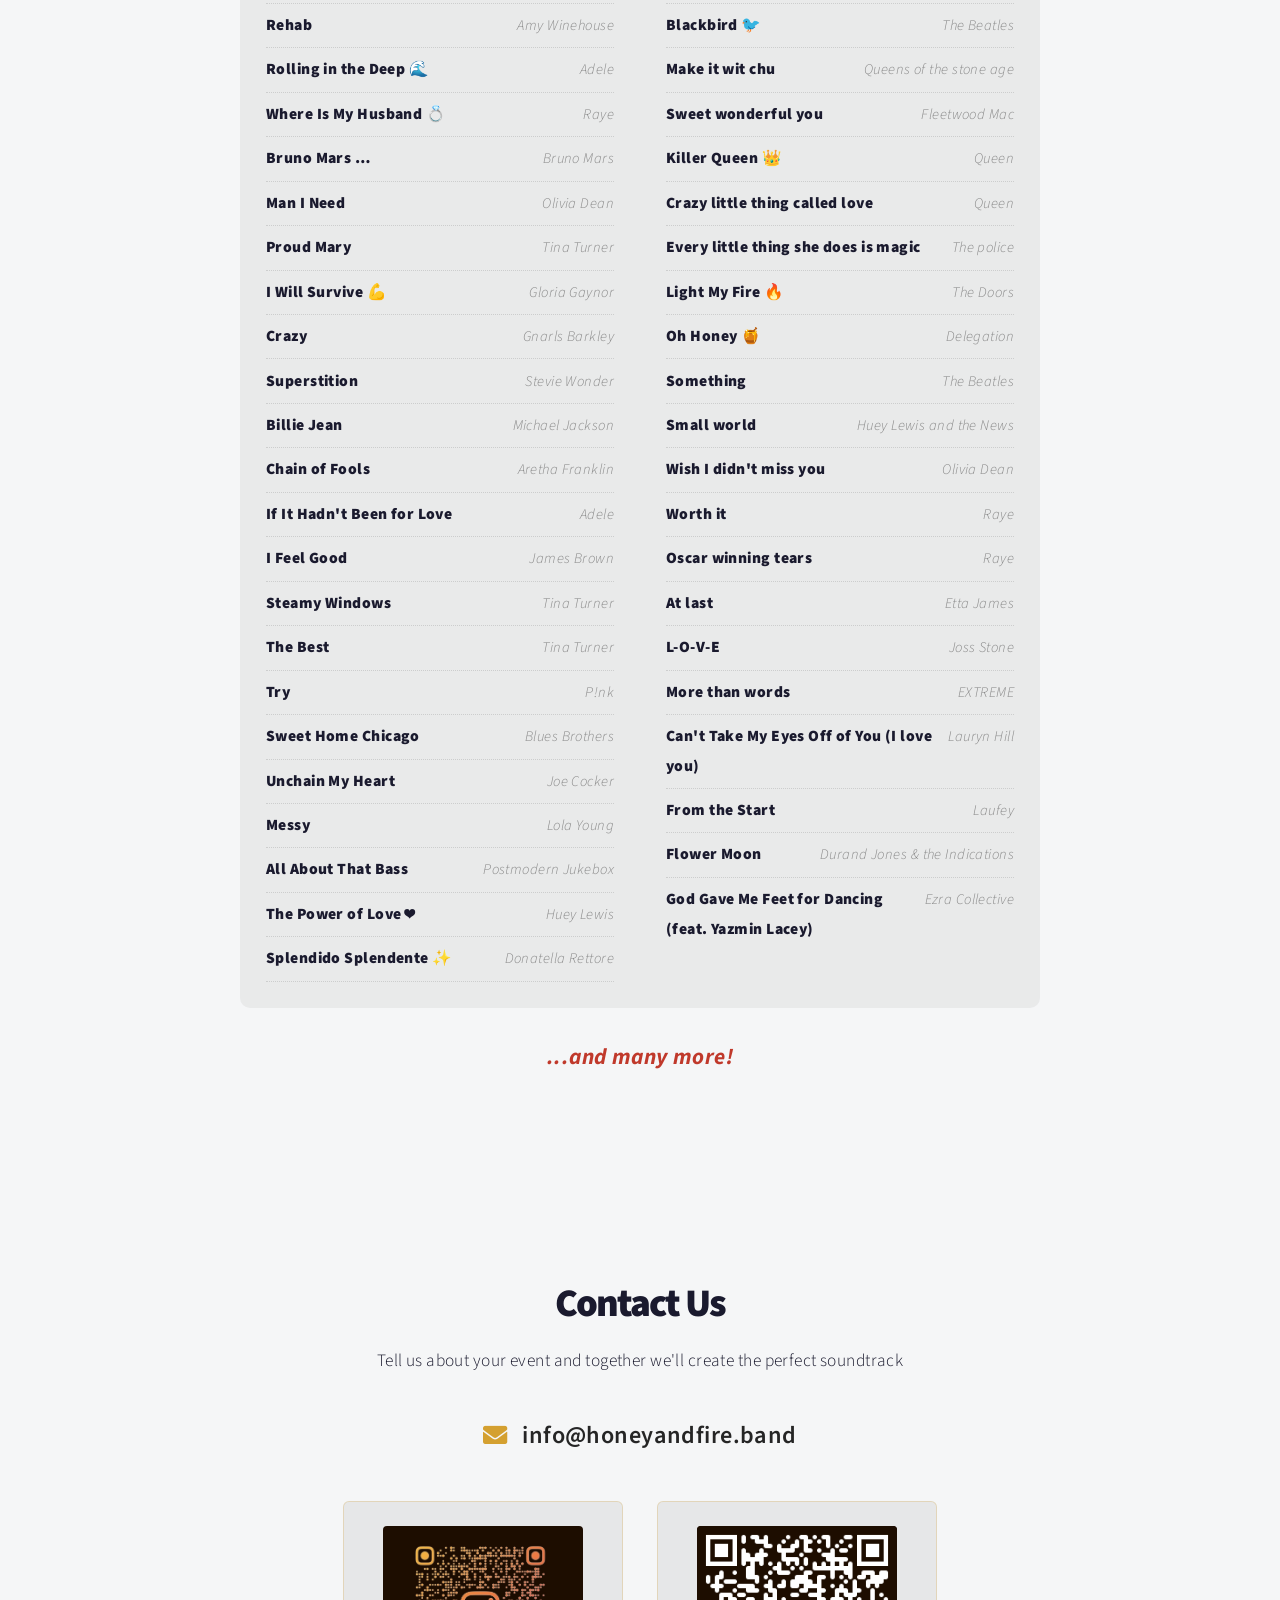
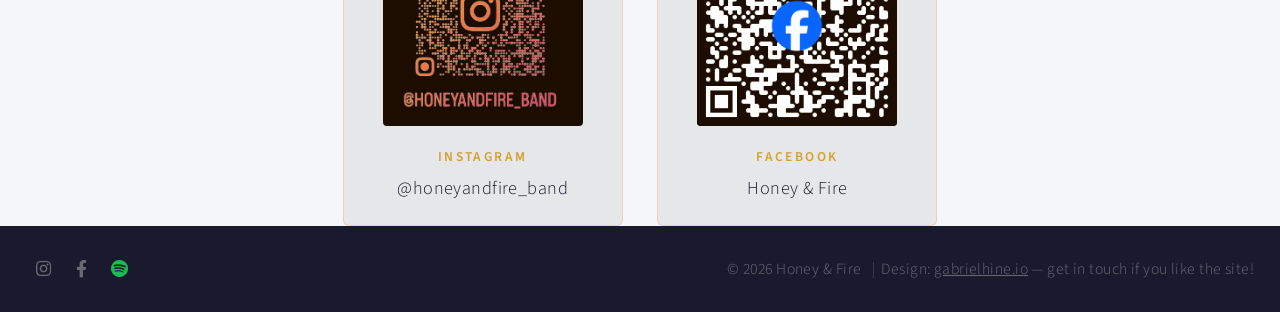
==== commit d8ee39cf: "Add the 20.30 start time to the three 27/09 locandine The Casa Clandestina locandine went out withou" ====
--- a/en/index.html
+++ b/en/index.html
@@ -20,9 +20,9 @@
 		<meta property="og:url" content="https://www.honeyandfire.band/en/" />
 		<meta property="og:image" content="https://www.honeyandfire.band/images/logo-dark.png" />
 		<meta name="twitter:card" content="summary_large_image" />
-		<link rel="stylesheet" href="../assets/css/main.css?v=cf144c2" />
-		<link rel="stylesheet" href="../assets/css/custom.css?v=cf144c2" />
-		<noscript><link rel="stylesheet" href="../assets/css/noscript.css?v=cf144c2" /></noscript>
+		<link rel="stylesheet" href="../assets/css/main.css?v=e766789" />
+		<link rel="stylesheet" href="../assets/css/custom.css?v=e766789" />
+		<noscript><link rel="stylesheet" href="../assets/css/noscript.css?v=e766789" /></noscript>
 	</head>
 	<body class="is-preload">
 
@@ -112,7 +112,7 @@
 					<div class="members-grid">
 						<div class="member">
 							<div class="member-photo">
-								<img src="../images/members/honey.jpg?v=cf144c2" alt="Honey" />
+								<img src="../images/members/honey.jpg?v=e766789" alt="Honey" />
 							</div>
 							<h3>Francesca</h3>
 							<p class="member-role">Honey</p>
@@ -120,7 +120,7 @@
 						</div>
 						<div class="member">
 							<div class="member-photo">
-								<img src="../images/members/fire.jpg?v=cf144c2" alt="Fire" />
+								<img src="../images/members/fire.jpg?v=e766789" alt="Fire" />
 							</div>
 							<h3>Giorgia</h3>
 							<p class="member-role">Fire</p>
@@ -128,7 +128,7 @@
 						</div>
 						<div class="member">
 							<div class="member-photo">
-								<img src="../images/members/guitar.jpg?v=cf144c2" alt="Chitarra" />
+								<img src="../images/members/guitar.jpg?v=e766789" alt="Chitarra" />
 							</div>
 							<h3>Patrizio</h3>
 							<p class="member-role">Guitar</p>
@@ -136,7 +136,7 @@
 						</div>
 						<div class="member">
 							<div class="member-photo">
-								<img src="../images/members/gabriele.jpg?v=cf144c2" alt="Gabriele" />
+								<img src="../images/members/gabriele.jpg?v=e766789" alt="Gabriele" />
 							</div>
 							<h3>Gabriele</h3>
 							<p class="member-role">Keyboards</p>
@@ -144,7 +144,7 @@
 						</div>
 						<div class="member">
 							<div class="member-photo">
-								<img src="../images/members/gabriel.jpg?v=cf144c2" alt="Gabriel" />
+								<img src="../images/members/gabriel.jpg?v=e766789" alt="Gabriel" />
 							</div>
 							<h3>Gabriel</h3>
 							<p class="member-role">Drums</p>
@@ -164,7 +164,7 @@
 					<div class="events-grid">
 						<a class="event-card" href="../locandina-260927.html">
 							<div class="event-card-img">
-								<img src="../images/locandina-260927-preview.jpg?v=cf144c2" alt="Honey & Fire — Live a Casa Clandestina, 27 Settembre" loading="lazy" />
+								<img src="../images/locandina-260927-preview.jpg?v=e766789" alt="Honey & Fire — Live a Casa Clandestina, 27 Settembre" loading="lazy" />
 							</div>
 							<div class="event-card-info">
 								<span class="event-card-date">Sunday, September 27</span>
@@ -188,31 +188,31 @@
 					<!-- Gallery -->
 						<div class="gallery">
 							<article class="from-left">
-								<a href="../images/fulls/07.jpg?v=cf144c2" class="image fit"><img src="../images/thumbs/07.jpg?v=cf144c2" title="Honey live @ Cross Roads" alt="" /></a>
+								<a href="../images/fulls/07.jpg?v=e766789" class="image fit"><img src="../images/thumbs/07.jpg?v=e766789" title="Honey live @ Cross Roads" alt="" /></a>
 							</article>
 							<article class="from-right">
-								<a href="../images/fulls/02.jpg?v=cf144c2" class="image fit"><img src="../images/thumbs/02.jpg?v=cf144c2" title="Gabriele" alt="" /></a>
+								<a href="../images/fulls/02.jpg?v=e766789" class="image fit"><img src="../images/thumbs/02.jpg?v=e766789" title="Gabriele" alt="" /></a>
 							</article>
 							<article class="from-left">
-								<a href="../images/fulls/09.jpg?v=cf144c2" class="image fit"><img src="../images/thumbs/09.jpg?v=cf144c2" title="FIRE" alt="" /></a>
+								<a href="../images/fulls/09.jpg?v=e766789" class="image fit"><img src="../images/thumbs/09.jpg?v=e766789" title="FIRE" alt="" /></a>
 							</article>
 							<article class="from-right">
-								<a href="../images/fulls/10.jpg?v=cf144c2" class="image fit"><img src="../images/thumbs/10.jpg?v=cf144c2" title="FIRE" alt="" /></a>
+								<a href="../images/fulls/10.jpg?v=e766789" class="image fit"><img src="../images/thumbs/10.jpg?v=e766789" title="FIRE" alt="" /></a>
 							</article>
 							<article class="from-left">
-								<a href="../images/fulls/11.jpg?v=cf144c2" class="image fit"><img src="../images/thumbs/11.jpg?v=cf144c2" title="Patrizio" alt="" /></a>
+								<a href="../images/fulls/11.jpg?v=e766789" class="image fit"><img src="../images/thumbs/11.jpg?v=e766789" title="Patrizio" alt="" /></a>
 							</article>
 							<article class="from-right">
-								<a href="../images/fulls/12.jpg?v=cf144c2" class="image fit"><img src="../images/thumbs/12.jpg?v=cf144c2" title="Gabriel live @ Stazione Birra" alt="" /></a>
+								<a href="../images/fulls/12.jpg?v=e766789" class="image fit"><img src="../images/thumbs/12.jpg?v=e766789" title="Gabriel live @ Stazione Birra" alt="" /></a>
 							</article>
 							<article class="from-right">
-								<a href="../images/fulls/01.jpg?v=cf144c2" class="image fit"><img src="../images/thumbs/01.jpg?v=cf144c2" title="Valerio" alt="" /></a>
+								<a href="../images/fulls/01.jpg?v=e766789" class="image fit"><img src="../images/thumbs/01.jpg?v=e766789" title="Valerio" alt="" /></a>
 							</article>
 							<article class="from-left">
-								<a href="../images/fulls/08.jpg?v=cf144c2" class="image fit"><img src="../images/thumbs/08.jpg?v=cf144c2" title="Honey live @ Cross Roads" alt="" /></a>
+								<a href="../images/fulls/08.jpg?v=e766789" class="image fit"><img src="../images/thumbs/08.jpg?v=e766789" title="Honey live @ Cross Roads" alt="" /></a>
 							</article>
 							<article class="from-right">
-								<a href="../images/fulls/13.jpg?v=cf144c2" class="image fit"><img src="../images/thumbs/13.jpg?v=cf144c2" title="Gabriel live @ Clown Pub" alt="" /></a>
+								<a href="../images/fulls/13.jpg?v=e766789" class="image fit"><img src="../images/thumbs/13.jpg?v=e766789" title="Gabriel live @ Clown Pub" alt="" /></a>
 							</article>
 							</div>
 
@@ -636,12 +636,12 @@
 					</div>
 					<div class="contact-grid">
 						<a class="contact-card" href="https://www.instagram.com/honeyandfire_band" target="_blank" rel="noopener">
-							<img class="contact-qr" src="../images/qr-instagram.jpg?v=cf144c2" alt="Instagram QR — @honeyandfire_band" />
+							<img class="contact-qr" src="../images/qr-instagram.jpg?v=e766789" alt="Instagram QR — @honeyandfire_band" />
 							<div class="contact-label">Instagram</div>
 							<div class="contact-value">@honeyandfire_band</div>
 						</a>
 						<a class="contact-card" href="https://www.facebook.com/share/1Ax3o1t19K/?mibextid=wwXIfr" target="_blank" rel="noopener">
-							<img class="contact-qr" src="../images/qr-facebook.png?v=cf144c2" alt="Facebook QR — Honey & Fire" />
+							<img class="contact-qr" src="../images/qr-facebook.png?v=e766789" alt="Facebook QR — Honey & Fire" />
 							<div class="contact-label">Facebook</div>
 							<div class="contact-value">Honey &amp; Fire</div>
 						</a>
@@ -664,15 +664,15 @@
 			</footer>
 
 		<!-- Scripts -->
-			<script src="../assets/js/jquery.min.js?v=cf144c2"></script>
-			<script src="../assets/js/jquery.poptrox.min.js?v=cf144c2"></script>
-			<script src="../assets/js/jquery.scrolly.min.js?v=cf144c2"></script>
-			<script src="../assets/js/jquery.scrollex.min.js?v=cf144c2"></script>
-			<script src="../assets/js/browser.min.js?v=cf144c2"></script>
-			<script src="../assets/js/breakpoints.min.js?v=cf144c2"></script>
-			<script src="../assets/js/util.js?v=cf144c2"></script>
-			<script src="../assets/js/main.js?v=cf144c2"></script>
-			<script src="../assets/js/custom.js?v=cf144c2"></script>
+			<script src="../assets/js/jquery.min.js?v=e766789"></script>
+			<script src="../assets/js/jquery.poptrox.min.js?v=e766789"></script>
+			<script src="../assets/js/jquery.scrolly.min.js?v=e766789"></script>
+			<script src="../assets/js/jquery.scrollex.min.js?v=e766789"></script>
+			<script src="../assets/js/browser.min.js?v=e766789"></script>
+			<script src="../assets/js/breakpoints.min.js?v=e766789"></script>
+			<script src="../assets/js/util.js?v=e766789"></script>
+			<script src="../assets/js/main.js?v=e766789"></script>
+			<script src="../assets/js/custom.js?v=e766789"></script>
 
 			<script>
 				// Network-first for HTML so returning visitors aren't stuck on a
